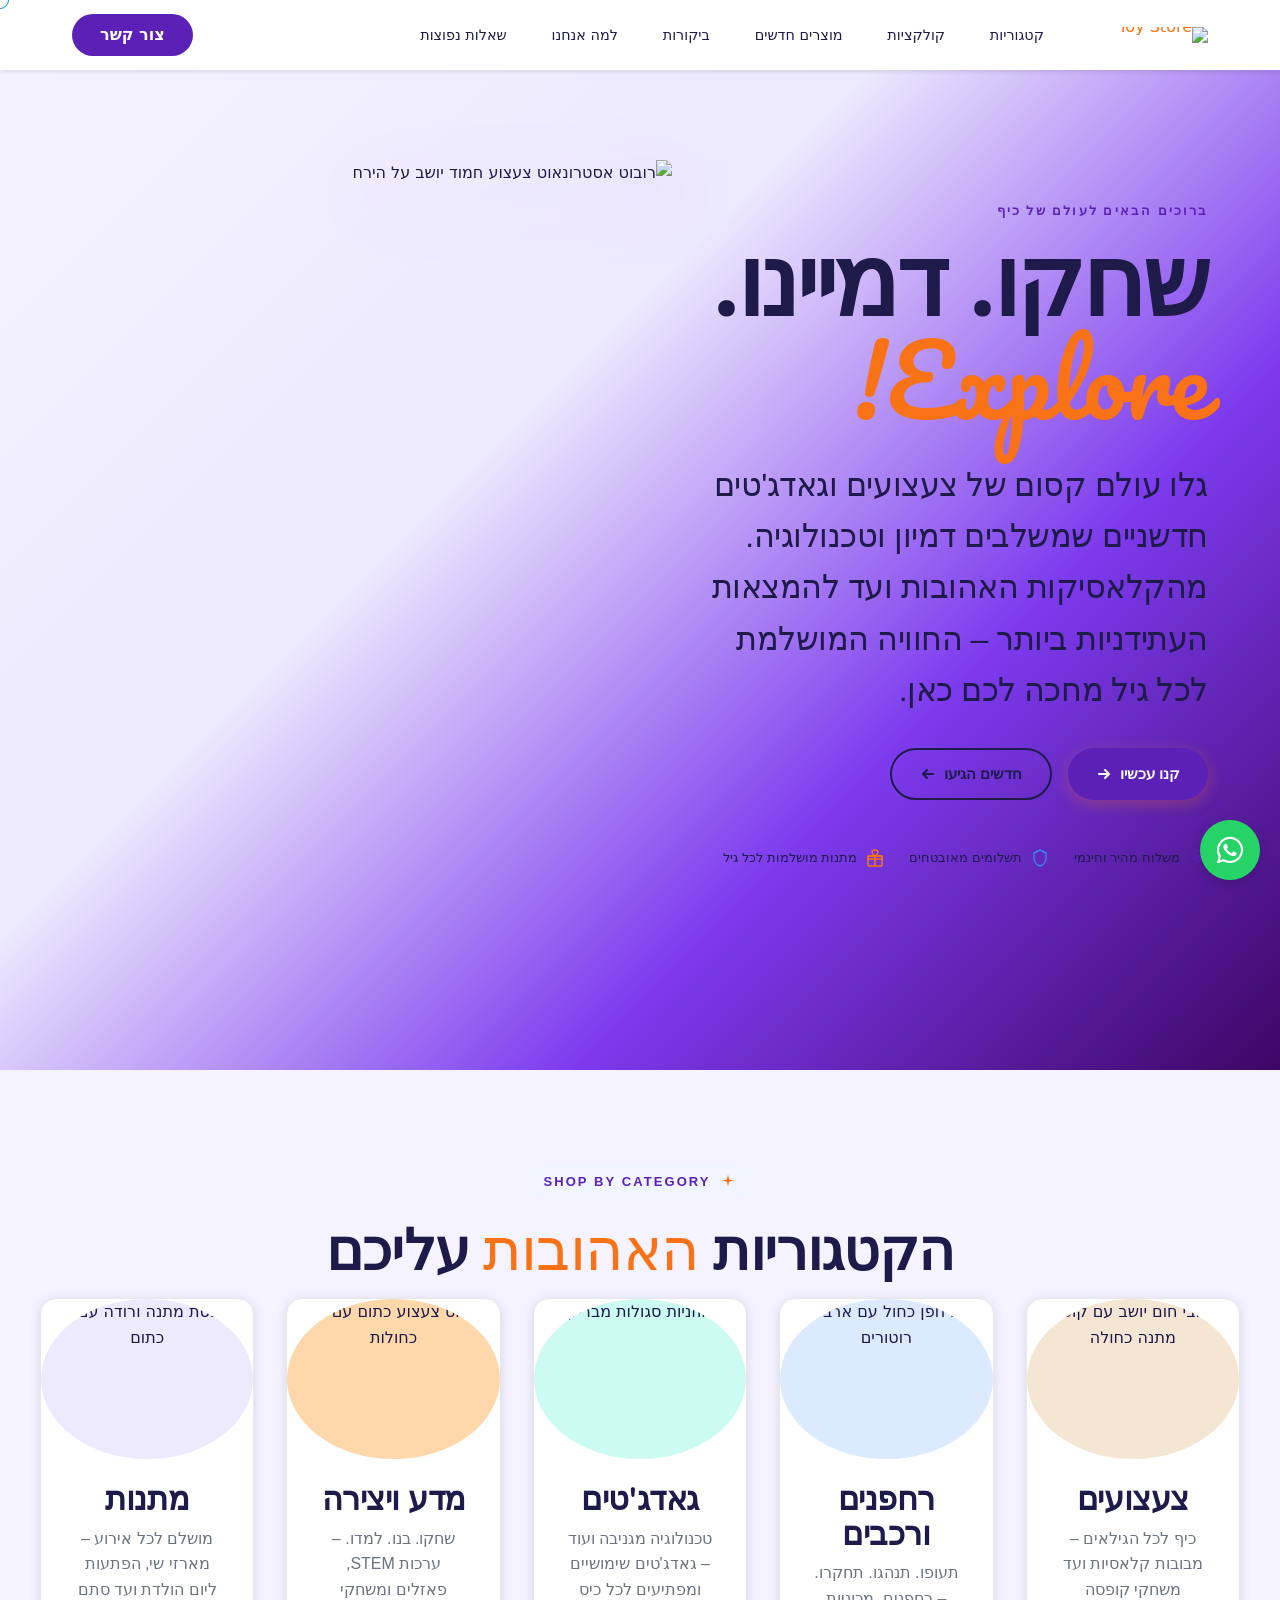
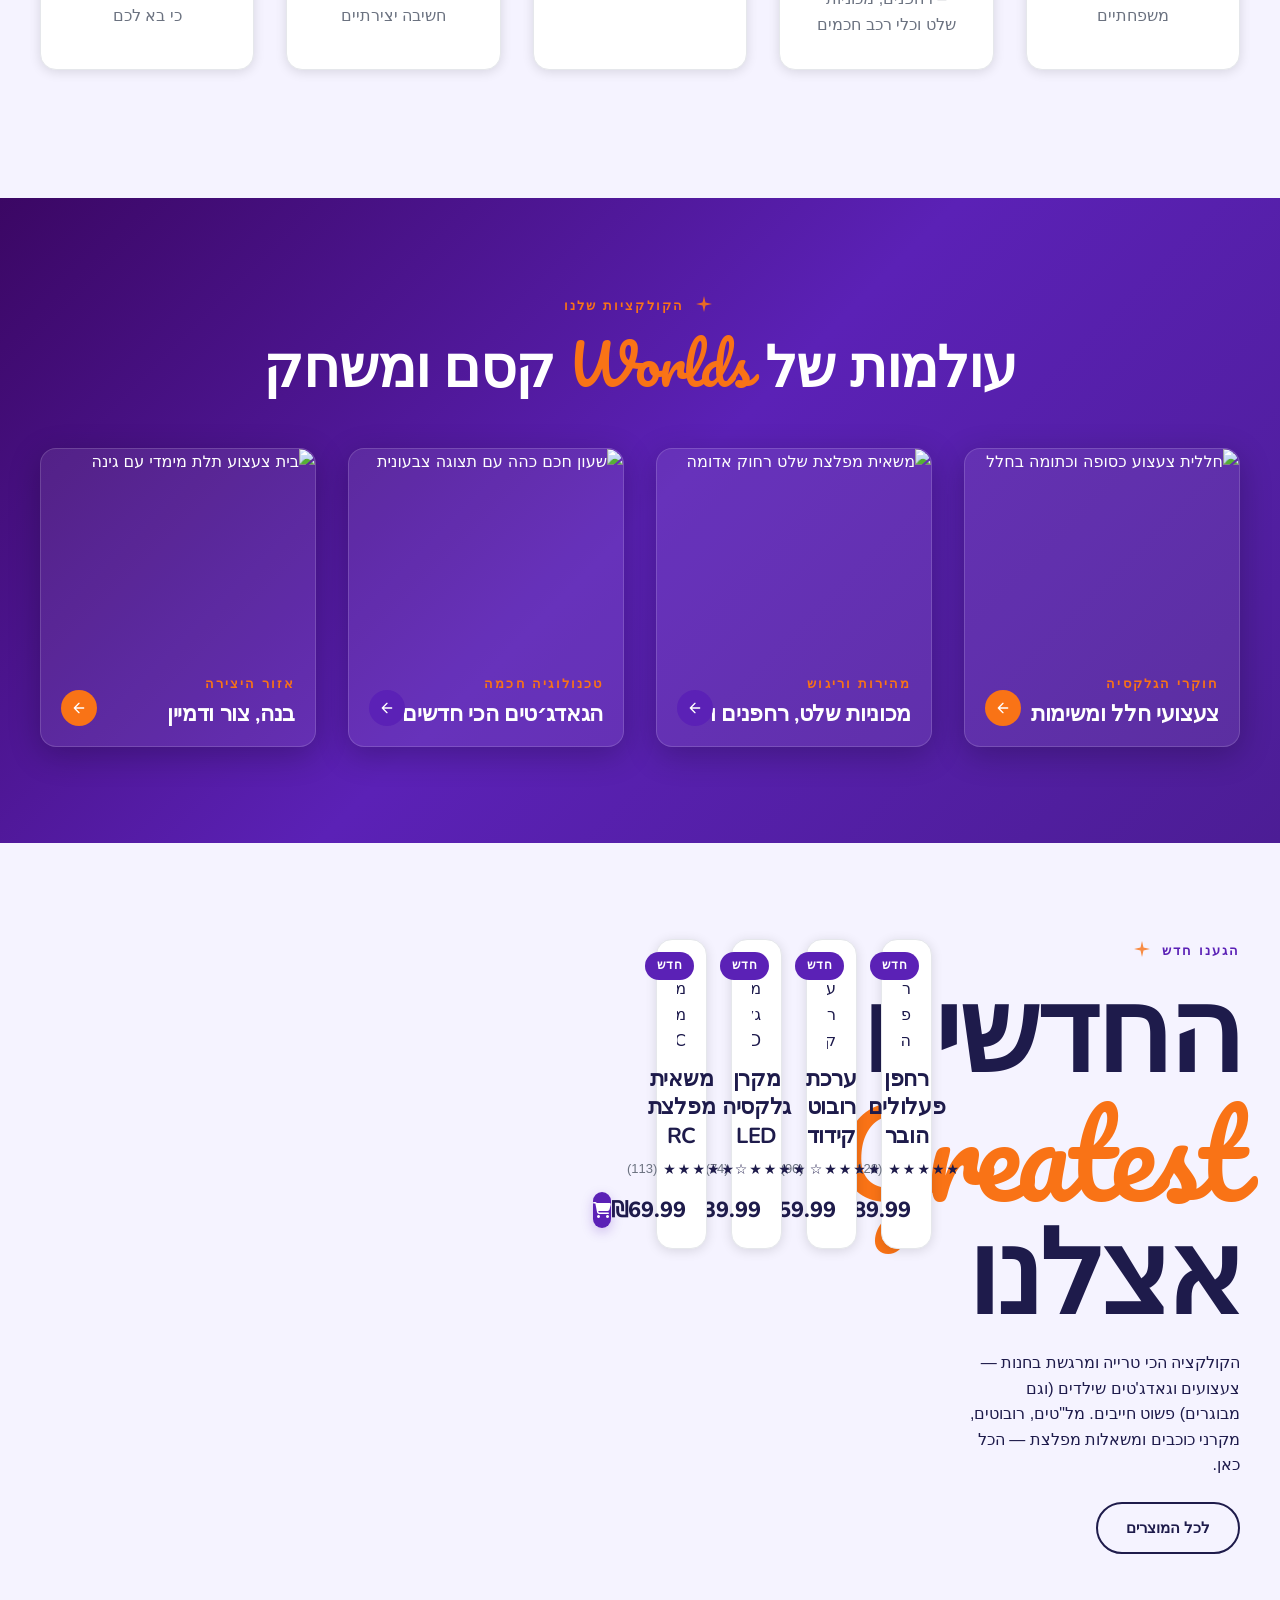
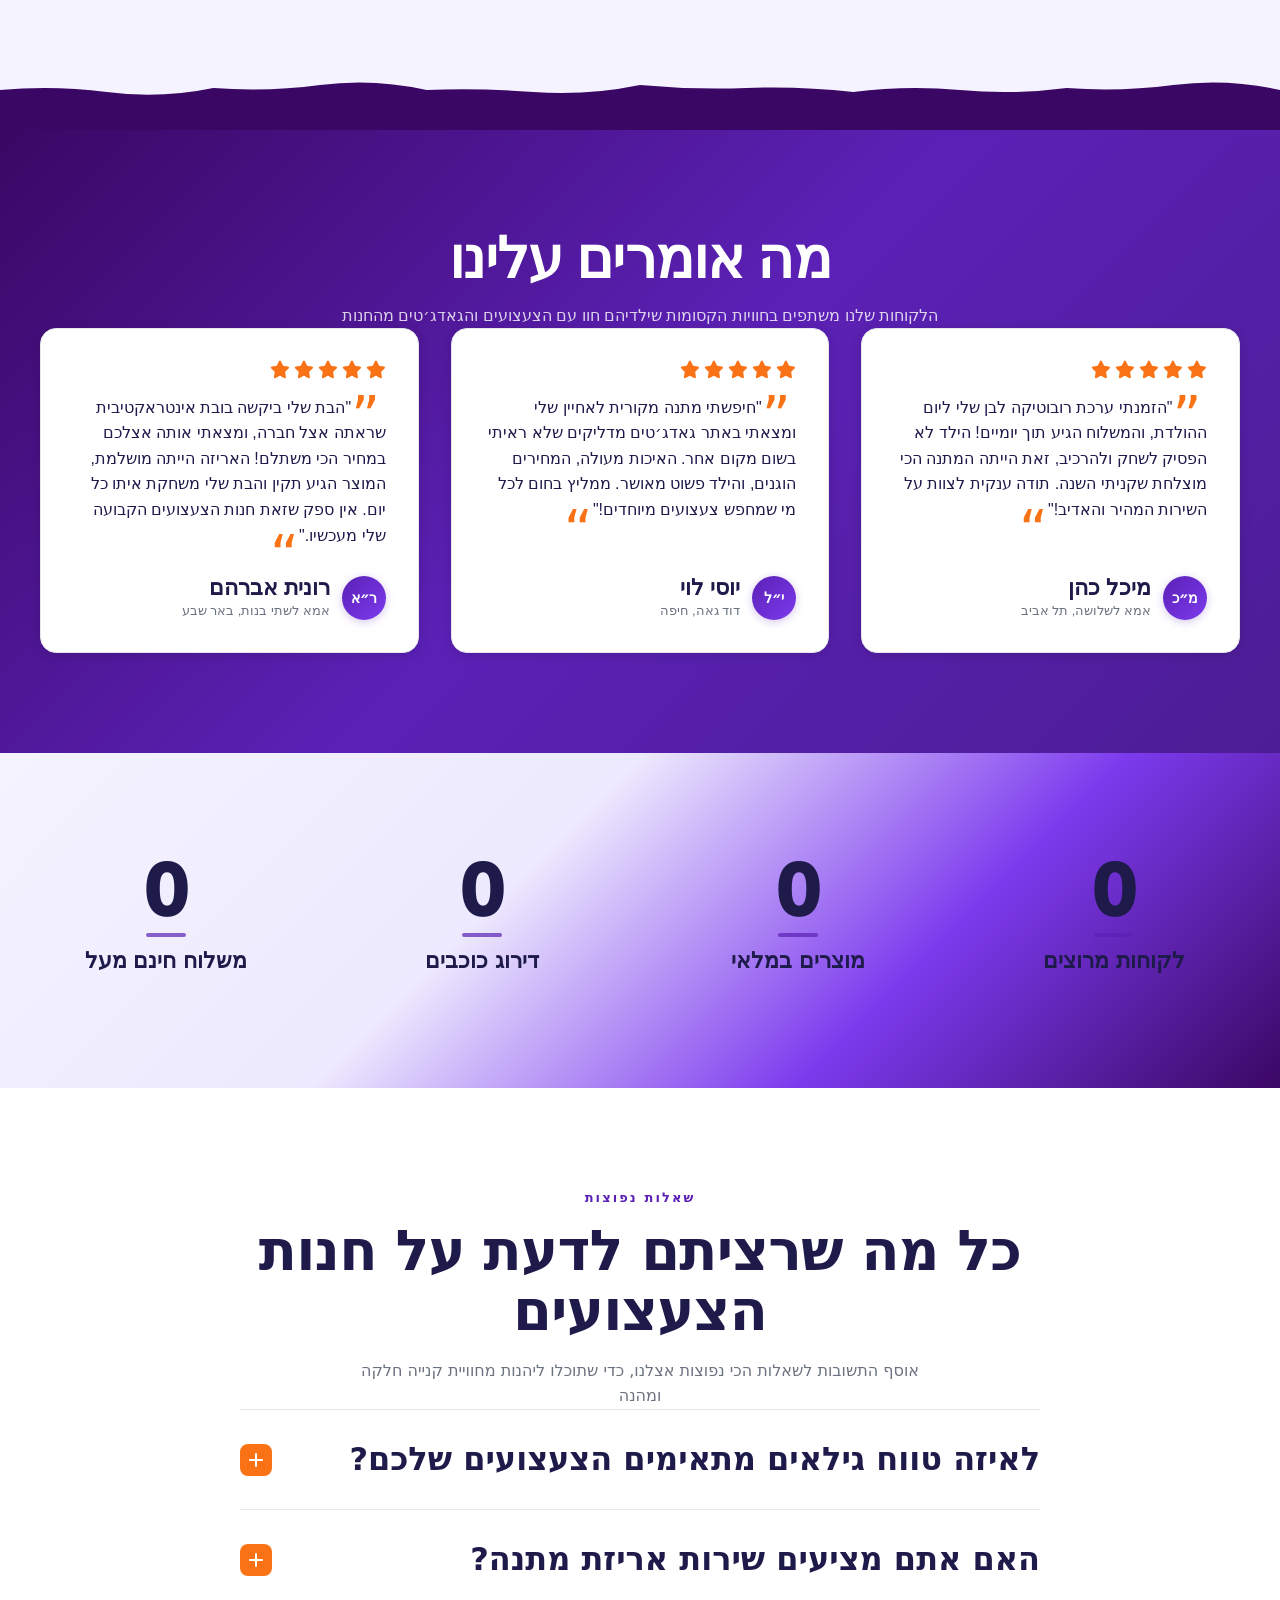
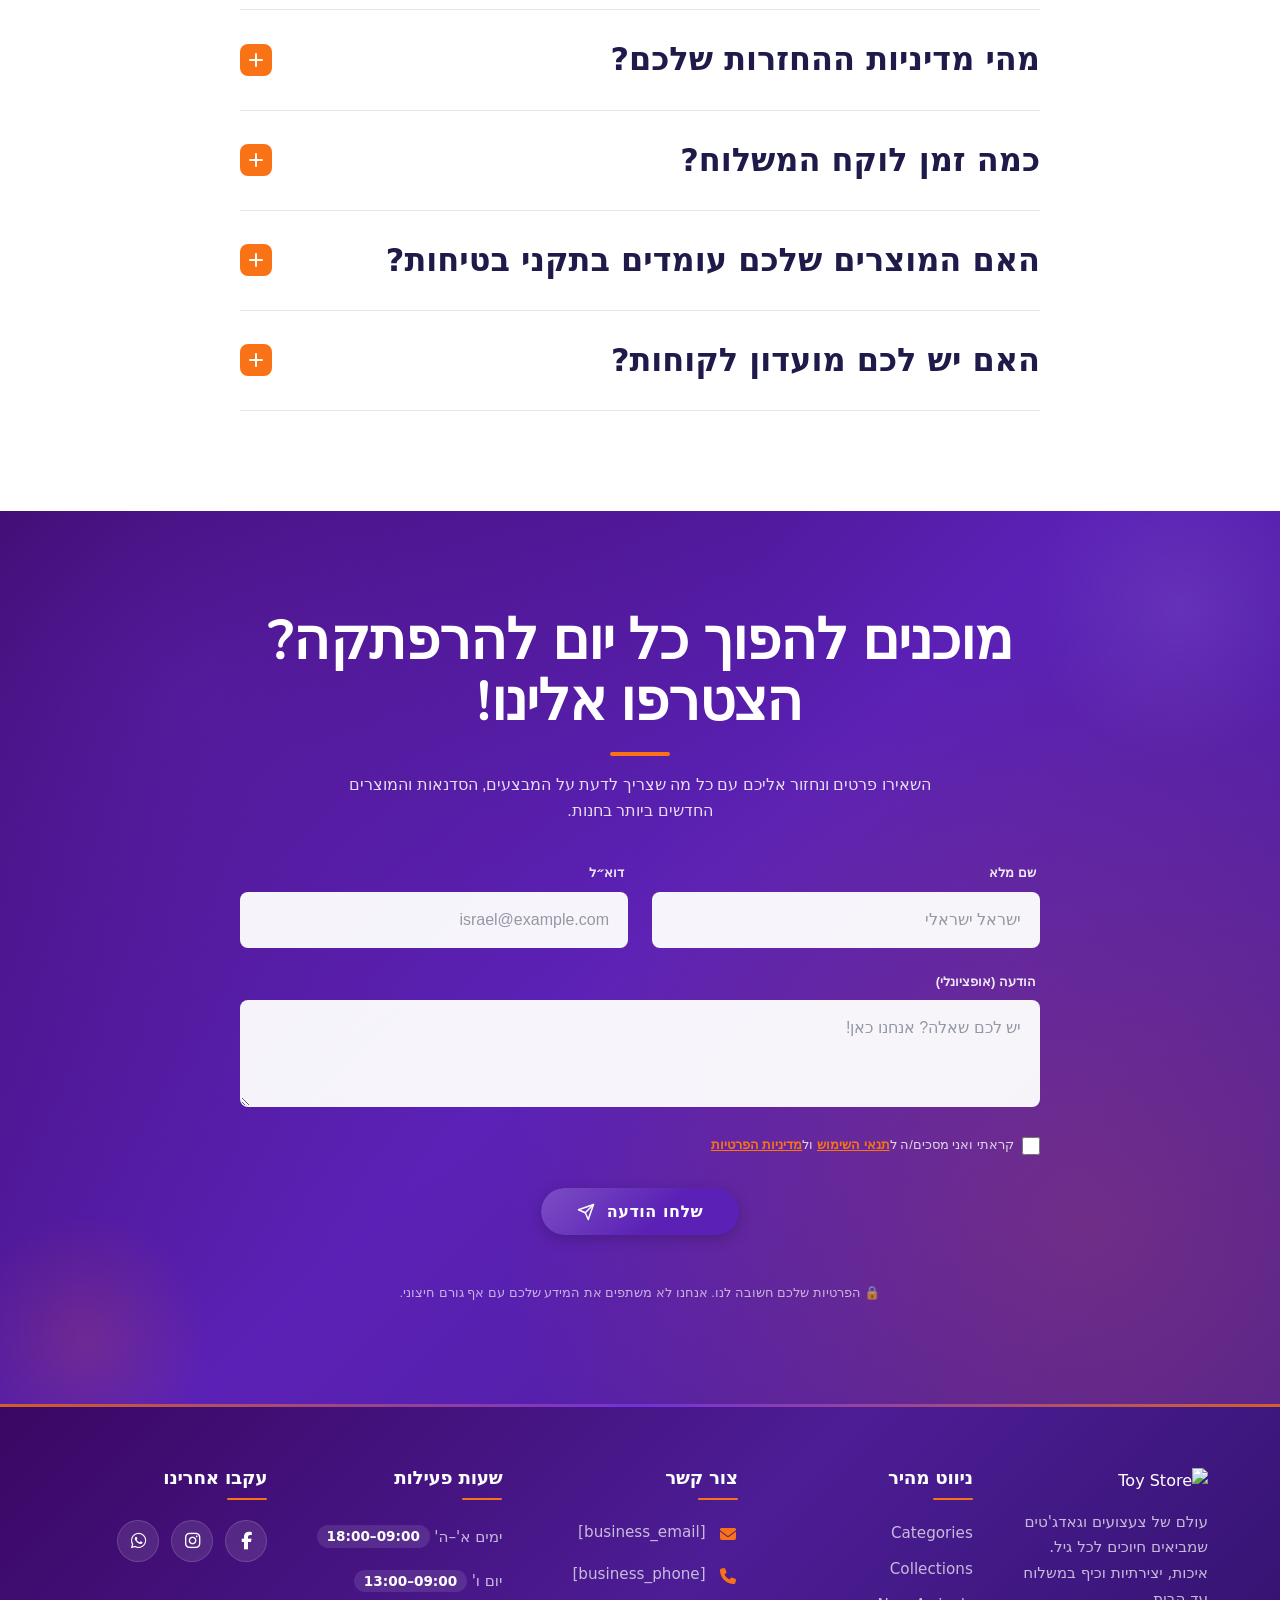
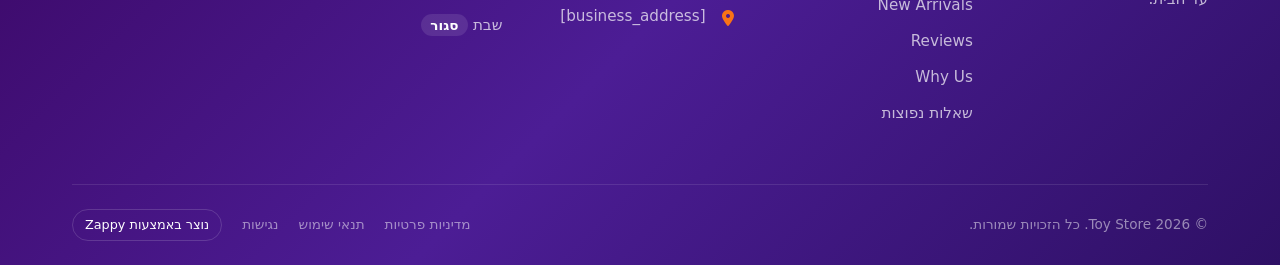
==== public/index.html @ 6818f528 "Initial website commit" ====
<!doctype html><html dir="rtl" lang="he"><head><meta charset="UTF-8"><meta content="width=device-width,initial-scale=1" name="viewport"><meta content="index, follow" name="robots"><title>גלו עולם של צעצועים וגאדג&#39;טים — Toy Store</title><meta content="מחפשים חנות צעצועים קרובה אליכם? בואו ל-Toy Store לחוויית קנייה מהנה עם צעצועים קלאסיים וגאדג&#39;טים חדשניים. היכנסו עכשיו וגלו את האוצר הבא שלכם!" name="description"><meta content="bigbad toy store, toy toy store, toy store near me, חנות צעצועים, גאדג'טים חדשניים" name="keywords"><link href="/assets/favicon.ico" rel="icon" type="image/x-icon"><link href="/assets/favicon-16x16.png" rel="icon" type="image/png" sizes="16x16"><link href="/assets/favicon-32x32.png" rel="icon" type="image/png" sizes="32x32"><link href="/assets/favicon-48x48.png" rel="icon" type="image/png" sizes="48x48"><link href="/assets/favicon-192x192.png" rel="icon" type="image/png" sizes="192x192"><link href="/assets/favicon-512x512.png" rel="icon" type="image/png" sizes="512x512"><link href="/assets/apple-touch-icon.png" rel="apple-touch-icon"><script>!function(){"use strict";var t="16d6f7b1-b3bb-4fe6-8b98-0bde7decba7b",e="https://qaapi.zappy5.com/api/analytics/track",n=18e5,a=2592e6,o=!0,i=!0,r=!0;var s,d,l,c,u=function(){var e="zappy_visitor_"+t,n=null;try{if(n=localStorage.getItem(e)){var o=JSON.parse(n),i=Date.now();if(i-o.created<a)return o.lastSeen=i,localStorage.setItem(e,JSON.stringify(o)),o.id}}catch(t){console.warn("Zappy Analytics: LocalStorage not available")}var r="zv_"+Date.now()+"_"+Math.random().toString(36).substr(2,9);try{localStorage.setItem(e,JSON.stringify({id:r,created:Date.now(),lastSeen:Date.now()}))}catch(t){}return r}(),m=function(){var e="zappy_session_"+t,a=null;try{if(a=sessionStorage.getItem(e)){var o=JSON.parse(a),i=Date.now();if(i-o.timestamp<n)return o.timestamp=i,sessionStorage.setItem(e,JSON.stringify(o)),o.id}}catch(t){console.warn("Zappy Analytics: SessionStorage not available")}var r="zs_"+Date.now()+"_"+Math.random().toString(36).substr(2,9);try{sessionStorage.setItem(e,JSON.stringify({id:r,timestamp:Date.now()}))}catch(t){}return r}();function f(t,e){var n=function(t){for(var e=t;e&&e!==document.body;){if(e.getAttribute&&null!=e.getAttribute("data-band-index"))return{bandIndex:e.getAttribute("data-band-index"),sectionId:e.id||null};e=e.parentElement}for(e=t;e&&e!==document.body;){if("SECTION"===e.tagName&&e.id)return{bandIndex:null,sectionId:e.id};e=e.parentElement}return{bandIndex:null,sectionId:null}}(t);return{x:Math.round(e&&e.pageX||0),y:Math.round(e&&e.pageY||0),bandIndex:n.bandIndex,sectionId:n.sectionId}}function p(t,e){for(var n in e)Object.prototype.hasOwnProperty.call(e,n)&&(t[n]=e[n]);return t}function g(n,a){a=a||{};var o={website_id:t,event_type:n,page_path:window.location.pathname,referrer:document.referrer||"direct",visitor_id:u,session_id:m,metadata:a};if(navigator.sendBeacon){var i=new Blob([JSON.stringify(o)],{type:"application/json"});navigator.sendBeacon(e,i)}else fetch(e,{method:"POST",headers:{"Content-Type":"application/json"},body:JSON.stringify(o),keepalive:!0}).catch(function(t){console.warn("Zappy Analytics: Failed to track event",t)})}o&&g("pageview",{title:document.title,url:window.location.href}),i&&document.addEventListener("click",function(t){var e=t.target;if("BUTTON"===e.tagName||e.closest("button")){var n="BUTTON"===e.tagName?e:e.closest("button"),a={element:"button",text:n.textContent.trim().substring(0,100),id:n.id||null,class:n.className||null};p(a,f(n,t)),g("click",a)}else if("A"===e.tagName||e.closest("a")){var o="A"===e.tagName?e:e.closest("a"),i={element:"link",text:o.textContent.trim().substring(0,100),href:o.href,external:o.hostname!==window.location.hostname};p(i,f(o,t)),g("navigation",i)}},!0),s=[25,50,75,100],d={},l=0,c=!1,window.addEventListener("scroll",function(){c||(c=!0,window.requestAnimationFrame(function(){var t,e=(t=document.documentElement.scrollHeight-window.innerHeight)<=0?100:Math.min(100,Math.round((window.scrollY||window.pageYOffset||0)/t*100));e>l&&(l=e);for(var n=0;n<s.length;n++){var a=s[n];e>=a&&!d[a]&&(d[a]=!0,g("scroll_depth",{milestone:a,maxDepthPct:l}))}c=!1}))},{passive:!0}),r&&document.addEventListener("submit",function(t){var e=t.target;g("form_submit",{form_id:e.id||null,form_name:e.name||null,form_action:e.action||null,form_method:e.method||"GET"})},!0);var v=Date.now();window.addEventListener("beforeunload",function(){g("page_unload",{time_on_page:Math.floor((Date.now()-v)/1e3),page_path:window.location.pathname})}),window.zappyAnalytics={track:g,getVisitorId:function(){return u},getSessionId:function(){return m}}}()</script><meta content="גלו עולם של צעצועים וגאדג&#39;טים — Toy Store" property="og:title"><meta content="מחפשים חנות צעצועים קרובה אליכם? בואו ל-Toy Store לחוויית קנייה מהנה עם צעצועים קלאסיים וגאדג&#39;טים חדשניים. היכנסו עכשיו וגלו את האוצר הבא שלכם!" property="og:description"><meta content="summary_large_image" name="twitter:card"><meta content="גלו עולם של צעצועים וגאדג&#39;טים — Toy Store" name="twitter:title"><meta content="מחפשים חנות צעצועים קרובה אליכם? בואו ל-Toy Store לחוויית קנייה מהנה עם צעצועים קלאסיים וגאדג&#39;טים חדשניים. היכנסו עכשיו וגלו את האוצר הבא שלכם!" name="twitter:description"><meta content="website" property="og:type"><meta content="he_IL" property="og:locale"><link href="https://cdnjs.cloudflare.com/ajax/libs/font-awesome/6.4.0/css/all.min.css" rel="stylesheet"><link href="https://fonts.googleapis.com/css2?family=Nunito:wght@400;500;600;700;800&amp;family=Inter:wght@400;500;600;700&amp;family=Pacifico:wght@400&amp;display=swap" rel="stylesheet"><script src="https://cdnjs.cloudflare.com/ajax/libs/gsap/3.12.5/gsap.min.js" data-zappy-gsap="https://cdnjs.cloudflare.com/ajax/libs/gsap/3.12.5/gsap.min.js" defer=""></script><script src="https://cdnjs.cloudflare.com/ajax/libs/gsap/3.12.5/ScrollTrigger.min.js" data-zappy-gsap="https://cdnjs.cloudflare.com/ajax/libs/gsap/3.12.5/ScrollTrigger.min.js" defer=""></script><link href="https://fonts.googleapis.com" rel="preconnect"><link href="https://fonts.gstatic.com" rel="preconnect" crossorigin=""><style>.skip-link{position:absolute;top:0;left:0;transform:translateY(-200%);padding:12px 18px;background:var(--bg-dark,#1a1a1a);color:var(--text-light,#fff);font-weight:600;border-radius:0 0 8px 0;z-index:10000}.skip-link:focus{transform:none;outline:2px solid var(--ring,#fff);outline-offset:2px}:focus-visible{outline:2px solid var(--ring,currentColor);outline-offset:3px}</style><link href="/assets/favicon.ico" rel="icon" type="image/x-icon"><link href="/assets/favicon-16x16.png" rel="icon" type="image/png" sizes="16x16"><link href="/assets/favicon-32x32.png" rel="icon" type="image/png" sizes="32x32"><link href="/assets/favicon-48x48.png" rel="icon" type="image/png" sizes="48x48"><link href="/assets/favicon-192x192.png" rel="icon" type="image/png" sizes="192x192"><link href="/assets/favicon-512x512.png" rel="icon" type="image/png" sizes="512x512"><link href="/assets/apple-touch-icon.png" rel="apple-touch-icon"><link href="https://cdn.jsdelivr.net/npm/vanilla-cookieconsent@3/dist/cookieconsent.css" rel="stylesheet"><script src="https://cdn.jsdelivr.net/npm/vanilla-cookieconsent@3/dist/cookieconsent.umd.js"></script><script src="https://cdn.jsdelivr.net/gh/mickidum/acc_toolbar/acctoolbar/acctoolbar.min.js"></script><link href="/styles.css" rel="stylesheet"><script>window.ZAPPY_WEBSITE_ID="16d6f7b1-b3bb-4fe6-8b98-0bde7decba7b",window.ZAPPY_API_BASE="https://qaapi.zappy5.com"</script><style id="zappy-dropdown-submenu-styles">#navMenu li:has(.sub-menu),.nav-menu li:has(.sub-menu),.navbar li:has(.sub-menu),nav li:has(.sub-menu){position:relative}#navMenu .sub-menu,.nav-menu .sub-menu,.navbar .sub-menu,nav .sub-menu{display:block!important;position:absolute!important;top:100%;left:0;min-width:220px;background:#fff;border-radius:8px;box-shadow:0 8px 25px rgba(0,0,0,.15);padding:8px 0;opacity:0;visibility:hidden;transform:translateY(10px);transition:all .3s ease;z-index:1000;list-style:none;pointer-events:none}#navMenu li:hover>.sub-menu,.nav-menu li:hover>.sub-menu,.navbar li:hover>.sub-menu,nav li:hover>.sub-menu{opacity:1!important;visibility:visible!important;transform:translateY(0)!important;pointer-events:auto!important}.sub-menu li{list-style:none;margin:0;padding:0}.sub-menu a{display:block!important;padding:10px 16px!important;color:var(--text-dark,#333)!important;font-weight:500;text-decoration:none;white-space:nowrap;transition:background-color .2s}.sub-menu .zappy-nav-child>a{padding-left:28px!important;font-size:.9em!important;opacity:.85!important}[dir=rtl] .sub-menu .zappy-nav-child>a,html[lang=ar] .sub-menu .zappy-nav-child>a,html[lang=he] .sub-menu .zappy-nav-child>a{padding-left:10px!important;padding-right:28px!important}.sub-menu .zappy-nav-parent>a{font-weight:600!important}.sub-menu a:hover{background-color:#f5f5f5}[dir=rtl] .nav-menu .sub-menu,[dir=rtl] .navbar .sub-menu,[dir=rtl] nav .sub-menu,html[lang=ar] .nav-menu .sub-menu,html[lang=ar] .navbar .sub-menu,html[lang=ar] nav .sub-menu,html[lang=he] .nav-menu .sub-menu,html[lang=he] .navbar .sub-menu,html[lang=he] nav .sub-menu{left:auto!important;right:0!important}.sub-menu:empty,.sub-menu:not(:has(li)):not(:has(> a)),.sub-menu:not(:has(li:not(.zappy-hidden-menu-item))):not(:has(> a)){display:none!important;opacity:0!important;visibility:hidden!important;pointer-events:none!important}li:has(.menu-group-title):hover>.sub-menu{opacity:1!important;visibility:visible!important;transform:translateY(0)!important;pointer-events:auto!important}#navMenu>li>.menu-group-title,.nav-menu>li>.menu-group-title{display:inline-block;padding:.5rem 1rem;cursor:default;user-select:none}@media (max-width:768px){#navMenu .sub-menu,.nav-menu .sub-menu,.navbar .sub-menu,nav .sub-menu{position:static!important;transform:none!important;box-shadow:none!important;background:0 0!important;max-height:0;overflow:hidden;opacity:0;visibility:hidden;transition:max-height .3s ease,opacity .3s ease;padding:0!important;border-radius:0!important}#navMenu .sub-menu.mobile-expanded,.nav-menu .sub-menu.mobile-expanded,.navbar .sub-menu.mobile-expanded{max-height:none!important;overflow-y:visible!important;opacity:1!important;visibility:visible!important;padding:8px 0 8px 16px!important}[dir=rtl] .sub-menu.mobile-expanded,html[lang=he] .sub-menu.mobile-expanded{padding:8px 16px 8px 0!important}#navMenu li:hover>.sub-menu,.nav-menu li:hover>.sub-menu,.navbar li:hover>.sub-menu,nav li:hover>.sub-menu{opacity:0;visibility:hidden;pointer-events:none}#navMenu li>.sub-menu.mobile-expanded,.nav-menu li>.sub-menu.mobile-expanded,.navbar li>.sub-menu.mobile-expanded,nav li>.sub-menu.mobile-expanded{opacity:1!important;visibility:visible!important;pointer-events:auto!important}#navMenu li:has(.sub-menu),.nav-menu li:has(.sub-menu),.navbar li:has(.sub-menu),nav li:has(.sub-menu){display:flex!important;flex-wrap:wrap!important;align-items:center!important;position:relative!important;min-height:44px!important}#navMenu li:has(.sub-menu)>a,.nav-menu li:has(.sub-menu)>a,.navbar li:has(.sub-menu)>a,nav li:has(.sub-menu)>a{flex:1!important;min-width:0!important}#navMenu li:has(.sub-menu)>.menu-group-title,.nav-menu li:has(.sub-menu)>.menu-group-title,.navbar li:has(.sub-menu)>.menu-group-title,nav li:has(.sub-menu)>.menu-group-title{flex:1!important;min-width:0!important;padding:0!important;line-height:inherit!important}#navMenu li:has(.sub-menu)>.sub-menu,.nav-menu li:has(.sub-menu)>.sub-menu,.navbar li:has(.sub-menu)>.sub-menu,nav li:has(.sub-menu)>.sub-menu{flex-basis:100%!important;width:100%!important}#navMenu li:has(.sub-menu)>a [class*=arrow],#navMenu li:has(.sub-menu)>a [class*=chevron],.nav-menu li:has(.sub-menu)>a .fa-angle-down,.nav-menu li:has(.sub-menu)>a .fa-chevron-down,.nav-menu li:has(.sub-menu)>a [class*=arrow],.nav-menu li:has(.sub-menu)>a [class*=chevron],nav li:has(.sub-menu)>a [class*=arrow],nav li:has(.sub-menu)>a [class*=chevron]{display:none!important;visibility:hidden!important}.mobile-submenu-toggle{display:flex!important;align-items:center!important;justify-content:center!important;width:44px!important;height:auto!important;background:0 0!important;border:none!important;cursor:pointer!important;color:var(--text-dark)!important;position:static!important;flex-shrink:0!important;align-self:stretch!important;z-index:2!important;padding:0!important;margin:0!important}.mobile-submenu-toggle::after{content:''!important;width:0!important;height:0!important;border-left:6px solid transparent!important;border-right:6px solid transparent!important;border-top:7px solid currentColor!important;transition:transform .3s ease!important}.mobile-submenu-toggle.expanded::after{transform:rotate(180deg)!important}.sub-menu a{padding:10px 0!important;display:block!important;color:var(--text-dark)!important;white-space:normal!important}.sub-menu .zappy-nav-child>a{padding-left:28px!important;font-size:.9em!important;opacity:.85!important}[dir=rtl] .sub-menu .zappy-nav-child>a,html[lang=ar] .sub-menu .zappy-nav-child>a,html[lang=he] .sub-menu .zappy-nav-child>a{padding-left:0!important;padding-right:28px!important}.sub-menu .zappy-nav-parent>a{font-weight:600!important}#navMenu.active,.nav-menu.active{max-width:100vw!important;overflow-x:hidden!important;box-sizing:border-box!important}.navbar .sub-menu li a,.zappy-products-dropdown .sub-menu a,nav.navbar .sub-menu li a{color:var(--text-dark)!important}}@media (min-width:769px){.mobile-submenu-toggle{display:none!important}}</style><style id="zappy-widget-visibility">html[dir=rtl] .whatsapp-float{right:20px!important;left:auto!important}html:not([dir]) .whatsapp-float,html[dir=ltr] .whatsapp-float{left:20px!important;right:auto!important}html[dir=rtl] #mic-access-tool-general-button,html[dir=rtl] #mic-init-access-tool #mic-access-tool-general-button,html[dir=rtl] #mic-init-access-tool .mic-access-tool-general-button,html[dir=rtl] ._access-icon,html[dir=rtl] .mic-access-tool-general-button{left:20px!important;right:auto!important}html:not([dir]) #mic-access-tool-general-button,html:not([dir]) #mic-init-access-tool #mic-access-tool-general-button,html:not([dir]) #mic-init-access-tool .mic-access-tool-general-button,html:not([dir]) ._access-icon,html:not([dir]) .mic-access-tool-general-button,html[dir=ltr] #mic-access-tool-general-button,html[dir=ltr] #mic-init-access-tool #mic-access-tool-general-button,html[dir=ltr] #mic-init-access-tool .mic-access-tool-general-button,html[dir=ltr] ._access-icon,html[dir=ltr] .mic-access-tool-general-button{right:20px!important;left:auto!important}@media (max-width:768px){.whatsapp-float{display:flex!important}}@media (min-width:769px){.whatsapp-float{display:flex!important}}@media (max-width:768px){#mic-access-tool-general-button,#mic-init-access-tool #mic-access-tool-general-button,#mic-init-access-tool .mic-access-tool-general-button,._access-icon,.mic-access-tool-general-button{display:flex!important;visibility:visible!important;opacity:1!important;pointer-events:auto!important}#mic-access-tool-box.opened-mic-access-tool,#mic-init-access-tool #mic-access-tool-box.opened-mic-access-tool,.mic-access-tool-box.opened-mic-access-tool{visibility:visible!important;opacity:1!important;pointer-events:auto!important}}@media (min-width:769px){#mic-access-tool-general-button,#mic-init-access-tool #mic-access-tool-general-button,#mic-init-access-tool .mic-access-tool-general-button,._access-icon,.mic-access-tool-general-button{display:flex!important;visibility:visible!important;opacity:1!important;pointer-events:auto!important}#mic-access-tool-box.opened-mic-access-tool,#mic-init-access-tool #mic-access-tool-box.opened-mic-access-tool,.mic-access-tool-box.opened-mic-access-tool{visibility:visible!important;opacity:1!important;pointer-events:auto!important}}</style></head><body><a href="#main" class="skip-link">דלג לתוכן הראשי</a><nav class="navbar" dir="rtl"><button class="mobile-toggle" aria-label="Menu" id="mobileToggle"><svg viewBox="0 0 24 24" fill="none" height="24" width="24" class="hamburger-icon"><path d="M3 12h18M3 6h18M3 18h18" stroke="currentColor" stroke-width="2" stroke-linecap="round"></path></svg> <svg viewBox="0 0 24 24" fill="none" height="24" width="24" class="close-icon" style="display:none"><path d="M18 6L6 18M6 6l12 12" stroke="currentColor" stroke-width="2" stroke-linecap="round"></path></svg></button> <button class="phone-header-btn" aria-label="Call" data-phone="[business_phone]"><svg viewBox="0 0 24 24" fill="currentColor" height="20" width="20"><path d="M22 16.92v3a2 2 0 0 1-2.18 2 19.79 19.79 0 0 1-8.63-3.07 19.5 19.5 0 0 1-6-6 19.79 19.79 0 0 1-3.07-8.67A2 2 0 0 1 4.11 2h3a2 2 0 0 1 2 1.72 12.84 12.84 0 0 0 .7 2.81 2 2 0 0 1-.45 2.11L8.09 9.91a16 16 0 0 0 6 6l1.27-1.27a2 2 0 0 1 2.11-.45 12.84 12.84 0 0 0 2.81.7A2 2 0 0 1 22 16.92z"></path></svg></button><div class="nav-container"><div class="nav-right-group"><div class="nav-brand"><a href="/" class="logo-link"><img alt="Toy Store" class="logo" src="/assets/site---------image-1.webp"></a></div><ul class="nav-menu" id="navMenu"><li><a href="#features">קטגוריות</a></li><li><a href="#portfolio">קולקציות</a></li><li><a href="#products">מוצרים חדשים</a></li><li><a href="#testimonials">ביקורות</a></li><li><a href="#stats">למה אנחנו</a></li><li><a href="#faq">שאלות נפוצות</a></li></ul></div><div class="nav-cta-container"><a href="#cta" class="nav-cta-btn">צור קשר</a></div></div></nav><script>window.addEventListener("load",function(){const e=document.querySelector(".navbar, nav, header");if(!e)return void console.log("[Navbar] Navbar element not found");let t=document.getElementById("mobileToggle")||document.querySelector(".mobile-toggle")||document.querySelector(".hamburger")||document.querySelector(".hamburger-menu")||document.querySelector(".menu-toggle")||document.querySelector(".burger-menu")||document.querySelector('[aria-label="Menu"]')||document.querySelector('[aria-label="תפריט"]');const n=document.querySelector(".phone-header-btn"),o=window.getComputedStyle(e);let r=o.backgroundColor;if(console.log("[Navbar] Initial navbar background:",r),"transparent"===r||"rgba(0, 0, 0, 0)"===r||r.startsWith("rgba")&&r.includes(", 0)")){const e=o.backgroundImage;if(e&&"none"!==e)console.log("[Navbar] Navbar has background image/gradient, using dark text"),r="rgb(240, 240, 240)";else{const e=window.getComputedStyle(document.body).backgroundColor;console.log("[Navbar] Navbar transparent, using body background:",e),r=e}}const a=r.match(/\d+/g);if(a&&a.length>=3){const e=(.299*parseInt(a[0])+.587*parseInt(a[1])+.114*parseInt(a[2]))/255;console.log("[Navbar] Mobile button colors preserved from Claude CSS (luminance:",e.toFixed(2)+")");const o=document.createElement("style");o.id="zappy-mobile-nav-fix";document.documentElement.lang;document.documentElement.dir,o.textContent='\n        /* Hide mobile buttons on desktop, show only on mobile */\n        @media (min-width: 769px) {\n          .mobile-toggle,\n          .phone-header-btn {\n            display: none !important;\n          }\n        }\n        \n        /* Show and position mobile buttons correctly on mobile */\n        @media (max-width: 768px) {\n          .navbar,\n          nav.navbar {\n            min-height: 70px !important;\n          }\n\n          .mobile-toggle,\n          .phone-header-btn {\n            position: absolute !important;\n            top: 0 !important;\n            bottom: 0 !important;\n            margin-top: auto !important;\n            margin-bottom: auto !important;\n            transform: none !important;\n            z-index: 1001 !important;\n            display: flex !important;\n            align-items: center !important;\n            justify-content: center !important;\n            width: 36px !important;\n            height: 36px !important;\n            border-radius: 50% !important;\n            border: none !important;\n            cursor: pointer !important;\n            padding: 6px !important;\n            background: none !important;\n            color: var(--nav-text, var(--text-dark)) !important;\n            touch-action: manipulation !important;\n            -webkit-tap-highlight-color: transparent !important;\n          }\n\n          html[data-zappy-site-type="ecommerce"] .phone-header-btn,\n          body[data-zappy-site-type="ecommerce"] .phone-header-btn,\n          html[data-zappy-site-type="ecommerce"] header .phone-header-btn,\n          html[data-zappy-site-type="ecommerce"] nav .phone-header-btn {\n            display: none !important;\n            visibility: hidden !important;\n            width: 0 !important;\n            height: 0 !important;\n            min-width: 0 !important;\n            overflow: hidden !important;\n          }\n          \n          /* LTR positioning (default): hamburger LEFT, phone RIGHT */\n          html:not([dir="rtl"]):not([lang="he"]):not([lang="ar"]) .mobile-toggle,\n          html[dir="ltr"] .mobile-toggle {\n            left: 12px !important;\n            right: auto !important;\n          }\n          html:not([dir="rtl"]):not([lang="he"]):not([lang="ar"]) .phone-header-btn,\n          html[dir="ltr"] .phone-header-btn {\n            right: 12px !important;\n            left: auto !important;\n          }\n          \n          /* RTL positioning: hamburger RIGHT, phone LEFT */\n          html[dir="rtl"] .mobile-toggle,\n          html[lang="he"] .mobile-toggle,\n          html[lang="ar"] .mobile-toggle {\n            right: 12px !important;\n            left: auto !important;\n          }\n          html[dir="rtl"] .phone-header-btn,\n          html[lang="he"] .phone-header-btn,\n          html[lang="ar"] .phone-header-btn {\n            left: 12px !important;\n            right: auto !important;\n          }\n          \n          /* CRITICAL: Ensure nav-container has min-height on mobile */\n          /* All children are positioned absolutely/fixed on mobile, so height:auto collapses to 0 */\n          .nav-container {\n            min-height: 70px !important;\n            position: relative !important;\n          }\n          \n          /* Ensure SVG icons are properly sized and inherit color */\n          .mobile-toggle svg,\n          .phone-header-btn svg {\n            width: 24px !important;\n            height: 24px !important;\n            /* Don\'t force display - let JavaScript control hamburger/close toggle */\n          }\n          \n          /* Reset nav-cta-container on mobile - remove desktop box-shadow/padding */\n          /* that creates a visible ghost box when CTA button is hidden */\n          .nav-cta-container {\n            box-shadow: none !important;\n            padding: 0 !important;\n          }\n          \n          /* Hide nav-cta-container entirely on mobile when there\'s no lang-switcher */\n          /* (only the CTA button is inside, and it\'s hidden on mobile) */\n          .nav-cta-container:not(:has(.lang-switcher)) {\n            display: none !important;\n          }\n          \n          /* CRITICAL: Prevent hero image fade gradient from bleeding over headline text */\n          /* The .image-fade-gradient has bottom: -30px (extends below parent) */\n          /* On mobile stacked layout, this overlaps the h1 text below the image */\n          .hero-image-column {\n            overflow: hidden !important;\n          }\n          .image-fade-gradient {\n            bottom: 0 !important;\n          }\n          \n          /* Hide desktop language switcher on mobile - hamburger menu handles it */\n          /* High specificity to override stored CSS */\n          .lang-switcher,\n          .nav-cta-container .lang-switcher,\n          .nav-container .lang-switcher,\n          .navbar .lang-switcher,\n          .navbar .nav-cta-container .lang-switcher {\n            display: none !important;\n          }\n        }\n      ';const r=document.getElementById("zappy-mobile-nav-fix");r&&r.remove(),document.head.appendChild(o),console.log("[Navbar] Critical CSS injected for mobile nav positioning");const i=window.innerWidth<=768;if(t){const e=t.querySelector(".hamburger-icon"),n=t.querySelector(".close-icon");e&&(e.style.setProperty("width","24px","important"),e.style.setProperty("height","24px","important"),e.style.setProperty("display","block","important")),n&&(n.style.setProperty("width","24px","important"),n.style.setProperty("height","24px","important"),n.style.setProperty("display","none","important")),i?(t.style.setProperty("position","absolute","important"),t.style.setProperty("top","0","important"),t.style.setProperty("bottom","0","important"),t.style.setProperty("margin-top","auto","important"),t.style.setProperty("margin-bottom","auto","important"),t.style.setProperty("transform","none","important"),t.style.setProperty("z-index","1001","important"),t.style.removeProperty("left"),t.style.removeProperty("right"),console.log("[Navbar] Mobile toggle positioning applied (mobile viewport)")):(t.style.removeProperty("position"),t.style.removeProperty("top"),t.style.removeProperty("transform"),t.style.removeProperty("z-index"),t.style.removeProperty("left"),t.style.removeProperty("right"),console.log("[Navbar] Desktop viewport - cleared mobile toggle inline positioning"))}if(n){const e=n.querySelector("svg");e&&(e.style.width="24px",e.style.height="24px",e.setAttribute("width","24"),e.setAttribute("height","24")),i?(n.style.setProperty("position","absolute","important"),n.style.setProperty("top","0","important"),n.style.setProperty("bottom","0","important"),n.style.setProperty("margin-top","auto","important"),n.style.setProperty("margin-bottom","auto","important"),n.style.setProperty("transform","none","important"),n.style.setProperty("z-index","1001","important"),n.style.removeProperty("left"),n.style.removeProperty("right"),console.log("[Navbar] Phone button positioning applied (mobile viewport)")):(n.style.removeProperty("position"),n.style.removeProperty("top"),n.style.removeProperty("transform"),n.style.removeProperty("z-index"),n.style.removeProperty("left"),n.style.removeProperty("right"),console.log("[Navbar] Desktop viewport - cleared phone button inline positioning"))}}else console.log("[Navbar] Could not parse background color:",r);t=document.getElementById("mobileToggle")||document.querySelector(".mobile-toggle")||document.querySelector(".hamburger")||document.querySelector(".hamburger-menu")||document.querySelector(".menu-toggle")||document.querySelector(".burger-menu")||document.querySelector('[aria-label="Menu"]')||document.querySelector('[aria-label="תפריט"]');const i=document.getElementById("navMenu")||document.querySelector(".nav-menu")||document.querySelector(".nav-links")||document.querySelector("nav ul:not(.submenu)");if(!t||!i)return void console.log("[Navbar] Mobile toggle or menu not found:",{toggle:!!t,menu:!!i});i.id||(i.id="navMenu"),console.log("[Navbar] Initializing mobile menu...");const l=t.cloneNode(!0);t.parentNode.replaceChild(l,t);var s=0;function p(e){var t=Date.now();t-s<300||(s=t,function(e){e.preventDefault(),e.stopPropagation();const t=l.querySelector(".hamburger-icon"),n=l.querySelector(".close-icon");i.classList.contains("active")?(i.classList.remove("active"),t&&t.style.setProperty("display","block","important"),n&&n.style.setProperty("display","none","important"),document.body.style.overflow="",console.log("[Navbar] Menu closed")):(i.classList.add("active"),t&&t.style.setProperty("display","none","important"),n&&n.style.setProperty("display","block","important"),document.body.style.overflow="hidden",console.log("[Navbar] Menu opened"))}(e))}l.addEventListener("click",p),l.addEventListener("touchend",p),i.querySelectorAll("a").forEach(function(e){e.addEventListener("click",function(){if("#"===this.getAttribute("href"))return;const e=l.querySelector(".hamburger-icon"),t=l.querySelector(".close-icon");i.classList.remove("active"),e&&e.style.setProperty("display","block","important"),t&&t.style.setProperty("display","none","important"),document.body.style.overflow="",console.log("[Navbar] Menu closed (link clicked)")})});var m=i.querySelectorAll(".dropdown-toggle");m.forEach(function(e){e.addEventListener("click",function(e){e.preventDefault(),e.stopPropagation();var t=this.closest(".nav-dropdown");t&&(t.parentNode.querySelectorAll(".nav-dropdown.open").forEach(function(e){e!==t&&e.classList.remove("open")}),t.classList.toggle("open"),console.log("[Navbar] Dropdown toggled:",t.classList.contains("open")?"open":"closed"))})}),document.addEventListener("click",function(e){e.target.closest(".nav-dropdown")||document.querySelectorAll(".nav-dropdown.open").forEach(function(e){e.classList.remove("open")})}),console.log("[Navbar] Dropdown handlers initialized for "+m.length+" dropdowns"),n&&n.addEventListener("click",function(){const e=document.querySelectorAll('a[href^="tel:"]'),t=e.length>0?e[0].getAttribute("href").replace("tel:",""):"[business_phone]";window.location.href="tel:"+t,console.log("[Navbar] Phone button clicked")}),console.log("[Navbar] Mobile menu initialized successfully")})</script><main id="main"><section class="editorial-section index-hero-section" data-band-index="0" data-layout-spec="דף הבית-hero" id="hero" data-hero-type="fullscreen-scrim"><div class="editorial-grid"><div class="editorial-text" data-reveal=""><p class="eyebrow">ברוכים הבאים לעולם של כיף</p><h1 class="display-xl"><span class="headline-dark">שחקו. דמיינו.</span> <span class="headline-accent"><span class="font-accent">Explore!</span></span></h1><h3 class="hero-subtitle">גלו עולם קסום של צעצועים וגאדג'טים חדשניים שמשלבים דמיון וטכנולוגיה. מהקלאסיקות האהובות ועד להמצאות העתידניות ביותר – החוויה המושלמת לכל גיל מחכה לכם כאן.</h3><div class="hero-cta-group"><a href="#" class="btn-primary"><span>קנו עכשיו</span> <svg viewBox="0 0 16 16" fill="none" data-element-type="icon" data-icon-type="svg" xmlns="http://www.w3.org/2000/svg" height="16" width="16"><path d="M3 8H13M13 8L9 4M13 8L9 12" stroke="currentColor" stroke-width="2" stroke-linecap="round" stroke-linejoin="round"></path></svg> </a><a href="#" class="btn-secondary-outline"><span>חדשים הגיעו</span> <svg viewBox="0 0 16 16" fill="none" data-element-type="icon" data-icon-type="svg" xmlns="http://www.w3.org/2000/svg" height="16" width="16"><path d="M3 8H13M13 8L9 4M13 8L9 12" stroke="currentColor" stroke-width="2" stroke-linecap="round" stroke-linejoin="round"></path></svg></a></div><div class="trust-badges"><div class="trust-badge-item"><div class="trust-badge-icon"><svg viewBox="0 0 20 20" fill="none" data-element-type="icon" data-icon-type="svg" xmlns="http://www.w3.org/2000/svg" height="20" width="20"><path d="M10 2C10 2 14 4 14 10L10 14L6 10C6 4 10 2 10 2Z" stroke="#5b21b6" stroke-width="1.5" fill="none"></path><circle cx="10" cy="9" fill="#5b21b6" r="2"></circle></svg></div><span class="trust-badge-text">משלוח מהיר וחינמי</span></div><div class="trust-badge-item"><div class="trust-badge-icon"><svg viewBox="0 0 20 20" fill="none" data-element-type="icon" data-icon-type="svg" xmlns="http://www.w3.org/2000/svg" height="20" width="20"><path d="M10 2L4 5V10C4 14 7 17 10 18C13 17 16 14 16 10V5L10 2Z" stroke="#3b82f6" stroke-width="1.5" fill="none"></path></svg></div><span class="trust-badge-text">תשלומים מאובטחים</span></div><div class="trust-badge-item"><div class="trust-badge-icon"><svg viewBox="0 0 20 20" fill="none" data-element-type="icon" data-icon-type="svg" xmlns="http://www.w3.org/2000/svg" height="20" width="20"><rect fill="none" height="10" rx="1" width="14" x="3" y="8" stroke="#f97316" stroke-width="1.5"></rect><path d="M3 8H17V11H3V8Z" stroke="#f97316" stroke-width="1.5" fill="none"></path><path d="M10 8V18M10 8C10 8 7 6 7 4C7 3 8 2 10 2C12 2 13 3 13 4C13 6 10 8 10 8Z" stroke="#f97316" stroke-width="1.5" fill="none"></path></svg></div><span class="trust-badge-text">מתנות מושלמות לכל גיל</span></div></div></div><figure class="editorial-media"><div class="hero-image-wrapper"><img alt="רובוט אסטרונאוט צעצוע חמוד יושב על הירח" class="cutout" src="/assets/site-index-hero-hero-image-1.webp" data-aspect-ratio="4:5" data-context="Cute white astronaut robot toy with glowing blue visor and orange ear accents, sitting cross-legged on a purple moon surface holding a game controller, with a small wheeled robot companion beside it and a drone flying in the upper background, set against a purple cosmic landscape with a large moon and fantasy spires. Composition: 3/4 angle, full-body illustration, centered on right half of hero. Framing: Large illustration occupying the END 60% of the hero band, floating above the moon surface with negative space above. Background: Deep purple cosmic gradient with large moon sphere and fantasy castle spires. Treatment: background-removed cutout" data-dominant-color="#7c3aed" data-placeholder="index-hero-hero-image-1" data-treatment="background-removed cutout" height="750" loading="eager" width="600" data-hero-bg="true" fetchpriority="high"></div></figure></div></section><section class="hscroll-section index-features-section" data-band-index="1" data-layout-spec="דף הבית-features" id="features"><div class="section-container"><header class="section-header" data-reveal=""><p class="eyebrow"><span class="eyebrow-icon" aria-hidden="true"><svg viewBox="0 0 24 24" fill="none" data-element-type="icon" data-icon-type="svg" xmlns="http://www.w3.org/2000/svg" height="18" width="18"><path d="M12 2L13.5 8.5L20 10L13.5 11.5L12 18L10.5 11.5L4 10L10.5 8.5L12 2Z" fill="currentColor"></path></svg> </span>SHOP BY CATEGORY</p><h2>הקטגוריות <span class="font-accent">האהובות</span> עליכם</h2></header><div class="hscroll-track" data-reveal-stagger=""><article class="category-card hscroll-card"><div class="card-circle circle-beige"><img alt="דובי חום יושב עם קופסת מתנה כחולה" class="cutout" src="/assets/site-index-features-feature-icon-1.webp" data-aspect-ratio="1:1" data-context="Brown teddy bear sitting upright with a small blue gift box beside it, 3D rendered illustration on a warm beige circular background. Composition: Centered isolated cutout on circular badge. Framing: Tight crop within a circle, centered with equal padding. Background: Warm beige #f5e6d3 circular background. Treatment: background-removed cutout" data-dominant-color="#c8956c" data-placeholder="index-features-feature-icon-1" data-treatment="background-removed cutout" height="200" loading="lazy" width="200"></div><h3>צעצועים</h3><p>כיף לכל הגילאים – מבובות קלאסיות ועד משחקי קופסה משפחתיים</p></article><article class="category-card hscroll-card"><div class="card-circle circle-blue"><img alt="רחפן כחול עם ארבעה רוטורים" class="cutout" src="/assets/site-index-features-feature-icon-2.webp" data-aspect-ratio="1:1" data-context="Blue quadcopter drone with four rotors, 3D rendered illustration on a light blue circular background. Composition: Centered isolated cutout on circular badge. Framing: Tight crop within a circle, centered with equal padding. Background: Light blue #dbeafe circular background. Treatment: background-removed cutout" data-dominant-color="#3b82f6" data-placeholder="index-features-feature-icon-2" data-treatment="background-removed cutout" height="200" loading="lazy" width="200"></div><h3>רחפנים ורכבים</h3><p>תעופו. תנהגו. תחקרו. – רחפנים, מכוניות שלט וכלי רכב חכמים</p></article><article class="category-card hscroll-card"><div class="card-circle circle-teal"><img alt="אוזניות סגולות מבריקות" class="cutout" src="/assets/site-index-features-feature-icon-3.webp" data-aspect-ratio="1:1" data-context="Purple over-ear headphones with glossy finish, 3D rendered illustration on a light teal circular background. Composition: Centered isolated cutout on circular badge. Framing: Tight crop within a circle, centered with equal padding. Background: Light teal #ccfbf1 circular background. Treatment: background-removed cutout" data-dominant-color="#7c3aed" data-placeholder="index-features-feature-icon-3" data-treatment="background-removed cutout" height="200" loading="lazy" width="200"></div><h3>גאדג'טים</h3><p>טכנולוגיה מגניבה ועוד – גאדג'טים שימושיים ומפתיעים לכל כיס</p></article><article class="category-card hscroll-card"><div class="card-circle circle-peach"><img alt="רובוט צעצוע כתום עם עיניים כחולות" class="cutout" src="/assets/site-index-features-feature-icon-4.webp" data-aspect-ratio="1:1" data-context="Small orange and white wheeled robot toy with blue eyes and antenna, 3D rendered illustration on a warm peach circular background. Composition: Centered isolated cutout on circular badge. Framing: Tight crop within a circle, centered with equal padding. Background: Warm peach #fed7aa circular background. Treatment: background-removed cutout" data-dominant-color="#f97316" data-placeholder="index-features-feature-icon-4" data-treatment="background-removed cutout" height="200" loading="lazy" width="200"></div><h3>מדע ויצירה</h3><p>שחקו. בנו. למדו. – ערכות STEM, פאזלים ומשחקי חשיבה יצירתיים</p></article><article class="category-card hscroll-card"><div class="card-circle circle-purple"><img alt="קופסת מתנה ורודה עם סרט כתום" class="cutout" src="/assets/site-index-features-feature-icon-5.webp" data-aspect-ratio="1:1" data-context="Pink gift box with orange ribbon bow on top, 3D rendered illustration on a light purple circular background. Composition: Centered isolated cutout on circular badge. Framing: Tight crop within a circle, centered with equal padding. Background: Light purple #ede9fe circular background. Treatment: background-removed cutout" data-dominant-color="#ec4899" data-placeholder="index-features-feature-icon-5" data-treatment="background-removed cutout" height="200" loading="lazy" width="200"></div><h3>מתנות</h3><p>מושלם לכל אירוע – מארזי שי, הפתעות ליום הולדת ועד סתם כי בא לכם</p></article></div></div></section><section class="cases-section index-portfolio-section" data-band-index="2" data-layout-spec="דף הבית-portfolio" id="portfolio"><div class="cases-container"><div class="cases-header"><span class="eyebrow">הקולקציות שלנו</span><h2>עולמות של <span class="font-accent">Worlds</span> קסם ומשחק</h2></div><div class="cases-grid" data-reveal-stagger=""><a href="#" class="case-card"><figure><img alt="חללית צעצוע כסופה וכתומה בחלל" class="cutout" src="/assets/site-index-portfolio-gallery-tile-1.webp" data-aspect-ratio="4:3" data-context="Sleek silver and orange space shuttle toy flying through a deep blue starfield with planets in the background, 3D rendered illustration. Composition: 3/4 angle, dramatic low angle looking up at the spacecraft. Framing: Full-bleed within card, subject centered with cosmic background. Background: Deep blue space scene with stars and planets. Treatment: full-bleed background" data-dominant-color="#1e3a8a" data-placeholder="index-portfolio-gallery-tile-1" data-treatment="full-bleed background" height="600" loading="lazy" width="800" decoding="async"></figure><div class="case-meta"><span class="eyebrow">חוקרי הגלקסיה</span><h3>צעצועי חלל ומשימות</h3></div><div class="case-cta btn-icon-circle-orange"><svg viewBox="0 0 24 24" fill="none" data-element-type="icon" data-icon-type="svg" xmlns="http://www.w3.org/2000/svg" height="16" width="16"><path d="M5 12H19M19 12L12 5M19 12L12 19" stroke="currentColor" stroke-width="2" stroke-linecap="round" stroke-linejoin="round"></path></svg></div></a><a href="#" class="case-card"><figure><img alt="משאית מפלצת שלט רחוק אדומה" class="cutout" src="/assets/site-index-portfolio-gallery-tile-2.webp" data-aspect-ratio="4:3" data-context="Red RC monster truck toy with large black wheels on a dusty orange terrain, dramatic lighting with explosion-like background effects, 3D rendered illustration. Composition: Eye-level 3/4 angle, dynamic action pose. Framing: Full-bleed within card, truck centered with action background. Background: Warm orange-brown dusty terrain with dramatic lighting. Treatment: full-bleed background" data-dominant-color="#dc2626" data-placeholder="index-portfolio-gallery-tile-2" data-treatment="full-bleed background" height="600" loading="lazy" width="800" decoding="async"></figure><div class="case-meta"><span class="eyebrow">מהירות וריגוש</span><h3>מכוניות שלט, רחפנים ועוד</h3></div><div class="btn-icon-circle-purple case-cta"><svg viewBox="0 0 24 24" fill="none" data-element-type="icon" data-icon-type="svg" xmlns="http://www.w3.org/2000/svg" height="16" width="16"><path d="M5 12H19M19 12L12 5M19 12L12 19" stroke="currentColor" stroke-width="2" stroke-linecap="round" stroke-linejoin="round"></path></svg></div></a><a href="#" class="case-card"><figure><img alt="שעון חכם כהה עם תצוגה צבעונית" class="cutout" src="/assets/site-index-portfolio-gallery-tile-3.webp" data-aspect-ratio="4:3" data-context="Dark navy smartwatch with colorful digital display showing numbers, next to a small white robot companion, 3D rendered illustration on purple gradient background. Composition: Eye-level, product-focused with companion character. Framing: Full-bleed within card, watch centered with purple gradient background. Background: Purple to dark blue gradient. Treatment: full-bleed background" data-dominant-color="#4c1d95" data-placeholder="index-portfolio-gallery-tile-3" data-treatment="full-bleed background" height="600" loading="lazy" width="800" decoding="async"></figure><div class="case-meta"><span class="eyebrow">טכנולוגיה חכמה</span><h3>הגאדג׳טים הכי חדשים</h3></div><div class="btn-icon-circle-purple case-cta"><svg viewBox="0 0 24 24" fill="none" data-element-type="icon" data-icon-type="svg" xmlns="http://www.w3.org/2000/svg" height="16" width="16"><path d="M5 12H19M19 12L12 5M19 12L12 19" stroke="currentColor" stroke-width="2" stroke-linecap="round" stroke-linejoin="round"></path></svg></div></a><a href="#" class="case-card"><figure><img alt="בית צעצוע תלת מימדי עם גינה" class="cutout" src="/assets/site-index-portfolio-gallery-tile-4.webp" data-aspect-ratio="4:3" data-context="Detailed 3D rendered toy house with brown roof, orange walls, green garden, and mountain landscape in the background, creative building toy aesthetic. Composition: 3/4 angle, slightly elevated view showing house facade and garden. Framing: Full-bleed within card, house centered with mountain background. Background: Blue sky with mountains and clouds. Treatment: full-bleed background" data-dominant-color="#92400e" data-placeholder="index-portfolio-gallery-tile-4" data-treatment="full-bleed background" height="600" loading="lazy" width="800" decoding="async"></figure><div class="case-meta"><span class="eyebrow">אזור היצירה</span><h3>בנה, צור ודמיין</h3></div><div class="case-cta btn-icon-circle-orange"><svg viewBox="0 0 24 24" fill="none" data-element-type="icon" data-icon-type="svg" xmlns="http://www.w3.org/2000/svg" height="16" width="16"><path d="M5 12H19M19 12L12 5M19 12L12 19" stroke="currentColor" stroke-width="2" stroke-linecap="round" stroke-linejoin="round"></path></svg></div></a></div></div></section><section class="editorial-section index-products-section" data-band-index="3" data-layout-spec="דף הבית-products" id="products" style="position:relative;overflow:visible"><div class="editorial-grid"><div class="editorial-text" data-reveal=""><p class="eyebrow">הגענו חדש</p><h2>החדשים <span class="font-accent">Greatest</span> אצלנו</h2><p>הקולקציה הכי טרייה ומרגשת בחנות — צעצועים וגאדג'טים שילדים (וגם מבוגרים) פשוט חייבים. מל"טים, רובוטים, מקרני כוכבים ומשאלות מפלצת — הכל כאן.</p><a href="/products" class="btn-secondary-outline">לכל המוצרים</a></div><div class="editorial-media"><div class="product-grid" data-reveal-stagger=""><div class="card-product-card"><span class="badge-new">חדש</span> <img alt="רחפן פעלולים הובר" class="cutout" src="/assets/site-index-products-product-shot-1.webp" data-aspect-ratio="1:1" data-context="Dark grey quadcopter stunt hover drone with four rotors and camera mount, 3D rendered isolated product shot. Composition: Slightly elevated 3/4 angle, isolated cutout. Framing: Centered within product card with white background. Background: transparent over white card. Treatment: background-removed cutout" data-dominant-color="#374151" data-placeholder="index-products-product-shot-1" data-treatment="background-removed cutout" height="600" loading="lazy" width="600" decoding="async"><h3>רחפן פעלולים הובר</h3><div class="rating"><span class="stars">★★★★★</span> <span class="reviews">(128)</span></div><div class="price-cart"><span class="price">₪89.99</span> <button class="btn-icon-circle-purple" aria-label="הוסף לסל"><i class="fas fa-shopping-cart"></i></button></div></div><div class="card-product-card"><span class="badge-new">חדש</span> <img alt="ערכת רובוט קידוד" class="cutout" src="/assets/site-index-products-product-shot-2.webp" data-aspect-ratio="1:1" data-context="White and orange friendly coding robot toy with blue eyes and round head, standing upright, 3D rendered isolated product shot. Composition: Eye-level full-body isolated cutout. Framing: Centered within product card with white background. Background: transparent over white card. Treatment: background-removed cutout" data-dominant-color="#f97316" data-placeholder="index-products-product-shot-2" data-treatment="background-removed cutout" height="600" loading="lazy" width="600" decoding="async"><h3>ערכת רובוט קידוד</h3><div class="rating"><span class="stars">★★★★☆</span> <span class="reviews">(96)</span></div><div class="price-cart"><span class="price">₪59.99</span> <button class="btn-icon-circle-purple" aria-label="הוסף לסל"><i class="fas fa-shopping-cart"></i></button></div></div><div class="card-product-card"><span class="badge-new">חדש</span> <img alt="מקרן גלקסיה LED" class="cutout" src="/assets/site-index-products-product-shot-3.webp" data-aspect-ratio="1:1" data-context="Black dome-shaped LED galaxy projector with colorful star projection effect visible on its surface, 3D rendered isolated product shot. Composition: Slightly elevated 3/4 angle, isolated cutout. Framing: Centered within product card with white background. Background: transparent over white card. Treatment: background-removed cutout" data-dominant-color="#1e1b4b" data-placeholder="index-products-product-shot-3" data-treatment="background-removed cutout" height="600" loading="lazy" width="600" decoding="async"><h3>מקרן גלקסיה LED</h3><div class="rating"><span class="stars">★★★★☆</span> <span class="reviews">(74)</span></div><div class="price-cart"><span class="price">₪39.99</span> <button class="btn-icon-circle-purple" aria-label="הוסף לסל"><i class="fas fa-shopping-cart"></i></button></div></div><div class="card-product-card"><span class="badge-new">חדש</span> <img alt="משאית מפלצת RC" class="cutout" src="/assets/site-index-products-product-shot-4.webp" data-aspect-ratio="1:1" data-context="Bright green and black RC monster truck toy with large off-road tires and aggressive body styling, 3D rendered isolated product shot. Composition: Eye-level 3/4 angle, isolated cutout. Framing: Centered within product card with white background. Background: transparent over white card. Treatment: background-removed cutout" data-dominant-color="#16a34a" data-placeholder="index-products-product-shot-4" data-treatment="background-removed cutout" height="600" loading="lazy" width="600" decoding="async"><h3>משאית מפלצת RC</h3><div class="rating"><span class="stars">★★★★★</span> <span class="reviews">(113)</span></div><div class="price-cart"><span class="price">₪69.99</span> <button class="btn-icon-circle-purple" aria-label="הוסף לסל"><i class="fas fa-shopping-cart"></i></button></div></div></div></div></div><div class="index-products-divider-wrapper"><svg viewBox="0 0 1200 80" xmlns="http://www.w3.org/2000/svg" aria-hidden="true" data-no-icon-edit="true" preserveAspectRatio="none"><path d="M0,80 L0,40 Q50,35 100,42 T200,38 Q250,42 300,35 T400,40 Q450,38 500,42 T600,35 Q650,40 700,38 T800,42 Q850,35 900,40 T1000,38 Q1050,42 1100,35 T1200,40 L1200,80 Z" fill="#3b0764"></path></svg></div></section><section class="index-testimonials-section" data-band-index="4" data-layout-spec="דף הבית-testimonials" id="testimonials" dir="rtl"><div class="index-testimonials-section__container"><header class="index-testimonials-section__header"><h2 class="index-testimonials-section__title">מה אומרים עלינו</h2><p class="index-testimonials-section__subtitle">הלקוחות שלנו משתפים בחוויות הקסומות שילדיהם חוו עם הצעצועים והגאדג׳טים מהחנות</p></header><div class="testimonials-grid" data-reveal-stagger=""><figure class="testimonial-card"><div class="testimonial-card__stars" aria-label="5 כוכבים"><i class="fas fa-star"></i> <i class="fas fa-star"></i> <i class="fas fa-star"></i> <i class="fas fa-star"></i> <i class="fas fa-star"></i></div><blockquote class="testimonial-card__quote">"הזמנתי ערכת רובוטיקה לבן שלי ליום ההולדת, והמשלוח הגיע תוך יומיים! הילד לא הפסיק לשחק ולהרכיב, זאת הייתה המתנה הכי מוצלחת שקניתי השנה. תודה ענקית לצוות על השירות המהיר והאדיב!"</blockquote><figcaption class="testimonial-card__author"><div class="testimonial-avatar" aria-hidden="true"><span class="testimonial-avatar__initials">מ״כ</span></div><div class="testimonial-card__author-info"><strong class="testimonial-card__author-name">מיכל כהן</strong> <span class="testimonial-card__author-role">אמא לשלושה, תל אביב</span></div></figcaption></figure><figure class="testimonial-card"><div class="testimonial-card__stars" aria-label="5 כוכבים"><i class="fas fa-star"></i> <i class="fas fa-star"></i> <i class="fas fa-star"></i> <i class="fas fa-star"></i> <i class="fas fa-star"></i></div><blockquote class="testimonial-card__quote">"חיפשתי מתנה מקורית לאחיין שלי ומצאתי באתר גאדג׳טים מדליקים שלא ראיתי בשום מקום אחר. האיכות מעולה, המחירים הוגנים, והילד פשוט מאושר. ממליץ בחום לכל מי שמחפש צעצועים מיוחדים!"</blockquote><figcaption class="testimonial-card__author"><div class="testimonial-avatar" aria-hidden="true"><span class="testimonial-avatar__initials">י״ל</span></div><div class="testimonial-card__author-info"><strong class="testimonial-card__author-name">יוסי לוי</strong> <span class="testimonial-card__author-role">דוד גאה, חיפה</span></div></figcaption></figure><figure class="testimonial-card"><div class="testimonial-card__stars" aria-label="5 כוכבים"><i class="fas fa-star"></i> <i class="fas fa-star"></i> <i class="fas fa-star"></i> <i class="fas fa-star"></i> <i class="fas fa-star"></i></div><blockquote class="testimonial-card__quote">"הבת שלי ביקשה בובת אינטראקטיבית שראתה אצל חברה, ומצאתי אותה אצלכם במחיר הכי משתלם! האריזה הייתה מושלמת, המוצר הגיע תקין והבת שלי משחקת איתו כל יום. אין ספק שזאת חנות הצעצועים הקבועה שלי מעכשיו."</blockquote><figcaption class="testimonial-card__author"><div class="testimonial-avatar" aria-hidden="true"><span class="testimonial-avatar__initials">ר״א</span></div><div class="testimonial-card__author-info"><strong class="testimonial-card__author-name">רונית אברהם</strong> <span class="testimonial-card__author-role">אמא לשתי בנות, באר שבע</span></div></figcaption></figure></div></div></section><section class="index-stats-section statband-section" data-band-index="5" data-layout-spec="דף הבית-stats" id="stats"><div class="statband-container" data-reveal=""><p class="statband-line"><span class="statband-number" data-count-up="10000" data-count-suffix="+">0</span> <span class="statband-label">לקוחות מרוצים</span></p><p class="statband-line"><span class="statband-number" data-count-up="500" data-count-suffix="+">0</span> <span class="statband-label">מוצרים במלאי</span></p><p class="statband-line"><span class="statband-number" data-count-up="4.9" data-count-decimals="1">0</span> <span class="statband-label">דירוג כוכבים</span></p><p class="statband-line"><span class="statband-number" data-count-up="49" data-count-suffix="+" data-count-prefix="₪">0</span> <span class="statband-label">משלוח חינם מעל</span></p></div></section><section class="index-faq-section" data-band-index="6" data-layout-spec="דף הבית-faq" id="faq"><div class="index-faq-section__container"><header class="index-faq-section__header"><span class="eyebrow index-faq-section__eyebrow">שאלות נפוצות</span><h2 class="index-faq-section__title">כל מה שרציתם לדעת על חנות הצעצועים</h2><p class="index-faq-section__subtitle">אוסף התשובות לשאלות הכי נפוצות אצלנו, כדי שתוכלו ליהנות מחוויית קנייה חלקה ומהנה</p></header><div class="faq-list"><details class="faq-item"><summary><span class="faq-item__text">לאיזה טווח גילאים מתאימים הצעצועים שלכם?</span> <span class="faq-item__icon" aria-hidden="true"></span></summary><div class="faq-answer"><div class="faq-answer__illustration"><svg viewBox="0 0 48 48" fill="none" data-element-type="icon" data-icon-type="svg" xmlns="http://www.w3.org/2000/svg"><circle cx="24" cy="24" fill="var(--primary-50)" r="20"></circle><path d="M16 20C16 20 18 14 24 14C30 14 32 20 32 20" stroke="var(--primary)" stroke-width="2.5" stroke-linecap="round"></path><circle cx="18" cy="28" fill="var(--accent)" r="3"></circle><circle cx="30" cy="28" fill="var(--accent)" r="3"></circle><path d="M20 34C20 34 22 38 24 38C26 38 28 34 28 34" stroke="var(--primary)" stroke-width="2.5" stroke-linecap="round"></path></svg></div><p>הצעצועים שלנו מיועדים לכל המשפחה! אנחנו מציעים מגוון רחב שמתחיל מגיל 0+ עם צעצועי התפתחות רכים ובטוחים, דרך ערכות יצירה ומשחקי קופסה לגילאי 3-8, ועד גאדג'טים וערכות מדע מתקדמות לגילאי 8-14. כל מוצר מסומן בטווח הגילאים המומלץ כדי שתוכלו לבחור בקלות.</p></div></details><details class="faq-item"><summary><span class="faq-item__text">האם אתם מציעים שירות אריזת מתנה?</span> <span class="faq-item__icon" aria-hidden="true"></span></summary><div class="faq-answer"><div class="faq-answer__illustration"><svg viewBox="0 0 48 48" fill="none" data-element-type="icon" data-icon-type="svg" xmlns="http://www.w3.org/2000/svg"><rect fill="var(--primary-50)" height="22" rx="4" width="28" x="10" y="18" stroke="var(--primary)" stroke-width="2"></rect><path d="M24 10L30 18H18L24 10Z" fill="var(--accent)"></path><line x1="24" x2="24" y1="18" y2="40" stroke="var(--primary)" stroke-width="2"></line><line x1="10" x2="38" y1="28" y2="28" stroke="var(--primary)" stroke-width="2"></line></svg></div><p>כן, בשמחה! אנחנו מציעים שירות אריזת מתנה חינם ברכישה מעל 150 ₪. תוכלו לבחור מבין מגוון ניירות עטיפה צבעוניים, סרטים וכרטיסי ברכה אישיים. פשוט סמנו את האפשרות בקופה או בקשו מהצוות בחנות.</p></div></details><details class="faq-item"><summary><span class="faq-item__text">מהי מדיניות ההחזרות שלכם?</span> <span class="faq-item__icon" aria-hidden="true"></span></summary><div class="faq-answer"><div class="faq-answer__illustration"><svg viewBox="0 0 48 48" fill="none" data-element-type="icon" data-icon-type="svg" xmlns="http://www.w3.org/2000/svg"><path d="M14 14L34 34M34 14L14 34" stroke="var(--primary)" stroke-width="2.5" stroke-linecap="round"></path><rect fill="var(--primary-50)" height="32" rx="8" width="32" x="8" y="8"></rect><path d="M14 14L34 34M34 14L14 34" stroke="var(--primary)" stroke-width="2.5" stroke-linecap="round"></path></svg></div><p>אנחנו מאמינים בחוויית קנייה מהנה. ניתן להחזיר או להחליף כל מוצר תוך 30 יום מיום הרכישה, כל עוד הוא באריזתו המקורית ולא נעשה בו שימוש. החזר כספי יינתן באמצעי התשלום המקורי. מוצרים בהתאמה אישית אינם ניתנים להחזרה.</p></div></details><details class="faq-item"><summary><span class="faq-item__text">כמה זמן לוקח המשלוח?</span> <span class="faq-item__icon" aria-hidden="true"></span></summary><div class="faq-answer"><div class="faq-answer__illustration"><svg viewBox="0 0 48 48" fill="none" data-element-type="icon" data-icon-type="svg" xmlns="http://www.w3.org/2000/svg"><rect fill="var(--primary-50)" height="18" rx="4" width="32" x="8" y="18" stroke="var(--primary)" stroke-width="2"></rect><circle cx="16" cy="36" fill="var(--accent)" r="3"></circle><circle cx="32" cy="36" fill="var(--accent)" r="3"></circle><path d="M12 24H20L24 18H36L32 24H40V34H36" stroke="var(--primary)" stroke-width="2" stroke-linecap="round" stroke-linejoin="round"></path></svg></div><p>אנו שולחים לכל חלקי הארץ! משלוח סטנדרטי מגיע תוך 3-5 ימי עסקים. משלוח מהיר מגיע תוך 1-2 ימי עסקים. משלוח חינם בהזמנות מעל 250 ₪. כל החבילות נשלחות עם מספר מעקב לנוחותכם.</p></div></details><details class="faq-item"><summary><span class="faq-item__text">האם המוצרים שלכם עומדים בתקני בטיחות?</span> <span class="faq-item__icon" aria-hidden="true"></span></summary><div class="faq-answer"><div class="faq-answer__illustration"><svg viewBox="0 0 48 48" fill="none" data-element-type="icon" data-icon-type="svg" xmlns="http://www.w3.org/2000/svg"><path d="M24 6L28 14L36 16L30 22L32 30L24 26L16 30L18 22L12 16L20 14L24 6Z" stroke="var(--primary)" stroke-width="1.5" stroke-linejoin="round" fill="var(--accent)"></path><path d="M24 6V26" stroke="var(--primary)" stroke-width="1.5"></path></svg></div><p>בטיחות היא בראש סדר העדיפויות שלנו. כל הצעצועים והגאדג'טים שלנו עומדים בתקני בטיחות מחמירים בישראל ובעולם, כולל תו תקן ישראלי, CE אירופאי ו-ASTM אמריקאי. אנו עובדים רק עם ספקים מורשים ומבצעים בדיקות איכות קפדניות.</p></div></details><details class="faq-item"><summary><span class="faq-item__text">האם יש לכם מועדון לקוחות?</span> <span class="faq-item__icon" aria-hidden="true"></span></summary><div class="faq-answer"><div class="faq-answer__illustration"><svg viewBox="0 0 48 48" fill="none" data-element-type="icon" data-icon-type="svg" xmlns="http://www.w3.org/2000/svg"><circle cx="24" cy="24" fill="var(--primary-50)" r="18" stroke="var(--primary)" stroke-width="2"></circle><circle cx="18" cy="20" fill="var(--accent)" r="4"></circle><circle cx="30" cy="20" fill="var(--accent)" r="4"></circle><path d="M12 36C12 30 16 26 24 26C32 26 36 30 36 36" stroke="var(--primary)" stroke-width="2.5" stroke-linecap="round"></path></svg></div><p>כן! מועדון הלקוחות "חברים בצעצוע" שלנו מציע הטבות בלעדיות: 10% הנחה על הרכישה הראשונה, צבירת נקודות על כל קנייה, מבצעים מיוחדים לימי הולדת, והזמנה מוקדמת למוצרים חדשים. ההצטרפות חינם וללא התחייבות.</p></div></details></div></div></section><section class="index-cta-section" data-band-index="7" data-layout-spec="דף הבית-cta" id="cta" data-reveal=""><div class="cta-band index-cta-section__band"><h2 class="index-cta-section__headline">מוכנים להפוך כל יום להרפתקה? הצטרפו אלינו!</h2><p class="index-cta-section__subheadline">השאירו פרטים ונחזור אליכם עם כל מה שצריך לדעת על המבצעים, הסדנאות והמוצרים החדשים ביותר בחנות.</p><form class="contact-form index-cta-section__form"><div class="index-cta-section__form-grid"><div class="index-cta-section__field"><label class="index-cta-section__label" for="index-cta-name">שם מלא</label> <input class="index-cta-section__input" name="name" required="" type="text" id="index-cta-name" placeholder="ישראל ישראלי"></div><div class="index-cta-section__field"><label class="index-cta-section__label" for="index-cta-email">דוא״ל</label> <input class="index-cta-section__input" name="email" required="" type="email" id="index-cta-email" placeholder="israel@example.com"></div><div class="index-cta-section__field index-cta-section__field--full"><label class="index-cta-section__label" for="index-cta-message">הודעה (אופציונלי)</label> <textarea class="index-cta-section__input index-cta-section__textarea" id="index-cta-message" name="message" placeholder="יש לכם שאלה? אנחנו כאן!" rows="3"></textarea></div></div><div class="index-cta-section__privacy privacy-consent"><label class="index-cta-section__privacy-label privacy-consent-label"><input class="privacy-consent-checkbox" name="privacy_consent" required="" type="checkbox"> <span>קראתי ואני מסכים/ה ל<a href="/terms" class="index-cta-section__privacy-link" target="_blank">תנאי השימוש</a> ול<a href="/privacy" class="index-cta-section__privacy-link" target="_blank">מדיניות הפרטיות</a></span></label></div><div class="cta-row index-cta-section__cta-row"><button class="btn-primary btn index-cta-section__btn" data-magnet="0.2" type="submit">שלחו הודעה <svg viewBox="0 0 24 24" fill="none" data-element-type="icon" data-icon-type="svg" height="18" width="18" stroke="currentColor" stroke-linecap="round" stroke-linejoin="round" stroke-width="2"><line x1="22" x2="11" y1="2" y2="13"></line><polygon points="22 2 15 22 11 13 2 9 22 2"></polygon></svg></button></div><p class="index-cta-section__reassurance">🔒 הפרטיות שלכם חשובה לנו. אנחנו לא משתפים את המידע שלכם עם אף גורם חיצוני.</p></form></div></section></main><footer class="site-footer" dir="rtl"><div class="footer-container"><div class="footer-grid"><div class="footer-col footer-brand-col"><img alt="Toy Store" class="logo" src="/assets/toy-store-toys-gadgets-retail-logo.webp"><p class="footer-tagline">עולם של צעצועים וגאדג'טים שמביאים חיוכים לכל גיל. איכות, יצירתיות וכיף במשלוח עד הבית.</p></div><div class="footer-col footer-links-col"><h4>ניווט מהיר</h4><ul class="footer-links"><li><a href="#features">Categories</a></li><li><a href="#portfolio">Collections</a></li><li><a href="#products">New Arrivals</a></li><li><a href="#testimonials">Reviews</a></li><li><a href="#stats">Why Us</a></li><li><a href="#faq">שאלות נפוצות</a></li></ul></div><div class="footer-col footer-contact-col"><h4>צור קשר</h4><ul class="footer-contact"><li><span class="contact-icon"><i class="fas fa-envelope"></i></span> <span class="contact-text"><a href="mailto:[business_email]">[business_email]</a></span></li><li><span class="contact-icon"><i class="fas fa-phone"></i></span> <span class="contact-text"><a href="tel:[business_phone]">[business_phone]</a></span></li><li><a href="/"><span class="contact-icon"><i class="fas fa-map-marker-alt"></i></span> <span class="contact-text">[business_address]</span></a></li></ul></div><div class="footer-col footer-hours-col"><h4>שעות פעילות</h4><ul class="footer-hours"><li><a href="/"><span class="hours-day">ימים א'–ה'</span> <span class="hours-time">09:00–18:00</span></a></li><li><a href="/"><span class="hours-day">יום ו'</span> <span class="hours-time">09:00–13:00</span></a></li><li><a href="/"><span class="hours-day">שבת</span> <span class="hours-time">סגור</span></a></li></ul></div><div class="footer-col footer-social-col"><h4>עקבו אחרינו</h4><div class="footer-social"><a href="#" aria-label="Facebook" data-zappy-social-placeholder="true"><i class="fab fa-facebook-f"></i></a> <a href="#" aria-label="Instagram" data-zappy-social-placeholder="true"><i class="fab fa-instagram"></i></a> <a href="#" aria-label="WhatsApp" data-zappy-social-placeholder="true"><i class="fab fa-whatsapp"></i></a></div></div></div><div class="footer-bottom"><div class="footer-bottom-left"><p class="copyright">© 2026 Toy Store. כל הזכויות שמורות.</p></div><div class="footer-bottom-right"><nav class="footer-legal"><a href="/privacy">מדיניות פרטיות</a> <a href="/terms">תנאי שימוש</a> <a href="/accessibility">נגישות</a></nav><a href="https://zappy5.com" class="zappy-attribution" target="_blank">נוצר באמצעות Zappy</a></div></div></div></footer><a href="https://wa.me/[whatsapp_handle]" class="whatsapp-float" aria-label="WhatsApp"><i class="fab fa-whatsapp"></i></a><div data-integration="accessibility:toolbar"></div><script src="/script.js"></script><script id="zappy-mobile-submenu-script">!function(){function e(){if(window.innerWidth>768)return document.querySelectorAll(".mobile-submenu-toggle").forEach(function(e){e.remove()}),void document.querySelectorAll(".sub-menu.mobile-expanded").forEach(function(e){e.classList.remove("mobile-expanded")});document.querySelectorAll(".nav-menu li:has(.sub-menu), nav li:has(.sub-menu), .navbar li:has(.sub-menu), #navMenu li:has(.sub-menu)").forEach(function(e){if(!e.querySelector(".mobile-submenu-toggle")){var t=e.querySelector(".sub-menu"),n=e.querySelector(":scope > a");if(t&&n){var o=document.createElement("button");o.className="mobile-submenu-toggle",o.setAttribute("aria-label","Toggle submenu"),o.setAttribute("type","button"),n.insertAdjacentElement("afterend",o),o.addEventListener("click",function(e){e.preventDefault(),e.stopPropagation(),document.querySelectorAll(".sub-menu.mobile-expanded").forEach(function(e){if(e!==t){e.classList.remove("mobile-expanded");var n=e.parentElement.querySelector(".mobile-submenu-toggle");n&&n.classList.remove("expanded")}}),t.classList.toggle("mobile-expanded"),o.classList.toggle("expanded")})}}})}var t;"loading"===document.readyState?document.addEventListener("DOMContentLoaded",e):e(),window.addEventListener("resize",function(){clearTimeout(t),t=setTimeout(e,250)});var n=new MutationObserver(function(t){t.forEach(function(t){if("attributes"===t.type){var n=t.target;n.classList&&(n.classList.contains("active")||n.classList.contains("open"))&&setTimeout(e,100)}})});setTimeout(function(){document.querySelectorAll(".mobile-menu, .nav-menu, #navMenu, nav").forEach(function(e){n.observe(e,{attributes:!0,attributeFilter:["class","style"]})})},500)}()</script></body></html>
---- styles.css ----
/* Self-hosted fonts (Inter + Rubik for multi-language support) */

/* Inter font (English / LTR languages) */
@font-face {
  font-family: 'Inter';
  font-style: normal;
  font-weight: 400;
  font-display: swap;
  src: url('assets/fonts/Inter-Regular.woff2') format('woff2');
}

@font-face {
  font-family: 'Inter';
  font-style: normal;
  font-weight: 500;
  font-display: swap;
  src: url('assets/fonts/Inter-Medium.woff2') format('woff2');
}

@font-face {
  font-family: 'Inter';
  font-style: normal;
  font-weight: 600;
  font-display: swap;
  src: url('assets/fonts/Inter-SemiBold.woff2') format('woff2');
}

@font-face {
  font-family: 'Inter';
  font-style: normal;
  font-weight: 700;
  font-display: swap;
  src: url('assets/fonts/Inter-Bold.woff2') format('woff2');
}

/* Rubik font (Hebrew / RTL languages) */
@font-face {
  font-family: 'Rubik';
  font-style: normal;
  font-weight: 400;
  font-display: swap;
  src: url('assets/fonts/Rubik-Regular.woff2') format('woff2');
}

@font-face {
  font-family: 'Rubik';
  font-style: normal;
  font-weight: 500;
  font-display: swap;
  src: url('assets/fonts/Rubik-Medium.woff2') format('woff2');
}

@font-face {
  font-family: 'Rubik';
  font-style: normal;
  font-weight: 600;
  font-display: swap;
  src: url('assets/fonts/Rubik-SemiBold.woff2') format('woff2');
}

@font-face {
  font-family: 'Rubik';
  font-style: normal;
  font-weight: 700;
  font-display: swap;
  src: url('assets/fonts/Rubik-Bold.woff2') format('woff2');
}
@import url('https://fonts.googleapis.com/css2?family=Nunito:wght@400;700;800;900&family=Inter:wght@400;500;600;700&family=Pacifico&display=swap');

:root {
  /* Color Palette */
  --primary: #5b21b6;
  --secondary: #7c3aed;
  --accent: #f97316;
  --bg-light: #ffffff;
  --bg-dark: #3b0764;
  --text-dark: #1e1b4b;
  --text-light: #ffffff;
  --text-muted: #6b7280;
  --border-light: #e5e7eb;
  --border-dark: #374151;
  --nav-bg: #ffffff;
  --nav-text: #1e1b4b;
  --nav-text-hover: #7c3aed;

  /* Design System Tokens */
  --radius-sm: 8px;
  --radius-card: 16px;
  --radius-btn: 999px;
  --radius-img: 16px;
  --radius-badge: 999px;
  --radius-input: 8px;
  --shadow-subtle: 0 1px 3px rgba(0,0,0,0.06);
  --shadow-card: 0 2px 12px rgba(0,0,0,0.12);
  --shadow-elevated: 0 8px 30px rgba(0,0,0,0.18);
  --shadow-btn-hover: 0 4px 15px rgba(0,0,0,0.144);
  --spacing-section: 100px;
  --spacing-section-mobile: 60px;
  --spacing-card-padding: 32px;
  --spacing-card-gap: 32px;
  --spacing-element-gap: 16px;
  --transition-default: all 0.3s ease;
  --transition-hover: all 0.3s ease;
  --display-xl: clamp(3rem, 9vw, 7.5rem);
  --h1: clamp(2.25rem, 6vw, 5.25rem);
  --h2: clamp(2rem, 4.5vw, 3.5rem);
  --h3: clamp(1.375rem, 2.6vw, 2rem);
  --h4: clamp(1.125rem, 1.7vw, 1.4rem);
  --body: clamp(1rem, 1.1vw, 1.1875rem);
  --small: clamp(0.8125rem, 0.85vw, 0.9375rem);
  --leading-display: 0.98;
  --leading-heading: 1.08;
  --leading-body: 1.6;
  --tracking-display: -0.025em;
  --tracking-heading: -0.015em;
  --tracking-body: 0;
  --tracking-eyebrow: 0.16em;
  --weight-display: 800;
  --weight-heading: 700;
  --weight-body: 400;
  --weight-strong: 700;
  --primary-50: #f0f5ff;
  --primary-100: #e0eaff;
  --primary-200: #c2d6ff;
  --primary-300: #a3c1ff;
  --primary-400: #85adff;
  --primary-500: #3b82f6;
  --primary-600: #2b6ed6;
  --primary-700: #1c5ab6;
  --primary-800: #0e4696;
  --primary-900: #003276;
  --secondary-50: #eef2ff;
  --secondary-100: #dde5ff;
  --secondary-200: #bccbff;
  --secondary-300: #9ab1ff;
  --secondary-400: #7997ff;
  --secondary-500: #6366f1;
  --secondary-600: #4f52d6;
  --secondary-700: #3b3eb6;
  --secondary-800: #272a96;
  --secondary-900: #131676;
  --accent-50: #fef9e7;
  --accent-100: #fdf2cf;
  --accent-200: #fbe59f;
  --accent-300: #f9d86f;
  --accent-400: #f7cb3f;
  --accent-500: #f59e0b;
  --accent-600: #d68a09;
  --accent-700: #b67607;
  --accent-800: #966205;
  --accent-900: #764e03;
  --neutral-50: #fafafa;
  --neutral-100: #f5f5f5;
  --neutral-200: #eeeeee;
  --neutral-300: #e0e0e0;
  --neutral-400: #cccccc;
  --neutral-500: #999999;
  --neutral-600: #666666;
  --neutral-700: #404040;
  --neutral-800: #262626;
  --neutral-900: #0f0f0f;
  --on-primary: #ffffff;
  --on-secondary: #ffffff;
  --on-accent: #1a1a1a;
  --on-surface: #1a1a1a;
  --on-surface-muted: #6b7280;
  --ring: rgba(59,130,246,0.45);
  --selection: rgba(59,130,246,0.22);
  --scrim: rgba(0,0,0,0.55);
  --ease-standard: cubic-bezier(0.2, 0.8, 0.2, 1);
  --ease-emphasized: cubic-bezier(0.16, 1, 0.3, 1);
  --ease-entrance: cubic-bezier(0.34, 1.56, 0.64, 1);
  --duration-fast: 140ms;
  --duration-medium: 280ms;
  --duration-slow: 520ms;
  --stagger-step: 55ms;
  --reveal-distance: 24px;

  /* Accent Font */
  --accent-font: 'Pacifico', cursive;
}

/* CSS Reset / Normalize */
*,
*::before,
*::after {
  box-sizing: border-box;
  margin: 0;
  padding: 0;
}

html {
  -webkit-text-size-adjust: 100%;
  -moz-text-size-adjust: 100%;
  text-size-adjust: 100%;
  scroll-behavior: smooth;
}

body {
  min-height: 100vh;
  line-height: var(--leading-body);
  -webkit-font-smoothing: antialiased;
  -moz-osx-font-smoothing: grayscale;
  text-rendering: optimizeSpeed;
  font-family: 'Inter', sans-serif;
  font-weight: var(--weight-body);
  color: var(--text-dark);
  background-color: var(--bg-light);
}

img,
picture,
video,
canvas,
svg {
  display: block;
  max-width: 100%;
  height: auto;
}

input,
button,
textarea,
select {
  font: inherit;
  color: inherit;
}

button {
  cursor: pointer;
  border: none;
  background: none;
}

a {
  text-decoration: none;
  color: inherit;
}

ul,
ol {
  list-style: none;
}

h1, h2, h3, h4, h5, h6 {
  font-family: 'Nunito', sans-serif;
  font-weight: var(--weight-heading);
  line-height: var(--leading-heading);
  letter-spacing: var(--tracking-heading);
  overflow-wrap: break-word;
}

p {
  overflow-wrap: break-word;
}

/* Typography */
body {
  font-family: 'Inter', sans-serif;
  font-weight: var(--weight-body);
  color: var(--text-dark);
  background-color: var(--bg-light);
}

h1, h2, h3, h4, h5, h6 {
  font-family: 'Nunito', sans-serif;
  font-weight: var(--weight-heading);
  line-height: var(--leading-heading);
  letter-spacing: var(--tracking-heading);
}

a {
  color: var(--accent, var(--primary));
  text-decoration: none;
}

.site-footer a {
  color: inherit;
}

/* Utility Classes */
.container {
  max-width: 1200px;
  margin: 0 auto;
  padding: 0 20px;
}

.btn {
  display: inline-block;
  border-radius: var(--radius-btn);
  padding: 14px 28px;
  font-weight: 600;
  text-transform: uppercase;
  transition: var(--transition-hover);
  cursor: pointer;
  text-align: center;
  line-height: 1.2;
}

.btn:hover {
  box-shadow: var(--shadow-btn-hover);
}

.btn-primary {
  background-color: var(--primary);
  color: var(--on-primary);
}

.btn-primary:hover {
  background-color: var(--primary-700);
}

.btn-secondary {
  background-color: var(--secondary);
  color: var(--on-secondary);
}

.btn-secondary:hover {
  background-color: var(--secondary-700);
}

/* Accent / Script Font Utility */
.font-accent {
  font-family: var(--accent-font);
  font-weight: 400;
  font-style: normal;
  line-height: 1.05;
  color: var(--accent, var(--primary));
  display: inline-block;
}

/* Mobile-first Responsive Breakpoints */
@media (max-width: 768px) {
  .container {
    padding: 0 16px;
  }
  
  .btn {
    padding: 12px 24px;
  }
}

@media (max-width: 480px) {
  .container {
    padding: 0 12px;
  }
  
  .btn {
    padding: 10px 20px;
    font-size: var(--small);
  }
}

/* WhatsApp Floating Button */
.whatsapp-float {
  position: fixed;
  bottom: 20px;
  width: 60px;
  height: 60px;
  background: #25D366;
  color: white;
  border-radius: 50%;
  display: flex;
  align-items: center;
  justify-content: center;
  font-size: 30px;
  z-index: 999;
  box-shadow: 0 4px 12px rgba(0,0,0,0.15);
  text-decoration: none;
  transition: transform 0.3s, box-shadow 0.3s;
}

html[dir="rtl"] .whatsapp-float {
  right: 20px;
  left: auto;
}

html[dir="ltr"] .whatsapp-float,
html:not([dir]) .whatsapp-float {
  left: 20px;
  right: auto;
}

.whatsapp-float:hover {
  transform: scale(1.1);
  box-shadow: 0 6px 20px rgba(0,0,0,0.2);
}


/* Fluid typography — driven by design tokens (V2 designer mode) */
html { font-size: 100%; -webkit-text-size-adjust: 100%; }
body {
  font-size: var(--body);
  line-height: var(--leading-body);
  font-weight: var(--weight-body);
  -webkit-font-smoothing: antialiased;
  -moz-osx-font-smoothing: grayscale;
}
h1, h2, h3, h4 { font-weight: var(--weight-heading); letter-spacing: var(--tracking-heading); line-height: var(--leading-heading); margin: 0 0 0.5em; }
h1 { font-size: var(--h1); font-weight: var(--weight-display); letter-spacing: var(--tracking-display); line-height: var(--leading-display); }
h2 { font-size: var(--h2); }
h3 { font-size: var(--h3); }
h4 { font-size: var(--h4); }
p  { font-size: var(--body); line-height: var(--leading-body); margin: 0 0 1rem; }
small, .small-text { font-size: var(--small); line-height: 1.55; }
.eyebrow, .overline { font-size: var(--small); letter-spacing: var(--tracking-eyebrow); text-transform: uppercase; font-weight: var(--weight-strong); }
.display-xl { font-size: var(--display-xl); line-height: var(--leading-display); letter-spacing: var(--tracking-display); font-weight: var(--weight-display); }
::selection { background: var(--selection, rgba(0,0,0,0.18)); }
:focus-visible { outline: 2px solid var(--ring, currentColor); outline-offset: 3px; border-radius: 3px; }
@media (prefers-reduced-motion: reduce) {
  *, *::before, *::after { animation-duration: 0.001ms !important; animation-iteration-count: 1 !important; transition-duration: 0.001ms !important; scroll-behavior: auto !important; }
}



/* ZAPPY_GSAP_MOTION_RUNTIME_CSS (Design Personality Engine) */
/* Initial hidden states only apply once the runtime confirms motion is enabled,
   so content is visible by default (no FOUC, no perma-hidden content if JS fails). */
.gsap-motion-enabled [data-reveal],
.gsap-motion-enabled [data-reveal-stagger] > *,
.gsap-motion-enabled [data-clip-reveal] { will-change: transform, opacity; }
[data-marquee] { overflow: hidden; }
[data-marquee] .marquee-track { display: inline-flex; gap: 2rem; white-space: nowrap; }
[data-horizontal-scroll] { overflow: hidden; }
[data-horizontal-scroll] .horizontal-track { display: flex; flex-wrap: nowrap; will-change: transform; }
[data-scroll-progress] { will-change: transform; }
.gsap-motion-reduced [data-reveal],
.gsap-motion-reduced [data-reveal-stagger] > *,
.gsap-motion-reduced [data-clip-reveal],
.gsap-motion-reduced [data-split-text] { opacity: 1 !important; transform: none !important; clip-path: none !important; }
@media (prefers-reduced-motion: reduce) {
  [data-reveal], [data-reveal-stagger] > *, [data-clip-reveal], [data-split-text] {
    opacity: 1 !important; transform: none !important; clip-path: none !important;
  }
  [data-marquee] .marquee-track { animation: none !important; }
}
/* End ZAPPY_GSAP_MOTION_RUNTIME_CSS */



/* ZAPPY_IMAGE_TREATMENT (V2 designer mode — site-wide image cohesion) */
img:not([data-no-treatment]):not(.skip-treatment) {
  filter: saturate(1.02) contrast(1.02);
}
img.brand-img, .brand-img > img {
  transition: filter var(--duration-medium, 320ms) var(--ease-emphasized, cubic-bezier(0.16, 1, 0.3, 1));
}
@media (prefers-reduced-motion: reduce) {
  img.brand-img { transition: none; }
}
/* End ZAPPY_IMAGE_TREATMENT */


/* Navbar Styles */
:root {
  --nav-bg: #ffffff;
  --nav-text: #1e1b4b;
  --nav-text-hover: #7c3aed;
  --primary: #5b21b6;
}

.navbar {
  position: fixed;
  top: 0;
  width: 100%;
  background: var(--nav-bg);
  box-shadow: 0 1px 8px rgba(0,0,0,0.08);
  z-index: 1000;
  display: flex;
  align-items: center;
  padding: 0 2rem;
  height: 70px;
  transition: background 0.3s ease;
}

.nav-container {
  display: flex;
  align-items: center;
  justify-content: space-between;
  max-width: 1200px;
  width: 100%;
  margin: 0 auto;
}

.nav-brand {
  flex-shrink: 0;
}

.logo-link {
  display: block;
}

.logo {
  max-height: 40px;
  height: auto;
  display: block;
}

.nav-menu {
  display: flex;
  list-style: none;
  gap: 2rem;
  margin: 0;
  padding: 0;
  align-items: center;
}

.nav-menu a {
  text-decoration: none;
  color: var(--nav-text);
  font-weight: 500;
  font-size: 1rem;
  transition: color 0.3s ease;
  position: relative;
  padding: 0.5rem 0;
}

.nav-menu a:hover,
.nav-menu a:focus {
  color: var(--nav-text-hover);
}

.nav-menu a::after {
  content: '';
  position: absolute;
  bottom: 0;
  left: 0;
  width: 0;
  height: 2px;
  background: var(--nav-text-hover);
  transition: width 0.3s ease;
}

.nav-menu a:hover::after {
  width: 100%;
}

.nav-cta-container {
  margin-left: auto;
  flex-shrink: 0;
}

.nav-cta-btn {
  background: var(--primary);
  color: #ffffff;
  padding: 14px 28px;
  border-radius: 999px;
  text-decoration: none;
  font-weight: 600;
  text-transform: uppercase;
  letter-spacing: normal;
  transition: all 0.3s ease;
  display: inline-block;
  white-space: nowrap;
}

.nav-cta-btn:hover {
  background: var(--nav-text-hover);
  box-shadow: 0 4px 15px rgba(0,0,0,0.144);
}

.mobile-toggle,
.phone-header-btn {
  display: none;
  background: none;
  border: none;
  cursor: pointer;
  color: var(--nav-text);
  padding: 0.5rem;
  position: relative;
}

.mobile-toggle svg,
.phone-header-btn svg {
  pointer-events: none;
}

/* Mobile layout */
@media (max-width: 768px) {
  .navbar {
    padding: 0 1.5rem;
  }

  .nav-container {
    justify-content: center;
    flex: 1;
  }

  .nav-menu {
    display: none;
    position: absolute;
    top: 70px;
    right: 0;
    width: 100%;
    background: var(--nav-bg);
    flex-direction: column;
    padding: 1.5rem 2rem;
    gap: 1.5rem;
    box-shadow: 0 8px 20px rgba(0,0,0,0.1);
    border-top: 1px solid rgba(0,0,0,0.05);
  }

  .navbar.menu-open .nav-menu {
    display: flex;
  }

  .nav-cta-container {
    display: none;
  }

  .mobile-toggle {
    display: flex;
    align-items: center;
    justify-content: center;
    position: absolute;
    right: 1rem;
    top: 50%;
    transform: translateY(-50%);
    z-index: 1100;
  }

  .phone-header-btn {
    display: flex;
    align-items: center;
    justify-content: center;
    position: absolute;
    right: 3.5rem;
    top: 50%;
    transform: translateY(-50%);
    z-index: 1100;
  }

  .navbar.menu-open .hamburger-icon {
    display: none;
  }

  .navbar.menu-open .close-icon {
    display: block !important;
  }
}
:root {
  --nav-bg: #ffffff;
  --nav-text: #1e1b4b;
  --nav-text-hover: #7c3aed;
  --primary: #5b21b6;
}

.navbar {
  position: fixed;
  top: 0;
  width: 100%;
  background: var(--nav-bg);
  box-shadow: 0 1px 8px rgba(0,0,0,0.08);
  z-index: 1000;
  display: flex;
  align-items: center;
  padding: 0 2rem;
  height: 70px;
  transition: background 0.3s ease;
}

.nav-container {
  display: flex;
  align-items: center;
  justify-content: space-between;
  max-width: 1200px;
  width: 100%;
  margin: 0 auto;
}

.nav-brand {
  flex-shrink: 0;
}

.logo-link {
  display: block;
}

.logo {
  max-height: 40px;
  height: auto;
  display: block;
}

.nav-menu {
  display: flex;
  list-style: none;
  gap: 2rem;
  margin: 0;
  padding: 0;
  align-items: center;
}

.nav-menu a {
  text-decoration: none;
  color: var(--nav-text);
  font-weight: 500;
  font-size: 1rem;
  transition: color 0.3s ease;
  position: relative;
  padding: 0.5rem 0;
}

.nav-menu a:hover,
.nav-menu a:focus {
  color: var(--nav-text-hover);
}

.nav-menu a::after {
  content: '';
  position: absolute;
  bottom: 0;
  left: 0;
  width: 0;
  height: 2px;
  background: var(--nav-text-hover);
  transition: width 0.3s ease;
}

.nav-menu a:hover::after {
  width: 100%;
}

.nav-cta-container {
  margin-left: auto;
  flex-shrink: 0;
}

.nav-cta-btn {
  background: var(--primary);
  color: #ffffff;
  padding: 14px 28px;
  border-radius: 999px;
  text-decoration: none;
  font-weight: 600;
  text-transform: uppercase;
  letter-spacing: normal;
  transition: all 0.3s ease;
  display: inline-block;
  white-space: nowrap;
}

.nav-cta-btn:hover {
  background: var(--nav-text-hover);
  box-shadow: 0 4px 15px rgba(0,0,0,0.144);
}

.mobile-toggle,
.phone-header-btn {
  display: none;
  background: none;
  border: none;
  cursor: pointer;
  color: var(--nav-text);
  padding: 0.5rem;
  position: relative;
}

.mobile-toggle svg,
.phone-header-btn svg {
  pointer-events: none;
}

/* Mobile layout */
@media (max-width: 768px) {
  .navbar {
    padding: 0 1.5rem;
  }

  .nav-container {
    justify-content: center;
    flex: 1;
  }

  .nav-menu {
    display: none;
    position: absolute;
    top: 70px;
    right: 0;
    width: 100%;
    background: var(--nav-bg);
    flex-direction: column;
    padding: 1.5rem 2rem;
    gap: 1.5rem;
    box-shadow: 0 8px 20px rgba(0,0,0,0.1);
    border-top: 1px solid rgba(0,0,0,0.05);
  }

  .navbar.menu-open .nav-menu {
    display: flex;
  }

  .nav-cta-container {
    display: none;
  }

  .mobile-toggle {
    display: flex;
    align-items: center;
    justify-content: center;
    position: absolute;
    right: 1rem;
    top: 50%;
    transform: translateY(-50%);
    z-index: 1100;
  }

  .phone-header-btn {
    display: flex;
    align-items: center;
    justify-content: center;
    position: absolute;
    right: 3.5rem;
    top: 50%;
    transform: translateY(-50%);
    z-index: 1100;
  }

  .navbar.menu-open .hamburger-icon {
    display: none;
  }

  .navbar.menu-open .close-icon {
    display: block !important;
  }
}


/* ============================================
   NAVBAR LAYOUT - POST-GENERATION FIXES
   Structural layout only - colors from Claude
   ============================================ */

/* Base navbar styles - structural only, colors from AI */
.navbar {
  position: sticky;
  top: 0;
  width: 100%;
  z-index: 1000;
  /* Background color is set by Claude's CSS - don't override */
  box-shadow: 0 2px 4px rgba(0,0,0,0.1);
}

/* ============================================
   DESKTOP LAYOUT (>768px)
   ============================================ */

/* Nav container - constrains max width and provides padding */
.nav-container {
  display: flex;
  align-items: center;
  gap: 1rem;
  position: relative;
  max-width: 1400px;
  margin: 0 auto;
  padding: 1rem 2rem;
  width: 100%;
  box-sizing: border-box;
  min-height: 70px;
}

/* Logo styling (desktop) — mobile logo stays at 110px/35px, do not adjust */
.logo {
  max-height: 40px;
  max-width: 160px !important;
  height: auto;
  width: auto;
  display: block;
  object-fit: contain;
  transition: opacity 0.3s ease;
}

.logo:hover {
  opacity: 0.8;
}

.logo-link {
  display: inline-flex;
  align-items: center;
  text-decoration: none;
  line-height: 0;
}

.logo-link:focus {
  outline: none;
}

/* Remove browser default dark focus box on mouse-click; preserve for keyboard (:focus-visible). */
.navbar a:focus:not(:focus-visible),
.navbar button:focus:not(:focus-visible),
.nav-menu a:focus:not(:focus-visible) {
  outline: none;
}
.navbar a:focus-visible,
.navbar button:focus-visible,
.nav-menu a:focus-visible {
  outline: 2px solid var(--primary-color, var(--primary, #5b21b6));
  outline-offset: 2px;
}

/* Nav brand container */
.nav-brand {
  display: flex;
  align-items: center;
  flex-shrink: 0;
  margin: 0;
}

/* Navigation menu - positioned adjacent to logo */
.nav-menu {
  display: flex;
  list-style: none;
  gap: 0.2rem;
  margin: 0;
  padding: 0;
  align-items: center;
  flex-wrap: nowrap;
  flex: 1;
  min-width: 0;
}

.nav-menu li {
  margin: 0;
  padding: 0;
  display: flex;
  align-items: center;
}

.nav-menu > li > a,
.nav-menu > .nav-item > a {
  /* inline-flex + align-items:center + line-height:1 vertically centers the
     link TEXT within the navbar row, matching the logo <img> and the
     .nav-cta-btn. Without this the link stays display:inline and inherits the
     site's body line-height (e.g. the Design Personality fluid 1.7), which
     pins the glyphs to the TOP of the padded inline box — so the menu sits
     visibly higher than the logo/CTA even though every bounding box is
     geometrically centered. Guards against that optical misalignment. */
  display: inline-flex;
  align-items: center;
  line-height: 1;
  text-decoration: none;
  transition: color 0.3s ease;
  font-weight: 500;
  font-size: 0.9rem;
  padding: 0.5rem 0.65rem;
  white-space: nowrap;
  color: var(--nav-text, var(--text-dark)) !important;
}

.nav-menu > li > a:hover,
.nav-menu > .nav-item > a:hover {
  color: var(--nav-text-hover, var(--secondary)) !important;
}

/* CTA Container - pushed to end of navbar */
.nav-cta-container {
  margin-left: auto;
  display: flex;
  align-items: center;
  align-self: center;
  height: auto;
  max-height: none;
  padding-top: 0;
  padding-bottom: 0;
}

.nav-cta-item {
  list-style: none;
  margin: 0;
  padding: 0;
}

/* Search container inside CTA area — vertically center to match CTA button */
.nav-cta-container .zappy-search-container {
  align-self: center;
}
.nav-cta-container p {
  margin: 0 !important;
}

/* CTA button - prevent stretching to fill navbar height.
   AI CSS provides colors/gradients/etc - we only constrain sizing.
   display: inline-flex + max-height: 44px keeps it as a compact pill. */
.nav-cta-btn {
  display: inline-flex;
  align-items: center;
  align-self: center;
  height: auto;
  max-height: 44px;
  padding-top: 0.5rem;
  padding-bottom: 0.5rem;
  white-space: nowrap;
  box-sizing: border-box;
  overflow: hidden;
}

/* ============================================
   LTR DESKTOP LAYOUT (English, Spanish, French)
   ============================================ */
html[dir="ltr"] .nav-container,
html[lang="en"] .nav-container,
html[lang="es"] .nav-container,
html[lang="fr"] .nav-container {
  justify-content: flex-start;
}

html[dir="ltr"] .nav-menu,
html[lang="en"] .nav-menu,
html[lang="es"] .nav-menu,
html[lang="fr"] .nav-menu {
  margin-left: 0;
  margin-right: 0;
}

html[dir="ltr"] .nav-cta-container,
html[lang="en"] .nav-cta-container,
html[lang="es"] .nav-cta-container,
html[lang="fr"] .nav-cta-container {
  margin-left: auto;
  margin-right: 0;
}

/* ============================================
   RTL DESKTOP LAYOUT (Hebrew, Arabic)
   ============================================ */
html[dir="rtl"] .nav-container,
html[lang="he"] .nav-container,
html[lang="ar"] .nav-container {
  flex-direction: row-reverse;
  justify-content: space-between;
}

/* CTA on the left in RTL */
html[dir="rtl"] .nav-cta-container,
html[lang="he"] .nav-cta-container,
html[lang="ar"] .nav-cta-container {
  order: -1;
  margin: 0;
}

/* Wrapper groups menu and logo together on the right */
html[dir="rtl"] .nav-right-group,
html[lang="he"] .nav-right-group,
html[lang="ar"] .nav-right-group {
  display: flex;
  align-items: center;
  gap: 1rem;
  order: 1;
  flex: 1;
  min-width: 0;
  flex-direction: row-reverse;
}

/* Within wrapper: Logo on far right, menu to its left */
html[dir="rtl"] .nav-right-group .nav-brand,
html[lang="he"] .nav-right-group .nav-brand,
html[lang="ar"] .nav-right-group .nav-brand {
  order: 2;
}

html[dir="rtl"] .nav-right-group .nav-menu,
html[lang="he"] .nav-right-group .nav-menu,
html[lang="ar"] .nav-right-group .nav-menu {
  order: 1;
}

/* ============================================
   DROPDOWN MENUS (Desktop)
   ============================================ */
.nav-dropdown {
  position: relative;
}

.dropdown-toggle {
  background: none;
  border: none;
  cursor: pointer;
  font-family: inherit;
  font-size: 0.9rem;
  font-weight: 500;
  display: inline-flex;
  align-items: center;
  gap: 4px;
  padding: 0.5rem 0.65rem;
  color: var(--nav-text, var(--text-dark)) !important;
  transition: color 0.3s ease;
  white-space: nowrap;
}

.dropdown-toggle:hover {
  color: var(--nav-text-hover, var(--secondary)) !important;
}

.dropdown-arrow {
  width: 10px;
  height: 10px;
  flex-shrink: 0;
  transition: transform 0.2s ease;
}

.nav-dropdown:hover .dropdown-arrow,
.nav-dropdown.open .dropdown-arrow {
  transform: rotate(180deg);
}

.nav-dropdown {
  overflow: visible !important;
}

.dropdown-menu {
  display: none;
  position: absolute;
  top: calc(100% + 8px);
  min-width: 220px;
  background: var(--bg-light, #ffffff);
  box-shadow: 0 8px 24px rgba(0,0,0,0.15);
  border-radius: 8px;
  padding: 8px 0;
  z-index: 100001;
  list-style: none;
  margin: 0;
}

html[dir="rtl"] .dropdown-menu,
html[lang="he"] .dropdown-menu,
html[lang="ar"] .dropdown-menu {
  right: 0;
  left: auto;
}

html[dir="ltr"] .dropdown-menu,
html:not([dir="rtl"]):not([lang="he"]):not([lang="ar"]) .dropdown-menu {
  left: 0;
  right: auto;
}

@media (min-width: 769px) {
  .nav-dropdown:hover > .dropdown-menu {
    display: block;
  }
}

.dropdown-menu li {
  margin: 0;
  padding: 0;
}

.dropdown-menu li a {
  display: block;
  padding: 10px 20px;
  text-decoration: none;
  white-space: nowrap;
  font-weight: 400;
  font-size: 0.9em;
  color: var(--text-dark, #1a1a1a) !important;
  transition: background 0.2s ease, color 0.2s ease;
}

.dropdown-menu li a:hover {
  background: rgba(128,128,128,0.1);
  color: var(--nav-text-hover, var(--accent, var(--primary))) !important;
}

/* Desktop: Hide mobile-only elements */
@media (min-width: 769px) {
  .mobile-toggle,
  .phone-header-btn {
    display: none !important;
  }
  
  /* Hide Contact in nav-menu on desktop (it shows in CTA container instead) */
  .nav-menu .mobile-contact-link {
    display: none !important;
  }
  
  /* When .nav-right-group wrapper is absent, the nav-container has 3 direct
     children (brand, menu, CTA) with space-between. flex:1 makes the menu
     fill the gap, and justify-content:flex-start pushes items toward the
     logo side instead of centering them in the available space. */
  .nav-menu {
    flex: 1 !important;
    justify-content: flex-start !important;
  }
}

/* ============================================
   MOBILE RESPONSIVE (≤768px)
   ============================================ */
@media (max-width: 768px) {
  .navbar,
  nav.navbar {
    min-height: 70px !important;
  }

  /* Reset nav-container for mobile */
  /* CRITICAL: Reset position properties to prevent conflict with AI-generated mobile CSS */
  /* Some AI generations set .nav-container to position:fixed for slide-out menus, */
  /* position:relative is needed so .nav-brand (position:absolute) centers within it */
  .nav-container {
    padding: 0.75rem 1rem;
    gap: 0;
    justify-content: center !important;
    position: relative !important;
    top: auto !important;
    right: auto !important;
    left: auto !important;
    height: auto !important;
    min-height: 70px !important; /* Ensure height for absolutely positioned mobile buttons */
    width: 100% !important;
  }
  
  /* Show mobile elements - positioned as direct children of navbar */
  .mobile-toggle {
    position: absolute;
    top: 0;
    bottom: 0;
    height: 36px !important;
    margin-top: auto;
    margin-bottom: auto;
    transform: none !important;
    left: 12px; /* LTR default - hamburger on left */
    right: auto;
    display: flex !important;
    align-items: center;
    justify-content: center;
    background: none;
    border: none;
    cursor: pointer;
    padding: 6px;
    z-index: 1001;
    width: 36px !important;
    color: var(--nav-text, var(--text-dark)) !important;
    touch-action: manipulation;
    -webkit-tap-highlight-color: transparent;
  }
  
  .phone-header-btn {
    position: absolute;
    top: 0;
    bottom: 0;
    height: 36px !important;
    margin-top: auto;
    margin-bottom: auto;
    transform: none !important;
    right: 12px; /* LTR default - phone on right */
    left: auto;
    display: flex !important;
    align-items: center;
    justify-content: center;
    background: none;
    border: none;
    cursor: pointer;
    padding: 6px;
    z-index: 1001;
    width: 36px !important;
    color: var(--nav-text, var(--text-dark)) !important;
    touch-action: manipulation;
    -webkit-tap-highlight-color: transparent;
  }
  
  /* Ensure logo-link is centered */
  .logo-link, .nav-brand a {
    display: flex !important;
    justify-content: center !important;
    margin: 0 auto !important;
  }
  
  .mobile-toggle svg,
  .phone-header-btn svg {
    width: 24px !important;
    height: 24px !important;
    color: inherit !important;
    fill: none !important;
    stroke: currentColor !important;
    stroke-width: 2 !important;
    transition: opacity 0.3s ease;
  }
  
  .mobile-toggle svg path,
  .phone-header-btn svg path {
    stroke: currentColor !important;
  }
  
  .mobile-toggle img,
  .phone-header-btn img {
    width: 24px !important;
    height: 24px !important;
    /* Filter removed - preserve original image colors */
    /* ColorContrastService will handle contrast adjustments */
  }
  
  .mobile-toggle:hover svg,
  .phone-header-btn:hover svg {
    opacity: 0.8;
  }

  html[data-zappy-site-type="ecommerce"] .phone-header-btn,
  body[data-zappy-site-type="ecommerce"] .phone-header-btn,
  html[data-zappy-site-type="ecommerce"] header .phone-header-btn,
  html[data-zappy-site-type="ecommerce"] nav .phone-header-btn {
    display: none !important;
    visibility: hidden !important;
    width: 0 !important;
    height: 0 !important;
    min-width: 0 !important;
    overflow: hidden !important;
  }
  
  /* Remove default button styles */
  .mobile-toggle:focus,
  .mobile-toggle:active,
  .phone-header-btn:focus,
  .phone-header-btn:active {
    outline: none;
    border: none;
    box-shadow: none;
  }
  
  /* Center logo on mobile - applies to both LTR and RTL */
  /* RTL selectors added for higher specificity to override desktop RTL rules */
  /* IMPORTANT: Do NOT use margin shorthand (margin: 0 auto) — it resets margin-top
     which breaks AI centering hacks (top:50% + margin-top:-Npx).
     Use explicit left/right + transform for robust vertical centering. */
  .nav-brand,
  html[dir="rtl"] .nav-brand,
  html[lang="he"] .nav-brand,
  html[lang="ar"] .nav-brand,
  html[dir="rtl"] .nav-right-group .nav-brand,
  html[lang="he"] .nav-right-group .nav-brand,
  html[lang="ar"] .nav-right-group .nav-brand {
    position: absolute !important;
    left: 50% !important;
    top: 50% !important;
    transform: translate(-50%, -50%) !important;
    margin: 0 !important;
    text-align: center;
    order: 0 !important;
  }
  
  /* Mobile logo size: fixed at 35px/110px — do not adjust, especially for e-commerce/catalog sites */
  .logo {
    max-height: 35px !important;
    max-width: 110px !important;
  }
  
  /* Hide RTL wrapper on mobile */
  .nav-right-group {
    display: contents !important;
  }
  
  /* Hide CTA container on mobile - Contact will be in hamburger menu */
  .nav-cta-container {
    display: none !important;
  }
  
  /* Mobile menu - hidden by default */
  /* CRITICAL: flex-direction: column must have !important to override any desktop rules */
  .nav-menu {
    position: fixed;
    top: 70px;
    width: 50%;
    max-width: 300px;
    /* Mobile menu is position:fixed so it CANNOT inherit background from navbar.
       When --nav-bg is transparent (hero-overlay navbars), the menu would be invisible.
       Always use a solid background derived from the palette. */
    background-color: var(--bg-light, #ffffff) !important;
    flex-direction: column !important;
    gap: 0;
    padding: 20px 0;
    box-shadow: 0 4px 12px rgba(0,0,0,0.15);
    display: none;
    z-index: 999;
    margin: 0 !important;
    /* Align menu items to top, not center */
    align-items: stretch !important;
    justify-content: flex-start !important;
  }
  
  .nav-menu.active {
    display: flex !important;
    flex-direction: column !important;
  }
  
  .nav-menu li {
    width: 100%;
  }
  
  /* Show mobile-contact-link in hamburger menu */
  .nav-menu .mobile-contact-link {
    display: block !important;
  }
  
  /* LTR mobile menu text alignment - left aligned */
  html[dir="ltr"] .nav-menu a,
  html:not([dir="rtl"]):not([lang="he"]):not([lang="ar"]) .nav-menu a {
    text-align: left !important;
  }
  
  .nav-menu a {
    display: block;
    padding: 15px 30px;
    width: 100%;
    font-weight: 500;
  }
  
  /* Mobile dropdown menus */
  .nav-dropdown {
    position: static;
  }
  
  .dropdown-toggle {
    display: flex;
    width: 100%;
    padding: 15px 30px;
    font-weight: 500;
    justify-content: space-between;
  }
  
  .dropdown-menu {
    position: static !important;
    box-shadow: none !important;
    border-radius: 0 !important;
    padding: 0 !important;
    background: rgba(128,128,128,0.06) !important;
    min-width: auto !important;
    max-height: 0 !important;
    overflow: hidden !important;
    opacity: 1 !important;
    visibility: visible !important;
    transform: none !important;
    transition: max-height 0.3s ease !important;
  }
  
  .nav-dropdown .dropdown-menu {
    display: block;
    max-height: 0 !important;
    overflow: hidden !important;
  }
  
  .nav-dropdown.open > .dropdown-menu {
    display: block !important;
    max-height: none !important;
    overflow-y: visible !important;
    padding: 0.5rem 0 !important;
  }
  
  .dropdown-menu li a {
    padding: 12px 30px 12px 50px !important;
    font-size: 0.9em;
  }
  
  html[dir="rtl"] .dropdown-menu li a,
  html[lang="he"] .dropdown-menu li a,
  html[lang="ar"] .dropdown-menu li a {
    padding: 12px 50px 12px 30px !important;
  }

  /* Mobile submenu links: use nav panel text color instead of desktop submenu color.
     Desktop submenu uses light bg + dark text, but mobile submenu is inline (transparent)
     within the nav panel which may be dark. Cannot use 'inherit' because the container
     chain (.sub-menu, li) has dark color — only nav <a> tags get light color explicitly. */
  .navbar .sub-menu li a,
  nav.navbar .sub-menu li a,
  .nav-menu .sub-menu a,
  .zappy-products-dropdown .sub-menu a,
  .sub-menu a {
    color: var(--nav-text, var(--text-dark)) !important;
    white-space: normal !important;
  }
  .mobile-submenu-toggle {
    color: var(--nav-text, var(--text-dark)) !important;
  }

  /* Force sub-menu hidden by default on mobile */
  .navbar .zappy-products-dropdown .sub-menu,
  .navbar .zappy-products-dropdown > .sub-menu {
    display: none !important;
    position: static !important;
    max-height: 0 !important;
    overflow: hidden !important;
    
    visibility: hidden !important;
    pointer-events: none !important;
    box-shadow: none !important;
    border: none !important;
    padding: 0 !important;
    transform: none !important;
  }
  /* Disable hover-triggered dropdowns on mobile — only open via click (.open class) */
  .navbar .zappy-products-dropdown:hover .sub-menu,
  .navbar .zappy-products-dropdown:hover > .sub-menu,
  .navbar .zappy-products-dropdown:focus-within .sub-menu,
  .navbar .zappy-products-dropdown:focus-within > .sub-menu,
  .navbar .menu-item-has-children:hover > .sub-menu,
  .navbar .nav-dropdown:hover > .dropdown-menu {
    display: none !important;
    
    visibility: hidden !important;
    max-height: 0 !important;
    pointer-events: none !important;
  }
  .navbar .zappy-products-dropdown.open .sub-menu,
  .navbar .zappy-products-dropdown.open > .sub-menu,
  .navbar .zappy-products-dropdown .sub-menu.mobile-expanded,
  .navbar .zappy-products-dropdown > .sub-menu.mobile-expanded,
  .navbar .menu-item-has-children.open > .sub-menu,
  .navbar .menu-item-has-children > .sub-menu.mobile-expanded,
  .navbar .nav-dropdown.open > .dropdown-menu {
    display: block !important;
    opacity: 1 !important;
    visibility: visible !important;
    max-height: none !important;
    pointer-events: auto !important;
    position: static !important;
    overflow-y: visible !important;
    padding: 0.5rem 0 !important;
  }

  /* Prevent hero image fade gradient from bleeding over headline text below */
  /* The .image-fade-gradient has bottom: -30px which extends below parent; */
  /* on mobile stacked layout this overlaps the h1 text */
  .hero-image-column {
    overflow: hidden !important;
  }
  .image-fade-gradient {
    bottom: 0 !important;
  }
}

/* ============================================
   LTR POSITIONING (English, Spanish, French, etc.)
   For LTR mobile: hamburger on LEFT, phone on RIGHT
   Uses !important to override any inline styles
   ============================================ */
@media (max-width: 768px) {
  html[dir="ltr"] .mobile-toggle,
  html:not([dir="rtl"]):not([lang="he"]):not([lang="ar"]) .mobile-toggle {
    left: 12px !important;
    right: auto !important;
  }
  
  html[dir="ltr"] .phone-header-btn,
  html:not([dir="rtl"]):not([lang="he"]):not([lang="ar"]) .phone-header-btn {
    right: 12px !important;
    left: auto !important;
  }
  
  html[dir="ltr"] .nav-menu,
  html:not([dir="rtl"]):not([lang="he"]):not([lang="ar"]) .nav-menu {
    left: 0 !important;
    right: auto !important;
  }
}

/* ============================================
   RTL POSITIONING (Hebrew, Arabic)
   For RTL mobile: hamburger on RIGHT, phone on LEFT
   (natural mirror of LTR layout)
   Uses !important to override any inline styles
   ============================================ */
@media (max-width: 768px) {
  html[dir="rtl"] .mobile-toggle,
  html[lang="he"] .mobile-toggle,
  html[lang="ar"] .mobile-toggle {
    left: auto !important;
    right: 12px !important;
  }
  
  html[dir="rtl"] .phone-header-btn,
  html[lang="he"] .phone-header-btn,
  html[lang="ar"] .phone-header-btn {
    left: 12px !important;
    right: auto !important;
  }
  
  html[dir="rtl"] .nav-menu,
  html[lang="he"] .nav-menu,
  html[lang="ar"] .nav-menu {
    right: 0 !important;
    left: auto !important;
  }
  
  html[dir="rtl"] .nav-menu a,
  html[lang="he"] .nav-menu a,
  html[lang="ar"] .nav-menu a {
    text-align: right !important;
  }
  
  /* Hide desktop language switcher on mobile - hamburger menu handles it */
  /* High specificity to override stored CSS */
  .lang-switcher,
  .nav-cta-container .lang-switcher,
  .nav-container .lang-switcher,
  .navbar .lang-switcher,
  .navbar .nav-cta-container .lang-switcher {
    display: none !important;
  }
}

/* ============================================
   CLONED SITE NAVBAR FIXES
   For sites without nav-right-group wrapper
   ============================================ */

/* Force navbar to be truly full width */
header {
  width: 100% !important;
  max-width: 100% !important;
  margin: 0 !important;
  padding: 0 !important;
  box-sizing: border-box !important;
}

.navbar {
  width: 100% !important;
  max-width: 100% !important;
  margin: 0 !important;
  left: 0 !important;
  right: 0 !important;
}

nav.navbar {
  position: fixed;
  top: 0;
  left: 0;
  right: 0;
  width: 100% !important;
  max-width: none !important;
  overflow-x: clip !important;
  overflow-y: visible !important;
}

/* iOS Safari fix: When the page has hidden horizontal overflow (which iOS
   does not clip on the <html> element), width: 100% / 100vw on a fixed
   element resolves to the visual viewport width, which can exceed the
   actual layout viewport. This pushes children positioned with right:0
   off-screen to the right.

   Two-part fix:
   1. Navbar — left:0 + right:0 + width:auto + overflow-x:clip anchors
      the navbar to the real layout viewport on all mobile browsers.
      overflow-x:clip (instead of hidden) prevents Safari from creating
      a scroll container that intercepts touch events on child elements.
   2. Mobile dropdown menu — position:fixed + right:0 on the menu still
      anchors to the iOS visual viewport (regardless of its navbar parent).
      We use a CSS variable --ios-viewport-gap, set by a runtime JS snippet
      (see ensureIOSNavbarGapFix in githubService) to
      (window.innerWidth - document.documentElement.clientWidth). Shifting
      the menu's 'right' by that gap lands it on the real layout-viewport
      right edge on iOS, and is a no-op on every other browser (gap=0).  */
@media (max-width: 768px) {
  .navbar,
  nav.navbar {
    width: auto !important;
    max-width: none !important;
    left: 0 !important;
    right: 0 !important;
    overflow-x: clip !important;
    overflow-y: visible !important;
    box-sizing: border-box !important;
  }
  /* Selector list mirrors the RTL selectors used elsewhere in Zappy CSS so
     this rule wins the cascade via equal-or-higher specificity. */
  #navMenu,
  .nav-menu,
  html[dir="rtl"] .nav-menu,
  html[dir="rtl"] .navbar .nav-menu,
  html[dir="rtl"] nav .nav-menu,
  html[dir="rtl"] header .nav-menu,
  html[dir="rtl"] .nav-container .nav-menu,
  [dir="rtl"] .navbar .nav-menu,
  [dir="rtl"] nav .nav-menu,
  [dir="rtl"] header .nav-menu,
  [dir="rtl"] .nav-container .nav-menu,
  [dir="rtl"] .nav-menu,
  html[lang="he"] .nav-menu,
  html[lang="ar"] .nav-menu {
    position: fixed !important;
    top: var(--total-header-height, var(--zappy-navbar-bottom, 70px)) !important;
    right: var(--ios-viewport-gap, 0px) !important;
  }
}

/* Constrained nav-container - content limited to 1200px and centered */
.nav-container {
  width: 100% !important;
  max-width: 1200px !important;
  margin: 0 auto !important;
  padding: 0 2rem !important;
  box-sizing: border-box !important;
  display: flex !important;
  align-items: center !important;
  justify-content: space-between !important;
}

/* RTL layout for cloned sites (without nav-right-group) */
/* Base RTL styles - apply to all screens */
html[dir="rtl"] .nav-container,
html[lang="he"] .nav-container,
html[lang="ar"] .nav-container {
  justify-content: space-between !important;
}

/* Logo stays on right in RTL - DESKTOP ONLY */
/* On mobile, logo should be centered (handled by mobile media query) */
@media (min-width: 769px) {
  html[dir="rtl"] .nav-brand,
  html[dir="rtl"] .logo-link,
  html[lang="he"] .nav-brand,
  html[lang="he"] .logo-link,
  html[lang="ar"] .nav-brand,
  html[lang="ar"] .logo-link {
    order: 2 !important;
    margin-left: 1.5rem !important;
  }
}

/* Base RTL nav-menu styles - display:flex but NOT flex-direction (that's desktop-only) */
html[dir="rtl"] .nav-menu,
html[lang="he"] .nav-menu,
html[lang="ar"] .nav-menu {
  order: 1 !important;
  margin-right: 0 !important;
  margin-left: 0 !important;
}

/* CTA button pushed to far left in RTL */
html[dir="rtl"] .cta-button,
html[dir="rtl"] a.cta-button,
html[dir="rtl"] .nav-cta-btn,
html[lang="he"] .cta-button,
html[lang="he"] a.cta-button,
html[lang="he"] .nav-cta-btn,
html[lang="ar"] .cta-button,
html[lang="ar"] a.cta-button,
html[lang="ar"] .nav-cta-btn {
  order: 0 !important;
  margin-right: auto !important;
  margin-left: 0 !important;
}

/* DESKTOP ONLY: Horizontal flex layout for RTL navbar - prevents breaking mobile vertical menu */
@media (min-width: 769px) {
  html[dir="rtl"] .nav-container,
  html[lang="he"] .nav-container,
  html[lang="ar"] .nav-container {
    flex-direction: row-reverse !important;
  }
  
  html[dir="rtl"] .nav-menu,
  html[lang="he"] .nav-menu,
  html[lang="ar"] .nav-menu {
    display: flex !important;
    flex-direction: row !important;
    align-items: center !important;
    gap: 1.5rem !important;
    /* flex:1 ensures menu fills space between brand and CTA so items
       stay adjacent to the logo instead of centering when the
       .nav-right-group wrapper is absent (cloned sites, etc.).
       justify-content: flex-start pushes items toward the logo
       (in RTL, flex-start = right side, adjacent to the brand). */
    flex: 1 !important;
    justify-content: flex-start !important;
  }
}

/* ============================================
   END NAVBAR FIXES
   ============================================ */

/* Post-generation fix: Remove main element margin-top and padding-top */
main:not(.courses-page-main) { margin-top: 0 !important; padding-top: 0 !important; }


/* Footer Styles */
/* Cosmic Playscape Footer Styles */
.site-footer {
  background: linear-gradient(135deg, #3b0764 0%, #4c1d95 50%, #2e1065 100%);
  color: var(--text-light);
  padding: 4rem 0 0;
  font-family: 'Segoe UI', system-ui, -apple-system, sans-serif;
  position: relative;
  overflow: hidden;
}

.site-footer::before {
  content: '';
  position: absolute;
  top: 0;
  left: 0;
  right: 0;
  height: 3px;
  background: linear-gradient(90deg, var(--accent), var(--secondary), var(--accent));
  opacity: 0.8;
}

.footer-container {
  max-width: 1200px;
  margin: 0 auto;
  padding: 0 2rem;
}

.footer-grid {
  display: grid;
  grid-template-columns: repeat(auto-fit, minmax(180px, 1fr));
  gap: 2.5rem;
  padding-bottom: 3rem;
  border-bottom: 1px solid rgba(255, 255, 255, 0.1);
}

.footer-col h4 {
  color: var(--text-light);
  font-size: 1.15rem;
  font-weight: 700;
  margin-bottom: 1.25rem;
  position: relative;
  padding-bottom: 0.75rem;
}

.footer-col h4::after {
  content: '';
  position: absolute;
  bottom: 0;
  right: 0;
  width: 40px;
  height: 2px;
  background: var(--accent);
  border-radius: 999px;
}

.footer-tagline {
  color: rgba(255, 255, 255, 0.7);
  line-height: 1.7;
  font-size: 0.95rem;
  margin-top: 1rem;
}

.footer-links {
  list-style: none;
  padding: 0;
  margin: 0;
}

.footer-links li {
  margin-bottom: 0.65rem;
}

.footer-links a {
  color: rgba(255, 255, 255, 0.7);
  text-decoration: none;
  transition: all 0.3s ease;
  font-size: 0.95rem;
  display: inline-block;
}

.footer-links a:hover {
  color: var(--accent);
  transform: translateX(-4px);
}

.footer-contact {
  list-style: none;
  padding: 0;
  margin: 0;
}

.footer-contact li {
  display: flex;
  align-items: flex-start;
  gap: 0.75rem;
  margin-bottom: 0.9rem;
  color: rgba(255, 255, 255, 0.7);
  font-size: 0.95rem;
}

.contact-icon {
  color: var(--accent);
  font-size: 1rem;
  width: 20px;
  text-align: center;
  flex-shrink: 0;
  margin-top: 2px;
}

.contact-text a {
  color: rgba(255, 255, 255, 0.7);
  text-decoration: none;
  transition: all 0.3s ease;
}

.contact-text a:hover {
  color: var(--accent);
}

.footer-hours {
  list-style: none;
  padding: 0;
  margin: 0;
}

.footer-hours li {
  display: flex;
  justify-content: space-between;
  align-items: center;
  margin-bottom: 0.65rem;
  color: rgba(255, 255, 255, 0.7);
  font-size: 0.95rem;
  padding: 0.3rem 0;
}

.hours-day {
  font-weight: 500;
}

.hours-time {
  color: var(--text-light);
  font-weight: 600;
  background: rgba(255, 255, 255, 0.1);
  padding: 0.2rem 0.6rem;
  border-radius: 999px;
  font-size: 0.85rem;
}

.footer-social {
  display: flex;
  gap: 0.75rem;
  flex-wrap: wrap;
}

.footer-social a {
  display: flex;
  align-items: center;
  justify-content: center;
  width: 42px;
  height: 42px;
  background: rgba(255, 255, 255, 0.1);
  border-radius: 999px;
  color: var(--text-light);
  text-decoration: none;
  transition: all 0.3s ease;
  font-size: 1.1rem;
  border: 1px solid rgba(255, 255, 255, 0.15);
}

.footer-social a:hover {
  background: var(--accent);
  color: #fff;
  transform: translateY(-3px);
  box-shadow: 0 6px 20px rgba(249, 115, 22, 0.4);
  border-color: var(--accent);
}

/* Bottom Bar */
.footer-bottom {
  display: flex;
  flex-wrap: wrap;
  justify-content: space-between;
  align-items: center;
  padding: 1.5rem 0;
  gap: 1rem;
}

.copyright {
  color: rgba(255, 255, 255, 0.5);
  font-size: 0.85rem;
  margin: 0;
}

.footer-bottom-right {
  display: flex;
  flex-wrap: wrap;
  align-items: center;
  gap: 1.25rem;
}

.footer-legal {
  display: flex;
  gap: 1.25rem;
  flex-wrap: wrap;
}

.footer-legal a {
  color: rgba(255, 255, 255, 0.5);
  text-decoration: none;
  font-size: 0.85rem;
  transition: all 0.3s ease;
}

.footer-legal a:hover {
  color: var(--accent);
}

.zappy-attribution {
  color: rgba(255, 255, 255, 0.4);
  text-decoration: none;
  font-size: 0.8rem;
  transition: all 0.3s ease;
  padding: 0.3rem 0.75rem;
  border: 1px solid rgba(255, 255, 255, 0.15);
  border-radius: 999px;
}

.zappy-attribution:hover {
  color: var(--accent);
  border-color: var(--accent);
  background: rgba(249, 115, 22, 0.1);
}

/* Responsive */
@media (max-width: 768px) {
  .footer-grid {
    grid-template-columns: 1fr;
    gap: 2rem;
  }

  .footer-bottom {
    flex-direction: column;
    text-align: center;
  }

  .footer-bottom-right {
    flex-direction: column;
    gap: 0.75rem;
  }

  .footer-legal {
    justify-content: center;
  }

  .footer-col h4::after {
    right: 50%;
    transform: translateX(50%);
  }

  .footer-col {
    text-align: center;
  }

  .footer-contact li {
    justify-content: center;
  }

  .footer-hours li {
    justify-content: center;
    gap: 1rem;
  }

  .footer-social {
    justify-content: center;
  }

  .footer-tagline {
    text-align: center;
  }

  .logo {
    margin: 0 auto;
    display: block;
  }
}

@media (min-width: 769px) and (max-width: 1024px) {
  .footer-grid {
    grid-template-columns: repeat(3, 1fr);
  }
}


/* V2 Decorative Helpers — quote marks */
:root { --decorative-quote-color: var(--accent, #b48b59); --decorative-quote-font: var(--accent-font, var(--font-display, serif)); }
blockquote::before, .quote::before, [data-quote]::before {
  content: "\201C";
  font-family: var(--decorative-quote-font);
  color: var(--decorative-quote-color);
  font-size: 3.5em;
  line-height: 0;
  margin-right: 0.1em;
  vertical-align: -0.4em;
  display: inline-block;
}
blockquote::after, .quote::after, [data-quote]::after {
  content: "\201D";
  font-family: var(--decorative-quote-font);
  color: var(--decorative-quote-color);
  font-size: 3.5em;
  line-height: 0;
  margin-left: 0.1em;
  vertical-align: -0.6em;
  display: inline-block;
}
html[dir="rtl"] blockquote::before, html[dir="rtl"] .quote::before, html[dir="rtl"] [data-quote]::before { content: "\201D"; }
html[dir="rtl"] blockquote::after, html[dir="rtl"] .quote::after, html[dir="rtl"] [data-quote]::after { content: "\201C"; }

/* V2 Decorative Helpers — section divider flourish */
hr.section-flourish, .section-flourish, [data-section-divider] {
  display: block;
  width: clamp(80px, 12vw, 180px);
  height: 2px;
  margin: 1.25rem auto;
  border: 0;
  background: linear-gradient(90deg, transparent, var(--accent, var(--primary, #b48b59)) 30%, var(--accent, var(--primary, #b48b59)) 70%, transparent);
  border-radius: 999px;
  opacity: 0.85;
}

/* V2 Decorative Helpers — scroll cue (bottom-of-hero) */
.scroll-cue, [data-scroll-cue] {
  position: absolute;
  left: 50%;
  bottom: max(1.5rem, 4vh);
  transform: translateX(-50%);
  display: inline-flex;
  flex-direction: column;
  align-items: center;
  gap: 0.5rem;
  font-family: var(--accent-font, var(--font-display, sans-serif));
  font-size: 0.75rem;
  letter-spacing: 0.2em;
  text-transform: uppercase;
  color: var(--text-muted, currentColor);
  pointer-events: none;
  z-index: 2;
}
.scroll-cue svg, [data-scroll-cue] svg { width: 1rem; height: 1rem; opacity: 0.7; }
@media (prefers-reduced-motion: no-preference) {
  .scroll-cue svg, [data-scroll-cue] svg { animation: decorative-scroll-bounce 2s ease-in-out infinite; }
}
@keyframes decorative-scroll-bounce {
  0%, 100% { transform: translateY(0); }
  50% { transform: translateY(4px); }
}

/* Footer contact alignment fix */
.footer-contact li > a { display: flex; align-items: flex-start; gap: inherit; }
/* RTL footer contact: icon on the right (start) side, text on the left */
html[dir="rtl"] .footer-contact li,
html[dir="rtl"] .site-footer .footer-contact li,
html[dir="rtl"] .site-footer .footer-col:nth-child(3) .footer-contact li {
  flex-direction: row !important;
  justify-content: flex-start !important;
}
html[dir="rtl"] .footer-contact .contact-icon { order: 0 !important; }
html[dir="rtl"] .footer-contact .contact-text { order: 1 !important; }
html[dir="rtl"] .footer-contact li > a { flex-direction: row !important; }
/* Sticky footer guard for short pages */
html, body { min-height: 100%; }
body { min-height: 100vh; display: flex; flex-direction: column; }
main { flex: 1 0 auto; }
.site-footer { flex-shrink: 0; }
/* hero */
.index-hero-section {
  background-color: #f5f3ff;
  background-image: linear-gradient(135deg, #f5f3ff 0%, #ede9fe 40%, #7c3aed 70%, #3b0764 100%);
  color: var(--text-dark);
  padding: 160px 0;
  position: relative;
  overflow: hidden;
}

.index-hero-section .editorial-grid {
  display: grid;
  grid-template-columns: 7fr 5fr;
  gap: var(--spacing-card-gap, 32px);
  align-items: center;
  max-width: 1200px;
  margin: 0 auto;
  padding: 0 32px;
  direction: rtl;
}

.index-hero-section .editorial-text {
  position: relative;
  z-index: 10;
  max-width: 960px;
}

.index-hero-section .eyebrow {
  font-family: 'Inter', sans-serif;
  font-size: var(--small);
  font-weight: 600;
  letter-spacing: var(--tracking-eyebrow, 0.16em);
  text-transform: uppercase;
  color: var(--primary);
  margin-bottom: 16px;
  text-align: right;
}

.index-hero-section .display-xl {
  font-family: 'Nunito', sans-serif;
  font-size: var(--display-xl);
  font-weight: var(--weight-display, 800);
  line-height: var(--leading-display, 0.98);
  letter-spacing: var(--tracking-display, -0.025em);
  margin-bottom: 24px;
  text-align: right;
  display: flex;
  flex-direction: column;
  align-items: flex-start;
  gap: 0;
}

.index-hero-section .headline-dark {
  color: var(--text-dark);
}

.index-hero-section .headline-accent {
  color: var(--accent);
}

.index-hero-section .headline-accent .font-accent {
  font-family: 'Pacifico', cursive;
  font-weight: 400;
  font-size: inherit;
  line-height: inherit;
  letter-spacing: normal;
}

.index-hero-section .hero-subtitle {
  font-family: 'Inter', sans-serif;
  font-size: var(--h3);
  font-weight: var(--weight-body, 400);
  line-height: var(--leading-body, 1.6);
  color: var(--text-dark);
  margin-bottom: 32px;
  max-width: 560px;
  text-align: right;
}

.index-hero-section .hero-cta-group {
  display: flex;
  flex-wrap: wrap;
  gap: 16px;
  margin-bottom: 48px;
  justify-content: flex-start;
}

.index-hero-section .btn-primary {
  background: #5b21b6;
  color: #ffffff;
  border-radius: var(--radius-btn);
  padding: 12px 28px;
  font-weight: 700;
  font-size: 15px;
  display: flex;
  align-items: center;
  gap: 8px;
  text-decoration: none;
  transition: all 0.3s ease;
  box-shadow: 0 4px 16px rgba(249,115,22,0.3);
  border: none;
  cursor: pointer;
  font-family: 'Inter', sans-serif;
}

.index-hero-section .btn-primary:hover {
  background: var(--primary-700, #4c1d95);
  transform: translateY(-2px);
  box-shadow: 0 8px 24px rgba(249,115,22,0.4);
}

.index-hero-section .btn-secondary-outline {
  background: transparent;
  color: #1e1b4b;
  border: 2px solid #1e1b4b;
  border-radius: var(--radius-btn);
  padding: 12px 28px;
  font-weight: 700;
  font-size: 15px;
  display: flex;
  align-items: center;
  gap: 8px;
  text-decoration: none;
  transition: all 0.3s ease;
  font-family: 'Inter', sans-serif;
}

.index-hero-section .btn-secondary-outline:hover {
  background: rgba(30, 27, 75, 0.05);
  transform: translateY(-2px);
}

.index-hero-section .btn-primary svg,
.index-hero-section .btn-secondary-outline svg {
  width: 16px;
  height: 16px;
  flex-shrink: 0;
}

.index-hero-section .btn-secondary-outline svg {
  transform: scaleX(-1);
}

.index-hero-section .trust-badges {
  display: flex;
  flex-wrap: wrap;
  gap: 24px;
  align-items: center;
  justify-content: flex-start;
}

.index-hero-section .trust-badge-item {
  display: flex;
  align-items: center;
  gap: 8px;
  direction: rtl;
}

.index-hero-section .trust-badge-icon {
  display: flex;
  align-items: center;
  justify-content: center;
  width: 20px;
  height: 20px;
  flex-shrink: 0;
}

.index-hero-section .trust-badge-text {
  font-family: 'Inter', sans-serif;
  font-size: var(--small);
  font-weight: 500;
  color: var(--text-dark);
  white-space: nowrap;
}

.index-hero-section .editorial-media {
  position: relative;
  z-index: 1;
  display: flex;
  align-items: center;
  justify-content: center;
  margin: 0;
}

.index-hero-section .hero-image-wrapper {
  width: 100%;
  display: flex;
  align-items: center;
  justify-content: center;
}

.index-hero-section .hero-image-wrapper img {
  border-radius: var(--radius-sm);
  object-fit: contain;
  aspect-ratio: 4 / 5;
  filter: drop-shadow(0 20px 40px rgba(91,33,182,0.4));
  max-width: 100%;
  height: auto;
  display: block;
}

@media (max-width: 768px) {
  .index-hero-section {
    padding: 100px 16px 60px;
  }

  .index-hero-section .editorial-grid {
    grid-template-columns: 1fr !important;
    gap: 40px;
    padding: 0;
  }

  .index-hero-section .editorial-text {
    order: 1;
    text-align: right;
    max-width: 100%;
  }

  .index-hero-section .editorial-media {
    order: 2;
  }

  .index-hero-section .display-xl {
    font-size: clamp(2.5rem, 10vw, 4rem);
    align-items: flex-start;
  }

  .index-hero-section .hero-subtitle {
    font-size: var(--body);
    max-width: 100%;
    margin-bottom: 24px;
  }

  .index-hero-section .hero-cta-group {
    width: 100%;
    justify-content: flex-start;
    margin-bottom: 32px;
  }

  .index-hero-section .btn-primary,
  .index-hero-section .btn-secondary-outline {
    padding: 10px 24px;
    font-size: 14px;
  }

  .index-hero-section .trust-badges {
    gap: 16px;
    flex-direction: column;
    align-items: flex-start;
  }

  .index-hero-section .hero-image-wrapper img {
    max-width: 320px;
    margin: 0 auto;
  }
}
/* ZAPPY_POSTGEN_GUARD_HERO_FONT_CAP:index-hero */
.hero h1, .hero-section h1, [class*="hero-"] h1, [class~="hero"] h1, .hero .hero-title, .hero-title { font-size: min(var(--display-xl, var(--h1, 5rem)), 6rem) !important; line-height: var(--leading-display, 1.05); }
@media (max-width: 768px) {
  .hero h1, .hero-section h1, [class*="hero-"] h1, [class~="hero"] h1, .hero .hero-title, .hero-title { font-size: clamp(2rem, 9vw, 3rem) !important; }
}


/* features */
.index-features-section {
  background-color: #f5f3ff;
  color: var(--text-dark);
  padding: 96px 16px;
  position: relative;
  overflow: visible;
  direction: rtl;
  text-align: right;
}

.index-features-section .section-container {
  max-width: 1200px;
  margin: 0 auto;
  width: 100%;
}

/* Section Header */
.index-features-section .section-header {
  text-align: center;
  margin-bottom: 48px;
  position: relative;
  z-index: 2;
}

.index-features-section .eyebrow {
  display: inline-flex;
  align-items: center;
  justify-content: center;
  gap: 8px;
  font-family: 'Inter', sans-serif;
  font-size: var(--small);
  font-weight: 600;
  letter-spacing: var(--tracking-eyebrow);
  text-transform: uppercase;
  color: var(--primary);
  background-color: var(--primary-50, #ede9fe);
  padding: 6px 16px;
  border-radius: var(--radius-badge);
  margin-bottom: 16px;
}

.index-features-section .eyebrow-icon {
  display: inline-flex;
  align-items: center;
  color: var(--accent);
  width: 18px;
  height: 18px;
}

.index-features-section .eyebrow-icon svg {
  width: 100%;
  height: 100%;
}

.index-features-section h2 {
  font-family: 'Nunito', sans-serif;
  font-size: var(--h2);
  font-weight: var(--weight-heading);
  line-height: var(--leading-heading);
  letter-spacing: var(--tracking-heading);
  color: var(--text-dark);
  margin: 0;
  max-width: none !important;
}

.index-features-section h2 .font-accent {
  font-family: 'Pacifico', cursive;
  font-weight: 400;
  color: var(--accent);
  font-size: 105%;
}

/* Horizontal Scroll Track */
.index-features-section .hscroll-track {
  display: flex;
  flex-direction: row;
  gap: var(--spacing-card-gap, 32px);
  overflow-x: auto;
  scroll-snap-type: x mandatory;
  padding: 16px 0 32px;
  -webkit-overflow-scrolling: touch;
  scrollbar-width: thin;
  scrollbar-color: var(--neutral-300, rgba(0,0,0,0.15)) transparent;
  direction: rtl;
}

.index-features-section .hscroll-track::-webkit-scrollbar {
  height: 6px;
}

.index-features-section .hscroll-track::-webkit-scrollbar-thumb {
  background: var(--neutral-300, rgba(0,0,0,0.15));
  border-radius: var(--radius-sm);
}

.index-features-section .hscroll-track::-webkit-scrollbar-track {
  background: transparent;
}

/* Category Cards */
.index-features-section .hscroll-card {
  flex: 0 0 min(280px, 80vw);
  scroll-snap-align: start;
  background: var(--bg-light);
  border-radius: var(--radius-card, 16px);
  box-shadow: var(--shadow-card, 0 2px 12px rgba(0,0,0,0.12));
  padding: var(--spacing-card-padding, 32px);
  display: flex;
  flex-direction: column;
  align-items: center;
  text-align: center;
  transition: transform var(--duration-medium, 280ms) var(--ease-emphasized, cubic-bezier(0.16, 1, 0.3, 1)), box-shadow var(--duration-medium, 280ms) var(--ease-emphasized, cubic-bezier(0.16, 1, 0.3, 1));
  cursor: pointer;
  border: 1px solid var(--border-light);
}

.index-features-section .hscroll-card:hover {
  transform: translateY(-4px);
  box-shadow: var(--shadow-elevated, 0 8px 30px rgba(0,0,0,0.18));
}

.index-features-section .card-circle {
  width: 160px;
  height: 160px;
  border-radius: 50%;
  display: flex;
  align-items: center;
  justify-content: center;
  margin-bottom: 24px;
  overflow: hidden;
  position: relative;
  flex-shrink: 0;
}

.index-features-section .card-circle img {
  width: 100%;
  height: 100%;
  object-fit: cover;
  display: block;
}

/* Pastel Circle Backgrounds */
.index-features-section .circle-beige {
  background-color: #f5e6d3;
}

.index-features-section .circle-blue {
  background-color: #dbeafe;
}

.index-features-section .circle-teal {
  background-color: #ccfbf1;
}

.index-features-section .circle-peach {
  background-color: #fed7aa;
}

.index-features-section .circle-purple {
  background-color: #ede9fe;
}

.index-features-section .hscroll-card h3 {
  font-family: 'Nunito', sans-serif;
  font-size: var(--h3);
  font-weight: var(--weight-heading);
  line-height: var(--leading-heading);
  color: var(--text-dark);
  margin: 0 0 8px 0;
}

.index-features-section .hscroll-card p {
  font-family: 'Inter', sans-serif;
  font-size: var(--body);
  font-weight: var(--weight-body);
  line-height: var(--leading-body);
  color: var(--text-muted);
  margin: 0;
  max-width: 240px;
}

/* Responsive Adjustments */
@media (max-width: 768px) {
  .index-features-section {
    padding: 56px 16px;
  }

  .index-features-section .section-header {
    margin-bottom: 32px;
  }

  .index-features-section .hscroll-track {
    gap: 16px;
    padding: 8px 0 24px;
  }

  .index-features-section .hscroll-card {
    flex: 0 0 min(240px, 75vw);
    padding: 24px;
  }

  .index-features-section .card-circle {
    width: 120px;
    height: 120px;
    margin-bottom: 16px;
  }

  .index-features-section .hscroll-card h3 {
    font-size: var(--h4);
  }

  .index-features-section .hscroll-card p {
    font-size: var(--small);
  }
}

@media (min-width: 1024px) {
  .index-features-section .hscroll-track {
    justify-content: center;
    overflow-x: visible;
    scroll-snap-type: none;
    flex-wrap: wrap;
  }

  .index-features-section .hscroll-card {
    flex: 0 0 calc(20% - 25.6px);
    scroll-snap-align: none;
  }
}

/* portfolio */
.index-portfolio-section {
  background-image: linear-gradient(135deg, #3b0764 0%, #5b21b6 50%, #4c1d95 100%);
  background-color: #3b0764;
  color: var(--text-light);
  padding: 96px 16px;
  position: relative;
  overflow: hidden;
  direction: rtl;
}

.index-portfolio-section .cases-container {
  max-width: 1200px;
  margin: 0 auto;
  position: relative;
  z-index: 2;
}

.index-portfolio-section .cases-header {
  text-align: center;
  margin-bottom: 48px;
}

.index-portfolio-section .cases-header .eyebrow {
  display: inline-flex;
  align-items: center;
  gap: 8px;
  font-family: 'Inter', sans-serif;
  font-size: var(--small);
  font-weight: 600;
  letter-spacing: var(--tracking-eyebrow);
  text-transform: uppercase;
  color: var(--accent);
  margin-bottom: 16px;
  position: relative;
}

.index-portfolio-section .cases-header .eyebrow::before {
  content: '';
  display: inline-block;
  width: 24px;
  height: 24px;
  background-image: url("data:image/svg+xml,%3Csvg width='24' height='24' viewBox='0 0 24 24' fill='none' xmlns='http://www.w3.org/2000/svg'%3E%3Cpath d='M12 2L13.5 8.5L20 10L13.5 11.5L12 18L10.5 11.5L4 10L10.5 8.5L12 2Z' fill='%23f97316'/%3E%3C/svg%3E");
  background-size: contain;
  background-repeat: no-repeat;
  opacity: 0.9;
}

.index-portfolio-section .cases-header h2 {
  font-family: 'Nunito', sans-serif;
  font-size: var(--h2);
  font-weight: var(--weight-heading);
  line-height: var(--leading-heading);
  letter-spacing: var(--tracking-heading);
  color: var(--text-light);
  max-width: 800px;
  margin: 0 auto;
}

.index-portfolio-section .cases-header h2 .font-accent {
  font-family: 'Pacifico', cursive;
  font-weight: 400;
  color: var(--accent);
}

.index-portfolio-section .cases-grid {
  display: grid;
  grid-template-columns: repeat(4, 1fr);
  gap: var(--spacing-card-gap, 32px);
  direction: rtl;
}

.index-portfolio-section .case-card {
  display: block;
  color: inherit;
  text-decoration: none;
  background: rgba(255, 255, 255, 0.08);
  border-radius: var(--radius-card, 16px);
  overflow: hidden;
  border: 1px solid rgba(255, 255, 255, 0.15);
  box-shadow: 0 8px 32px rgba(0, 0, 0, 0.24);
  transition: transform var(--duration-medium, 280ms) var(--ease-emphasized, cubic-bezier(0.16, 1, 0.3, 1)), box-shadow var(--duration-medium, 280ms) var(--ease-emphasized, cubic-bezier(0.16, 1, 0.3, 1));
  position: relative;
}

.index-portfolio-section .case-card:hover {
  transform: translateY(-6px);
  box-shadow: 0 12px 40px rgba(0, 0, 0, 0.4);
}

.index-portfolio-section .case-card figure {
  overflow: hidden;
  aspect-ratio: 4 / 3;
  margin: 0;
  border-radius: var(--radius-card, 16px) var(--radius-card, 16px) 0 0;
}

.index-portfolio-section .case-card img {
  width: 100%;
  height: 100%;
  object-fit: cover;
  display: block;
  transition: transform var(--duration-slow, 520ms) var(--ease-emphasized, cubic-bezier(0.16, 1, 0.3, 1));
}

.index-portfolio-section .case-card:hover img {
  transform: scale(1.04);
}

.index-portfolio-section .case-meta {
  padding: 20px;
  position: relative;
  z-index: 2;
}

.index-portfolio-section .case-meta .eyebrow {
  display: block;
  font-family: 'Inter', sans-serif;
  font-size: var(--small);
  font-weight: 600;
  letter-spacing: var(--tracking-eyebrow);
  text-transform: uppercase;
  color: var(--accent);
  margin-bottom: 8px;
}

.index-portfolio-section .case-meta h3 {
  font-family: 'Nunito', sans-serif;
  font-size: var(--h4);
  font-weight: var(--weight-heading);
  line-height: var(--leading-heading);
  color: var(--text-light);
  margin: 0;
}

.index-portfolio-section .case-cta {
  position: absolute;
  bottom: 20px;
  inset-inline-end: 20px;
  width: 36px;
  height: 36px;
  border-radius: 999px;
  display: flex;
  align-items: center;
  justify-content: center;
  z-index: 5;
  transition: transform var(--duration-fast, 140ms) var(--ease-standard, cubic-bezier(0.2, 0.8, 0.2, 1)), box-shadow var(--duration-fast, 140ms) var(--ease-standard, cubic-bezier(0.2, 0.8, 0.2, 1));
  cursor: pointer;
}

.index-portfolio-section .btn-icon-circle-purple {
  background: #5b21b6;
  color: #ffffff;
}

.index-portfolio-section .btn-icon-circle-orange {
  background: #f97316;
  color: #ffffff;
}

.index-portfolio-section .case-cta svg {
  transform: scaleX(-1);
}

.index-portfolio-section .case-card:hover .case-cta {
  transform: scale(1.1);
  box-shadow: 0 4px 12px rgba(0, 0, 0, 0.3);
}

@media (max-width: 1024px) {
  .index-portfolio-section .cases-grid {
    grid-template-columns: repeat(2, 1fr);
  }
}

@media (max-width: 768px) {
  .index-portfolio-section {
    padding: 60px 16px;
  }

  .index-portfolio-section .cases-grid {
    grid-template-columns: 1fr !important;
    max-width: 400px;
    margin: 0 auto;
  }

  .index-portfolio-section .cases-header {
    margin-bottom: 32px;
  }

  .index-portfolio-section .case-meta {
    padding: 16px;
  }

  .index-portfolio-section .case-cta {
    bottom: 16px;
    inset-inline-end: 16px;
  }
}
/* ZAPPY_POSTGEN_GUARD_FAITHFUL_LAYOUT:דף הבית-portfolio (index-portfolio) */
[data-layout-spec="דף הבית-portfolio"] .menu-headline,
[data-layout-spec="דף הבית-portfolio"] .home-menu-headline,
[data-layout-spec="דף הבית-portfolio"] .home-menu-title,
[data-layout-spec="דף הבית-portfolio"] .home-menu-section__title,
[data-layout-spec="דף הבית-portfolio"] h2[class*="headline"],
[data-layout-spec="דף הבית-portfolio"] h2[class*="menu-title"] {
  white-space: nowrap !important;
  overflow-wrap: normal !important;
  word-break: keep-all !important;
  width: max-content !important;
  max-width: min(100%, 12ch) !important;
  line-height: 0.86 !important;
  position: relative !important;
  z-index: 4 !important;
}
[data-layout-spec="דף הבית-portfolio"] .home-menu-headline-col,
[data-layout-spec="דף הבית-portfolio"] .home-menu-section__copy,
[data-layout-spec="דף הבית-portfolio"] .home-menu-left,
[data-layout-spec="דף הבית-portfolio"] [class*="menu"][class*="headline-col"],
[data-layout-spec="דף הבית-portfolio"] [class*="menu"][class*="copy"] { min-width: 0 !important; max-width: min(36ch, 28%) !important; }
[data-layout-spec="דף הבית-portfolio"] .home-menu-container,
[data-layout-spec="דף הבית-portfolio"] .home-menu-section__container,
[data-layout-spec="דף הבית-portfolio"] .menu-container,
[data-layout-spec="דף הבית-portfolio"] [class*="menu-container"] { display: grid !important; grid-template-columns: minmax(0, max-content) minmax(0, 1fr) !important; gap: clamp(2rem, 5vw, 4rem) !important; align-items: start !important; overflow: visible !important; }
[data-layout-spec="דף הבית-portfolio"] .menu-accent-line,
[data-layout-spec="דף הבית-portfolio"] .home-menu-subhead,
[data-layout-spec="דף הבית-portfolio"] .home-menu-subheadline,
[data-layout-spec="דף הבית-portfolio"] .menu-accent-line .font-accent,
[data-layout-spec="דף הבית-portfolio"] .home-menu-subhead .font-accent,
[data-layout-spec="דף הבית-portfolio"] .home-menu-subheadline.font-accent,
[data-layout-spec="דף הבית-portfolio"] .home-menu-subheadline .font-accent {
  font-family: var(--accent-font, "Permanent Marker", "Bebas Neue", cursive) !important;
  color: var(--primary, #ef3b24) !important;
  font-size: clamp(2rem, 3.8vw, 3.8rem) !important;
  line-height: 0.9 !important;
  letter-spacing: -0.02em !important;
  text-transform: uppercase !important;
  white-space: nowrap !important;
  overflow-wrap: normal !important;
  word-break: keep-all !important;
  position: relative !important;
  z-index: 4 !important;
}
[data-layout-spec="דף הבית-portfolio"] .bento-grid,
[data-layout-spec="דף הבית-portfolio"] .feature-grid,
[data-layout-spec="דף הבית-portfolio"] .menu-grid,
[data-layout-spec="דף הבית-portfolio"] .cards-grid,
[data-layout-spec="דף הבית-portfolio"] [class*="grid"] {
  grid-template-columns: repeat(4, minmax(0, 1fr)) !important;
  grid-auto-rows: auto !important;
  align-items: start !important;
}
[data-layout-spec="דף הבית-portfolio"] .bento-grid,
[data-layout-spec="דף הבית-portfolio"] .feature-grid,
[data-layout-spec="דף הבית-portfolio"] .menu-grid,
[data-layout-spec="דף הבית-portfolio"] .cards-grid,
[data-layout-spec="דף הבית-portfolio"] [class*="grid"] > * { min-width: 0 !important; max-width: 100% !important; }
[data-layout-spec="דף הבית-portfolio"] :is(article,
[data-layout-spec="דף הבית-portfolio"] [class*="card"]):has(img[data-placeholder]) { grid-row: 1 !important; align-self: stretch !important; min-width: 0 !important; max-width: 100% !important; }
@media (min-width: 1181px) {
  [data-layout-spec="דף הבית-portfolio"] :is(article,
[data-layout-spec="דף הבית-portfolio"] [class*="card"]):has(img[data-placeholder]):nth-of-type(1) { grid-column: 1 !important; }
  [data-layout-spec="דף הבית-portfolio"] :is(article,
[data-layout-spec="דף הבית-portfolio"] [class*="card"]):has(img[data-placeholder]):nth-of-type(2) { grid-column: 2 !important; }
  [data-layout-spec="דף הבית-portfolio"] :is(article,
[data-layout-spec="דף הבית-portfolio"] [class*="card"]):has(img[data-placeholder]):nth-of-type(3) { grid-column: 3 !important; }
  [data-layout-spec="דף הבית-portfolio"] :is(article,
[data-layout-spec="דף הבית-portfolio"] [class*="card"]):has(img[data-placeholder]):nth-of-type(4) { grid-column: 4 !important; }
}
[data-layout-spec="דף הבית-portfolio"] .deco-asset { max-width: min(var(--deco-w), 24vw) !important; }
@media (max-width: 1180px) and (min-width: 901px) {
  [data-layout-spec="דף הבית-portfolio"] .bento-grid,
[data-layout-spec="דף הבית-portfolio"] .feature-grid,
[data-layout-spec="דף הבית-portfolio"] .menu-grid,
[data-layout-spec="דף הבית-portfolio"] .cards-grid,
[data-layout-spec="דף הבית-portfolio"] [class*="grid"] { grid-template-columns: repeat(2, minmax(0, 1fr)) !important; grid-auto-flow: row !important; }
  [data-layout-spec="דף הבית-portfolio"] :is(article,
[data-layout-spec="דף הבית-portfolio"] [class*="card"]):has(img[data-placeholder]) { grid-row: auto !important; grid-column: auto !important; }
  [data-layout-spec="דף הבית-portfolio"] :is(article,
[data-layout-spec="דף הבית-portfolio"] [class*="card"]):has(img[data-placeholder]) img,
  [data-layout-spec="דף הבית-portfolio"] :is(article,
[data-layout-spec="דף הבית-portfolio"] [class*="card"]):has(img[data-placeholder]) [class*="img-wrap"] img,
  [data-layout-spec="דף הבית-portfolio"] :is(article,
[data-layout-spec="דף הבית-portfolio"] [class*="card"]):has(img[data-placeholder]) picture img { width: 100% !important; max-width: 100% !important; height: auto !important; min-width: 0 !important; display: block !important; }
  [data-layout-spec="דף הבית-portfolio"] :is(article,
[data-layout-spec="דף הבית-portfolio"] [class*="card"]):has(img[data-placeholder]) [class*="img-wrap"],
  [data-layout-spec="דף הבית-portfolio"] :is(article,
[data-layout-spec="דף הבית-portfolio"] [class*="card"]):has(img[data-placeholder]) picture { width: 100% !important; min-width: 0 !important; max-width: 100% !important; }
}
@media (max-width: 900px) {
  [data-layout-spec="דף הבית-portfolio"] .home-menu-section__container,
  [data-layout-spec="דף הבית-portfolio"] .home-menu-container,
  [data-layout-spec="דף הבית-portfolio"] .menu-container,
  [data-layout-spec="דף הבית-portfolio"] [class*="menu"][class*="container"] { display: grid !important; grid-template-columns: minmax(0, 1fr) !important; gap: clamp(2rem, 6vw, 3.5rem) !important; overflow: visible !important; }
  [data-layout-spec="דף הבית-portfolio"] .home-menu-section__copy,
  [data-layout-spec="דף הבית-portfolio"] .home-menu-left,
  [data-layout-spec="דף הבית-portfolio"] .home-menu-headline-col,
  [data-layout-spec="דף הבית-portfolio"] .menu-intro,
  [data-layout-spec="דף הבית-portfolio"] [class*="menu"][class*="copy"],
  [data-layout-spec="דף הבית-portfolio"] [class*="menu"][class*="intro"],
  [data-layout-spec="דף הבית-portfolio"] [class*="menu"][class*="headline-col"] { max-width: 100% !important; width: 100% !important; min-width: 0 !important; grid-column: 1 !important; grid-row: auto !important; }
  [data-layout-spec="דף הבית-portfolio"] .home-menu-title,
  [data-layout-spec="דף הבית-portfolio"] .home-menu-headline,
  [data-layout-spec="דף הבית-portfolio"] .menu-headline { max-width: 100% !important; width: 100% !important; text-align: center !important; }
  [data-layout-spec="דף הבית-portfolio"] .home-menu-cards,
  [data-layout-spec="דף הבית-portfolio"] .home-menu-cards-wrap,
  [data-layout-spec="דף הבית-portfolio"] .home-menu-cards-grid,
  [data-layout-spec="דף הבית-portfolio"] .bento-grid,
[data-layout-spec="דף הבית-portfolio"] .feature-grid,
[data-layout-spec="דף הבית-portfolio"] .menu-grid,
[data-layout-spec="דף הבית-portfolio"] .cards-grid,
[data-layout-spec="דף הבית-portfolio"] [class*="grid"] { display: grid !important; grid-template-columns: minmax(0, 1fr) !important; grid-auto-flow: row !important; width: 100% !important; max-width: 100% !important; min-width: 0 !important; overflow: visible !important; }
  [data-layout-spec="דף הבית-portfolio"] :is(article,
[data-layout-spec="דף הבית-portfolio"] [class*="card"]):has(img[data-placeholder]) { grid-column: 1 !important; grid-row: auto !important; width: 100% !important; min-width: 0 !important; max-width: 100% !important; transform: none !important; }
  [data-layout-spec="דף הבית-portfolio"] .home-menu-card > *,
  [data-layout-spec="דף הבית-portfolio"] [class*="menu-card"] > * { min-width: 0 !important; max-width: 100% !important; }
  [data-layout-spec="דף הבית-portfolio"] .deco-asset { display: none !important; }
}


/* products */
.index-products-section {
  background-color: #f5f3ff;
  color: var(--text-dark);
  padding-block: 96px;
  padding-inline: 16px;
  position: relative;
  overflow: visible;
  padding-bottom: 176px;
}

.index-products-section .editorial-grid {
  display: grid;
  grid-template-columns: 7fr 5fr;
  gap: var(--spacing-card-gap, 32px);
  align-items: center;
  max-width: 1200px;
  margin: 0 auto;
  direction: rtl;
}

.index-products-section .editorial-text {
  display: flex;
  flex-direction: column;
  align-items: flex-start;
  gap: 16px;
  text-align: right;
  position: relative;
  z-index: 10;
}

.index-products-section .editorial-text .eyebrow {
  font-family: 'Inter', sans-serif;
  font-weight: 600;
  font-size: var(--small);
  letter-spacing: var(--tracking-eyebrow, 0.16em);
  text-transform: uppercase;
  color: var(--primary);
  margin: 0;
  display: flex;
  align-items: center;
  gap: 8px;
}

.index-products-section .editorial-text .eyebrow::after {
  content: '';
  display: inline-block;
  width: 24px;
  height: 24px;
  background-image: url("data:image/svg+xml,%3Csvg width='24' height='24' viewBox='0 0 24 24' fill='none' xmlns='http://www.w3.org/2000/svg'%3E%3Cpath d='M12 2L13.5 8.5L20 10L13.5 11.5L12 18L10.5 11.5L4 10L10.5 8.5L12 2Z' fill='%23f97316'/%3E%3C/svg%3E");
  background-size: contain;
  background-repeat: no-repeat;
  opacity: 0.8;
}

.index-products-section .editorial-text h2 {
  font-family: 'Nunito', sans-serif;
  font-weight: var(--weight-display, 800);
  font-size: var(--display-xl, clamp(3rem, 9vw, 5.25rem));
  line-height: var(--leading-display, 0.98);
  letter-spacing: var(--tracking-display, -0.025em);
  color: var(--text-dark);
  margin: 0;
}

.index-products-section .editorial-text h2 .font-accent {
  font-family: 'Pacifico', cursive;
  font-weight: 400;
  color: var(--accent);
}

.index-products-section .editorial-text p {
  font-family: 'Inter', sans-serif;
  font-weight: var(--weight-body, 400);
  font-size: var(--body);
  line-height: var(--leading-body, 1.6);
  color: var(--text-muted);
  margin: 0;
  max-width: 480px;
}

.index-products-section .btn-secondary-outline {
  background: transparent;
  color: var(--text-dark);
  border: 2px solid var(--text-dark);
  border-radius: 999px;
  padding: 12px 28px;
  font-weight: 700;
  font-size: 15px;
  font-family: 'Inter', sans-serif;
  text-decoration: none;
  display: inline-flex;
  align-items: center;
  gap: 8px;
  transition: all 0.3s ease;
  margin-block-start: 8px;
}

.index-products-section .btn-secondary-outline:hover {
  background: var(--text-dark);
  color: var(--bg-light);
  transform: translateY(-2px);
  box-shadow: 0 4px 15px rgba(0,0,0,0.144);
}

.index-products-section .editorial-media {
  position: relative;
  z-index: 10;
}

.index-products-section .product-grid {
  display: grid;
  grid-template-columns: repeat(2, 1fr);
  gap: 24px;
  direction: rtl;
}

.index-products-section .card-product-card {
  background: var(--bg-light);
  border-radius: var(--radius-card);
  box-shadow: var(--shadow-card);
  padding: 20px;
  position: relative;
  display: flex;
  flex-direction: column;
  align-items: center;
  text-align: center;
  transition: all 0.3s ease;
  border: 1px solid var(--border-light);
}

.index-products-section .card-product-card:hover {
  transform: translateY(-2px);
  box-shadow: var(--shadow-card);
}

.index-products-section .badge-new {
  position: absolute;
  top: 12px;
  right: 12px;
  background: var(--primary);
  color: var(--text-light);
  font-family: 'Inter', sans-serif;
  font-weight: 700;
  font-size: 12px;
  padding: 4px 12px;
  border-radius: 999px;
  z-index: 2;
  letter-spacing: 0.5px;
}

.index-products-section .card-product-card img.cutout {
  width: 100%;
  height: auto;
  max-width: 200px;
  aspect-ratio: 1 / 1;
  object-fit: contain;
  border-radius: 16px;
  margin-block-end: 12px;
  transition: transform 0.3s ease;
}

.index-products-section .card-product-card:hover img.cutout {
  transform: scale(1.05);
}

.index-products-section .card-product-card h3 {
  font-family: 'Nunito', sans-serif;
  font-weight: var(--weight-heading, 700);
  font-size: var(--h4);
  color: var(--text-dark);
  margin: 0 0 8px 0;
  line-height: 1.3;
}

.index-products-section .rating {
  display: flex;
  align-items: center;
  justify-content: center;
  gap: 6px;
  margin-block-end: 12px;
}

.index-products-section .stars {
  color: #f59e0b;
  font-size: 14px;
  letter-spacing: 2px;
}

.index-products-section .reviews {
  font-family: 'Inter', sans-serif;
  font-weight: 400;
  font-size: var(--small);
  color: var(--text-muted);
}

.index-products-section .price-cart {
  display: flex;
  align-items: center;
  justify-content: space-between;
  width: 100%;
  margin-block-start: auto;
}

.index-products-section .price {
  font-family: 'Nunito', sans-serif;
  font-weight: 800;
  font-size: var(--h4);
  color: var(--accent);
}

.index-products-section .btn-icon-circle-purple {
  background: var(--primary);
  color: var(--text-light);
  border-radius: var(--radius-btn);
  width: 36px;
  height: 36px;
  display: flex;
  align-items: center;
  justify-content: center;
  border: none;
  cursor: pointer;
  transition: all 0.3s ease;
  font-size: 16px;
  box-shadow: 0 4px 12px rgba(91,33,182,0.25);
}

.index-products-section .btn-icon-circle-purple:hover {
  background: var(--secondary);
  transform: scale(1.1);
  box-shadow: 0 6px 20px rgba(91,33,182,0.4);
}

.index-products-section .index-products-divider-wrapper {
  position: absolute;
  bottom: 0;
  left: 0;
  width: 100%;
  height: 80px;
  pointer-events: none;
  z-index: 5;
}

.index-products-section .index-products-divider-wrapper svg {
  display: block;
  width: 100%;
  height: 100%;
}

@media (max-width: 768px) {
  .index-products-section {
    padding-block: 60px;
    padding-bottom: 140px;
  }

  .index-products-section .editorial-grid {
    grid-template-columns: 1fr;
    gap: 40px;
  }

  .index-products-section .editorial-text {
    align-items: center;
    text-align: center;
  }

  .index-products-section .editorial-text p {
    max-width: 100%;
  }

  .index-products-section .editorial-text h2 {
    font-size: var(--h1);
  }

  .index-products-section .product-grid {
    grid-template-columns: repeat(2, 1fr);
    gap: 16px;
  }

  .index-products-section .card-product-card {
    padding: 12px;
  }

  .index-products-section .card-product-card h3 {
    font-size: var(--small);
  }

  .index-products-section .price {
    font-size: var(--body);
  }
}

@media (max-width: 480px) {
  .index-products-section .product-grid {
    grid-template-columns: 1fr 1fr;
    gap: 12px;
  }

  .index-products-section .card-product-card img.cutout {
    max-width: 140px;
  }
}
/* ZAPPY_POSTGEN_GUARD_FAITHFUL_LAYOUT:דף הבית-products (index-products) */
[data-layout-spec="דף הבית-products"] .menu-headline,
[data-layout-spec="דף הבית-products"] .home-menu-headline,
[data-layout-spec="דף הבית-products"] .home-menu-title,
[data-layout-spec="דף הבית-products"] .home-menu-section__title,
[data-layout-spec="דף הבית-products"] h2[class*="headline"],
[data-layout-spec="דף הבית-products"] h2[class*="menu-title"] {
  white-space: nowrap !important;
  overflow-wrap: normal !important;
  word-break: keep-all !important;
  width: max-content !important;
  max-width: min(100%, 12ch) !important;
  line-height: 0.86 !important;
  position: relative !important;
  z-index: 4 !important;
}
[data-layout-spec="דף הבית-products"] .home-menu-headline-col,
[data-layout-spec="דף הבית-products"] .home-menu-section__copy,
[data-layout-spec="דף הבית-products"] .home-menu-left,
[data-layout-spec="דף הבית-products"] [class*="menu"][class*="headline-col"],
[data-layout-spec="דף הבית-products"] [class*="menu"][class*="copy"] { min-width: 0 !important; max-width: min(36ch, 28%) !important; }
[data-layout-spec="דף הבית-products"] .home-menu-container,
[data-layout-spec="דף הבית-products"] .home-menu-section__container,
[data-layout-spec="דף הבית-products"] .menu-container,
[data-layout-spec="דף הבית-products"] [class*="menu-container"] { display: grid !important; grid-template-columns: minmax(0, max-content) minmax(0, 1fr) !important; gap: clamp(2rem, 5vw, 4rem) !important; align-items: start !important; overflow: visible !important; }
[data-layout-spec="דף הבית-products"] .menu-accent-line,
[data-layout-spec="דף הבית-products"] .home-menu-subhead,
[data-layout-spec="דף הבית-products"] .home-menu-subheadline,
[data-layout-spec="דף הבית-products"] .menu-accent-line .font-accent,
[data-layout-spec="דף הבית-products"] .home-menu-subhead .font-accent,
[data-layout-spec="דף הבית-products"] .home-menu-subheadline.font-accent,
[data-layout-spec="דף הבית-products"] .home-menu-subheadline .font-accent {
  font-family: var(--accent-font, "Permanent Marker", "Bebas Neue", cursive) !important;
  color: var(--primary, #ef3b24) !important;
  font-size: clamp(2rem, 3.8vw, 3.8rem) !important;
  line-height: 0.9 !important;
  letter-spacing: -0.02em !important;
  text-transform: uppercase !important;
  white-space: nowrap !important;
  overflow-wrap: normal !important;
  word-break: keep-all !important;
  position: relative !important;
  z-index: 4 !important;
}
[data-layout-spec="דף הבית-products"] .bento-grid,
[data-layout-spec="דף הבית-products"] .feature-grid,
[data-layout-spec="דף הבית-products"] .menu-grid,
[data-layout-spec="דף הבית-products"] .cards-grid,
[data-layout-spec="דף הבית-products"] [class*="grid"] {
  grid-template-columns: repeat(4, minmax(0, 1fr)) !important;
  grid-auto-rows: auto !important;
  align-items: start !important;
}
[data-layout-spec="דף הבית-products"] .bento-grid,
[data-layout-spec="דף הבית-products"] .feature-grid,
[data-layout-spec="דף הבית-products"] .menu-grid,
[data-layout-spec="דף הבית-products"] .cards-grid,
[data-layout-spec="דף הבית-products"] [class*="grid"] > * { min-width: 0 !important; max-width: 100% !important; }
[data-layout-spec="דף הבית-products"] :is(article,
[data-layout-spec="דף הבית-products"] [class*="card"]):has(img[data-placeholder]) { grid-row: 1 !important; align-self: stretch !important; min-width: 0 !important; max-width: 100% !important; }
@media (min-width: 1181px) {
  [data-layout-spec="דף הבית-products"] :is(article,
[data-layout-spec="דף הבית-products"] [class*="card"]):has(img[data-placeholder]):nth-of-type(1) { grid-column: 1 !important; }
  [data-layout-spec="דף הבית-products"] :is(article,
[data-layout-spec="דף הבית-products"] [class*="card"]):has(img[data-placeholder]):nth-of-type(2) { grid-column: 2 !important; }
  [data-layout-spec="דף הבית-products"] :is(article,
[data-layout-spec="דף הבית-products"] [class*="card"]):has(img[data-placeholder]):nth-of-type(3) { grid-column: 3 !important; }
  [data-layout-spec="דף הבית-products"] :is(article,
[data-layout-spec="דף הבית-products"] [class*="card"]):has(img[data-placeholder]):nth-of-type(4) { grid-column: 4 !important; }
}
[data-layout-spec="דף הבית-products"] .deco-asset { max-width: min(var(--deco-w), 24vw) !important; }
@media (max-width: 1180px) and (min-width: 901px) {
  [data-layout-spec="דף הבית-products"] .bento-grid,
[data-layout-spec="דף הבית-products"] .feature-grid,
[data-layout-spec="דף הבית-products"] .menu-grid,
[data-layout-spec="דף הבית-products"] .cards-grid,
[data-layout-spec="דף הבית-products"] [class*="grid"] { grid-template-columns: repeat(2, minmax(0, 1fr)) !important; grid-auto-flow: row !important; }
  [data-layout-spec="דף הבית-products"] :is(article,
[data-layout-spec="דף הבית-products"] [class*="card"]):has(img[data-placeholder]) { grid-row: auto !important; grid-column: auto !important; }
  [data-layout-spec="דף הבית-products"] :is(article,
[data-layout-spec="דף הבית-products"] [class*="card"]):has(img[data-placeholder]) img,
  [data-layout-spec="דף הבית-products"] :is(article,
[data-layout-spec="דף הבית-products"] [class*="card"]):has(img[data-placeholder]) [class*="img-wrap"] img,
  [data-layout-spec="דף הבית-products"] :is(article,
[data-layout-spec="דף הבית-products"] [class*="card"]):has(img[data-placeholder]) picture img { width: 100% !important; max-width: 100% !important; height: auto !important; min-width: 0 !important; display: block !important; }
  [data-layout-spec="דף הבית-products"] :is(article,
[data-layout-spec="דף הבית-products"] [class*="card"]):has(img[data-placeholder]) [class*="img-wrap"],
  [data-layout-spec="דף הבית-products"] :is(article,
[data-layout-spec="דף הבית-products"] [class*="card"]):has(img[data-placeholder]) picture { width: 100% !important; min-width: 0 !important; max-width: 100% !important; }
}
@media (max-width: 900px) {
  [data-layout-spec="דף הבית-products"] .home-menu-section__container,
  [data-layout-spec="דף הבית-products"] .home-menu-container,
  [data-layout-spec="דף הבית-products"] .menu-container,
  [data-layout-spec="דף הבית-products"] [class*="menu"][class*="container"] { display: grid !important; grid-template-columns: minmax(0, 1fr) !important; gap: clamp(2rem, 6vw, 3.5rem) !important; overflow: visible !important; }
  [data-layout-spec="דף הבית-products"] .home-menu-section__copy,
  [data-layout-spec="דף הבית-products"] .home-menu-left,
  [data-layout-spec="דף הבית-products"] .home-menu-headline-col,
  [data-layout-spec="דף הבית-products"] .menu-intro,
  [data-layout-spec="דף הבית-products"] [class*="menu"][class*="copy"],
  [data-layout-spec="דף הבית-products"] [class*="menu"][class*="intro"],
  [data-layout-spec="דף הבית-products"] [class*="menu"][class*="headline-col"] { max-width: 100% !important; width: 100% !important; min-width: 0 !important; grid-column: 1 !important; grid-row: auto !important; }
  [data-layout-spec="דף הבית-products"] .home-menu-title,
  [data-layout-spec="דף הבית-products"] .home-menu-headline,
  [data-layout-spec="דף הבית-products"] .menu-headline { max-width: 100% !important; width: 100% !important; text-align: center !important; }
  [data-layout-spec="דף הבית-products"] .home-menu-cards,
  [data-layout-spec="דף הבית-products"] .home-menu-cards-wrap,
  [data-layout-spec="דף הבית-products"] .home-menu-cards-grid,
  [data-layout-spec="דף הבית-products"] .bento-grid,
[data-layout-spec="דף הבית-products"] .feature-grid,
[data-layout-spec="דף הבית-products"] .menu-grid,
[data-layout-spec="דף הבית-products"] .cards-grid,
[data-layout-spec="דף הבית-products"] [class*="grid"] { display: grid !important; grid-template-columns: minmax(0, 1fr) !important; grid-auto-flow: row !important; width: 100% !important; max-width: 100% !important; min-width: 0 !important; overflow: visible !important; }
  [data-layout-spec="דף הבית-products"] :is(article,
[data-layout-spec="דף הבית-products"] [class*="card"]):has(img[data-placeholder]) { grid-column: 1 !important; grid-row: auto !important; width: 100% !important; min-width: 0 !important; max-width: 100% !important; transform: none !important; }
  [data-layout-spec="דף הבית-products"] .home-menu-card > *,
  [data-layout-spec="דף הבית-products"] [class*="menu-card"] > * { min-width: 0 !important; max-width: 100% !important; }
  [data-layout-spec="דף הבית-products"] .deco-asset { display: none !important; }
}


/* testimonials */
.index-testimonials-section {
  background-image: linear-gradient(135deg, #3b0764 0%, #5b21b6 50%, #4c1d95 100%);
  background-color: #3b0764;
  color: var(--text-light);
  padding: var(--spacing-section, 100px) 16px;
  position: relative;
  overflow: hidden;
  direction: rtl;
  text-align: right;
}

.index-testimonials-section__container {
  max-width: 1200px;
  margin: 0 auto;
  position: relative;
  z-index: 2;
}

.index-testimonials-section__header {
  text-align: center;
  margin-bottom: 48px;
}

.index-testimonials-section__title {
  font-family: 'Nunito', sans-serif;
  font-size: var(--h2);
  font-weight: var(--weight-heading, 700);
  line-height: var(--leading-heading, 1.08);
  letter-spacing: var(--tracking-heading, -0.015em);
  color: var(--text-light);
  margin: 0 0 12px 0;
}

.index-testimonials-section__subtitle {
  font-family: 'Inter', sans-serif;
  font-size: var(--body);
  font-weight: var(--weight-body, 400);
  line-height: var(--leading-body, 1.6);
  color: rgba(255, 255, 255, 0.8);
  margin: 0 auto;
  max-width: 600px;
}

.index-testimonials-section .testimonials-grid {
  display: grid;
  grid-template-columns: repeat(auto-fit, minmax(280px, 1fr));
  gap: var(--spacing-card-gap, 32px);
  direction: rtl;
}

.index-testimonials-section .testimonial-card {
  background: var(--bg-light);
  color: var(--text-dark);
  border-radius: var(--radius-card, 16px);
  padding: var(--spacing-card-padding, 32px);
  box-shadow: var(--shadow-card, 0 2px 12px rgba(0,0,0,0.12));
  transition: all var(--transition-default, 0.3s ease);
  display: flex;
  flex-direction: column;
  text-align: right;
  border: 1px solid var(--border-light);
  position: relative;
}

.index-testimonials-section .testimonial-card:hover {
  transform: translateY(-2px);
  box-shadow: var(--shadow-elevated, 0 8px 30px rgba(0,0,0,0.18));
}

.index-testimonials-section .testimonial-card__stars {
  color: var(--accent);
  font-size: 1.1rem;
  margin-bottom: 16px;
  display: flex;
  gap: 4px;
  direction: rtl;
}

.index-testimonials-section .testimonial-card__quote {
  font-family: 'Inter', sans-serif;
  font-size: var(--body);
  font-weight: var(--weight-body, 400);
  line-height: var(--leading-body, 1.6);
  color: var(--text-dark);
  margin: 0 0 20px 0;
  flex: 1;
  quotes: none;
}

.index-testimonials-section .testimonial-card__author {
  display: flex;
  align-items: center;
  gap: 12px;
  margin-top: auto;
  direction: rtl;
}

.index-testimonials-section .testimonial-avatar {
  width: 44px;
  height: 44px;
  border-radius: 50%;
  background: linear-gradient(135deg, var(--primary), var(--secondary));
  display: flex;
  align-items: center;
  justify-content: center;
  flex-shrink: 0;
  box-shadow: 0 2px 8px rgba(91, 33, 182, 0.25);
}

.index-testimonials-section .testimonial-avatar__initials {
  font-family: 'Nunito', sans-serif;
  font-size: 0.9rem;
  font-weight: 800;
  color: var(--text-light);
  line-height: 1;
}

.index-testimonials-section .testimonial-card__author-info {
  display: flex;
  flex-direction: column;
  gap: 2px;
}

.index-testimonials-section .testimonial-card__author-name {
  font-family: 'Nunito', sans-serif;
  font-size: var(--h4);
  font-weight: 700;
  color: var(--text-dark);
  line-height: 1.2;
}

.index-testimonials-section .testimonial-card__author-role {
  font-family: 'Inter', sans-serif;
  font-size: var(--small);
  font-weight: 400;
  color: var(--text-muted);
  line-height: 1.3;
}

@media (max-width: 768px) {
  .index-testimonials-section {
    padding: var(--spacing-section-mobile, 60px) 16px;
  }

  .index-testimonials-section__header {
    margin-bottom: 32px;
  }

  .index-testimonials-section .testimonials-grid {
    grid-template-columns: 1fr !important;
    gap: 24px;
  }

  .index-testimonials-section .testimonial-card {
    padding: 24px;
  }
}


/* stats */
.index-stats-section {
  background: linear-gradient(135deg, #f5f3ff 0%, #ede9fe 40%, #7c3aed 70%, #3b0764 100%);
  color: var(--text-dark);
  padding: var(--spacing-section, 100px) 16px;
  text-align: center;
  position: relative;
  overflow: hidden;
  direction: rtl;
}

.index-stats-section .statband-container {
  max-width: 1200px;
  margin: 0 auto;
  display: flex;
  flex-wrap: wrap;
  justify-content: center;
  gap: 48px 64px;
  position: relative;
  z-index: 2;
}

.index-stats-section .statband-line {
  display: flex;
  flex-direction: column;
  align-items: center;
  gap: 8px;
  min-width: 200px;
  flex: 1 1 200px;
}

.index-stats-section .statband-number {
  font-family: 'Nunito', sans-serif;
  font-size: var(--h1);
  font-weight: 900;
  line-height: var(--leading-display);
  letter-spacing: var(--tracking-display);
  color: var(--accent);
  position: relative;
  display: inline-block;
}

.index-stats-section .statband-number::after {
  content: '';
  position: absolute;
  bottom: -8px;
  left: 50%;
  transform: translateX(-50%);
  width: 40px;
  height: 4px;
  background: var(--primary);
  border-radius: var(--radius-sm);
  opacity: 0.7;
}

.index-stats-section .statband-label {
  font-family: 'Inter', sans-serif;
  font-size: var(--h4);
  font-weight: 600;
  line-height: var(--leading-heading);
  color: #1e1b4b;
  margin-top: 12px;
}

@media (max-width: 768px) {
  .index-stats-section {
    padding: var(--spacing-section-mobile, 60px) 16px;
  }

  .index-stats-section .statband-container {
    gap: 40px 24px;
  }

  .index-stats-section .statband-line {
    min-width: 140px;
    flex: 1 1 140px;
  }

  .index-stats-section .statband-number {
    font-size: var(--h2);
  }

  .index-stats-section .statband-label {
    font-size: var(--body);
  }
}
/* ZAPPY_POSTGEN_GUARD_GRAD_BG_FALLBACK:דף הבית-stats (index-stats) — solid fallback behind gradient */
[data-layout-spec="דף הבית-stats"].index-stats-section,
[data-layout-spec="דף הבית-stats"] .index-stats-section {
  background-color: var(--bg-light);
}


/* faq */
.index-faq-section {
  background: var(--bg-light);
  color: var(--text-dark);
  padding: var(--spacing-section, 100px) 16px;
  position: relative;
  overflow: hidden;
}

.index-faq-section__container {
  max-width: 800px;
  margin: 0 auto;
  position: relative;
  z-index: 2;
}

.index-faq-section__header {
  text-align: center;
  margin-bottom: 48px;
}

.index-faq-section__eyebrow {
  display: block;
  font-size: var(--small);
  font-weight: 600;
  color: var(--primary);
  letter-spacing: var(--tracking-eyebrow);
  text-transform: uppercase;
  margin-bottom: 12px;
}

.index-faq-section__title {
  font-size: var(--h2);
  font-weight: var(--weight-heading);
  line-height: var(--leading-heading);
  color: var(--text-dark);
  margin: 0 0 16px 0;
  letter-spacing: var(--tracking-heading);
}

.index-faq-section__subtitle {
  font-size: var(--body);
  font-weight: var(--weight-body);
  line-height: var(--leading-body);
  color: var(--text-muted);
  max-width: 600px;
  margin: 0 auto;
}

/* FAQ List */
.index-faq-section .faq-list {
  display: flex;
  flex-direction: column;
  gap: 0;
}

.index-faq-section .faq-item {
  border-block-end: 1px solid var(--border-light);
  padding: 24px 0;
  transition: all var(--duration-medium) var(--ease-standard);
}

.index-faq-section .faq-item:first-child {
  border-block-start: 1px solid var(--border-light);
}

.index-faq-section .faq-item summary {
  cursor: pointer;
  font-size: var(--h3);
  font-weight: var(--weight-heading);
  color: var(--text-dark);
  list-style: none;
  display: flex;
  justify-content: space-between;
  align-items: center;
  gap: 16px;
  padding: 0;
  transition: color var(--duration-fast) var(--ease-standard);
}

.index-faq-section .faq-item summary:hover {
  color: var(--primary);
}

.index-faq-section .faq-item summary::-webkit-details-marker {
  display: none;
}

.index-faq-section .faq-item__text {
  flex: 1;
  text-align: start;
}

.index-faq-section .faq-item__icon {
  flex-shrink: 0;
  width: 32px;
  height: 32px;
  background: var(--accent);
  border-radius: var(--radius-sm);
  display: flex;
  align-items: center;
  justify-content: center;
  position: relative;
  transition: all var(--duration-medium) var(--ease-emphasized);
}

.index-faq-section .faq-item__icon::before,
.index-faq-section .faq-item__icon::after {
  content: '';
  position: absolute;
  background: var(--text-light);
  border-radius: var(--radius-sm);
  transition: transform var(--duration-medium) var(--ease-emphasized);
}

.index-faq-section .faq-item__icon::before {
  width: 14px;
  height: 2px;
}

.index-faq-section .faq-item__icon::after {
  width: 2px;
  height: 14px;
}

.index-faq-section .faq-item[open] .faq-item__icon {
  background: var(--primary);
  transform: rotate(45deg);
}

.index-faq-section .faq-answer {
  padding-block-start: 20px;
  display: flex;
  gap: 24px;
  align-items: flex-start;
  animation: faqFadeIn var(--duration-medium) var(--ease-entrance);
}

@keyframes faqFadeIn {
  from {
    
    transform: translateY(-8px);
  }
  to {
    opacity: 1;
    transform: translateY(0);
  }
}

.index-faq-section .faq-answer__illustration {
  flex-shrink: 0;
  width: 56px;
  height: 56px;
  display: flex;
  align-items: center;
  justify-content: center;
  background: var(--primary-50);
  border-radius: var(--radius-card);
  padding: 8px;
  color: var(--primary);
}

.index-faq-section .faq-answer__illustration svg {
  width: 100%;
  height: 100%;
}

.index-faq-section .faq-answer p {
  font-size: var(--body);
  font-weight: var(--weight-body);
  line-height: var(--leading-body);
  color: var(--text-dark);
  margin: 0;
  max-width: 60ch;
  text-align: start;
}

/* Responsive */
@media (max-width: 768px) {
  .index-faq-section {
    padding: var(--spacing-section-mobile, 60px) 16px;
  }

  .index-faq-section__header {
    margin-bottom: 32px;
  }

  .index-faq-section .faq-item {
    padding: 20px 0;
  }

  .index-faq-section .faq-item summary {
    font-size: var(--h4);
  }

  .index-faq-section .faq-answer {
    flex-direction: column;
    gap: 16px;
  }

  .index-faq-section .faq-answer__illustration {
    width: 44px;
    height: 44px;
  }
}

/* cta */
.index-cta-section {
  background-color: #3b0764;
  background-image:
    radial-gradient(circle at 15% 20%, rgba(124,58,237,0.25) 0%, transparent 45%),
    radial-gradient(circle at 85% 80%, rgba(249,115,22,0.18) 0%, transparent 45%),
    linear-gradient(135deg, #3b0764 0%, #5b21b6 50%, #4c1d95 100%);
  color: var(--text-light);
  padding: var(--spacing-section) 1rem;
  position: relative;
  overflow: hidden;
  text-align: center;
  direction: rtl;
}

.index-cta-section::before {
  content: '';
  position: absolute;
  top: -50px;
  right: -50px;
  width: 300px;
  height: 300px;
  background: radial-gradient(circle, rgba(255,255,255,0.08) 0%, transparent 70%);
  border-radius: 50%;
  pointer-events: none;
  z-index: 0;
}

.index-cta-section::after {
  content: '';
  position: absolute;
  bottom: -60px;
  left: -40px;
  width: 250px;
  height: 250px;
  background: radial-gradient(circle, rgba(249,115,22,0.15) 0%, transparent 70%);
  border-radius: 50%;
  pointer-events: none;
  z-index: 0;
}

.index-cta-section .cta-band {
  max-width: 800px;
  margin: 0 auto;
  position: relative;
  z-index: 2;
  padding: 0;
  text-align: center;
}

.index-cta-section__headline {
  font-family: 'Nunito', sans-serif;
  font-size: var(--h2);
  font-weight: var(--weight-heading);
  line-height: var(--leading-heading);
  letter-spacing: var(--tracking-heading);
  color: var(--text-light);
  margin: 0 auto 1rem auto;
  max-width: 22ch;
}

.index-cta-section__headline::after {
  content: '';
  display: block;
  width: 60px;
  height: 4px;
  background: var(--accent);
  margin: 1.25rem auto 0;
  border-radius: var(--radius-sm);
}

.index-cta-section__subheadline {
  font-family: 'Inter', sans-serif;
  font-size: var(--body);
  font-weight: var(--weight-body);
  line-height: var(--leading-body);
  color: rgba(255,255,255,0.85);
  margin: 0 auto 2.5rem auto;
  max-width: 600px;
}

.index-cta-section__form {
  display: flex;
  flex-direction: column;
  gap: 1.5rem;
  text-align: start;
}

.index-cta-section__form-grid {
  display: grid;
  grid-template-columns: 1fr 1fr;
  gap: 1.5rem;
  direction: rtl;
}

.index-cta-section__field {
  display: flex;
  flex-direction: column;
  gap: 0.5rem;
  text-align: start;
}

.index-cta-section__field--full {
  grid-column: span 2;
}

.index-cta-section__label {
  font-family: 'Inter', sans-serif;
  font-size: var(--small);
  font-weight: 600;
  color: rgba(255,255,255,0.9);
  margin-inline-start: 4px;
}

.index-cta-section__input {
  font-family: 'Inter', sans-serif;
  font-size: var(--body);
  background: rgba(255, 255, 255, 0.95);
  border: 1px solid transparent;
  border-radius: var(--radius-input);
  padding: 14px 18px;
  color: var(--text-dark);
  outline: none;
  transition: all var(--duration-fast) var(--ease-standard);
  width: 100%;
  box-sizing: border-box;
}

.index-cta-section__input:focus {
  border-color: var(--accent);
  box-shadow: 0 0 0 3px rgba(249,115,22,0.3);
  background: #ffffff;
}

.index-cta-section__input::placeholder {
  color: var(--text-muted);
  opacity: 0.7;
}

.index-cta-section__textarea {
  resize: vertical;
  min-height: 100px;
}

.index-cta-section__privacy {
  margin-top: 0.25rem;
  text-align: start;
}

.index-cta-section__privacy-label {
  display: flex;
  align-items: center;
  gap: 0.5rem;
  font-family: 'Inter', sans-serif;
  font-size: var(--small);
  color: rgba(255,255,255,0.8);
  cursor: pointer;
}

.privacy-consent-checkbox {
  accent-color: var(--accent);
  width: 18px;
  height: 18px;
  cursor: pointer;
  flex-shrink: 0;
  margin: 0;
}

.index-cta-section__privacy-link {
  color: var(--accent);
  text-decoration: underline;
  font-weight: 600;
  transition: color var(--duration-fast) var(--ease-standard);
}

.index-cta-section__privacy-link:hover {
  color: #ffffff;
}

.index-cta-section__cta-row {
  display: flex;
  justify-content: center;
  margin-top: 0.5rem;
}

.index-cta-section__btn {
  background: #5b21b6;
  background: var(--primary);
  color: #ffffff;
  border-radius: 9999px;
  padding: 14px 36px;
  font-weight: 700;
  font-size: 16px;
  display: inline-flex;
  align-items: center;
  gap: 12px;
  border: none;
  cursor: pointer;
  transition: all var(--duration-medium) var(--ease-emphasized);
  box-shadow: 0 4px 15px rgba(0,0,0,0.2);
  letter-spacing: 0.5px;
  position: relative;
  overflow: hidden;
  z-index: 1;
}

.index-cta-section__btn::before {
  content: '';
  position: absolute;
  inset: 0;
  background: linear-gradient(135deg, rgba(255,255,255,0.2) 0%, transparent 60%);
  border-radius: 9999px;
  z-index: -1;
  transition: opacity var(--duration-fast) var(--ease-standard);
  
}

.index-cta-section__btn:hover {
  background: var(--secondary);
  transform: translateY(-2px);
  box-shadow: 0 8px 25px rgba(91,33,182,0.5);
}

.index-cta-section__btn:hover::before {
  opacity: 1;
}

.index-cta-section__btn svg {
  width: 18px;
  height: 18px;
  transition: transform var(--duration-fast) var(--ease-standard);
}

.index-cta-section__btn:hover svg {
  transform: translateX(-3px);
}

.index-cta-section__reassurance {
  font-family: 'Inter', sans-serif;
  font-size: var(--small);
  color: rgba(255,255,255,0.65);
  margin: 1.5rem 0 0 0;
  text-align: center;
}

@media (max-width: 768px) {
  .index-cta-section {
    padding: var(--spacing-section-mobile) 1rem;
  }

  .index-cta-section__headline {
    font-size: var(--h3);
    max-width: 100%;
  }

  .index-cta-section__subheadline {
    font-size: var(--body);
    max-width: 100%;
    margin-bottom: 2rem;
  }

  .index-cta-section__form-grid {
    grid-template-columns: 1fr !important;
    gap: 1rem;
  }

  .index-cta-section__field--full {
    grid-column: span 1;
  }

  .index-cta-section__btn {
    width: 100%;
    justify-content: center;
    padding: 16px 28px;
    font-size: 18px;
  }

  .index-cta-section__privacy-label {
    align-items: flex-start;
  }

  .privacy-consent-checkbox {
    margin-top: 2px;
  }
}



/* V2 designer-mode font binding (post-AI deterministic override) source=layoutSpec.typography */
:root {
  --font-display: 'Nunito', system-ui, -apple-system, sans-serif;
  --font-body: 'Inter', system-ui, -apple-system, sans-serif;
  --accent-font: 'Pacifico', cursive;
}
body { font-family: var(--font-body); }
h1, h2, h3, h4, h5, h6,
.display-xl,
[class*="-headline"],
[class*="-hero-headline"] { font-family: var(--font-display); }
.font-accent { font-family: var(--accent-font, var(--font-display)); }


/* SIGNATURE MOMENT: custom-cursor (Subtle custom cursor) */

      .zsm-cursor { position: fixed; top: 0; left: 0; width: 18px; height: 18px; border: 1.5px solid var(--accent, #fff); border-radius: 999px; pointer-events: none; transform: translate(-50%, -50%); z-index: 99998; mix-blend-mode: difference; transition: width 0.2s var(--ease-emphasized, ease), height 0.2s var(--ease-emphasized, ease), background-color 0.2s var(--ease-emphasized, ease); }
      .zsm-cursor.is-link { width: 36px; height: 36px; background: var(--accent, currentColor); }
      @media (pointer: coarse) { .zsm-cursor { display: none; } }
      @media (prefers-reduced-motion: reduce) { .zsm-cursor { display: none; } }
    


/* V2 Hebrew override: Rubik for body+headings via CSS variables (cascades through the V2 binding) */
:root {
  --font-display: 'Rubik', system-ui, -apple-system, sans-serif;
  --font-body: 'Rubik', system-ui, -apple-system, sans-serif;
  --accent-font: 'Rubik', system-ui, sans-serif;
}


/* Logo size constraint - enforce max-height only */
.logo, img.logo, .logo img, .logo-link img, .nav-brand img {
  max-height: 40px !important;
  height: auto !important;
  width: auto !important;
  object-fit: contain !important;
}


/* Footer contact alignment fix */
.footer-contact li > a { display: flex; align-items: flex-start; gap: inherit; }

/* RTL footer contact: icon on the right (start) side, text on the left */
html[dir="rtl"] .footer-contact li, html[dir="rtl"] .site-footer .footer-contact li, html[dir="rtl"] .site-footer .footer-col:nth-child(3) .footer-contact li { flex-direction: row !important; justify-content: flex-start !important; }
html[dir="rtl"] .footer-contact .contact-icon { order: 0 !important; }
html[dir="rtl"] .footer-contact .contact-text { order: 1 !important; }
html[dir="rtl"] .footer-contact li > a { flex-direction: row !important; }


/* ============================================
   MOBILE RESPONSIVE FIXES (Auto-generated)
   Safe, minimal fixes for common overflow issues
   ============================================ */

@media (max-width: 768px) {
  
  /* 1. GLOBAL FIXES - Essential for preventing horizontal scroll */
  html, body {
    width: 100% !important;
    max-width: 100vw !important;
    overflow-x: clip !important;
    box-sizing: border-box !important;
  }
  
  *, *::before, *::after {
    box-sizing: border-box !important;
  }

  /* 2. FORM FIXES - Forms often have fixed widths */
  input[type="text"],
  input[type="email"],
  input[type="tel"],
  input[type="number"],
  input[type="url"],
  input[type="search"],
  select,
  textarea {
    width: 100% !important;
    max-width: 100% !important;
    min-width: 0 !important;
    box-sizing: border-box !important;
  }

  .form-field,
  .form-group,
  .input-group {
    width: 100% !important;
    max-width: 100% !important;
    box-sizing: border-box !important;
  }

  /* 3. GRID TO COLUMN CONVERSION */
  /* Only convert grids that don't have proper mobile handling */
  [style*="display: grid"]:not([data-zappy-auto-grid="true"]):not(.zappy-preserve-css-grid),
  [style*="display:grid"]:not([data-zappy-auto-grid="true"]):not(.zappy-preserve-css-grid),
  .grid:not([data-zappy-auto-grid="true"]):not(.zappy-preserve-css-grid) {
    display: flex !important;
    flex-direction: column !important;
    gap: 1rem !important;
  }
  
  /* Ensure auto-grids use single column on mobile */
  [data-zappy-auto-grid="true"] {
    display: grid !important;
    grid-template-columns: 1fr !important;
    gap: 1.5rem !important;
  }
  
  /* Force single-column for AI-generated grids with class names like gallery-grid, features-grid, etc. */
  /* These often have fixed column counts (repeat(3, 1fr) or repeat(4, 1fr)) that don't fit mobile */
  [class*="-grid"]:not([data-zappy-auto-grid="true"]):not([data-zappy-explicit-columns="true"]) {
    grid-template-columns: 1fr !important;
  }
  
  /* Reset any column/row spanning items on mobile - they cause overflow */
  [class*="-grid"] > [class*="-large"],
  [class*="-grid"] > [class*="-item-large"],
  [class*="-grid"] > [style*="grid-column: span"],
  [class*="-grid"] > [style*="grid-row: span"] {
    grid-column: span 1 !important;
    grid-row: span 1 !important;
  }
  
  /* Fix zoom wrapper images to be responsive on mobile */
  [data-zappy-zoom-wrapper="true"] {
    width: 100% !important;
    max-width: 100% !important;
    height: auto !important;
  }
  
  [data-zappy-zoom-wrapper="true"] img {
    position: relative !important;
    width: 100% !important;
    height: auto !important;
    max-height: 300px !important;
    object-fit: cover !important;
    top: 0 !important;
    left: 0 !important;
  }

  /* Hero sections need extra padding-top to clear the sticky navbar */
  /* The navbar is ~70px tall, so hero needs at least 100px padding-top */
  /* IMPORTANT: Use section tag to avoid matching child elements like buttons that contain "-hero-section" in their BEM class */
  section[class*="-hero-section"]:first-of-type,
  main > section:first-child {
    padding-top: 100px !important;
  }

  main > section:first-child:has(.hero-sbs-wrap),
  section[class*="-hero-section"]:first-of-type:has(.hero-sbs-wrap) {
    padding-top: 0 !important;
  }

  .hero-sbs-image-frame [data-zappy-zoom-wrapper="true"] img {
    inset: 0 !important;
    width: 100% !important;
    height: 100% !important;
    max-height: none !important;
    object-fit: cover !important;
    object-position: center center !important;
  }

  /* 4. TYPOGRAPHY SCALING - Only headings, NOT spans (breaks icons) */
  h1 {
    font-size: clamp(28px, 8vw, 48px) !important;
  }
  
  h2 {
    font-size: clamp(24px, 6vw, 36px) !important;
  }
  
  h3 {
    font-size: clamp(20px, 5vw, 28px) !important;
  }
  
  h4 {
    font-size: clamp(18px, 4vw, 24px) !important;
  }

  /* Body text scaling - exclude spans to avoid breaking icons */
  p, li {
    font-size: clamp(14px, 4vw, 18px) !important;
  }

  /* 5. IMAGE RESPONSIVENESS */
  img {
    max-width: 100% !important;
    height: auto !important;
  }

  /* 5b. HERO BG IMAGE EXCEPTION - fullscreen hero backgrounds must fill their
     absolute-positioned wrapper, not shrink to natural aspect-ratio height.
     data-hero-bg is added deterministically by sectionGenerationService. */
  img[data-hero-bg] {
    height: 100% !important;
    width: 100% !important;
    object-fit: cover !important;
  }

  /* 6. MULTI-COLUMN LAYOUTS */
  .columns,
  [style*="column-count"],
  [style*="columns:"] {
    column-count: 1 !important;
    columns: 1 !important;
  }

  /* 7. TABLES */
  table {
    width: 100% !important;
    display: block !important;
    overflow-x: auto !important;
  }

  /* 8. CARDS/BLOCKS */
  .card,
  .block,
  .box {
    width: 100% !important;
    max-width: 100% !important;
  }

  /* 9. HERO SECTIONS - Targeted selectors only */
  section.hero,
  section.hero-section,
  section[class*="hero-section"] {
    min-height: auto !important;
    height: auto !important;
    padding: 2rem 1rem !important;
  }

  /* 9b. HERO SECTION CHILDREN - prevent 100vh min-height on inner wrappers
     AI often sets content-wrappers / scrim divs to min-height:100vh which
     creates huge empty space on mobile. Reset direct children so the section
     sizes to its content. Absolute-positioned backgrounds are unaffected. */
  section.hero > *,
  section.hero-section > *,
  section[class*="hero-section"] > * {
    min-height: auto !important;
  }

  /* 9c. FULLSCREEN HERO EXCEPTION — from sharedMobileCss.js */

  section[data-hero-type*="fullscreen"] {
    height: auto !important;
    min-height: 100svh !important;
    padding: 0 0 90px 0 !important;
  }
  section[data-hero-type*="fullscreen"] > [class*="-container"]:not([class*="bg"]):not([class*="scrim"]):not([class*="divider"]),
  section[data-hero-type*="fullscreen"] > .container {
    padding-bottom: 100px !important;
    min-height: auto !important;
  }

  /* 10. HERO TITLE ACCENTS - ensure inline display for proper text flow */
  h1 span[class*="accent"],
  h2 span[class*="accent"],
  .hero-title span,
  .hero-heading span {
    display: inline !important;
  }

  /* 11. PACKAGES/CARDS GRIDS - Specific class targeting */
  .packages-grid,
  .cards-grid,
  .pricing-grid {
    display: flex !important;
    flex-direction: column !important;
    width: 100% !important;
  }

  /* 12. PREVENT HORIZONTAL SCROLL - Safety net */
  body > * {
    max-width: 100vw !important;
  }
}

/* END MOBILE RESPONSIVE FIXES */


/* Legal Pages Content Styles */

/* Legal Pages Content Styles */
.legal-page-content {
  padding: 120px 0 60px;
  min-height: 60vh;
  color: inherit;
}

.legal-page-content .container {
  max-width: 800px;
  margin: 0 auto;
  padding: 0 20px;
}

.legal-page-content h1 {
  font-size: 2.5rem;
  margin-bottom: 1rem;
  color: inherit;
}

.legal-page-content .last-updated {
  color: #666;
  margin-bottom: 2rem;
  font-style: italic;
}

.legal-page-content h2 {
  font-size: 1.5rem;
  margin-top: 2rem;
  margin-bottom: 1rem;
  color: inherit;
}

.legal-page-content p {
  margin-bottom: 1rem;
  line-height: 1.7;
}

.legal-page-content ul {
  margin-bottom: 1.5rem;
  padding-left: 1.5rem;
}

[dir="rtl"] .legal-page-content ul {
  padding-left: 0;
  padding-right: 1.5rem;
}

.legal-page-content li {
  margin-bottom: 0.5rem;
  line-height: 1.6;
}

.legal-page-content .contact-box,
.legal-page-content .contact-info {
  background: rgba(0, 0, 0, 0.03);
  padding: 1.5rem;
  border-radius: 8px;
  margin-top: 1.5rem;
  border: 1px solid rgba(0, 0, 0, 0.08);
}

.legal-page-content .contact-box a,
.legal-page-content .contact-info a {
  color: inherit;
  text-decoration: underline;
}

.legal-page-content .contact-box a:hover,
.legal-page-content .contact-info a:hover {
  opacity: 0.8;
}

.legal-page-content .important-notice,
.legal-page-content .legal-reference {
  background: rgba(0, 0, 0, 0.03);
  padding: 1rem 1.5rem;
  border-radius: 8px;
  margin: 1.5rem 0;
  border-left: 4px solid currentColor;
}

[dir="rtl"] .legal-page-content .important-notice,
[dir="rtl"] .legal-page-content .legal-reference {
  border-left: none;
  border-right: 4px solid currentColor;
}

/* Cookie Consent Styles */

/* Cookie Consent Customizations ccCssV13 */
:root {
  /* --cc-bg has to STAY translucent (with the matching backdrop-filter on
   * the bar below) so the slim bar reads as a frosted overlay rather than
   * a solid horizontal stripe slapped on top of the page. The preferences
   * modal — which doesn't use backdrop-filter — overrides this to a solid
   * white below so it doesn't render see-through against the page. */
  --cc-bg: rgba(255, 255, 255, 0.96);
  --cc-modal-bg: #ffffff;
  --cc-primary-color: #1f2937;
  --cc-secondary-color: #4b5563;
  --cc-btn-primary-bg: #5b21b6;
  --cc-btn-primary-color: #ffffff;
  --cc-btn-primary-border: #5b21b6;
  --cc-btn-primary-hover-bg: #42089d;
  --cc-btn-primary-hover-border: #42089d;
  --cc-btn-primary-hover-color: #ffffff;
  /* --cc-btn-secondary-* are used by BOTH the bar's "Customize" link and
   * the preferences modal's "Accept Necessary" / "Save Preferences" pills.
   * We keep the token defaults sensible (light grey fill, dark text) so
   * the preferences-modal buttons stay visible, then override only
   * .zappy-cookie-banner__button--customize directly to render the
   * Customize link as a transparent underlined text. */
  --cc-btn-secondary-bg: #f3f4f6;
  --cc-btn-secondary-color: #1f2937;
  --cc-btn-secondary-border: #e5e7eb;
  --cc-btn-secondary-hover-bg: #e5e7eb;
  --cc-btn-secondary-hover-color: #111827;
  --cc-btn-secondary-hover-border: #d1d5db;
  --cc-toggle-on-bg: #5b21b6;
}

#cc-main,
#cc--main {
  font-family: inherit !important;
  color: var(--cc-primary-color);
}

/* === Zappy-owned slim bottom bar ===
 * Single-row inline layout: [description text] ......... [Customize] [Accept]
 * The banner is our DOM (#zappy-cookie-banner), not the library's #cm
 * consent modal. That avoids vanilla-cookieconsent's internal
 * <button><span>Label</span></button> structure entirely.
 */
#zappy-cookie-banner {
  position: fixed !important;
  inset: auto 0 0 0 !important;
  width: 100% !important;
  max-width: 100% !important;
  margin: 0 !important;
  padding: 10px 56px 10px 20px !important;
  background: var(--cc-bg) !important;
  -webkit-backdrop-filter: saturate(180%) blur(12px);
  backdrop-filter: saturate(180%) blur(12px);
  border: none !important;
  border-top: 1px solid rgba(91, 33, 182, 0.18) !important;
  border-radius: 0 !important;
  box-shadow: 0 -1px 12px rgba(0, 0, 0, 0.04) !important;
  display: flex !important;
  align-items: center !important;
  min-height: 52px !important;
  font-size: 13px !important;
  line-height: 1.4 !important;
  z-index: 2147483646;
}

#zappy-cookie-banner .zappy-cookie-banner__inner {
  display: flex !important;
  flex-direction: row !important;
  align-items: center !important;
  flex-wrap: nowrap !important;
  gap: 16px !important;
  max-width: 1200px;
  width: 100% !important;
  margin: 0 auto;
  padding: 0 !important;
  min-height: 32px !important;
}

#zappy-cookie-banner .zappy-cookie-banner__text {
  flex: 1 1 auto;
  min-width: 0;
  padding: 0 !important;
  margin: 0 !important;
  display: block !important;
  font-size: 13px !important;
  font-weight: 400 !important;
  color: var(--cc-primary-color) !important;
  height: 32px !important;
  min-height: 32px !important;
  line-height: 32px !important;
  white-space: nowrap;
  overflow: hidden;
  text-overflow: ellipsis;
}

#zappy-cookie-banner .zappy-cookie-banner__actions {
  display: flex !important;
  flex-direction: row !important;
  align-items: center !important;
  gap: 8px !important;
  flex: 0 0 auto;
  border: none !important;
  padding: 0 !important;
  background: transparent !important;
}

#zappy-cookie-banner .zappy-cookie-banner__button {
  display: inline-flex !important;
  align-items: center !important;
  justify-content: center !important;
  font-size: 13px !important;
  font-weight: 500 !important;
  padding: 0 16px !important;
  height: 32px !important;
  min-height: 0 !important;
  line-height: 1 !important;
  border-radius: 999px !important;
  transition: background-color 0.15s ease, color 0.15s ease;
  cursor: pointer;
}

/* Primary "Accept" — filled pill in site primary color */
#zappy-cookie-banner .zappy-cookie-banner__button--accept {
  background-color: var(--cc-btn-primary-bg) !important;
  color: var(--cc-btn-primary-color) !important;
  border: 1px solid var(--cc-btn-primary-border) !important;
}

#zappy-cookie-banner .zappy-cookie-banner__button--accept:hover {
  background-color: var(--cc-btn-primary-hover-bg) !important;
  border-color: var(--cc-btn-primary-hover-border) !important;
}

/* Secondary "Customize" — borderless underlined text link.
 * Same height as the Accept pill so the row stays perfectly aligned, but
 * with no fill, no border, and an underline that sits 3px below the
 * baseline (text-underline-offset). Hard-coded brand color so this rule
 * doesn't depend on --cc-btn-secondary-* (which have to stay sensible
 * defaults for the preferences modal's two secondary pills). */
#zappy-cookie-banner .zappy-cookie-banner__button--customize {
  background-color: transparent !important;
  color: #5b21b6 !important;
  border: none !important;
  padding: 0 8px !important;
  height: 32px !important;
  text-decoration: underline;
  text-underline-offset: 3px;
  border-radius: 6px !important;
}

#zappy-cookie-banner .zappy-cookie-banner__button--customize:hover {
  color: #42089d !important;
  background-color: transparent !important;
}

#zappy-cookie-banner .zappy-cookie-banner__close {
  position: absolute !important;
  top: 8px !important;
  right: 12px !important;
  width: 28px !important;
  height: 28px !important;
  padding: 0 !important;
  margin: 0 !important;
  display: inline-flex !important;
  align-items: center !important;
  justify-content: center !important;
  background: transparent !important;
  border: none !important;
  border-radius: 999px !important;
  color: var(--cc-secondary-color) !important;
  font-size: 20px !important;
  font-weight: 400 !important;
  line-height: 1 !important;
  cursor: pointer;
  transition: background-color 0.15s ease, color 0.15s ease;
}
#zappy-cookie-banner .zappy-cookie-banner__close:hover {
  background-color: rgba(0, 0, 0, 0.06) !important;
  color: var(--cc-primary-color) !important;
}
#zappy-cookie-banner .zappy-cookie-banner__button:focus-visible,
#zappy-cookie-banner .zappy-cookie-banner__close:focus-visible {
  outline: 2px solid var(--cc-btn-primary-bg) !important;
  outline-offset: 2px;
}
/* RTL: anchor the X to the top-LEFT and shift body padding accordingly. */
[dir="rtl"] #zappy-cookie-banner {
  padding: 10px 20px 10px 56px !important;
}
[dir="rtl"] #zappy-cookie-banner .zappy-cookie-banner__close {
  right: auto !important;
  left: 12px !important;
}

/* === Preferences modal — minimalist restyle ===
 * The modal opens when "Customize" is clicked. It MUST render as a solid
 * card — pre-fix it inherited the bar's translucent --cc-bg without the
 * matching backdrop-filter, leaving the page footer visibly bleeding
 * through the modal box, the title, the toggle rows, and the bottom
 * button row. Solid white box + clean shadow + an explicit slightly
 * darker scrim on the overlay restores proper modal hierarchy. */
/* The scrim belongs on wrapper layers only. In vanilla-cookieconsent v3,
 * .pm / #pm is the preferences card itself, so styling .pm as the dark
 * overlay makes the card look transparent. */
#cc-main .pm-wrapper,
#cc--main .pm-wrapper,
#cc-main .pm-wrapper.pm--box,
#cc--main .pm-wrapper.pm--box {
  background: rgba(0, 0, 0, 0.32) !important;
}

#cc-main #pm,
#cc--main #pm,
#cc-main .pm,
#cc--main .pm,
#cc-main .pm .pm__box,
#cc--main .pm .pm__box,
#cc-main .pm__box,
#cc--main .pm__box {
  background: var(--cc-modal-bg) !important;
  -webkit-backdrop-filter: none !important;
  backdrop-filter: none !important;
  border-radius: 14px !important;
  border: 1px solid rgba(0, 0, 0, 0.06) !important;
  box-shadow: 0 12px 48px rgba(0, 0, 0, 0.18) !important;
}

#cc-main .pm__header,
#cc--main .pm__header,
#cc-main .pm__body,
#cc--main .pm__body,
#cc-main .pm__footer,
#cc--main .pm__footer,
#cc-main .pm__section,
#cc--main .pm__section {
  background: var(--cc-modal-bg) !important;
}

#cc-main .pm__title,
#cc--main .pm__title {
  font-weight: 600 !important;
  color: var(--cc-primary-color) !important;
}

#cc-main .pm__btn[data-role="accept-all"],
#cc--main .pm__btn[data-role="accept-all"] {
  background-color: var(--cc-btn-primary-bg) !important;
  border-color: var(--cc-btn-primary-border) !important;
  color: var(--cc-btn-primary-color) !important;
  border-radius: 999px !important;
}

#cc-main .pm__btn[data-role="accept-all"]:hover,
#cc--main .pm__btn[data-role="accept-all"]:hover {
  background-color: var(--cc-btn-primary-hover-bg) !important;
  border-color: var(--cc-btn-primary-hover-border) !important;
}

/* Secondary modal pills — "Accept Necessary" + "Save Preferences".
 * Must be a visible solid fill (light grey on white card) so users can
 * actually find them. Pre-fix these inherited --cc-btn-secondary-bg:
 * transparent (used by the bar's Customize text link), making them
 * invisible against the modal background. */
#cc-main .pm__btn,
#cc--main .pm__btn {
  border-radius: 999px !important;
}
#cc-main .pm__btn[data-role="necessary"],
#cc--main .pm__btn[data-role="necessary"],
#cc-main .pm__btn[data-role="save"],
#cc--main .pm__btn[data-role="save"] {
  background-color: var(--cc-btn-secondary-bg) !important;
  color: var(--cc-btn-secondary-color) !important;
  border: 1px solid var(--cc-btn-secondary-border) !important;
}
#cc-main .pm__btn[data-role="necessary"]:hover,
#cc--main .pm__btn[data-role="necessary"]:hover,
#cc-main .pm__btn[data-role="save"]:hover,
#cc--main .pm__btn[data-role="save"]:hover {
  background-color: var(--cc-btn-secondary-hover-bg) !important;
  color: var(--cc-btn-secondary-hover-color) !important;
  border-color: var(--cc-btn-secondary-hover-border) !important;
}

/* Toggle thumbs in brand color when on */
#cc-main .section__toggle:checked + .toggle__icon,
#cc--main .section__toggle:checked + .toggle__icon,
#cc-main .section__toggle:checked ~ .toggle__icon,
#cc--main .section__toggle:checked ~ .toggle__icon {
  background-color: var(--cc-toggle-on-bg) !important;
}

/* Mobile fallback: two rows (description on top, buttons below) */
@media (max-width: 640px) {
  #zappy-cookie-banner {
    padding: 10px 14px !important;
  }
  #zappy-cookie-banner .zappy-cookie-banner__inner {
    flex-direction: column !important;
    align-items: stretch !important;
    gap: 8px !important;
  }
  #zappy-cookie-banner .zappy-cookie-banner__text {
    white-space: normal;
    overflow: visible;
    text-overflow: clip;
    height: auto !important;
    min-height: 0 !important;
    line-height: 1.4 !important;
  }
  #zappy-cookie-banner .zappy-cookie-banner__actions {
    width: 100%;
    justify-content: space-between;
  }
  #zappy-cookie-banner .zappy-cookie-banner__button--accept {
    flex: 1 1 auto;
    text-align: center;
  }
}

/* Cookie preferences button in legal footer keeps default behavior */
.cookie-preferences-btn:hover {
  text-decoration: none !important;
}

/* Accessibility Styles */

/* Basic Accessibility Enhancements */
:root {
  --accessibility-focus: linear-gradient(135deg, #3b0764 0%, #4c1d95 50%, #2e1065 100%);
}

/* Skip link styles */
.skip-link:focus {
  position: absolute !important;
  top: 6px !important;
  left: 6px !important;
  background: #000 !important;
  color: white !important;
  padding: 8px !important;
  text-decoration: none !important;
  z-index: 10000 !important;
  border-radius: 4px !important; transform: none; }

/* Enhanced focus indicators */
*:focus {
  outline: 2px solid var(--accessibility-focus) !important;
  outline-offset: 2px !important;
}

/* High contrast mode support */
@media (prefers-contrast: high) {
  * {
    border-color: currentColor !important;
  }
}

/* Reduced motion support */
@media (prefers-reduced-motion: reduce) {
  *,
  *::before,
  *::after {
    animation-duration: 0.01ms !important;
    animation-iteration-count: 1 !important;
    transition-duration: 0.01ms !important;
    scroll-behavior: auto !important;
  }
}

/* Screen reader only content */
.sr-only {
  position: absolute !important;
  width: 1px !important;
  height: 1px !important;
  padding: 0 !important;
  margin: -1px !important;
  overflow: hidden !important;
  clip: rect(0, 0, 0, 0) !important;
  white-space: nowrap !important;
  border: 0 !important;
}


/* Custom Accessibility Toolbar Styling - Zappy Style */

/* Main button icon - ONLY target the floating button, not menu elements */
#mic-access-tool-general-button {
  background-color: transparent !important;
  background: transparent !important;
  border: none !important;
  width: 32px !important;
  height: 32px !important;
  min-width: 32px !important;
  min-height: 32px !important;
  display: flex !important;
  align-items: center !important;
  justify-content: center !important;
  padding: 0 !important;
  line-height: 0 !important;
  position: relative !important;
  overflow: hidden !important;
}

/* AGGRESSIVELY hide all text in the button */
#mic-access-tool-general-button,
#mic-access-tool-general-button *:not(svg):not(path):not(circle):not(rect):not(polygon):not(ellipse):not(line):not(polyline):not(g) {
  font-size: 0 !important;
  color: transparent !important;
  text-indent: -9999px !important;
  line-height: 0 !important;
  letter-spacing: -999em !important;
  white-space: nowrap !important;
}

/* Hide text nodes specifically */

/* Hover state - keep text hidden */
#mic-access-tool-general-button:hover {
  background-color: rgba(97, 97, 255, 0.1) !important;
  background: rgba(97, 97, 255, 0.1) !important;
  box-shadow: 0 2px 8px rgba(97, 97, 255, 0.2) !important;
  font-size: 0 !important;
  color: transparent !important;
  text-indent: -9999px !important;
}

/* Target the SVG and make it the selected color */
#mic-access-tool-general-button svg {
  width: 18px !important;
  height: 18px !important;
  max-width: 18px !important;
  max-height: 18px !important;
  position: absolute !important;
  top: 50% !important;
  left: 50% !important;
  transform: translate(-50%, -50%) !important;
  margin: 0 !important;
  /* Convert green to selected color using dynamic CSS filter */
  filter: invert(50%) sepia(100%) saturate(500%) hue-rotate(0deg) brightness(100%) contrast(100%) !important;
}

/* Also directly target all SVG elements to be the selected color */
#mic-access-tool-general-button svg,
#mic-access-tool-general-button svg *,
#mic-access-tool-general-button svg path,
#mic-access-tool-general-button svg circle,
#mic-access-tool-general-button svg rect,
#mic-access-tool-general-button svg polygon,
#mic-access-tool-general-button svg ellipse,
#mic-access-tool-general-button svg line,
#mic-access-tool-general-button svg polyline,
#mic-access-tool-general-button svg g {
  fill: linear-gradient(135deg, #3b0764 0%, #4c1d95 50%, #2e1065 100%) !important;
  stroke: linear-gradient(135deg, #3b0764 0%, #4c1d95 50%, #2e1065 100%) !important;
  color: linear-gradient(135deg, #3b0764 0%, #4c1d95 50%, #2e1065 100%) !important;
}

/* Target images if the icon is an img instead of SVG */
#mic-access-tool-general-button img,
#mic-access-tool-general-button i {
  width: 18px !important;
  height: 18px !important;
  position: absolute !important;
  top: 50% !important;
  left: 50% !important;
  transform: translate(-50%, -50%) !important;
  /* Convert green to selected color using dynamic filter */
  filter: invert(50%) sepia(100%) saturate(500%) hue-rotate(0deg) brightness(100%) contrast(100%) !important;
}

/* Menu header with selected color */
#mic-access-tool-box .mic-access-tool-box-header,
.mic-access-tool-box-header,
div[id*="mic-access-tool-box"] header,
div[id*="mic-access-tool-box"] .header {
  background: linear-gradient(135deg, #3b0764 0%, #4c1d95 50%, #2e1065 100%) !important;
  color: white !important;
}

/* Make header text white - title and close button */
#mic-access-tool-box .mic-access-tool-box-header *,
.mic-access-tool-box-header *,
div[id*="mic-access-tool-box"] header *,
div[id*="mic-access-tool-box"] .header * {
  color: white !important;
}

/* Close button text */
#mic-access-tool-box .mic-access-tool-box-header button,
#mic-access-tool-box .mic-access-tool-box-header a,
#mic-access-tool-box [class*="close"],
#mic-access-tool-box button[title*="close"],
#mic-access-tool-box button[title*="Close"] {
  color: white !important;
  background: transparent !important;
}

/* Active buttons and highlights in menu */
#mic-access-tool-box button.active,
#mic-access-tool-box button:hover,
div[id*="mic-access-tool-box"] button.active,
div[id*="mic-access-tool-box"] button:hover {
  border-color: linear-gradient(135deg, #3b0764 0%, #4c1d95 50%, #2e1065 100%) !important;
  color: linear-gradient(135deg, #3b0764 0%, #4c1d95 50%, #2e1065 100%) !important;
  background-color: rgba(97, 97, 255, 0.1) !important;
}

/* Reset button */
#mic-access-tool-box button[title*="reset"],
#mic-access-tool-box button[title*="Reset"],
#mic-access-tool-box [class*="reset"],
div[id*="mic-access-tool-box"] button[class*="reset"] {
  background: linear-gradient(135deg, #3b0764 0%, #4c1d95 50%, #2e1065 100%) !important;
  color: white !important;
}

/* Reset button text and icon */
#mic-access-tool-box button[title*="reset"] *,
#mic-access-tool-box button[title*="Reset"] *,
#mic-access-tool-box [class*="reset"] *,
div[id*="mic-access-tool-box"] button[class*="reset"] * {
  color: white !important;
}

/* Accessibility widget - displayed by default on both mobile and desktop */
/* Position: opposite side from WhatsApp button (RTL sites → left, LTR sites → right) */
#mic-access-tool-general-button,
.mic-access-tool-general-button,
#mic-init-access-tool .mic-access-tool-general-button,
#mic-init-access-tool #mic-access-tool-general-button,
._access-icon {
  display: flex !important;
}
/* mobile-submenu-overflow-fix */
@media (max-width: 768px) {
  .navbar .sub-menu.mobile-expanded,
  .nav-menu .sub-menu.mobile-expanded,
  #navMenu .sub-menu.mobile-expanded,
  .zappy-products-dropdown .sub-menu.mobile-expanded,
  .zappy-products-dropdown > .sub-menu.mobile-expanded,
  .menu-item-has-children > .sub-menu.mobile-expanded {
    max-height: none !important;
    overflow-y: visible !important;
  }
  .menu-item-has-children,
  .zappy-products-dropdown,
  .nav-menu > li.menu-item-has-children {
    flex-shrink: 0 !important;
  }
  .sub-menu a,
  .navbar .sub-menu a,
  .navbar .sub-menu li a,
  nav.navbar .sub-menu li a,
  .zappy-products-dropdown .sub-menu a {
    white-space: normal !important;
  }
}


/* zappy-nav-child-indent */
.zappy-products-dropdown .zappy-nav-child > a,
.sub-menu .zappy-nav-child > a {
  padding-left: 28px !important;
  font-size: 0.9em !important;
  opacity: 0.85 !important;
}
[dir="rtl"] .zappy-products-dropdown .zappy-nav-child > a,
[dir="rtl"] .sub-menu .zappy-nav-child > a,
html[lang="he"] .zappy-products-dropdown .zappy-nav-child > a,
html[lang="he"] .sub-menu .zappy-nav-child > a,
html[lang="ar"] .zappy-products-dropdown .zappy-nav-child > a,
html[lang="ar"] .sub-menu .zappy-nav-child > a {
  padding-left: 0 !important;
  padding-right: 28px !important;
}
.zappy-products-dropdown .zappy-nav-parent > a,
.sub-menu .zappy-nav-parent > a {
  font-weight: 600 !important;
}
@media (max-width: 768px) {
  .nav-menu.active,
  #navMenu.active {
    max-width: 100vw !important;
    overflow-x: hidden !important;
    box-sizing: border-box !important;
  }
}


/* ========== EMPTY SUBMENU HIDING (Auto-added by Zappy) ========== */
.sub-menu:empty,
.dropdown-menu:empty,
.sub-menu.zappy-empty-submenu,
.dropdown-menu.zappy-empty-submenu,
.nav-menu .sub-menu.zappy-empty-submenu,
nav .sub-menu.zappy-empty-submenu,
.navbar .sub-menu.zappy-empty-submenu,
#navMenu .sub-menu.zappy-empty-submenu,
#navMenu .dropdown-menu.zappy-empty-submenu {
  display: none !important;
}


/* ========== RTL MOBILE NAVBAR FIX (zappy-rtl-mobile-fix) ========== */
/* High-specificity rules to ensure RTL positioning wins over any [lang="en"] conflicts */
/* For RTL sites: hamburger on RIGHT, phone on LEFT (mirror of LTR layout) */
/* NOTE: Includes both html[dir="rtl"] AND [dir="rtl"] selectors as fallback */
/* because some pages may be wrapped with <html lang="en"> (missing dir="rtl" on html) */
/* but still have dir="rtl" on <body> or other ancestor elements */

@media (max-width: 768px) {
  /* RTL Mobile Toggle (hamburger) - positioned on RIGHT */
  /* Using multiple parent selectors for higher specificity */
  html[dir="rtl"] .navbar .mobile-toggle,
  html[dir="rtl"] nav .mobile-toggle,
  html[dir="rtl"] header .mobile-toggle,
  html[dir="rtl"] .nav-container .mobile-toggle,
  html[dir="rtl"] .mobile-toggle,
  [dir="rtl"] .navbar .mobile-toggle,
  [dir="rtl"] nav .mobile-toggle,
  [dir="rtl"] header .mobile-toggle,
  [dir="rtl"] .nav-container .mobile-toggle,
  [dir="rtl"] .mobile-toggle,
  html[lang="he"] .mobile-toggle,
  html[lang="ar"] .mobile-toggle {
    left: auto !important;
    right: 15px !important;
  }
  
  /* RTL Phone Button - positioned on LEFT */
  html[dir="rtl"] .navbar .phone-header-btn,
  html[dir="rtl"] nav .phone-header-btn,
  html[dir="rtl"] header .phone-header-btn,
  html[dir="rtl"] .nav-container .phone-header-btn,
  html[dir="rtl"] .phone-header-btn,
  [dir="rtl"] .navbar .phone-header-btn,
  [dir="rtl"] nav .phone-header-btn,
  [dir="rtl"] header .phone-header-btn,
  [dir="rtl"] .nav-container .phone-header-btn,
  [dir="rtl"] .phone-header-btn,
  html[lang="he"] .phone-header-btn,
  html[lang="ar"] .phone-header-btn {
    left: 15px !important;
    right: auto !important;
  }
  
  /* RTL Mobile Menu - slides from RIGHT */
  html[dir="rtl"] .navbar .nav-menu,
  html[dir="rtl"] nav .nav-menu,
  html[dir="rtl"] header .nav-menu,
  html[dir="rtl"] .nav-container .nav-menu,
  html[dir="rtl"] .nav-menu,
  [dir="rtl"] .navbar .nav-menu,
  [dir="rtl"] nav .nav-menu,
  [dir="rtl"] header .nav-menu,
  [dir="rtl"] .nav-container .nav-menu,
  [dir="rtl"] .nav-menu,
  html[lang="he"] .nav-menu,
  html[lang="ar"] .nav-menu {
    left: auto !important;
    right: 0 !important;
  }
  
  /* RTL Mobile Menu Links - text align right */
  html[dir="rtl"] .nav-menu a,
  html[dir="rtl"] .nav-menu li,
  [dir="rtl"] .nav-menu a,
  [dir="rtl"] .nav-menu li,
  html[lang="he"] .nav-menu a,
  html[lang="he"] .nav-menu li,
  html[lang="ar"] .nav-menu a,
  html[lang="ar"] .nav-menu li {
    text-align: right !important;
  }
}

/* ========== END RTL MOBILE NAVBAR FIX ========== */


/* ========== NAV CONTAINER MIN-HEIGHT FIX (nav-container-min-height-fix) ========== */
/* On mobile, all nav children are position:absolute/fixed (out of flow), */
/* so height:auto collapses to 0px. min-height ensures the navbar is visible. */

/* DEFENSIVE: Ensure CTA container is visible on desktop */
/* This guards against CSS minifiers (CleanCSS level 2) that may pull */
/* the mobile display:none rule out of its @media query */
@media (min-width: 769px) {
  .nav-cta-container,
  .nav-cta-container:not(:has(.lang-switcher)) {
    display: flex !important;
    align-items: center !important;
  }
}

@media (max-width: 768px) {
  .nav-container {
    min-height: 70px !important;
    position: relative !important;
  }
  /* Reset nav-cta-container desktop styling (box-shadow/padding) on mobile */
  .nav-cta-container {
    box-shadow: none !important;
    padding: 0 !important;
  }
  /* Hide nav-cta-container when no lang-switcher (only CTA btn, which is hidden on mobile) */
  .nav-cta-container:not(:has(.lang-switcher)) {
    display: none !important;
  }
}

/* ========== END NAV CONTAINER MIN-HEIGHT FIX ========== */


/* ========== HERO IMAGE GRADIENT FIX (hero-image-gradient-fix) ========== */
/* Prevent hero image fade gradient from bleeding over headline text below. */
/* The .image-fade-gradient has bottom: -30px which extends below its parent; */
/* on mobile stacked layout this overlaps the h1 text. */

@media (max-width: 768px) {
  .hero-image-column {
    overflow: hidden !important;
  }
  .image-fade-gradient {
    bottom: 0 !important;
  }
}

/* ========== END HERO IMAGE GRADIENT FIX ========== */


/* ========== FULLSCREEN HERO OVERFLOW FIX (fullscreen-hero-overflow-fix) ========== */
@media (max-width: 768px) {

  section[data-hero-type*="fullscreen"] {
    height: auto !important;
    min-height: 100svh !important;
    padding: 0 0 90px 0 !important;
  }
  section[data-hero-type*="fullscreen"] > [class*="-container"]:not([class*="bg"]):not([class*="scrim"]):not([class*="divider"]),
  section[data-hero-type*="fullscreen"] > .container {
    padding-bottom: 100px !important;
    min-height: auto !important;
  }
}
/* ========== END FULLSCREEN HERO OVERFLOW FIX ========== */


/* ========== PRODUCT ICON STYLES (product-icon-styles) ========== */
.product-title-row { display: flex; align-items: flex-start; justify-content: space-between; gap: 16px; width: 100%; }
.product-title-row h1 { flex: 1; min-width: 0; }
.product-icon-actions { display: flex; gap: 8px; flex-shrink: 0; padding-top: 6px; }
.icon-btn { width: 36px; height: 36px; border: none; background: transparent; cursor: pointer; display: flex; align-items: center; justify-content: center; transition: color 0.2s; color: currentColor; padding: 0; }
.icon-btn:hover { color: var(--primary-color, #ff0083); }
.icon-btn.active { color: #e74c3c; }
.icon-btn.active .heart-outline { display: none !important; }
.icon-btn.active .heart-filled { display: block !important; }
.profile-section, .addresses-section, .favorites-section, .orders-section { border: 1px solid var(--border-color, rgba(128,128,128,0.2)); border-radius: 12px; padding: 24px; margin-bottom: 24px; background: transparent; }
.favorites-section h2 { font-size: 1.25rem; color: var(--text-color, #1f2937); margin-bottom: 20px; }
.favorites-loading { text-align: center; padding: 20px; color: var(--text-secondary, #6b7280); }
.favorites-empty { text-align: center; padding: 32px; color: var(--text-secondary, #6b7280); }
.favorites-empty p { margin-bottom: 16px; }
.favorites-grid { display: grid; grid-template-columns: repeat(auto-fill, minmax(180px, 1fr)); gap: 16px; }
.favorite-card { background: transparent; border: 1px solid var(--border-color, rgba(128,128,128,0.2)); border-radius: 10px; overflow: hidden; transition: box-shadow 0.2s; position: relative; }
.favorite-card:hover { box-shadow: 0 2px 12px rgba(0,0,0,0.08); }
.favorite-card-img { width: 100%; aspect-ratio: 1; object-fit: cover; }
.favorite-card-body { padding: 12px; }
.favorite-card-body h4 { font-size: 0.875rem; font-weight: 500; color: var(--text-color, #1f2937); margin: 0 0 6px 0; overflow: hidden; text-overflow: ellipsis; white-space: nowrap; }
.favorite-price { font-weight: 600; color: var(--primary-color, #ff0083); font-size: 0.9rem; }
.favorite-remove-btn { position: absolute; top: 8px; right: 8px; width: 28px; height: 28px; border-radius: 50%; border: none; background: rgba(255,255,255,0.9); color: #dc2626; cursor: pointer; display: flex; align-items: center; justify-content: center; font-size: 16px; transition: all 0.2s; box-shadow: 0 1px 4px rgba(0,0,0,0.1); }
.favorite-remove-btn:hover { background: #dc2626; color: white; }
@media (max-width: 480px) { .favorites-grid { grid-template-columns: repeat(2, 1fr); gap: 10px; } }
/* ========== END PRODUCT ICON STYLES ========== */

/* ========== ORPHANED_ZOOM_IMG_FIX ========== */
@media (max-width: 768px) {
  .zappy-preserve-css-grid > img[data-zappy-zoom],
  [class*="-grid"] > img[data-zappy-zoom] {
    position: relative !important;
    width: 100% !important;
    height: auto !important;
    max-width: 100% !important;
    max-height: 300px !important;
    object-fit: cover !important;
    left: auto !important;
    top: auto !important;
  }
}
/* ========== END ORPHANED_ZOOM_IMG_FIX ========== */


/* ========== GRID RESPONSIVE FIX (zappy-grid-mobile-fix) ========== */
/* Ensures grids with explicit columns use CSS variable and are responsive on mobile */

/* DESKTOP: Explicit column grids use CSS variable for grid-template-columns */
/* The deployment process ensures --zappy-grid-cols is always set in inline styles */
[data-zappy-explicit-columns="true"] {
  display: grid !important;
  grid-template-columns: var(--zappy-grid-cols, repeat(2, minmax(0, 1fr))) !important;
}
/* Carousel mode overrides grid display to allow flex-based track layout */
.zappy-carousel-mode,
[data-zappy-display-mode="carousel"] {
  display: block !important;
}

/* ZOOM WRAPPER: Ensure overflow:hidden and position:relative for crop zoom effect */
/* The wrapper clips the oversized image to create the zoom/crop effect */
/* position:relative is needed so absolutely positioned images stay within the wrapper */
[data-zappy-zoom-wrapper="true"] {
  overflow: hidden !important;
  position: relative !important;
}

/* Prevent inserted elements from exceeding their container width.
   max-width uses no !important so inline styles can set a specific constraint. */
.zappy-inserted-element {
  max-width: 100%;
  box-sizing: border-box !important;
}

@media (max-width: 768px) {
  /* Auto-grid (AI-generated) grids - force single column on mobile */
  .zappy-preserve-css-grid[data-zappy-auto-grid="true"],
  [data-zappy-auto-grid="true"] {
    grid-template-columns: 1fr !important;
    gap: 1.5rem !important;
  }
  
  /* Grid children: override min-width:auto so children with fixed-width
     content (e.g. zoom wrappers with width:448px!important) can shrink
     to fit the 1fr column instead of overflowing the grid container. */
  .zappy-preserve-css-grid[data-zappy-auto-grid="true"] > *,
  [data-zappy-auto-grid="true"] > *,
  [data-zappy-explicit-columns="true"] > * {
    min-width: 0 !important;
    max-width: 100% !important;
  }
  
  /* Featured grids - force single column on mobile */
  .featured-grid {
    grid-template-columns: 1fr !important;
  }
  
  /* Neutralize centering transforms on mobile */
  [data-zappy-center-transform] {
    transform: none !important;
  }
  
  /* Media-only grid items - constrain height on mobile */
  .zappy-preserve-css-grid[data-zappy-auto-grid="true"] > .zappy-grid-item-media-only,
  [data-zappy-auto-grid="true"] > .zappy-grid-item-media-only {
    height: auto !important;
    max-height: 300px !important;
  }
  
  .zappy-preserve-css-grid[data-zappy-auto-grid="true"] > .zappy-grid-item-media-only img,
  [data-zappy-auto-grid="true"] > .zappy-grid-item-media-only img {
    height: auto !important;
    max-height: 300px !important;
  }
  
  /* Full-width mode zoom wrappers - ensure image is visible (not collapsed) */
  [data-zappy-zoom-wrapper-width-mode="full"] img {
    position: relative !important;
    width: 100% !important;
    height: auto !important;
    max-width: 100% !important;
    max-height: 300px !important;
    left: auto !important;
    top: auto !important;
    object-fit: cover !important;
  }
  
  /* MOBILE: Explicit column grids - force single column on mobile */
  [data-zappy-explicit-columns="true"] {
    grid-template-columns: 1fr !important;
  }
  
  /* Inline grid with fixed pixel columns - make responsive */
  .zappy-inline-grid-active.zappy-preserve-css-grid {
    grid-template-columns: 1fr !important;
  }
  
  /* AI-generated section grids with common naming patterns */
  /* These often have fixed pixel column widths that don't adapt to mobile */
  [class*="-grid"]:not([data-zappy-auto-grid]):not(.zappy-preserve-css-grid):not([data-zappy-explicit-columns="true"]) {
    grid-template-columns: 1fr !important;
  }
  
  /* Reset any column/row spanning items on mobile - they cause overflow */
  /* Gallery grids often have -large items that span multiple columns */
  [class*="-grid"] > [class*="-large"],
  [class*="-grid"] > [class*="-item-large"],
  [class*="-grid"] > [style*="grid-column: span"],
  [class*="-grid"] > [style*="grid-row: span"] {
    grid-column: span 1 !important;
    grid-row: span 1 !important;
  }
  
  /* Common AI-generated visual/frame containers that may overflow */
  [class*="-visual"],
  [class*="-frame"] {
    width: 100% !important;
    max-width: 100% !important;
    min-width: 0 !important;
  }
  
  /* CRITICAL: Constrain zoom wrappers on mobile without breaking saved crop geometry */
  [data-zappy-zoom-wrapper="true"] {
    width: 100% !important;
    max-width: 100% !important;
    min-width: 0 !important;
    overflow: hidden !important;
    position: relative !important;
  }

  /* The zoom wrapper's image is position:absolute (so it contributes 0 to the
     wrapper's intrinsic content width). Inserted-element parents that carry a
     desktop pixel height can either collapse to 0px wide or preserve a stale
     desktop height after their child wrapper shrinks on mobile. Force them
     to fill the parent container and let the wrapper's aspect-ratio determine
     the real height, eliminating empty space before following text. */
  .zappy-inserted-element:has(> [data-zappy-zoom-wrapper="true"]) {
    width: 100% !important;
    max-width: 100% !important;
    height: auto !important;
    min-height: 0 !important;
    max-height: none !important;
  }

  .zappy-inserted-element:has(> [data-zappy-zoom-wrapper="true"]) > [data-zappy-zoom-wrapper="true"] {
    width: 100% !important;
    max-width: 100% !important;
    height: auto !important;
  }

  /* Reset zoom wrapper images on mobile to responsive display.
     Images with explicit mobile crop overrides are excluded - the JS runtime
     applies their crop/zoom after page load. */
  [data-zappy-zoom-wrapper="true"]:not([data-zappy-zoom-wrapper-width-mode="full"]) img:not([data-zappy-mobile-object-position]):not([data-zappy-mobile-zoom]) {
    position: relative !important;
    width: 100% !important;
    height: auto !important;
    max-height: 300px !important;
    max-width: 100% !important;
    object-fit: cover !important;
    top: auto !important;
    left: auto !important;
    right: auto !important;
    bottom: auto !important;
  }
  
  /* Carousel: ensure block display on mobile */
  .zappy-carousel-mode,
  [data-zappy-display-mode="carousel"] {
    display: block !important;
  }
  /* JS-initialized carousel: constrain wrapper on mobile */
  .zappy-carousel-js-init .zappy-carousel-container-wrapper {
    max-width: calc(100% - 20px) !important;
  }
  .zappy-carousel-js-init .zappy-carousel-item {
    min-width: 0 !important;
    max-width: 100% !important;
  }
  /* CSS-only fallback: if JS didn't initialize, stack items vertically */
  .zappy-carousel-mode:not(.zappy-carousel-js-init) .zappy-carousel-container-wrapper {
    width: 100% !important;
    max-width: 100% !important;
    overflow: visible !important;
  }
  .zappy-carousel-mode:not(.zappy-carousel-js-init) .zappy-carousel-track {
    flex-direction: column !important;
    transform: none !important;
    gap: 1.5rem !important;
  }
  .zappy-carousel-mode:not(.zappy-carousel-js-init) .zappy-carousel-item {
    width: 100% !important;
    min-width: 0 !important;
    max-width: 100% !important;
    flex: 0 0 auto !important;
  }
  .zappy-carousel-mode:not(.zappy-carousel-js-init) > :not(style):not(script):not(.zappy-carousel-btn):not(.zappy-carousel-dots):not(.zappy-carousel-container-wrapper) {
    width: 100% !important;
    min-width: 0 !important;
    max-width: 100% !important;
    flex: none !important;
  }
  .zappy-carousel-mode:not(.zappy-carousel-js-init) .zappy-carousel-btn,
  .zappy-carousel-mode:not(.zappy-carousel-js-init) .zappy-carousel-dots {
    display: none !important;
  }
  /* Carousel items: fix zoom wrapper padding creating excess spacing */
  .zappy-carousel-item [data-zappy-zoom-wrapper="true"],
  .zappy-carousel-mode > div [data-zappy-zoom-wrapper="true"] {
    padding-bottom: 0 !important;
    min-height: 0 !important;
    height: auto !important;
  }
  /* Carousel buttons: position inside the card area on mobile */
  .zappy-carousel-js-init > .zappy-carousel-btn {
    left: 4px !important;
    right: auto !important;
    width: 36px !important;
    height: 36px !important;
    font-size: 16px !important;
    background: rgba(255,255,255,0.9) !important;
  }
  .zappy-carousel-js-init > .zappy-carousel-btn.zappy-carousel-right {
    left: auto !important;
    right: 4px !important;
  }
  
  /* ========== MAIN PADDING FIX ========== */
  /* Fix double-padding from old V2 mobile CSS that applied padding to both main and sections */
  /* Exclude ecommerce-page which needs its own horizontal padding for proper mobile layout */
  main:not(.ecommerce-page) {
    padding-left: 0 !important;
    padding-right: 0 !important;
  }
  
  /* Hero sections need flex-column on mobile for proper stacking */
  section[class*="hero"],
  .home-Hero-section {
    flex-direction: column !important;
  }
  
  /* Hero sections need extra padding-top to clear the sticky navbar */
  /* The navbar is ~70px tall, so hero needs at least 100px padding-top */
  /* IMPORTANT: Use section tag to avoid matching child elements like buttons that contain "-hero-section" in their BEM class */
  section[class*="-hero-section"]:first-of-type,
  main > section:first-child {
    padding-top: 100px !important;
  }

  /* Split hero (.hero-sbs-wrap) already applies ~100px top padding for the navbar.
     Without this override, the global rule above stacks and mobile shows ~200px
     of dead air above the hero image. */
  main > section:first-child:has(.hero-sbs-wrap),
  section[class*="-hero-section"]:first-of-type:has(.hero-sbs-wrap) {
    padding-top: 0 !important;
  }

  /* Zoom-crop hero portraits: anchor with inset:0 so RTL/LTR matches and cover
     cropping stays centered (physical left:0 absolute imgs can mis-read in RTL). */
  .hero-sbs-image-frame [data-zappy-zoom-wrapper="true"] img {
    inset: 0 !important;
    width: 100% !important;
    height: 100% !important;
    max-height: none !important;
    object-fit: cover !important;
    object-position: center center !important;
  }
  
  /* ========== HERO CONTAINER FULL-WIDTH (FULLSCREEN HEROES ONLY) ========== */
  /* Only strip container padding/width for heroes with actual background images.
     Text-only and side-by-side hero sections on inner pages need normal padding. */
  .hero-container,
  /* V2 generation-time fullscreen heroes */
  section[data-hero-type="fullscreen-scrim"] > .container,
  section[data-hero-type="fullscreen-card"] > .container,
  /* Editor-applied background images on hero sections */
  section[class*="hero"][data-zappy-bg-type="image"] > .container,
  section[class*="hero"][data-zappy-bg-type="video"] > .container,
  /* V1 fallback: hero sections with known bg structures */
  section[class*="hero"]:has(.hero-bg-container) > .container,
  section[class*="hero"]:has([data-hero-bg]) > .container {
    width: 100% !important;
    max-width: 100% !important;
  }
  
  /* ========== HERO WIDTH FIX ========== */
  /* Remove nested horizontal padding for fullscreen-type heroes only */
  .home-Hero-section .hero-container,
  .home-Hero-section .hero-content,
  .home-Hero-section .hero-metrics,
  .home-Hero-section .hero-image-column,
  .home-Hero-section .hero-image-frame,
  .home-Hero-section .container,
  .home-Hero-section .wrapper,
  /* V2 fullscreen heroes */
  section[data-hero-type="fullscreen-scrim"] .hero-container,
  section[data-hero-type="fullscreen-scrim"] .hero-content,
  section[data-hero-type="fullscreen-scrim"] .container,
  section[data-hero-type="fullscreen-card"] .hero-container,
  section[data-hero-type="fullscreen-card"] .hero-content,
  section[data-hero-type="fullscreen-card"] .container,
  /* Editor-applied background images on hero sections */
  section[class*="hero"][data-zappy-bg-type="image"] .hero-container,
  section[class*="hero"][data-zappy-bg-type="image"] .hero-content,
  section[class*="hero"][data-zappy-bg-type="image"] .container,
  section[class*="hero"][data-zappy-bg-type="video"] .hero-container,
  section[class*="hero"][data-zappy-bg-type="video"] .hero-content,
  section[class*="hero"][data-zappy-bg-type="video"] .container,
  /* V1 fallback: hero sections with known bg structures */
  section[class*="hero"]:has(.hero-bg-container) .hero-container,
  section[class*="hero"]:has(.hero-bg-container) .hero-content,
  section[class*="hero"]:has(.hero-bg-container) .container,
  section[class*="hero"]:has([data-hero-bg]) .hero-container,
  section[class*="hero"]:has([data-hero-bg]) .hero-content,
  section[class*="hero"]:has([data-hero-bg]) .container {
    padding-left: 0 !important;
    padding-right: 0 !important;
    padding-inline-start: 0 !important;
    padding-inline-end: 0 !important;
  }
  
  /* ========== HERO VERTICAL SPACING FIX ========== */
  .home-Hero-section .hero-content,
  .home-Hero-section .hero-container,
  .home-Hero-section .hero-image-column {
    padding-top: 8px !important;
    padding-bottom: 8px !important;
  }
  
  .hero-cta-row {
    padding: 8px 0 !important;
    margin: 8px 0 12px !important;
  }
  
  .hero-content {
    gap: 12px !important;
  }
  
  .hero-metrics {
    gap: 10px !important;
  }
  
  .metric-card {
    padding: 12px !important;
  }
  
  .hero-container {
    gap: 16px !important;
  }

  /* ========== GRID OVERFLOW FIX ========== */
  /* CSS Grid items default to min-width:auto, preventing them from shrinking
     below their content's intrinsic size. Fixed-width zoom wrappers or large
     images inside grid items can force the column wider than the viewport. */
  .hero-container > * {
    min-width: 0 !important;
    overflow: hidden !important;
  }

  /* Zappy-inserted image elements with fixed-width zoom wrappers must
     respect the parent container width on mobile */
  .zappy-inserted-element,
  [data-zappy-zoom-wrapper] {
    max-width: 100% !important;
  }

  /* ========== FULLSCREEN HERO OVERFLOW FIX ========== */

  section[data-hero-type*="fullscreen"] {
    height: auto !important;
    min-height: 100svh !important;
    padding: 0 0 90px 0 !important;
  }
  section[data-hero-type*="fullscreen"] > [class*="-container"]:not([class*="bg"]):not([class*="scrim"]):not([class*="divider"]),
  section[data-hero-type*="fullscreen"] > .container {
    padding-bottom: 100px !important;
    min-height: auto !important;
  }
}

/* ========== HERO SECTION WIDTH CONSTRAINT (ALL VIEWPORTS) ========== */
/* Prevent hero sections from exceeding viewport width.                */
/* Root cause: AI-generated CSS may use width:100vw or add horizontal  */
/* padding to the section, causing it to overflow the viewport.        */
/* NOTE: Do NOT add overflow:hidden here — it clips SVG bottom dividers */
/* that need overflow:visible to extend into the next section.          */
section[class*="hero" i],
section[class*="Hero"],
section[data-hero-type] {
  max-width: 100% !important;
  box-sizing: border-box !important;
}

/* ========== SVG DIVIDER OVERLAY FIX ========== */
/* Many AI sections place .section-divider absolutely at the bottom of a section,
   which can overlap/cut off the last row of content. The safest CSS-only fix
   is to prevent overlay by forcing the divider into normal flow. */
.section-divider {
  position: relative !important;
  bottom: auto !important;
  top: auto !important;
  left: auto !important;
  right: auto !important;
  z-index: auto !important;
  margin-top: 16px !important;
}

.section-divider svg {
  display: block !important;
  width: 100% !important;
  height: auto !important;
}

/* Exclude small icon SVGs from full-width sizing - these are decorative icons, not wave dividers */
.section-divider svg.divider-icon,
.section-divider svg[width="32"],
.section-divider svg[width="24"],
.section-divider svg[width="48"],
.section-divider svg[viewBox="0 0 32 32"],
.section-divider svg[viewBox="0 0 24 24"],
.section-divider svg[viewBox="0 0 48 48"] {
  width: auto !important;
  height: auto !important;
  max-width: 64px !important;
  max-height: 64px !important;
}

/* ========== END SVG DIVIDER OVERLAY FIX ========== */

/* ========== HORIZONTAL-PAIR GRID MEDIA FIX ========== */
/* Ensures media in horizontal-pair grids fills columns correctly */

/* Image/video media cells: stretch to fill the grid cell */
.zappy-horizontal-grid[data-zappy-grid-kind="horizontal-pair"] [data-zappy-media-cell="true"]:not([data-element-type="icon"]) {
  position: relative !important;
  display: flex !important;
  flex-direction: column !important;
  align-items: stretch !important;
  justify-content: stretch !important;
  min-height: 0 !important;
}

/* Icon media cells: use flex for centering but allow alignment to be controlled by the editor */
.zappy-horizontal-grid[data-zappy-grid-kind="horizontal-pair"] [data-zappy-media-cell="true"][data-element-type="icon"] {
  position: relative !important;
  display: flex !important;
  min-height: 0 !important;
}

/* Images/videos: preserve aspect ratio while filling column width */
.zappy-horizontal-grid[data-zappy-grid-kind="horizontal-pair"] [data-zappy-media-cell="true"] > img,
.zappy-horizontal-grid[data-zappy-grid-kind="horizontal-pair"] [data-zappy-media-cell="true"] > video {
  width: 100% !important;
  max-width: 100% !important;
  height: auto !important;
  max-height: none !important;
  flex: 0 0 auto !important;
  min-height: 0 !important;
  display: block !important;
  object-fit: contain !important;
  object-position: center !important;
}

/* Icons/SVG: respect their explicit pixel size from the editor */
/* Do NOT force width/height: 100% - icons should use their inline size */
.zappy-horizontal-grid[data-zappy-grid-kind="horizontal-pair"] [data-zappy-media-cell="true"] > svg,
.zappy-horizontal-grid[data-zappy-grid-kind="horizontal-pair"] [data-zappy-media-cell="true"] > .iconify,
.zappy-horizontal-grid[data-zappy-grid-kind="horizontal-pair"] [data-zappy-media-cell="true"] > .iconify svg {
  flex: 0 0 auto !important;
  min-height: 0 !important;
  display: inline-block !important;
}

/* Non-media grid items (buttons, text, etc.) should NOT stretch */
.zappy-horizontal-grid[data-zappy-grid-kind="horizontal-pair"] > .zappy-inserted-element:not([data-zappy-media-cell]) {
  align-self: start !important;
  height: auto !important;
  width: auto !important;
  max-width: 100% !important;
}

/* Buttons inside non-media grid items should NOT stretch horizontally */
.zappy-horizontal-grid[data-zappy-grid-kind="horizontal-pair"] > .zappy-inserted-element:not([data-zappy-media-cell]) .btn,
.zappy-horizontal-grid[data-zappy-grid-kind="horizontal-pair"] > .zappy-inserted-element:not([data-zappy-media-cell]) [data-element-type="button"] {
  width: auto !important;
  flex: 0 0 auto !important;
}

/* ========== END HORIZONTAL-PAIR GRID MEDIA FIX ========== */

/* ========== END GRID RESPONSIVE FIX ========== */


/* ZAPPY_NAVBAR_CTA_ALIGNMENT_FIX */
.nav-cta-container .zappy-search-container,
.zappy-search-container { align-self: center; }
.nav-cta-container p { margin: 0 !important; }


/* ZAPPY_SECTION_BG_TYPE_FIX */
[data-zappy-bg-type="color"] { background-image: none !important; background-color: var(--zappy-bg-color, transparent) !important; }
[data-zappy-bg-type="image"] { background-image: linear-gradient(var(--zappy-bg-overlay, rgba(0,0,0,0)), var(--zappy-bg-overlay, rgba(0,0,0,0))), var(--zappy-bg-image, none) !important; background-size: cover !important; background-position: center !important; background-repeat: no-repeat !important; }
[data-zappy-bg-type="video"] { background-image: none !important; }


/* ZAPPY_IOS_NAVBAR_GAP_FIX */
/* iOS Safari does not clip overflow-x:hidden on <html>, so a page with any
   horizontal overflow ends up with visual viewport > layout viewport.
   position:fixed children anchored with right:0 (the mobile dropdown menu)
   then pin to the visual viewport right edge — off-screen past the navbar.
   Companion JS (ZAPPY_IOS_VIEWPORT_GAP_FIX in script.js) measures the gap
   and exposes it as --ios-viewport-gap; this rule uses it to shift the
   menu inward so it lands on the real layout-viewport right edge. On every
   other browser the gap is 0 and the rule is a no-op.

   The selector list below intentionally mirrors the RTL selectors used
   elsewhere in the stylesheet — we need equal-or-higher specificity to
   win the cascade (!important alone can't beat higher specificity). */
@media (max-width: 768px) {
  .navbar,
  nav.navbar {
    width: auto !important;
    max-width: none !important;
    left: 0 !important;
    right: 0 !important;
    overflow-x: clip !important;
    box-sizing: border-box !important;
  }
  #navMenu,
  .nav-menu,
  html[dir="rtl"] .nav-menu,
  html[dir="rtl"] .navbar .nav-menu,
  html[dir="rtl"] nav .nav-menu,
  html[dir="rtl"] header .nav-menu,
  html[dir="rtl"] .nav-container .nav-menu,
  [dir="rtl"] .navbar .nav-menu,
  [dir="rtl"] nav .nav-menu,
  [dir="rtl"] header .nav-menu,
  [dir="rtl"] .nav-container .nav-menu,
  [dir="rtl"] .nav-menu,
  html[lang="he"] .nav-menu,
  html[lang="ar"] .nav-menu {
    /* Force position:fixed so the --ios-viewport-gap shift is measured
       against the (visual) viewport, not whatever container the menu may
       have been reparented into by earlier v1/v2 patches.
       --zappy-navbar-bottom is set by the runtime JS companion and
       defaults to 70px — this lets us override the v2 `top: 100%` (which
       with position:fixed would resolve to the full viewport height and
       push the menu off-screen). */
    position: fixed !important;
    top: var(--zappy-navbar-bottom, 70px) !important;
    right: var(--ios-viewport-gap, 0px) !important;
  }
}


/* ZAPPY_PRODUCTS_DROPDOWN_LTR_INDENT */
/* LTR mirror of the [dir="rtl"] indentation block. Equal-or-higher
   specificity than the shorthand .navbar .sub-menu li a override so the
   nested sub-category items keep their visual indent on every LTR page —
   English, Spanish, French, Russian, German, etc. The selectors target
   dir="ltr" (the source of truth set on <html> by per-language page
   generation), NOT a specific language code, so the rule stays generic
   across every site / language combination. */
[dir="ltr"] .sub-menu .zappy-nav-child > a,
[dir="ltr"] .zappy-products-dropdown .zappy-nav-child > a,
html[dir="ltr"] .sub-menu .zappy-nav-child > a,
html[dir="ltr"] .zappy-products-dropdown .zappy-nav-child > a {
  padding-left: 28px !important;
  padding-right: 16px !important;
  font-size: 0.9em !important;
  opacity: 0.85 !important;
}
@media (max-width: 768px) {
  [dir="ltr"] .navbar .zappy-products-dropdown > .sub-menu .zappy-nav-child > a,
  [dir="ltr"] nav.navbar .zappy-products-dropdown > .sub-menu .zappy-nav-child > a,
  html[dir="ltr"] .navbar .zappy-products-dropdown > .sub-menu .zappy-nav-child > a,
  html[dir="ltr"] nav.navbar .zappy-products-dropdown > .sub-menu .zappy-nav-child > a {
    padding-left: 36px !important;
    padding-right: 16px !important;
  }
}


/* ZAPPY_MOBILE_NAV_MENU_ITEM_PADDING */
@media (max-width: 768px) {
  .navbar .nav-menu.active > li > a,
  nav.navbar .nav-menu.active > li > a,
  #navMenu.active > li > a,
  .nav-menu.open > li > a {
    display: flex !important;
    align-items: center !important;
    width: 100% !important;
    box-sizing: border-box !important;
    padding: 12px 16px !important;
    height: auto !important;
    min-height: 44px !important;
    line-height: 1.4 !important;
  }
  .navbar .nav-menu.active > li,
  nav.navbar .nav-menu.active > li,
  #navMenu.active > li,
  .nav-menu.open > li {
    margin: 4px 0 !important;
  }
  .navbar .nav-menu.active > li.zappy-products-dropdown > a,
  nav.navbar .nav-menu.active > li.zappy-products-dropdown > a,
  #navMenu.active > li.zappy-products-dropdown > a,
  .nav-menu.open > li.zappy-products-dropdown > a {
    padding-right: 56px !important;
  }
  html[dir="rtl"] .navbar .nav-menu.active > li.zappy-products-dropdown > a,
  html[dir="rtl"] nav.navbar .nav-menu.active > li.zappy-products-dropdown > a,
  html[dir="rtl"] #navMenu.active > li.zappy-products-dropdown > a,
  html[dir="rtl"] .nav-menu.open > li.zappy-products-dropdown > a {
    padding-right: 16px !important;
    padding-left: 56px !important;
  }
}

html[dir="rtl"] #mic-access-tool-general-button, html[dir="rtl"] .mic-access-tool-general-button,
html[dir="rtl"] #mic-init-access-tool .mic-access-tool-general-button,
html[dir="rtl"] #mic-init-access-tool #mic-access-tool-general-button,
html[dir="rtl"] ._access-icon { left: 20px !important; right: auto !important; }
html[dir="ltr"] #mic-access-tool-general-button, html[dir="ltr"] .mic-access-tool-general-button,
html[dir="ltr"] #mic-init-access-tool .mic-access-tool-general-button,
html[dir="ltr"] #mic-init-access-tool #mic-access-tool-general-button,
html[dir="ltr"] ._access-icon,
html:not([dir]) #mic-access-tool-general-button, html:not([dir]) .mic-access-tool-general-button,
html:not([dir]) #mic-init-access-tool .mic-access-tool-general-button,
html:not([dir]) #mic-init-access-tool #mic-access-tool-general-button,
html:not([dir]) ._access-icon { right: 20px !important; left: auto !important; }

/* LTR: keep image on left for solution-reverse sections */
html[dir="ltr"] .solution-item.solution-reverse .solution-image { order: -1 !important; }
html[dir="ltr"] .solution-item.solution-reverse .solution-content { order: 1 !important; }
html[dir="ltr"] .service-detail.service-reverse .service-detail-image { order: -1 !important; }
html[dir="ltr"] .service-detail.service-reverse .service-detail-content { order: 1 !important; }

/* ENSURE: navbar-logo-isolation */
.navbar .logo,
.nav-brand .logo,
.logo-link .logo {
  margin: 0 !important;
}


/* ZAPPY_MOBILE_NAV_ICON_ALIGNMENT_FIX */
/* ZAPPY_MOBILE_NAV_ICON_ALIGNMENT_FIX_V3 */
/* ZAPPY_MOBILE_NAV_ICON_ALIGNMENT_FIX_V4 */
/* The mobile hamburger / phone buttons are absolutely positioned. Keep the
   navbar itself as a non-collapsing containing block so auto-margin centering
   stays aligned even when generated mobile CSS moves every nav child out of flow. */
@media (max-width: 768px) {
  .navbar,
  nav.navbar {
    min-height: 70px !important;
  }

  /* E-commerce mobile navbar icon-group alignment.
     The icon couples (search after the hamburger; login+cart at the end edge)
     are absolutely positioned with inset-inline offsets — inset-inline-start:52px
     to clear the 36px hamburger that sits at left:12px on the .navbar, and
     inset-inline-end:12px to hug the end edge. Those offsets are authored in the
     NAVBAR's full-width coordinate space (the hamburger uses the same one). But
     the offsets are resolved against the nearest positioned ancestor, and the
     generated CSS makes .nav-container position:relative. When .nav-container is
     ALSO inset by the navbar's horizontal padding (max-width / padding from the
     LLM-authored navbar), the groups resolve to that inset box instead of the
     full-width navbar: the search drifts ~20px away from the hamburger and the
     cart leaves a fat asymmetric gap before the screen edge. Dropping
     .nav-container out of the containing-block chain on mobile makes both couples
     resolve to .navbar (always full-bleed) so they line up tightly with the
     hamburger and sit symmetrically against both edges regardless of any
     navbar/container padding. Scoped via :has() to navbars that actually carry
     the e-commerce icon couples so non-ecommerce navs are untouched. */
  .navbar:has(.nav-ecommerce-icons) .nav-container,
  nav.navbar:has(.nav-ecommerce-icons) .nav-container,
  header:has(.nav-ecommerce-icons) .nav-container {
    position: static !important;
  }

  /* Some generated RTL nav CSS sets both left:50% and right:50% on the
     absolute .nav-brand. That collapses it to 0px wide, so the logo flows
     left from the center instead of being centered on it. */
  .navbar .nav-brand,
  nav.navbar .nav-brand,
  html[dir="rtl"] .navbar .nav-brand,
  html[dir="rtl"] nav.navbar .nav-brand,
  html[lang="he"] .navbar .nav-brand,
  html[lang="he"] nav.navbar .nav-brand,
  html[lang="ar"] .navbar .nav-brand,
  html[lang="ar"] nav.navbar .nav-brand {
    position: absolute !important;
    left: 50% !important;
    right: auto !important;
    top: 50% !important;
    width: auto !important;
    min-width: max-content !important;
    max-width: calc(100% - 168px) !important;
    transform: translate(-50%, -50%) !important;
    margin: 0 !important;
    text-align: center !important;
    justify-content: center !important;
  }

  .navbar .nav-brand .logo-link,
  nav.navbar .nav-brand .logo-link,
  .navbar .nav-brand a,
  nav.navbar .nav-brand a {
    display: inline-flex !important;
    justify-content: center !important;
    align-items: center !important;
    margin-left: auto !important;
    margin-right: auto !important;
  }

  .navbar > .mobile-toggle,
  nav.navbar > .mobile-toggle,
  .navbar .mobile-toggle,
  nav.navbar .mobile-toggle,
  #mobileToggle,
  .navbar > .phone-header-btn,
  nav.navbar > .phone-header-btn,
  .navbar .phone-header-btn,
  nav.navbar .phone-header-btn {
    position: absolute !important;
    top: 0 !important;
    bottom: 0 !important;
    transform: none !important;
    margin-top: auto !important;
    margin-bottom: auto !important;
    align-self: center !important;
    align-items: center !important;
    justify-content: center !important;
    line-height: 0 !important;
  }

  .navbar > .mobile-toggle,
  nav.navbar > .mobile-toggle,
  .navbar .mobile-toggle,
  nav.navbar .mobile-toggle,
  #mobileToggle {
    display: flex !important;
  }

  html:not([data-zappy-site-type="ecommerce"]) .navbar > .phone-header-btn,
  html:not([data-zappy-site-type="ecommerce"]) nav.navbar > .phone-header-btn,
  html:not([data-zappy-site-type="ecommerce"]) .navbar .phone-header-btn,
  html:not([data-zappy-site-type="ecommerce"]) nav.navbar .phone-header-btn {
    display: flex !important;
  }

  html[data-zappy-site-type="ecommerce"] .phone-header-btn,
  body[data-zappy-site-type="ecommerce"] .phone-header-btn,
  html[data-zappy-site-type="ecommerce"] header .phone-header-btn,
  html[data-zappy-site-type="ecommerce"] nav .phone-header-btn {
    display: none !important;
    visibility: hidden !important;
    width: 0 !important;
    height: 0 !important;
    min-width: 0 !important;
    overflow: hidden !important;
  }
}


/* ZAPPY_PUBLISHED_MOBILE_MEDIA_FIT_FIX */
@media (max-width: 768px) {
  /* Published sites can carry stale editor-generated transform:scale(...) rules.
     Fullscreen hero backgrounds must keep filling their absolute wrapper; mobile
     crop runtime can still override this with inline styles when needed. */
  html body main section[class*="hero"] [data-hero-bg],
  html body main section[class*="hero"] [data-hero-background="true"],
  html body main section[data-hero-type*="fullscreen"] img[data-hero-bg],
  html body main section[data-hero-type*="fullscreen"] img[data-hero-background="true"] {
    transform: none !important;
    transform-origin: center center !important;
    max-width: none !important;
    width: 100% !important;
    height: 100% !important;
    object-fit: cover !important;
  }

  /* Filter chip rows should wrap on narrow RTL screens instead of hiding most
     options off-canvas behind a horizontal scroller. */
  html body main #showcaseAdvancedFilter .adv-filter-group > .adv-filter-scroll-row,
  html body main .index-showcase-section #showcaseAdvancedFilter .adv-filter-group > .adv-filter-scroll-row,
  html body main .index-showcase-section .adv-filter-group > .adv-filter-scroll-row {
    display: flex !important;
    flex-wrap: wrap !important;
    overflow-x: visible !important;
    overflow-y: visible !important;
    justify-content: flex-start !important;
    align-items: center !important;
    padding-inline: 0 !important;
    margin-inline: 0 !important;
    height: auto !important;
    cursor: default !important;
  }
}

/* Spec table BiDi fix: isolate cells so mixed LTR/RTL content renders correctly */
.specs-table th, .specs-table td { unicode-bidi: plaintext !important; }
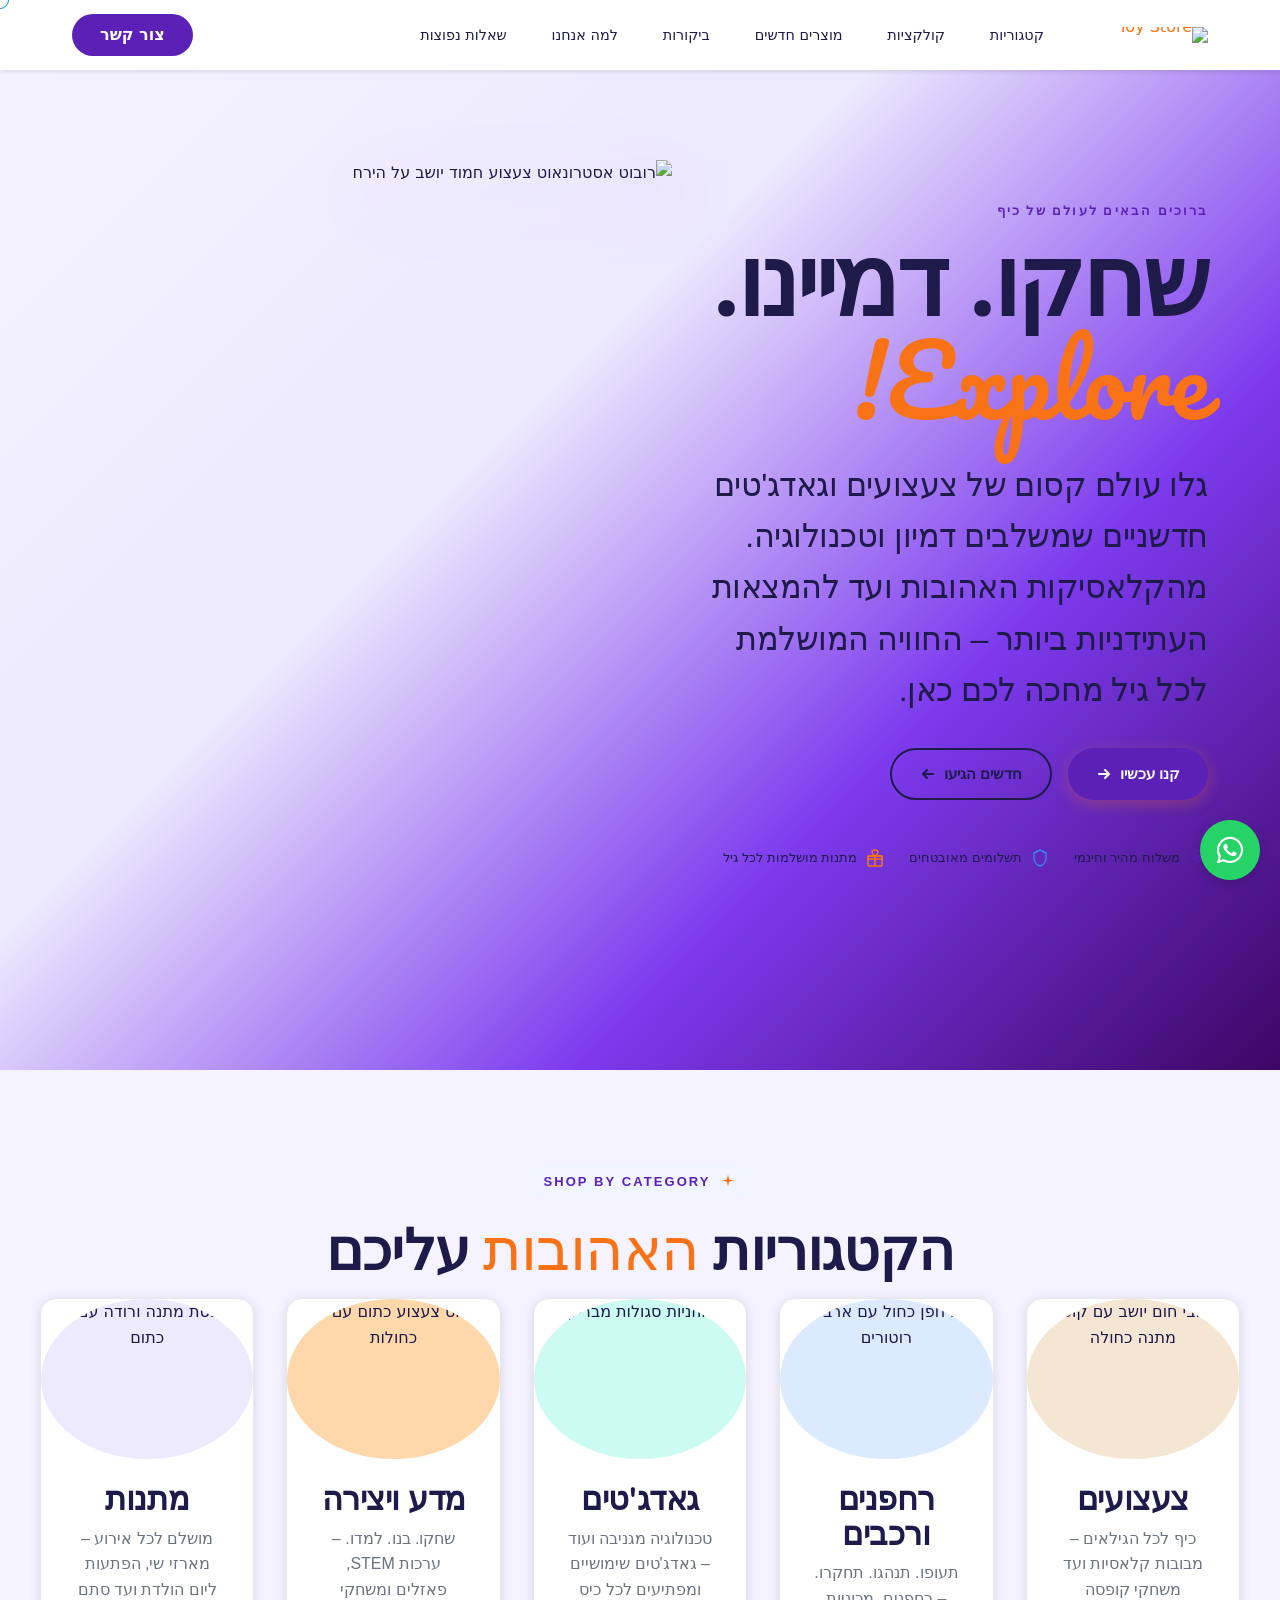
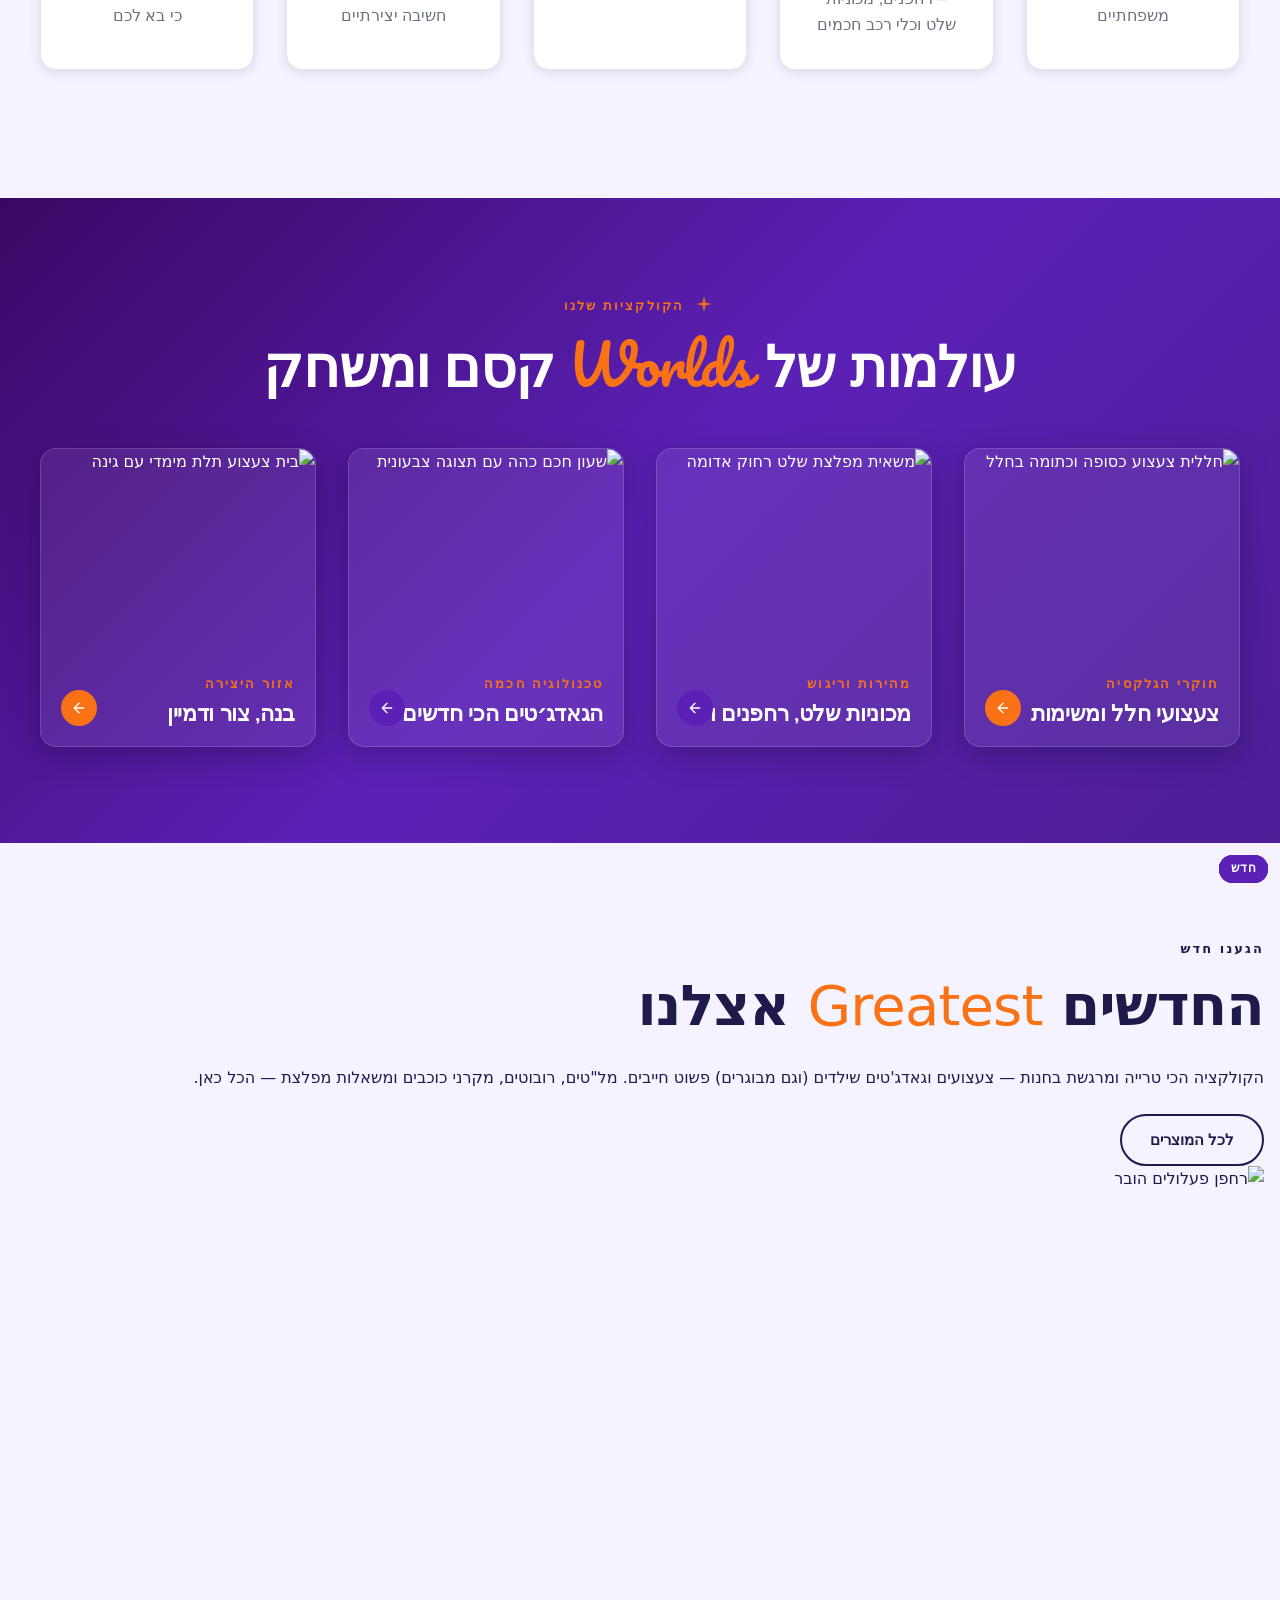
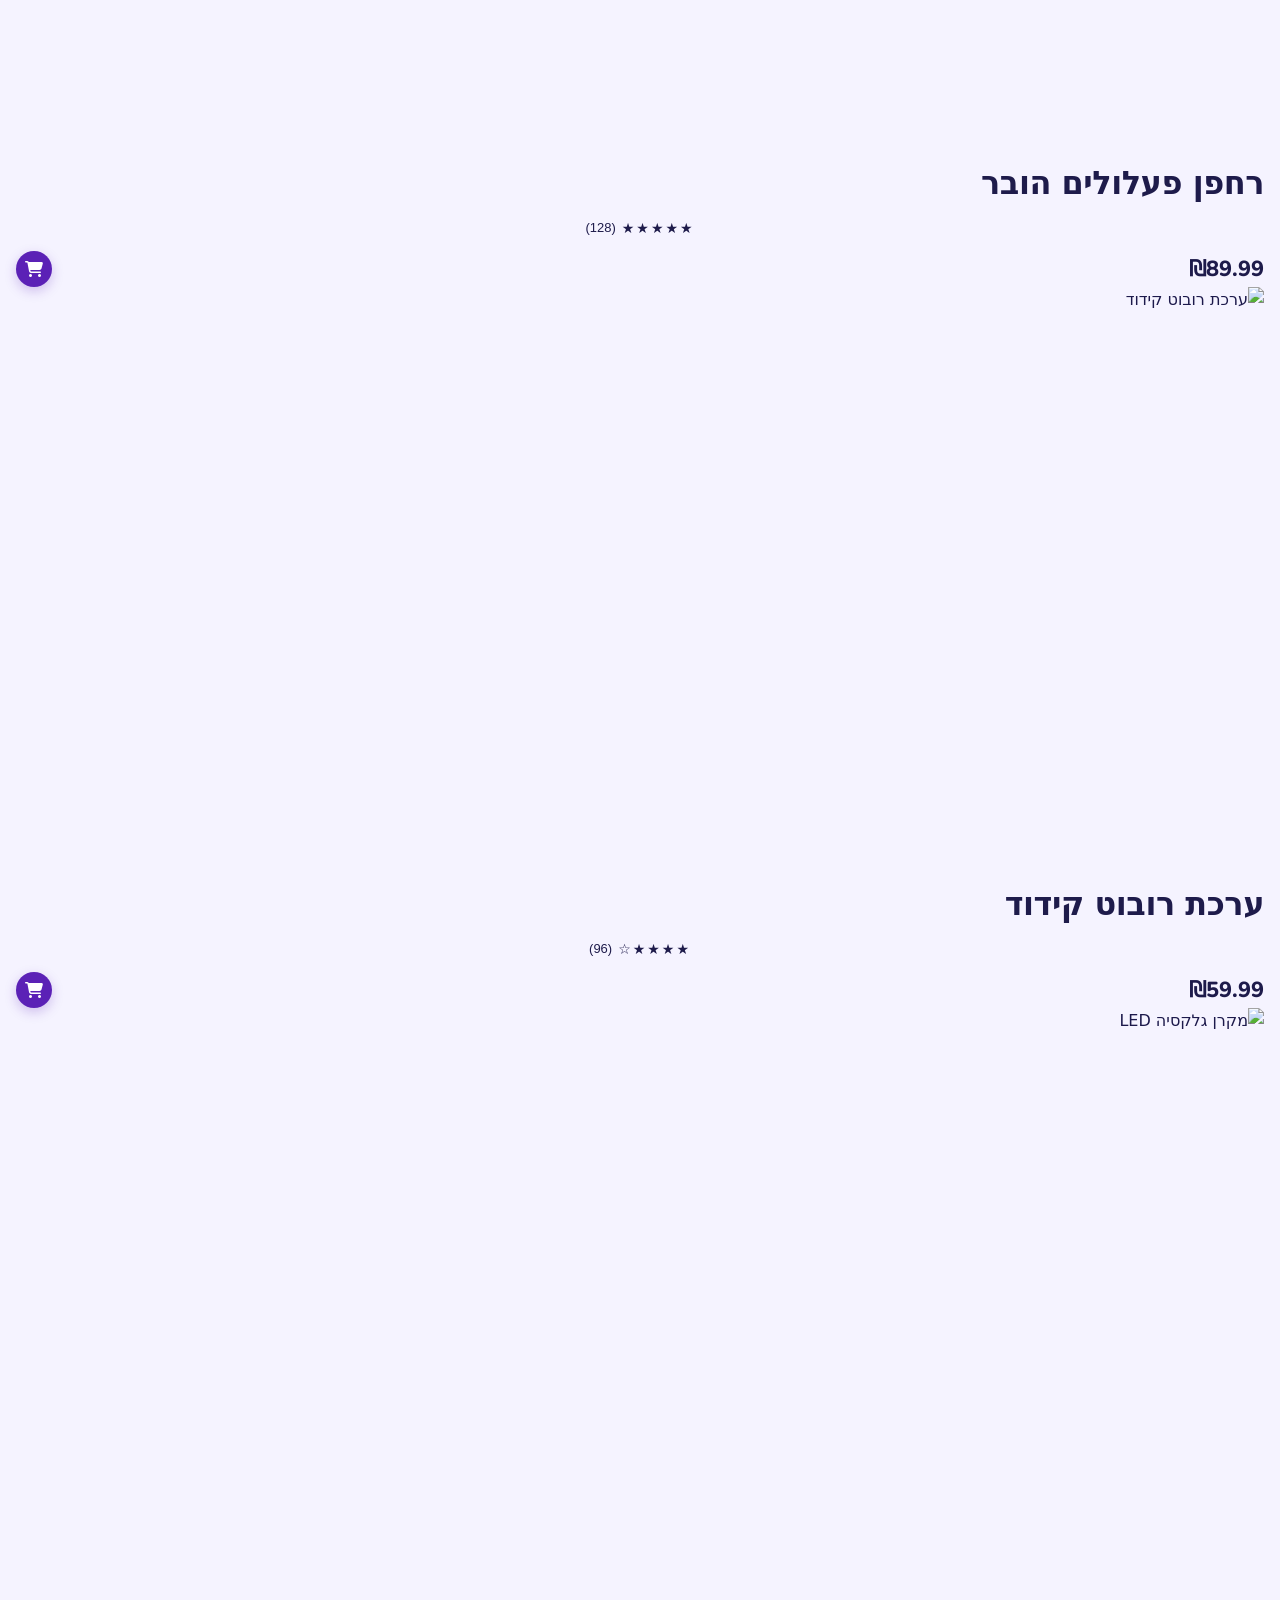
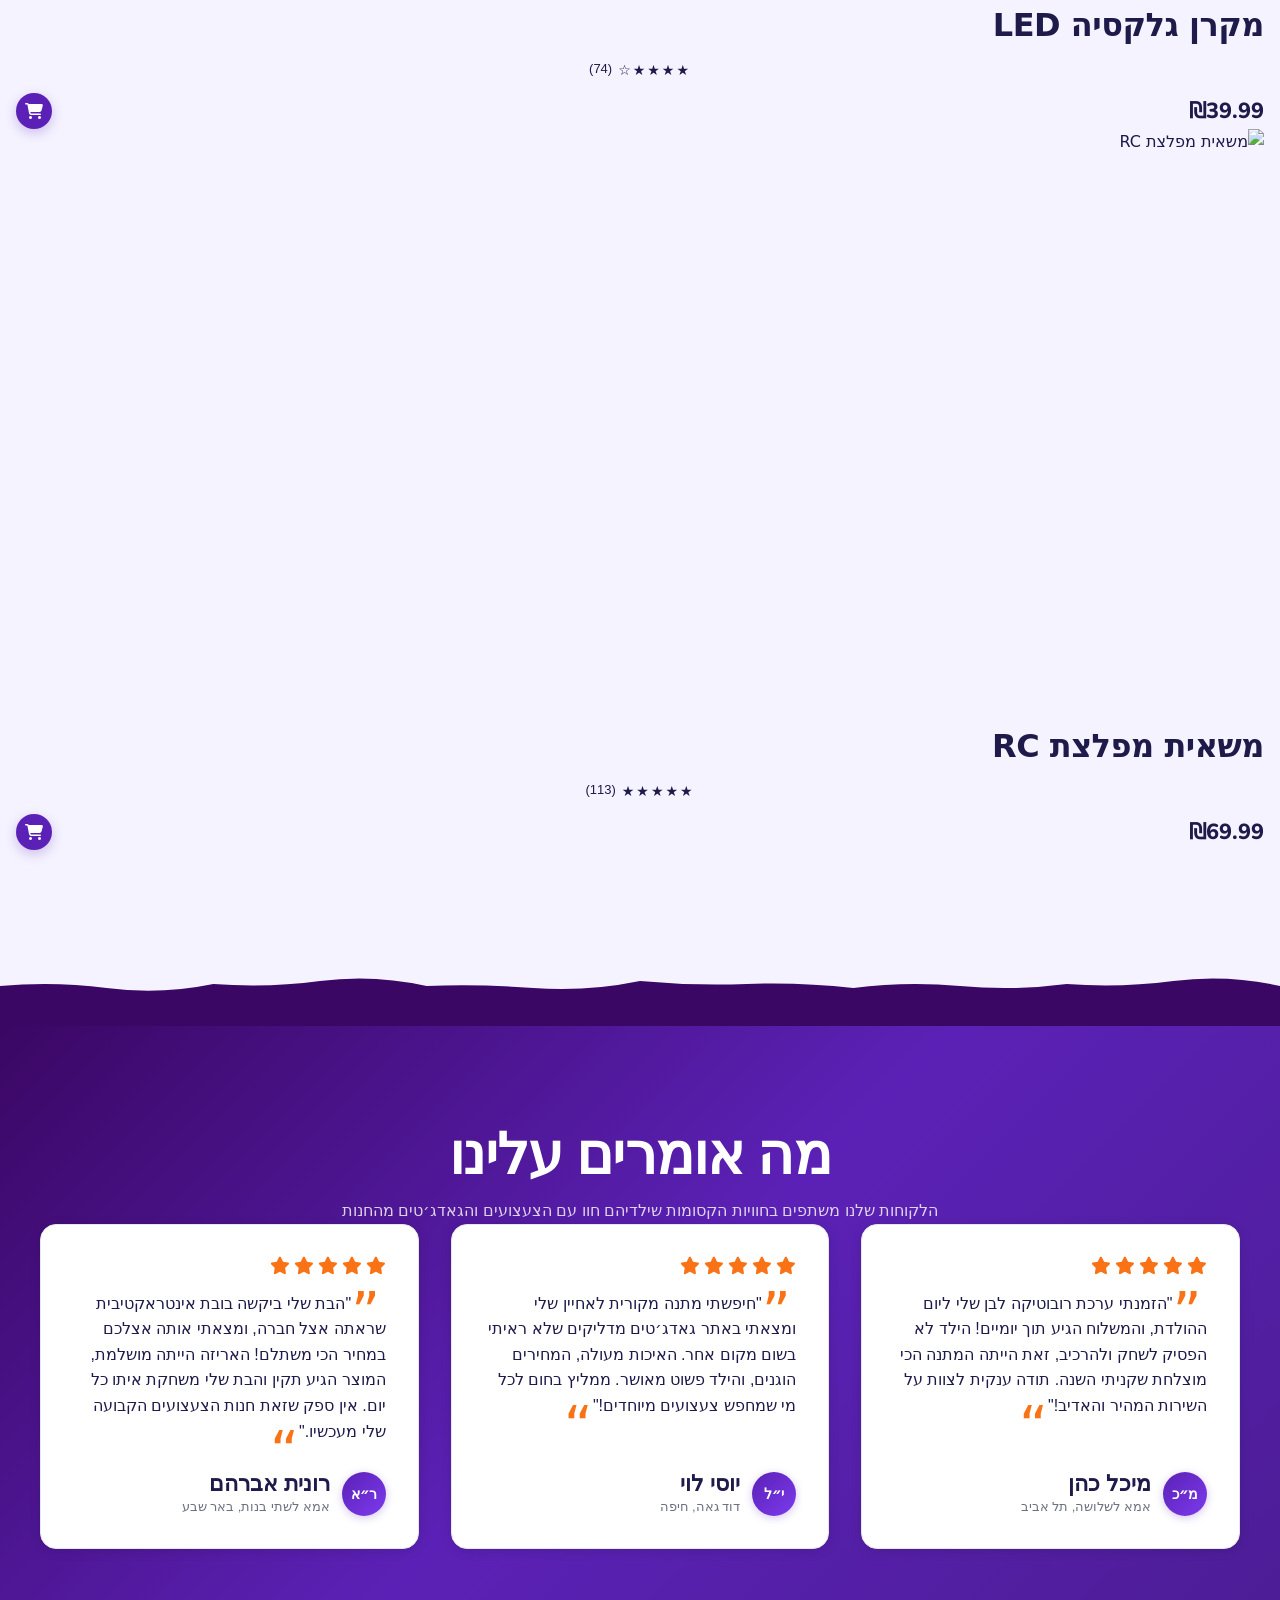
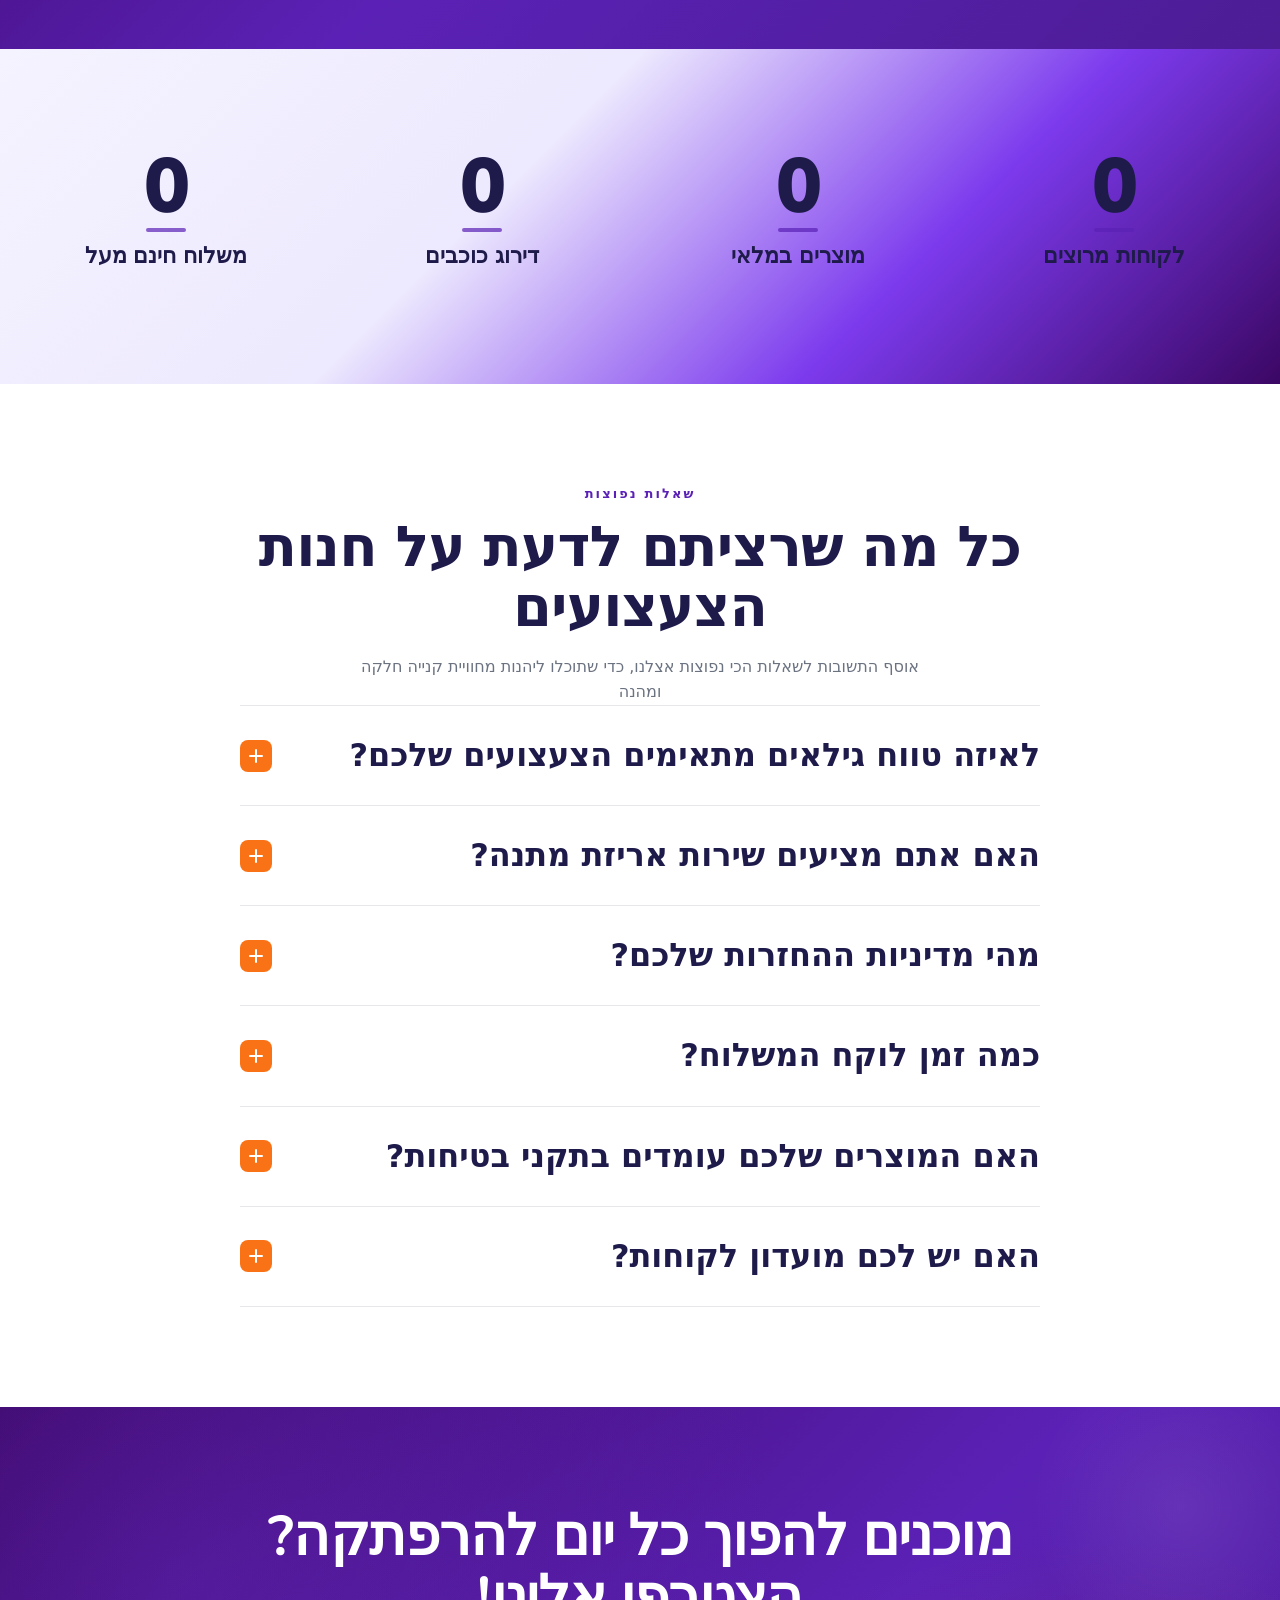
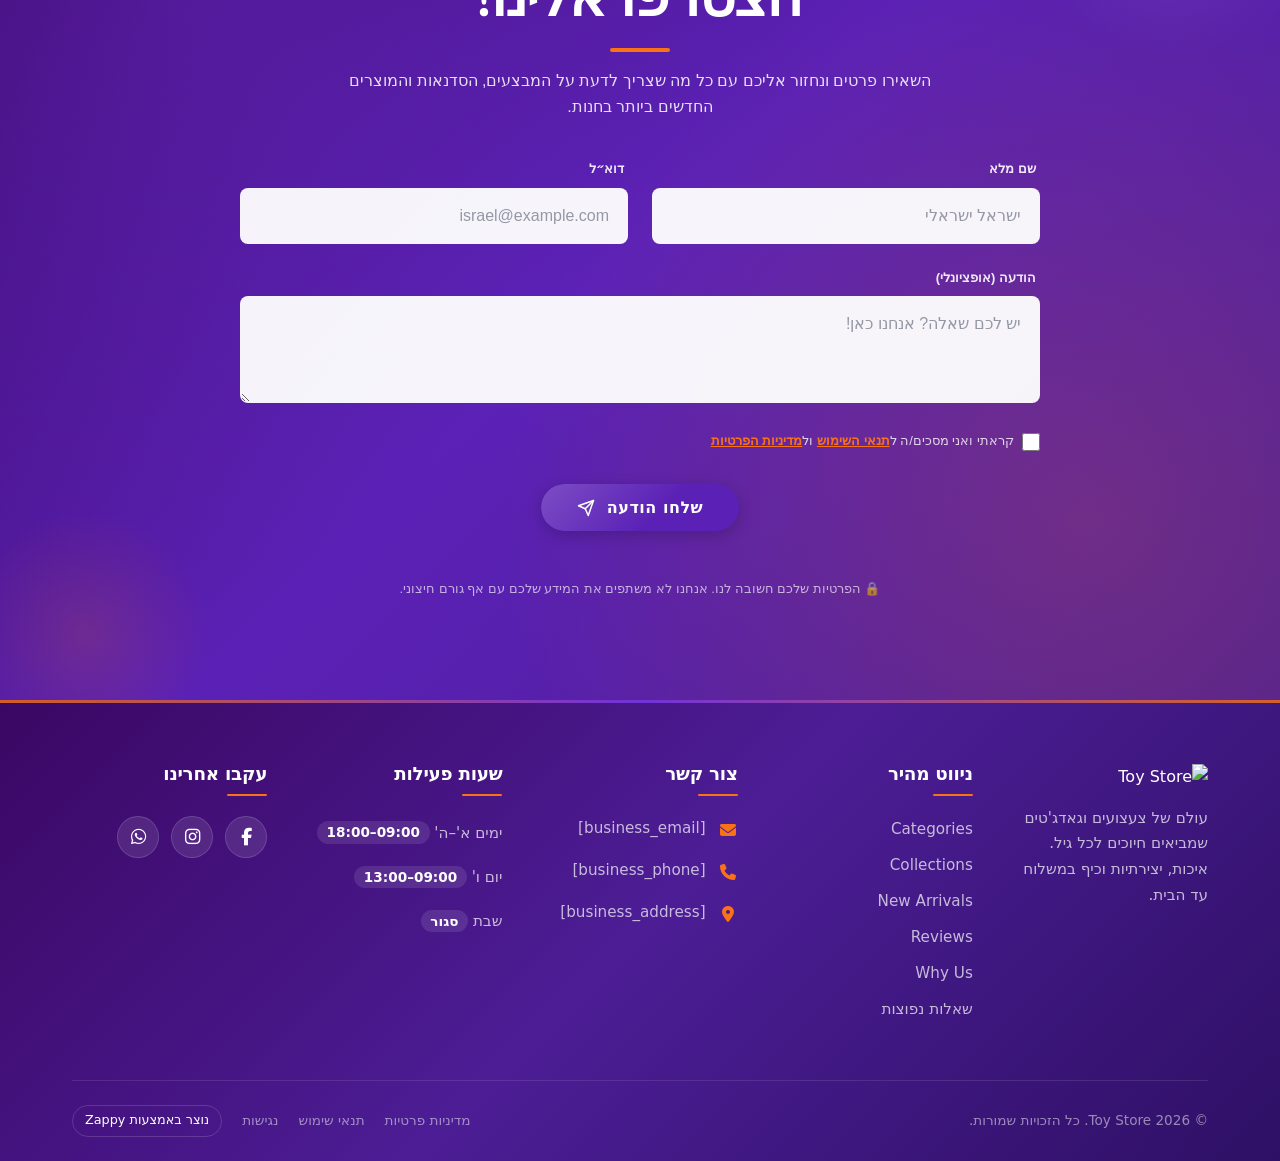
==== commit 40028d03: "Background sync: Progressive GitHub Sync" ====
--- a/public/index.html
+++ b/public/index.html
@@ -1 +1 @@
-<!doctype html><html dir="rtl" lang="he"><head><meta charset="UTF-8"><meta content="width=device-width,initial-scale=1" name="viewport"><meta content="index, follow" name="robots"><title>גלו עולם של צעצועים וגאדג&#39;טים — Toy Store</title><meta content="מחפשים חנות צעצועים קרובה אליכם? בואו ל-Toy Store לחוויית קנייה מהנה עם צעצועים קלאסיים וגאדג&#39;טים חדשניים. היכנסו עכשיו וגלו את האוצר הבא שלכם!" name="description"><meta content="bigbad toy store, toy toy store, toy store near me, חנות צעצועים, גאדג'טים חדשניים" name="keywords"><link href="/assets/favicon.ico" rel="icon" type="image/x-icon"><link href="/assets/favicon-16x16.png" rel="icon" type="image/png" sizes="16x16"><link href="/assets/favicon-32x32.png" rel="icon" type="image/png" sizes="32x32"><link href="/assets/favicon-48x48.png" rel="icon" type="image/png" sizes="48x48"><link href="/assets/favicon-192x192.png" rel="icon" type="image/png" sizes="192x192"><link href="/assets/favicon-512x512.png" rel="icon" type="image/png" sizes="512x512"><link href="/assets/apple-touch-icon.png" rel="apple-touch-icon"><script>!function(){"use strict";var t="16d6f7b1-b3bb-4fe6-8b98-0bde7decba7b",e="https://qaapi.zappy5.com/api/analytics/track",n=18e5,a=2592e6,o=!0,i=!0,r=!0;var s,d,l,c,u=function(){var e="zappy_visitor_"+t,n=null;try{if(n=localStorage.getItem(e)){var o=JSON.parse(n),i=Date.now();if(i-o.created<a)return o.lastSeen=i,localStorage.setItem(e,JSON.stringify(o)),o.id}}catch(t){console.warn("Zappy Analytics: LocalStorage not available")}var r="zv_"+Date.now()+"_"+Math.random().toString(36).substr(2,9);try{localStorage.setItem(e,JSON.stringify({id:r,created:Date.now(),lastSeen:Date.now()}))}catch(t){}return r}(),m=function(){var e="zappy_session_"+t,a=null;try{if(a=sessionStorage.getItem(e)){var o=JSON.parse(a),i=Date.now();if(i-o.timestamp<n)return o.timestamp=i,sessionStorage.setItem(e,JSON.stringify(o)),o.id}}catch(t){console.warn("Zappy Analytics: SessionStorage not available")}var r="zs_"+Date.now()+"_"+Math.random().toString(36).substr(2,9);try{sessionStorage.setItem(e,JSON.stringify({id:r,timestamp:Date.now()}))}catch(t){}return r}();function f(t,e){var n=function(t){for(var e=t;e&&e!==document.body;){if(e.getAttribute&&null!=e.getAttribute("data-band-index"))return{bandIndex:e.getAttribute("data-band-index"),sectionId:e.id||null};e=e.parentElement}for(e=t;e&&e!==document.body;){if("SECTION"===e.tagName&&e.id)return{bandIndex:null,sectionId:e.id};e=e.parentElement}return{bandIndex:null,sectionId:null}}(t);return{x:Math.round(e&&e.pageX||0),y:Math.round(e&&e.pageY||0),bandIndex:n.bandIndex,sectionId:n.sectionId}}function p(t,e){for(var n in e)Object.prototype.hasOwnProperty.call(e,n)&&(t[n]=e[n]);return t}function g(n,a){a=a||{};var o={website_id:t,event_type:n,page_path:window.location.pathname,referrer:document.referrer||"direct",visitor_id:u,session_id:m,metadata:a};if(navigator.sendBeacon){var i=new Blob([JSON.stringify(o)],{type:"application/json"});navigator.sendBeacon(e,i)}else fetch(e,{method:"POST",headers:{"Content-Type":"application/json"},body:JSON.stringify(o),keepalive:!0}).catch(function(t){console.warn("Zappy Analytics: Failed to track event",t)})}o&&g("pageview",{title:document.title,url:window.location.href}),i&&document.addEventListener("click",function(t){var e=t.target;if("BUTTON"===e.tagName||e.closest("button")){var n="BUTTON"===e.tagName?e:e.closest("button"),a={element:"button",text:n.textContent.trim().substring(0,100),id:n.id||null,class:n.className||null};p(a,f(n,t)),g("click",a)}else if("A"===e.tagName||e.closest("a")){var o="A"===e.tagName?e:e.closest("a"),i={element:"link",text:o.textContent.trim().substring(0,100),href:o.href,external:o.hostname!==window.location.hostname};p(i,f(o,t)),g("navigation",i)}},!0),s=[25,50,75,100],d={},l=0,c=!1,window.addEventListener("scroll",function(){c||(c=!0,window.requestAnimationFrame(function(){var t,e=(t=document.documentElement.scrollHeight-window.innerHeight)<=0?100:Math.min(100,Math.round((window.scrollY||window.pageYOffset||0)/t*100));e>l&&(l=e);for(var n=0;n<s.length;n++){var a=s[n];e>=a&&!d[a]&&(d[a]=!0,g("scroll_depth",{milestone:a,maxDepthPct:l}))}c=!1}))},{passive:!0}),r&&document.addEventListener("submit",function(t){var e=t.target;g("form_submit",{form_id:e.id||null,form_name:e.name||null,form_action:e.action||null,form_method:e.method||"GET"})},!0);var v=Date.now();window.addEventListener("beforeunload",function(){g("page_unload",{time_on_page:Math.floor((Date.now()-v)/1e3),page_path:window.location.pathname})}),window.zappyAnalytics={track:g,getVisitorId:function(){return u},getSessionId:function(){return m}}}()</script><meta content="גלו עולם של צעצועים וגאדג&#39;טים — Toy Store" property="og:title"><meta content="מחפשים חנות צעצועים קרובה אליכם? בואו ל-Toy Store לחוויית קנייה מהנה עם צעצועים קלאסיים וגאדג&#39;טים חדשניים. היכנסו עכשיו וגלו את האוצר הבא שלכם!" property="og:description"><meta content="summary_large_image" name="twitter:card"><meta content="גלו עולם של צעצועים וגאדג&#39;טים — Toy Store" name="twitter:title"><meta content="מחפשים חנות צעצועים קרובה אליכם? בואו ל-Toy Store לחוויית קנייה מהנה עם צעצועים קלאסיים וגאדג&#39;טים חדשניים. היכנסו עכשיו וגלו את האוצר הבא שלכם!" name="twitter:description"><meta content="website" property="og:type"><meta content="he_IL" property="og:locale"><link href="https://cdnjs.cloudflare.com/ajax/libs/font-awesome/6.4.0/css/all.min.css" rel="stylesheet"><link href="https://fonts.googleapis.com/css2?family=Nunito:wght@400;500;600;700;800&amp;family=Inter:wght@400;500;600;700&amp;family=Pacifico:wght@400&amp;display=swap" rel="stylesheet"><script src="https://cdnjs.cloudflare.com/ajax/libs/gsap/3.12.5/gsap.min.js" data-zappy-gsap="https://cdnjs.cloudflare.com/ajax/libs/gsap/3.12.5/gsap.min.js" defer=""></script><script src="https://cdnjs.cloudflare.com/ajax/libs/gsap/3.12.5/ScrollTrigger.min.js" data-zappy-gsap="https://cdnjs.cloudflare.com/ajax/libs/gsap/3.12.5/ScrollTrigger.min.js" defer=""></script><link href="https://fonts.googleapis.com" rel="preconnect"><link href="https://fonts.gstatic.com" rel="preconnect" crossorigin=""><style>.skip-link{position:absolute;top:0;left:0;transform:translateY(-200%);padding:12px 18px;background:var(--bg-dark,#1a1a1a);color:var(--text-light,#fff);font-weight:600;border-radius:0 0 8px 0;z-index:10000}.skip-link:focus{transform:none;outline:2px solid var(--ring,#fff);outline-offset:2px}:focus-visible{outline:2px solid var(--ring,currentColor);outline-offset:3px}</style><link href="/assets/favicon.ico" rel="icon" type="image/x-icon"><link href="/assets/favicon-16x16.png" rel="icon" type="image/png" sizes="16x16"><link href="/assets/favicon-32x32.png" rel="icon" type="image/png" sizes="32x32"><link href="/assets/favicon-48x48.png" rel="icon" type="image/png" sizes="48x48"><link href="/assets/favicon-192x192.png" rel="icon" type="image/png" sizes="192x192"><link href="/assets/favicon-512x512.png" rel="icon" type="image/png" sizes="512x512"><link href="/assets/apple-touch-icon.png" rel="apple-touch-icon"><link href="https://cdn.jsdelivr.net/npm/vanilla-cookieconsent@3/dist/cookieconsent.css" rel="stylesheet"><script src="https://cdn.jsdelivr.net/npm/vanilla-cookieconsent@3/dist/cookieconsent.umd.js"></script><script src="https://cdn.jsdelivr.net/gh/mickidum/acc_toolbar/acctoolbar/acctoolbar.min.js"></script><link href="/styles.css" rel="stylesheet"><script>window.ZAPPY_WEBSITE_ID="16d6f7b1-b3bb-4fe6-8b98-0bde7decba7b",window.ZAPPY_API_BASE="https://qaapi.zappy5.com"</script><style id="zappy-dropdown-submenu-styles">#navMenu li:has(.sub-menu),.nav-menu li:has(.sub-menu),.navbar li:has(.sub-menu),nav li:has(.sub-menu){position:relative}#navMenu .sub-menu,.nav-menu .sub-menu,.navbar .sub-menu,nav .sub-menu{display:block!important;position:absolute!important;top:100%;left:0;min-width:220px;background:#fff;border-radius:8px;box-shadow:0 8px 25px rgba(0,0,0,.15);padding:8px 0;opacity:0;visibility:hidden;transform:translateY(10px);transition:all .3s ease;z-index:1000;list-style:none;pointer-events:none}#navMenu li:hover>.sub-menu,.nav-menu li:hover>.sub-menu,.navbar li:hover>.sub-menu,nav li:hover>.sub-menu{opacity:1!important;visibility:visible!important;transform:translateY(0)!important;pointer-events:auto!important}.sub-menu li{list-style:none;margin:0;padding:0}.sub-menu a{display:block!important;padding:10px 16px!important;color:var(--text-dark,#333)!important;font-weight:500;text-decoration:none;white-space:nowrap;transition:background-color .2s}.sub-menu .zappy-nav-child>a{padding-left:28px!important;font-size:.9em!important;opacity:.85!important}[dir=rtl] .sub-menu .zappy-nav-child>a,html[lang=ar] .sub-menu .zappy-nav-child>a,html[lang=he] .sub-menu .zappy-nav-child>a{padding-left:10px!important;padding-right:28px!important}.sub-menu .zappy-nav-parent>a{font-weight:600!important}.sub-menu a:hover{background-color:#f5f5f5}[dir=rtl] .nav-menu .sub-menu,[dir=rtl] .navbar .sub-menu,[dir=rtl] nav .sub-menu,html[lang=ar] .nav-menu .sub-menu,html[lang=ar] .navbar .sub-menu,html[lang=ar] nav .sub-menu,html[lang=he] .nav-menu .sub-menu,html[lang=he] .navbar .sub-menu,html[lang=he] nav .sub-menu{left:auto!important;right:0!important}.sub-menu:empty,.sub-menu:not(:has(li)):not(:has(> a)),.sub-menu:not(:has(li:not(.zappy-hidden-menu-item))):not(:has(> a)){display:none!important;opacity:0!important;visibility:hidden!important;pointer-events:none!important}li:has(.menu-group-title):hover>.sub-menu{opacity:1!important;visibility:visible!important;transform:translateY(0)!important;pointer-events:auto!important}#navMenu>li>.menu-group-title,.nav-menu>li>.menu-group-title{display:inline-block;padding:.5rem 1rem;cursor:default;user-select:none}@media (max-width:768px){#navMenu .sub-menu,.nav-menu .sub-menu,.navbar .sub-menu,nav .sub-menu{position:static!important;transform:none!important;box-shadow:none!important;background:0 0!important;max-height:0;overflow:hidden;opacity:0;visibility:hidden;transition:max-height .3s ease,opacity .3s ease;padding:0!important;border-radius:0!important}#navMenu .sub-menu.mobile-expanded,.nav-menu .sub-menu.mobile-expanded,.navbar .sub-menu.mobile-expanded{max-height:none!important;overflow-y:visible!important;opacity:1!important;visibility:visible!important;padding:8px 0 8px 16px!important}[dir=rtl] .sub-menu.mobile-expanded,html[lang=he] .sub-menu.mobile-expanded{padding:8px 16px 8px 0!important}#navMenu li:hover>.sub-menu,.nav-menu li:hover>.sub-menu,.navbar li:hover>.sub-menu,nav li:hover>.sub-menu{opacity:0;visibility:hidden;pointer-events:none}#navMenu li>.sub-menu.mobile-expanded,.nav-menu li>.sub-menu.mobile-expanded,.navbar li>.sub-menu.mobile-expanded,nav li>.sub-menu.mobile-expanded{opacity:1!important;visibility:visible!important;pointer-events:auto!important}#navMenu li:has(.sub-menu),.nav-menu li:has(.sub-menu),.navbar li:has(.sub-menu),nav li:has(.sub-menu){display:flex!important;flex-wrap:wrap!important;align-items:center!important;position:relative!important;min-height:44px!important}#navMenu li:has(.sub-menu)>a,.nav-menu li:has(.sub-menu)>a,.navbar li:has(.sub-menu)>a,nav li:has(.sub-menu)>a{flex:1!important;min-width:0!important}#navMenu li:has(.sub-menu)>.menu-group-title,.nav-menu li:has(.sub-menu)>.menu-group-title,.navbar li:has(.sub-menu)>.menu-group-title,nav li:has(.sub-menu)>.menu-group-title{flex:1!important;min-width:0!important;padding:0!important;line-height:inherit!important}#navMenu li:has(.sub-menu)>.sub-menu,.nav-menu li:has(.sub-menu)>.sub-menu,.navbar li:has(.sub-menu)>.sub-menu,nav li:has(.sub-menu)>.sub-menu{flex-basis:100%!important;width:100%!important}#navMenu li:has(.sub-menu)>a [class*=arrow],#navMenu li:has(.sub-menu)>a [class*=chevron],.nav-menu li:has(.sub-menu)>a .fa-angle-down,.nav-menu li:has(.sub-menu)>a .fa-chevron-down,.nav-menu li:has(.sub-menu)>a [class*=arrow],.nav-menu li:has(.sub-menu)>a [class*=chevron],nav li:has(.sub-menu)>a [class*=arrow],nav li:has(.sub-menu)>a [class*=chevron]{display:none!important;visibility:hidden!important}.mobile-submenu-toggle{display:flex!important;align-items:center!important;justify-content:center!important;width:44px!important;height:auto!important;background:0 0!important;border:none!important;cursor:pointer!important;color:var(--text-dark)!important;position:static!important;flex-shrink:0!important;align-self:stretch!important;z-index:2!important;padding:0!important;margin:0!important}.mobile-submenu-toggle::after{content:''!important;width:0!important;height:0!important;border-left:6px solid transparent!important;border-right:6px solid transparent!important;border-top:7px solid currentColor!important;transition:transform .3s ease!important}.mobile-submenu-toggle.expanded::after{transform:rotate(180deg)!important}.sub-menu a{padding:10px 0!important;display:block!important;color:var(--text-dark)!important;white-space:normal!important}.sub-menu .zappy-nav-child>a{padding-left:28px!important;font-size:.9em!important;opacity:.85!important}[dir=rtl] .sub-menu .zappy-nav-child>a,html[lang=ar] .sub-menu .zappy-nav-child>a,html[lang=he] .sub-menu .zappy-nav-child>a{padding-left:0!important;padding-right:28px!important}.sub-menu .zappy-nav-parent>a{font-weight:600!important}#navMenu.active,.nav-menu.active{max-width:100vw!important;overflow-x:hidden!important;box-sizing:border-box!important}.navbar .sub-menu li a,.zappy-products-dropdown .sub-menu a,nav.navbar .sub-menu li a{color:var(--text-dark)!important}}@media (min-width:769px){.mobile-submenu-toggle{display:none!important}}</style><style id="zappy-widget-visibility">html[dir=rtl] .whatsapp-float{right:20px!important;left:auto!important}html:not([dir]) .whatsapp-float,html[dir=ltr] .whatsapp-float{left:20px!important;right:auto!important}html[dir=rtl] #mic-access-tool-general-button,html[dir=rtl] #mic-init-access-tool #mic-access-tool-general-button,html[dir=rtl] #mic-init-access-tool .mic-access-tool-general-button,html[dir=rtl] ._access-icon,html[dir=rtl] .mic-access-tool-general-button{left:20px!important;right:auto!important}html:not([dir]) #mic-access-tool-general-button,html:not([dir]) #mic-init-access-tool #mic-access-tool-general-button,html:not([dir]) #mic-init-access-tool .mic-access-tool-general-button,html:not([dir]) ._access-icon,html:not([dir]) .mic-access-tool-general-button,html[dir=ltr] #mic-access-tool-general-button,html[dir=ltr] #mic-init-access-tool #mic-access-tool-general-button,html[dir=ltr] #mic-init-access-tool .mic-access-tool-general-button,html[dir=ltr] ._access-icon,html[dir=ltr] .mic-access-tool-general-button{right:20px!important;left:auto!important}@media (max-width:768px){.whatsapp-float{display:flex!important}}@media (min-width:769px){.whatsapp-float{display:flex!important}}@media (max-width:768px){#mic-access-tool-general-button,#mic-init-access-tool #mic-access-tool-general-button,#mic-init-access-tool .mic-access-tool-general-button,._access-icon,.mic-access-tool-general-button{display:flex!important;visibility:visible!important;opacity:1!important;pointer-events:auto!important}#mic-access-tool-box.opened-mic-access-tool,#mic-init-access-tool #mic-access-tool-box.opened-mic-access-tool,.mic-access-tool-box.opened-mic-access-tool{visibility:visible!important;opacity:1!important;pointer-events:auto!important}}@media (min-width:769px){#mic-access-tool-general-button,#mic-init-access-tool #mic-access-tool-general-button,#mic-init-access-tool .mic-access-tool-general-button,._access-icon,.mic-access-tool-general-button{display:flex!important;visibility:visible!important;opacity:1!important;pointer-events:auto!important}#mic-access-tool-box.opened-mic-access-tool,#mic-init-access-tool #mic-access-tool-box.opened-mic-access-tool,.mic-access-tool-box.opened-mic-access-tool{visibility:visible!important;opacity:1!important;pointer-events:auto!important}}</style></head><body><a href="#main" class="skip-link">דלג לתוכן הראשי</a><nav class="navbar" dir="rtl"><button class="mobile-toggle" aria-label="Menu" id="mobileToggle"><svg viewBox="0 0 24 24" fill="none" height="24" width="24" class="hamburger-icon"><path d="M3 12h18M3 6h18M3 18h18" stroke="currentColor" stroke-width="2" stroke-linecap="round"></path></svg> <svg viewBox="0 0 24 24" fill="none" height="24" width="24" class="close-icon" style="display:none"><path d="M18 6L6 18M6 6l12 12" stroke="currentColor" stroke-width="2" stroke-linecap="round"></path></svg></button> <button class="phone-header-btn" aria-label="Call" data-phone="[business_phone]"><svg viewBox="0 0 24 24" fill="currentColor" height="20" width="20"><path d="M22 16.92v3a2 2 0 0 1-2.18 2 19.79 19.79 0 0 1-8.63-3.07 19.5 19.5 0 0 1-6-6 19.79 19.79 0 0 1-3.07-8.67A2 2 0 0 1 4.11 2h3a2 2 0 0 1 2 1.72 12.84 12.84 0 0 0 .7 2.81 2 2 0 0 1-.45 2.11L8.09 9.91a16 16 0 0 0 6 6l1.27-1.27a2 2 0 0 1 2.11-.45 12.84 12.84 0 0 0 2.81.7A2 2 0 0 1 22 16.92z"></path></svg></button><div class="nav-container"><div class="nav-right-group"><div class="nav-brand"><a href="/" class="logo-link"><img alt="Toy Store" class="logo" src="/assets/site---------image-1.webp"></a></div><ul class="nav-menu" id="navMenu"><li><a href="#features">קטגוריות</a></li><li><a href="#portfolio">קולקציות</a></li><li><a href="#products">מוצרים חדשים</a></li><li><a href="#testimonials">ביקורות</a></li><li><a href="#stats">למה אנחנו</a></li><li><a href="#faq">שאלות נפוצות</a></li></ul></div><div class="nav-cta-container"><a href="#cta" class="nav-cta-btn">צור קשר</a></div></div></nav><script>window.addEventListener("load",function(){const e=document.querySelector(".navbar, nav, header");if(!e)return void console.log("[Navbar] Navbar element not found");let t=document.getElementById("mobileToggle")||document.querySelector(".mobile-toggle")||document.querySelector(".hamburger")||document.querySelector(".hamburger-menu")||document.querySelector(".menu-toggle")||document.querySelector(".burger-menu")||document.querySelector('[aria-label="Menu"]')||document.querySelector('[aria-label="תפריט"]');const n=document.querySelector(".phone-header-btn"),o=window.getComputedStyle(e);let r=o.backgroundColor;if(console.log("[Navbar] Initial navbar background:",r),"transparent"===r||"rgba(0, 0, 0, 0)"===r||r.startsWith("rgba")&&r.includes(", 0)")){const e=o.backgroundImage;if(e&&"none"!==e)console.log("[Navbar] Navbar has background image/gradient, using dark text"),r="rgb(240, 240, 240)";else{const e=window.getComputedStyle(document.body).backgroundColor;console.log("[Navbar] Navbar transparent, using body background:",e),r=e}}const a=r.match(/\d+/g);if(a&&a.length>=3){const e=(.299*parseInt(a[0])+.587*parseInt(a[1])+.114*parseInt(a[2]))/255;console.log("[Navbar] Mobile button colors preserved from Claude CSS (luminance:",e.toFixed(2)+")");const o=document.createElement("style");o.id="zappy-mobile-nav-fix";document.documentElement.lang;document.documentElement.dir,o.textContent='\n        /* Hide mobile buttons on desktop, show only on mobile */\n        @media (min-width: 769px) {\n          .mobile-toggle,\n          .phone-header-btn {\n            display: none !important;\n          }\n        }\n        \n        /* Show and position mobile buttons correctly on mobile */\n        @media (max-width: 768px) {\n          .navbar,\n          nav.navbar {\n            min-height: 70px !important;\n          }\n\n          .mobile-toggle,\n          .phone-header-btn {\n            position: absolute !important;\n            top: 0 !important;\n            bottom: 0 !important;\n            margin-top: auto !important;\n            margin-bottom: auto !important;\n            transform: none !important;\n            z-index: 1001 !important;\n            display: flex !important;\n            align-items: center !important;\n            justify-content: center !important;\n            width: 36px !important;\n            height: 36px !important;\n            border-radius: 50% !important;\n            border: none !important;\n            cursor: pointer !important;\n            padding: 6px !important;\n            background: none !important;\n            color: var(--nav-text, var(--text-dark)) !important;\n            touch-action: manipulation !important;\n            -webkit-tap-highlight-color: transparent !important;\n          }\n\n          html[data-zappy-site-type="ecommerce"] .phone-header-btn,\n          body[data-zappy-site-type="ecommerce"] .phone-header-btn,\n          html[data-zappy-site-type="ecommerce"] header .phone-header-btn,\n          html[data-zappy-site-type="ecommerce"] nav .phone-header-btn {\n            display: none !important;\n            visibility: hidden !important;\n            width: 0 !important;\n            height: 0 !important;\n            min-width: 0 !important;\n            overflow: hidden !important;\n          }\n          \n          /* LTR positioning (default): hamburger LEFT, phone RIGHT */\n          html:not([dir="rtl"]):not([lang="he"]):not([lang="ar"]) .mobile-toggle,\n          html[dir="ltr"] .mobile-toggle {\n            left: 12px !important;\n            right: auto !important;\n          }\n          html:not([dir="rtl"]):not([lang="he"]):not([lang="ar"]) .phone-header-btn,\n          html[dir="ltr"] .phone-header-btn {\n            right: 12px !important;\n            left: auto !important;\n          }\n          \n          /* RTL positioning: hamburger RIGHT, phone LEFT */\n          html[dir="rtl"] .mobile-toggle,\n          html[lang="he"] .mobile-toggle,\n          html[lang="ar"] .mobile-toggle {\n            right: 12px !important;\n            left: auto !important;\n          }\n          html[dir="rtl"] .phone-header-btn,\n          html[lang="he"] .phone-header-btn,\n          html[lang="ar"] .phone-header-btn {\n            left: 12px !important;\n            right: auto !important;\n          }\n          \n          /* CRITICAL: Ensure nav-container has min-height on mobile */\n          /* All children are positioned absolutely/fixed on mobile, so height:auto collapses to 0 */\n          .nav-container {\n            min-height: 70px !important;\n            position: relative !important;\n          }\n          \n          /* Ensure SVG icons are properly sized and inherit color */\n          .mobile-toggle svg,\n          .phone-header-btn svg {\n            width: 24px !important;\n            height: 24px !important;\n            /* Don\'t force display - let JavaScript control hamburger/close toggle */\n          }\n          \n          /* Reset nav-cta-container on mobile - remove desktop box-shadow/padding */\n          /* that creates a visible ghost box when CTA button is hidden */\n          .nav-cta-container {\n            box-shadow: none !important;\n            padding: 0 !important;\n          }\n          \n          /* Hide nav-cta-container entirely on mobile when there\'s no lang-switcher */\n          /* (only the CTA button is inside, and it\'s hidden on mobile) */\n          .nav-cta-container:not(:has(.lang-switcher)) {\n            display: none !important;\n          }\n          \n          /* CRITICAL: Prevent hero image fade gradient from bleeding over headline text */\n          /* The .image-fade-gradient has bottom: -30px (extends below parent) */\n          /* On mobile stacked layout, this overlaps the h1 text below the image */\n          .hero-image-column {\n            overflow: hidden !important;\n          }\n          .image-fade-gradient {\n            bottom: 0 !important;\n          }\n          \n          /* Hide desktop language switcher on mobile - hamburger menu handles it */\n          /* High specificity to override stored CSS */\n          .lang-switcher,\n          .nav-cta-container .lang-switcher,\n          .nav-container .lang-switcher,\n          .navbar .lang-switcher,\n          .navbar .nav-cta-container .lang-switcher {\n            display: none !important;\n          }\n        }\n      ';const r=document.getElementById("zappy-mobile-nav-fix");r&&r.remove(),document.head.appendChild(o),console.log("[Navbar] Critical CSS injected for mobile nav positioning");const i=window.innerWidth<=768;if(t){const e=t.querySelector(".hamburger-icon"),n=t.querySelector(".close-icon");e&&(e.style.setProperty("width","24px","important"),e.style.setProperty("height","24px","important"),e.style.setProperty("display","block","important")),n&&(n.style.setProperty("width","24px","important"),n.style.setProperty("height","24px","important"),n.style.setProperty("display","none","important")),i?(t.style.setProperty("position","absolute","important"),t.style.setProperty("top","0","important"),t.style.setProperty("bottom","0","important"),t.style.setProperty("margin-top","auto","important"),t.style.setProperty("margin-bottom","auto","important"),t.style.setProperty("transform","none","important"),t.style.setProperty("z-index","1001","important"),t.style.removeProperty("left"),t.style.removeProperty("right"),console.log("[Navbar] Mobile toggle positioning applied (mobile viewport)")):(t.style.removeProperty("position"),t.style.removeProperty("top"),t.style.removeProperty("transform"),t.style.removeProperty("z-index"),t.style.removeProperty("left"),t.style.removeProperty("right"),console.log("[Navbar] Desktop viewport - cleared mobile toggle inline positioning"))}if(n){const e=n.querySelector("svg");e&&(e.style.width="24px",e.style.height="24px",e.setAttribute("width","24"),e.setAttribute("height","24")),i?(n.style.setProperty("position","absolute","important"),n.style.setProperty("top","0","important"),n.style.setProperty("bottom","0","important"),n.style.setProperty("margin-top","auto","important"),n.style.setProperty("margin-bottom","auto","important"),n.style.setProperty("transform","none","important"),n.style.setProperty("z-index","1001","important"),n.style.removeProperty("left"),n.style.removeProperty("right"),console.log("[Navbar] Phone button positioning applied (mobile viewport)")):(n.style.removeProperty("position"),n.style.removeProperty("top"),n.style.removeProperty("transform"),n.style.removeProperty("z-index"),n.style.removeProperty("left"),n.style.removeProperty("right"),console.log("[Navbar] Desktop viewport - cleared phone button inline positioning"))}}else console.log("[Navbar] Could not parse background color:",r);t=document.getElementById("mobileToggle")||document.querySelector(".mobile-toggle")||document.querySelector(".hamburger")||document.querySelector(".hamburger-menu")||document.querySelector(".menu-toggle")||document.querySelector(".burger-menu")||document.querySelector('[aria-label="Menu"]')||document.querySelector('[aria-label="תפריט"]');const i=document.getElementById("navMenu")||document.querySelector(".nav-menu")||document.querySelector(".nav-links")||document.querySelector("nav ul:not(.submenu)");if(!t||!i)return void console.log("[Navbar] Mobile toggle or menu not found:",{toggle:!!t,menu:!!i});i.id||(i.id="navMenu"),console.log("[Navbar] Initializing mobile menu...");const l=t.cloneNode(!0);t.parentNode.replaceChild(l,t);var s=0;function p(e){var t=Date.now();t-s<300||(s=t,function(e){e.preventDefault(),e.stopPropagation();const t=l.querySelector(".hamburger-icon"),n=l.querySelector(".close-icon");i.classList.contains("active")?(i.classList.remove("active"),t&&t.style.setProperty("display","block","important"),n&&n.style.setProperty("display","none","important"),document.body.style.overflow="",console.log("[Navbar] Menu closed")):(i.classList.add("active"),t&&t.style.setProperty("display","none","important"),n&&n.style.setProperty("display","block","important"),document.body.style.overflow="hidden",console.log("[Navbar] Menu opened"))}(e))}l.addEventListener("click",p),l.addEventListener("touchend",p),i.querySelectorAll("a").forEach(function(e){e.addEventListener("click",function(){if("#"===this.getAttribute("href"))return;const e=l.querySelector(".hamburger-icon"),t=l.querySelector(".close-icon");i.classList.remove("active"),e&&e.style.setProperty("display","block","important"),t&&t.style.setProperty("display","none","important"),document.body.style.overflow="",console.log("[Navbar] Menu closed (link clicked)")})});var m=i.querySelectorAll(".dropdown-toggle");m.forEach(function(e){e.addEventListener("click",function(e){e.preventDefault(),e.stopPropagation();var t=this.closest(".nav-dropdown");t&&(t.parentNode.querySelectorAll(".nav-dropdown.open").forEach(function(e){e!==t&&e.classList.remove("open")}),t.classList.toggle("open"),console.log("[Navbar] Dropdown toggled:",t.classList.contains("open")?"open":"closed"))})}),document.addEventListener("click",function(e){e.target.closest(".nav-dropdown")||document.querySelectorAll(".nav-dropdown.open").forEach(function(e){e.classList.remove("open")})}),console.log("[Navbar] Dropdown handlers initialized for "+m.length+" dropdowns"),n&&n.addEventListener("click",function(){const e=document.querySelectorAll('a[href^="tel:"]'),t=e.length>0?e[0].getAttribute("href").replace("tel:",""):"[business_phone]";window.location.href="tel:"+t,console.log("[Navbar] Phone button clicked")}),console.log("[Navbar] Mobile menu initialized successfully")})</script><main id="main"><section class="editorial-section index-hero-section" data-band-index="0" data-layout-spec="דף הבית-hero" id="hero" data-hero-type="fullscreen-scrim"><div class="editorial-grid"><div class="editorial-text" data-reveal=""><p class="eyebrow">ברוכים הבאים לעולם של כיף</p><h1 class="display-xl"><span class="headline-dark">שחקו. דמיינו.</span> <span class="headline-accent"><span class="font-accent">Explore!</span></span></h1><h3 class="hero-subtitle">גלו עולם קסום של צעצועים וגאדג'טים חדשניים שמשלבים דמיון וטכנולוגיה. מהקלאסיקות האהובות ועד להמצאות העתידניות ביותר – החוויה המושלמת לכל גיל מחכה לכם כאן.</h3><div class="hero-cta-group"><a href="#" class="btn-primary"><span>קנו עכשיו</span> <svg viewBox="0 0 16 16" fill="none" data-element-type="icon" data-icon-type="svg" xmlns="http://www.w3.org/2000/svg" height="16" width="16"><path d="M3 8H13M13 8L9 4M13 8L9 12" stroke="currentColor" stroke-width="2" stroke-linecap="round" stroke-linejoin="round"></path></svg> </a><a href="#" class="btn-secondary-outline"><span>חדשים הגיעו</span> <svg viewBox="0 0 16 16" fill="none" data-element-type="icon" data-icon-type="svg" xmlns="http://www.w3.org/2000/svg" height="16" width="16"><path d="M3 8H13M13 8L9 4M13 8L9 12" stroke="currentColor" stroke-width="2" stroke-linecap="round" stroke-linejoin="round"></path></svg></a></div><div class="trust-badges"><div class="trust-badge-item"><div class="trust-badge-icon"><svg viewBox="0 0 20 20" fill="none" data-element-type="icon" data-icon-type="svg" xmlns="http://www.w3.org/2000/svg" height="20" width="20"><path d="M10 2C10 2 14 4 14 10L10 14L6 10C6 4 10 2 10 2Z" stroke="#5b21b6" stroke-width="1.5" fill="none"></path><circle cx="10" cy="9" fill="#5b21b6" r="2"></circle></svg></div><span class="trust-badge-text">משלוח מהיר וחינמי</span></div><div class="trust-badge-item"><div class="trust-badge-icon"><svg viewBox="0 0 20 20" fill="none" data-element-type="icon" data-icon-type="svg" xmlns="http://www.w3.org/2000/svg" height="20" width="20"><path d="M10 2L4 5V10C4 14 7 17 10 18C13 17 16 14 16 10V5L10 2Z" stroke="#3b82f6" stroke-width="1.5" fill="none"></path></svg></div><span class="trust-badge-text">תשלומים מאובטחים</span></div><div class="trust-badge-item"><div class="trust-badge-icon"><svg viewBox="0 0 20 20" fill="none" data-element-type="icon" data-icon-type="svg" xmlns="http://www.w3.org/2000/svg" height="20" width="20"><rect fill="none" height="10" rx="1" width="14" x="3" y="8" stroke="#f97316" stroke-width="1.5"></rect><path d="M3 8H17V11H3V8Z" stroke="#f97316" stroke-width="1.5" fill="none"></path><path d="M10 8V18M10 8C10 8 7 6 7 4C7 3 8 2 10 2C12 2 13 3 13 4C13 6 10 8 10 8Z" stroke="#f97316" stroke-width="1.5" fill="none"></path></svg></div><span class="trust-badge-text">מתנות מושלמות לכל גיל</span></div></div></div><figure class="editorial-media"><div class="hero-image-wrapper"><img alt="רובוט אסטרונאוט צעצוע חמוד יושב על הירח" class="cutout" src="/assets/site-index-hero-hero-image-1.webp" data-aspect-ratio="4:5" data-context="Cute white astronaut robot toy with glowing blue visor and orange ear accents, sitting cross-legged on a purple moon surface holding a game controller, with a small wheeled robot companion beside it and a drone flying in the upper background, set against a purple cosmic landscape with a large moon and fantasy spires. Composition: 3/4 angle, full-body illustration, centered on right half of hero. Framing: Large illustration occupying the END 60% of the hero band, floating above the moon surface with negative space above. Background: Deep purple cosmic gradient with large moon sphere and fantasy castle spires. Treatment: background-removed cutout" data-dominant-color="#7c3aed" data-placeholder="index-hero-hero-image-1" data-treatment="background-removed cutout" height="750" loading="eager" width="600" data-hero-bg="true" fetchpriority="high"></div></figure></div></section><section class="hscroll-section index-features-section" data-band-index="1" data-layout-spec="דף הבית-features" id="features"><div class="section-container"><header class="section-header" data-reveal=""><p class="eyebrow"><span class="eyebrow-icon" aria-hidden="true"><svg viewBox="0 0 24 24" fill="none" data-element-type="icon" data-icon-type="svg" xmlns="http://www.w3.org/2000/svg" height="18" width="18"><path d="M12 2L13.5 8.5L20 10L13.5 11.5L12 18L10.5 11.5L4 10L10.5 8.5L12 2Z" fill="currentColor"></path></svg> </span>SHOP BY CATEGORY</p><h2>הקטגוריות <span class="font-accent">האהובות</span> עליכם</h2></header><div class="hscroll-track" data-reveal-stagger=""><article class="category-card hscroll-card"><div class="card-circle circle-beige"><img alt="דובי חום יושב עם קופסת מתנה כחולה" class="cutout" src="/assets/site-index-features-feature-icon-1.webp" data-aspect-ratio="1:1" data-context="Brown teddy bear sitting upright with a small blue gift box beside it, 3D rendered illustration on a warm beige circular background. Composition: Centered isolated cutout on circular badge. Framing: Tight crop within a circle, centered with equal padding. Background: Warm beige #f5e6d3 circular background. Treatment: background-removed cutout" data-dominant-color="#c8956c" data-placeholder="index-features-feature-icon-1" data-treatment="background-removed cutout" height="200" loading="lazy" width="200"></div><h3>צעצועים</h3><p>כיף לכל הגילאים – מבובות קלאסיות ועד משחקי קופסה משפחתיים</p></article><article class="category-card hscroll-card"><div class="card-circle circle-blue"><img alt="רחפן כחול עם ארבעה רוטורים" class="cutout" src="/assets/site-index-features-feature-icon-2.webp" data-aspect-ratio="1:1" data-context="Blue quadcopter drone with four rotors, 3D rendered illustration on a light blue circular background. Composition: Centered isolated cutout on circular badge. Framing: Tight crop within a circle, centered with equal padding. Background: Light blue #dbeafe circular background. Treatment: background-removed cutout" data-dominant-color="#3b82f6" data-placeholder="index-features-feature-icon-2" data-treatment="background-removed cutout" height="200" loading="lazy" width="200"></div><h3>רחפנים ורכבים</h3><p>תעופו. תנהגו. תחקרו. – רחפנים, מכוניות שלט וכלי רכב חכמים</p></article><article class="category-card hscroll-card"><div class="card-circle circle-teal"><img alt="אוזניות סגולות מבריקות" class="cutout" src="/assets/site-index-features-feature-icon-3.webp" data-aspect-ratio="1:1" data-context="Purple over-ear headphones with glossy finish, 3D rendered illustration on a light teal circular background. Composition: Centered isolated cutout on circular badge. Framing: Tight crop within a circle, centered with equal padding. Background: Light teal #ccfbf1 circular background. Treatment: background-removed cutout" data-dominant-color="#7c3aed" data-placeholder="index-features-feature-icon-3" data-treatment="background-removed cutout" height="200" loading="lazy" width="200"></div><h3>גאדג'טים</h3><p>טכנולוגיה מגניבה ועוד – גאדג'טים שימושיים ומפתיעים לכל כיס</p></article><article class="category-card hscroll-card"><div class="card-circle circle-peach"><img alt="רובוט צעצוע כתום עם עיניים כחולות" class="cutout" src="/assets/site-index-features-feature-icon-4.webp" data-aspect-ratio="1:1" data-context="Small orange and white wheeled robot toy with blue eyes and antenna, 3D rendered illustration on a warm peach circular background. Composition: Centered isolated cutout on circular badge. Framing: Tight crop within a circle, centered with equal padding. Background: Warm peach #fed7aa circular background. Treatment: background-removed cutout" data-dominant-color="#f97316" data-placeholder="index-features-feature-icon-4" data-treatment="background-removed cutout" height="200" loading="lazy" width="200"></div><h3>מדע ויצירה</h3><p>שחקו. בנו. למדו. – ערכות STEM, פאזלים ומשחקי חשיבה יצירתיים</p></article><article class="category-card hscroll-card"><div class="card-circle circle-purple"><img alt="קופסת מתנה ורודה עם סרט כתום" class="cutout" src="/assets/site-index-features-feature-icon-5.webp" data-aspect-ratio="1:1" data-context="Pink gift box with orange ribbon bow on top, 3D rendered illustration on a light purple circular background. Composition: Centered isolated cutout on circular badge. Framing: Tight crop within a circle, centered with equal padding. Background: Light purple #ede9fe circular background. Treatment: background-removed cutout" data-dominant-color="#ec4899" data-placeholder="index-features-feature-icon-5" data-treatment="background-removed cutout" height="200" loading="lazy" width="200"></div><h3>מתנות</h3><p>מושלם לכל אירוע – מארזי שי, הפתעות ליום הולדת ועד סתם כי בא לכם</p></article></div></div></section><section class="cases-section index-portfolio-section" data-band-index="2" data-layout-spec="דף הבית-portfolio" id="portfolio"><div class="cases-container"><div class="cases-header"><span class="eyebrow">הקולקציות שלנו</span><h2>עולמות של <span class="font-accent">Worlds</span> קסם ומשחק</h2></div><div class="cases-grid" data-reveal-stagger=""><a href="#" class="case-card"><figure><img alt="חללית צעצוע כסופה וכתומה בחלל" class="cutout" src="/assets/site-index-portfolio-gallery-tile-1.webp" data-aspect-ratio="4:3" data-context="Sleek silver and orange space shuttle toy flying through a deep blue starfield with planets in the background, 3D rendered illustration. Composition: 3/4 angle, dramatic low angle looking up at the spacecraft. Framing: Full-bleed within card, subject centered with cosmic background. Background: Deep blue space scene with stars and planets. Treatment: full-bleed background" data-dominant-color="#1e3a8a" data-placeholder="index-portfolio-gallery-tile-1" data-treatment="full-bleed background" height="600" loading="lazy" width="800" decoding="async"></figure><div class="case-meta"><span class="eyebrow">חוקרי הגלקסיה</span><h3>צעצועי חלל ומשימות</h3></div><div class="case-cta btn-icon-circle-orange"><svg viewBox="0 0 24 24" fill="none" data-element-type="icon" data-icon-type="svg" xmlns="http://www.w3.org/2000/svg" height="16" width="16"><path d="M5 12H19M19 12L12 5M19 12L12 19" stroke="currentColor" stroke-width="2" stroke-linecap="round" stroke-linejoin="round"></path></svg></div></a><a href="#" class="case-card"><figure><img alt="משאית מפלצת שלט רחוק אדומה" class="cutout" src="/assets/site-index-portfolio-gallery-tile-2.webp" data-aspect-ratio="4:3" data-context="Red RC monster truck toy with large black wheels on a dusty orange terrain, dramatic lighting with explosion-like background effects, 3D rendered illustration. Composition: Eye-level 3/4 angle, dynamic action pose. Framing: Full-bleed within card, truck centered with action background. Background: Warm orange-brown dusty terrain with dramatic lighting. Treatment: full-bleed background" data-dominant-color="#dc2626" data-placeholder="index-portfolio-gallery-tile-2" data-treatment="full-bleed background" height="600" loading="lazy" width="800" decoding="async"></figure><div class="case-meta"><span class="eyebrow">מהירות וריגוש</span><h3>מכוניות שלט, רחפנים ועוד</h3></div><div class="btn-icon-circle-purple case-cta"><svg viewBox="0 0 24 24" fill="none" data-element-type="icon" data-icon-type="svg" xmlns="http://www.w3.org/2000/svg" height="16" width="16"><path d="M5 12H19M19 12L12 5M19 12L12 19" stroke="currentColor" stroke-width="2" stroke-linecap="round" stroke-linejoin="round"></path></svg></div></a><a href="#" class="case-card"><figure><img alt="שעון חכם כהה עם תצוגה צבעונית" class="cutout" src="/assets/site-index-portfolio-gallery-tile-3.webp" data-aspect-ratio="4:3" data-context="Dark navy smartwatch with colorful digital display showing numbers, next to a small white robot companion, 3D rendered illustration on purple gradient background. Composition: Eye-level, product-focused with companion character. Framing: Full-bleed within card, watch centered with purple gradient background. Background: Purple to dark blue gradient. Treatment: full-bleed background" data-dominant-color="#4c1d95" data-placeholder="index-portfolio-gallery-tile-3" data-treatment="full-bleed background" height="600" loading="lazy" width="800" decoding="async"></figure><div class="case-meta"><span class="eyebrow">טכנולוגיה חכמה</span><h3>הגאדג׳טים הכי חדשים</h3></div><div class="btn-icon-circle-purple case-cta"><svg viewBox="0 0 24 24" fill="none" data-element-type="icon" data-icon-type="svg" xmlns="http://www.w3.org/2000/svg" height="16" width="16"><path d="M5 12H19M19 12L12 5M19 12L12 19" stroke="currentColor" stroke-width="2" stroke-linecap="round" stroke-linejoin="round"></path></svg></div></a><a href="#" class="case-card"><figure><img alt="בית צעצוע תלת מימדי עם גינה" class="cutout" src="/assets/site-index-portfolio-gallery-tile-4.webp" data-aspect-ratio="4:3" data-context="Detailed 3D rendered toy house with brown roof, orange walls, green garden, and mountain landscape in the background, creative building toy aesthetic. Composition: 3/4 angle, slightly elevated view showing house facade and garden. Framing: Full-bleed within card, house centered with mountain background. Background: Blue sky with mountains and clouds. Treatment: full-bleed background" data-dominant-color="#92400e" data-placeholder="index-portfolio-gallery-tile-4" data-treatment="full-bleed background" height="600" loading="lazy" width="800" decoding="async"></figure><div class="case-meta"><span class="eyebrow">אזור היצירה</span><h3>בנה, צור ודמיין</h3></div><div class="case-cta btn-icon-circle-orange"><svg viewBox="0 0 24 24" fill="none" data-element-type="icon" data-icon-type="svg" xmlns="http://www.w3.org/2000/svg" height="16" width="16"><path d="M5 12H19M19 12L12 5M19 12L12 19" stroke="currentColor" stroke-width="2" stroke-linecap="round" stroke-linejoin="round"></path></svg></div></a></div></div></section><section class="editorial-section index-products-section" data-band-index="3" data-layout-spec="דף הבית-products" id="products" style="position:relative;overflow:visible"><div class="editorial-grid"><div class="editorial-text" data-reveal=""><p class="eyebrow">הגענו חדש</p><h2>החדשים <span class="font-accent">Greatest</span> אצלנו</h2><p>הקולקציה הכי טרייה ומרגשת בחנות — צעצועים וגאדג'טים שילדים (וגם מבוגרים) פשוט חייבים. מל"טים, רובוטים, מקרני כוכבים ומשאלות מפלצת — הכל כאן.</p><a href="/products" class="btn-secondary-outline">לכל המוצרים</a></div><div class="editorial-media"><div class="product-grid" data-reveal-stagger=""><div class="card-product-card"><span class="badge-new">חדש</span> <img alt="רחפן פעלולים הובר" class="cutout" src="/assets/site-index-products-product-shot-1.webp" data-aspect-ratio="1:1" data-context="Dark grey quadcopter stunt hover drone with four rotors and camera mount, 3D rendered isolated product shot. Composition: Slightly elevated 3/4 angle, isolated cutout. Framing: Centered within product card with white background. Background: transparent over white card. Treatment: background-removed cutout" data-dominant-color="#374151" data-placeholder="index-products-product-shot-1" data-treatment="background-removed cutout" height="600" loading="lazy" width="600" decoding="async"><h3>רחפן פעלולים הובר</h3><div class="rating"><span class="stars">★★★★★</span> <span class="reviews">(128)</span></div><div class="price-cart"><span class="price">₪89.99</span> <button class="btn-icon-circle-purple" aria-label="הוסף לסל"><i class="fas fa-shopping-cart"></i></button></div></div><div class="card-product-card"><span class="badge-new">חדש</span> <img alt="ערכת רובוט קידוד" class="cutout" src="/assets/site-index-products-product-shot-2.webp" data-aspect-ratio="1:1" data-context="White and orange friendly coding robot toy with blue eyes and round head, standing upright, 3D rendered isolated product shot. Composition: Eye-level full-body isolated cutout. Framing: Centered within product card with white background. Background: transparent over white card. Treatment: background-removed cutout" data-dominant-color="#f97316" data-placeholder="index-products-product-shot-2" data-treatment="background-removed cutout" height="600" loading="lazy" width="600" decoding="async"><h3>ערכת רובוט קידוד</h3><div class="rating"><span class="stars">★★★★☆</span> <span class="reviews">(96)</span></div><div class="price-cart"><span class="price">₪59.99</span> <button class="btn-icon-circle-purple" aria-label="הוסף לסל"><i class="fas fa-shopping-cart"></i></button></div></div><div class="card-product-card"><span class="badge-new">חדש</span> <img alt="מקרן גלקסיה LED" class="cutout" src="/assets/site-index-products-product-shot-3.webp" data-aspect-ratio="1:1" data-context="Black dome-shaped LED galaxy projector with colorful star projection effect visible on its surface, 3D rendered isolated product shot. Composition: Slightly elevated 3/4 angle, isolated cutout. Framing: Centered within product card with white background. Background: transparent over white card. Treatment: background-removed cutout" data-dominant-color="#1e1b4b" data-placeholder="index-products-product-shot-3" data-treatment="background-removed cutout" height="600" loading="lazy" width="600" decoding="async"><h3>מקרן גלקסיה LED</h3><div class="rating"><span class="stars">★★★★☆</span> <span class="reviews">(74)</span></div><div class="price-cart"><span class="price">₪39.99</span> <button class="btn-icon-circle-purple" aria-label="הוסף לסל"><i class="fas fa-shopping-cart"></i></button></div></div><div class="card-product-card"><span class="badge-new">חדש</span> <img alt="משאית מפלצת RC" class="cutout" src="/assets/site-index-products-product-shot-4.webp" data-aspect-ratio="1:1" data-context="Bright green and black RC monster truck toy with large off-road tires and aggressive body styling, 3D rendered isolated product shot. Composition: Eye-level 3/4 angle, isolated cutout. Framing: Centered within product card with white background. Background: transparent over white card. Treatment: background-removed cutout" data-dominant-color="#16a34a" data-placeholder="index-products-product-shot-4" data-treatment="background-removed cutout" height="600" loading="lazy" width="600" decoding="async"><h3>משאית מפלצת RC</h3><div class="rating"><span class="stars">★★★★★</span> <span class="reviews">(113)</span></div><div class="price-cart"><span class="price">₪69.99</span> <button class="btn-icon-circle-purple" aria-label="הוסף לסל"><i class="fas fa-shopping-cart"></i></button></div></div></div></div></div><div class="index-products-divider-wrapper"><svg viewBox="0 0 1200 80" xmlns="http://www.w3.org/2000/svg" aria-hidden="true" data-no-icon-edit="true" preserveAspectRatio="none"><path d="M0,80 L0,40 Q50,35 100,42 T200,38 Q250,42 300,35 T400,40 Q450,38 500,42 T600,35 Q650,40 700,38 T800,42 Q850,35 900,40 T1000,38 Q1050,42 1100,35 T1200,40 L1200,80 Z" fill="#3b0764"></path></svg></div></section><section class="index-testimonials-section" data-band-index="4" data-layout-spec="דף הבית-testimonials" id="testimonials" dir="rtl"><div class="index-testimonials-section__container"><header class="index-testimonials-section__header"><h2 class="index-testimonials-section__title">מה אומרים עלינו</h2><p class="index-testimonials-section__subtitle">הלקוחות שלנו משתפים בחוויות הקסומות שילדיהם חוו עם הצעצועים והגאדג׳טים מהחנות</p></header><div class="testimonials-grid" data-reveal-stagger=""><figure class="testimonial-card"><div class="testimonial-card__stars" aria-label="5 כוכבים"><i class="fas fa-star"></i> <i class="fas fa-star"></i> <i class="fas fa-star"></i> <i class="fas fa-star"></i> <i class="fas fa-star"></i></div><blockquote class="testimonial-card__quote">"הזמנתי ערכת רובוטיקה לבן שלי ליום ההולדת, והמשלוח הגיע תוך יומיים! הילד לא הפסיק לשחק ולהרכיב, זאת הייתה המתנה הכי מוצלחת שקניתי השנה. תודה ענקית לצוות על השירות המהיר והאדיב!"</blockquote><figcaption class="testimonial-card__author"><div class="testimonial-avatar" aria-hidden="true"><span class="testimonial-avatar__initials">מ״כ</span></div><div class="testimonial-card__author-info"><strong class="testimonial-card__author-name">מיכל כהן</strong> <span class="testimonial-card__author-role">אמא לשלושה, תל אביב</span></div></figcaption></figure><figure class="testimonial-card"><div class="testimonial-card__stars" aria-label="5 כוכבים"><i class="fas fa-star"></i> <i class="fas fa-star"></i> <i class="fas fa-star"></i> <i class="fas fa-star"></i> <i class="fas fa-star"></i></div><blockquote class="testimonial-card__quote">"חיפשתי מתנה מקורית לאחיין שלי ומצאתי באתר גאדג׳טים מדליקים שלא ראיתי בשום מקום אחר. האיכות מעולה, המחירים הוגנים, והילד פשוט מאושר. ממליץ בחום לכל מי שמחפש צעצועים מיוחדים!"</blockquote><figcaption class="testimonial-card__author"><div class="testimonial-avatar" aria-hidden="true"><span class="testimonial-avatar__initials">י״ל</span></div><div class="testimonial-card__author-info"><strong class="testimonial-card__author-name">יוסי לוי</strong> <span class="testimonial-card__author-role">דוד גאה, חיפה</span></div></figcaption></figure><figure class="testimonial-card"><div class="testimonial-card__stars" aria-label="5 כוכבים"><i class="fas fa-star"></i> <i class="fas fa-star"></i> <i class="fas fa-star"></i> <i class="fas fa-star"></i> <i class="fas fa-star"></i></div><blockquote class="testimonial-card__quote">"הבת שלי ביקשה בובת אינטראקטיבית שראתה אצל חברה, ומצאתי אותה אצלכם במחיר הכי משתלם! האריזה הייתה מושלמת, המוצר הגיע תקין והבת שלי משחקת איתו כל יום. אין ספק שזאת חנות הצעצועים הקבועה שלי מעכשיו."</blockquote><figcaption class="testimonial-card__author"><div class="testimonial-avatar" aria-hidden="true"><span class="testimonial-avatar__initials">ר״א</span></div><div class="testimonial-card__author-info"><strong class="testimonial-card__author-name">רונית אברהם</strong> <span class="testimonial-card__author-role">אמא לשתי בנות, באר שבע</span></div></figcaption></figure></div></div></section><section class="index-stats-section statband-section" data-band-index="5" data-layout-spec="דף הבית-stats" id="stats"><div class="statband-container" data-reveal=""><p class="statband-line"><span class="statband-number" data-count-up="10000" data-count-suffix="+">0</span> <span class="statband-label">לקוחות מרוצים</span></p><p class="statband-line"><span class="statband-number" data-count-up="500" data-count-suffix="+">0</span> <span class="statband-label">מוצרים במלאי</span></p><p class="statband-line"><span class="statband-number" data-count-up="4.9" data-count-decimals="1">0</span> <span class="statband-label">דירוג כוכבים</span></p><p class="statband-line"><span class="statband-number" data-count-up="49" data-count-suffix="+" data-count-prefix="₪">0</span> <span class="statband-label">משלוח חינם מעל</span></p></div></section><section class="index-faq-section" data-band-index="6" data-layout-spec="דף הבית-faq" id="faq"><div class="index-faq-section__container"><header class="index-faq-section__header"><span class="eyebrow index-faq-section__eyebrow">שאלות נפוצות</span><h2 class="index-faq-section__title">כל מה שרציתם לדעת על חנות הצעצועים</h2><p class="index-faq-section__subtitle">אוסף התשובות לשאלות הכי נפוצות אצלנו, כדי שתוכלו ליהנות מחוויית קנייה חלקה ומהנה</p></header><div class="faq-list"><details class="faq-item"><summary><span class="faq-item__text">לאיזה טווח גילאים מתאימים הצעצועים שלכם?</span> <span class="faq-item__icon" aria-hidden="true"></span></summary><div class="faq-answer"><div class="faq-answer__illustration"><svg viewBox="0 0 48 48" fill="none" data-element-type="icon" data-icon-type="svg" xmlns="http://www.w3.org/2000/svg"><circle cx="24" cy="24" fill="var(--primary-50)" r="20"></circle><path d="M16 20C16 20 18 14 24 14C30 14 32 20 32 20" stroke="var(--primary)" stroke-width="2.5" stroke-linecap="round"></path><circle cx="18" cy="28" fill="var(--accent)" r="3"></circle><circle cx="30" cy="28" fill="var(--accent)" r="3"></circle><path d="M20 34C20 34 22 38 24 38C26 38 28 34 28 34" stroke="var(--primary)" stroke-width="2.5" stroke-linecap="round"></path></svg></div><p>הצעצועים שלנו מיועדים לכל המשפחה! אנחנו מציעים מגוון רחב שמתחיל מגיל 0+ עם צעצועי התפתחות רכים ובטוחים, דרך ערכות יצירה ומשחקי קופסה לגילאי 3-8, ועד גאדג'טים וערכות מדע מתקדמות לגילאי 8-14. כל מוצר מסומן בטווח הגילאים המומלץ כדי שתוכלו לבחור בקלות.</p></div></details><details class="faq-item"><summary><span class="faq-item__text">האם אתם מציעים שירות אריזת מתנה?</span> <span class="faq-item__icon" aria-hidden="true"></span></summary><div class="faq-answer"><div class="faq-answer__illustration"><svg viewBox="0 0 48 48" fill="none" data-element-type="icon" data-icon-type="svg" xmlns="http://www.w3.org/2000/svg"><rect fill="var(--primary-50)" height="22" rx="4" width="28" x="10" y="18" stroke="var(--primary)" stroke-width="2"></rect><path d="M24 10L30 18H18L24 10Z" fill="var(--accent)"></path><line x1="24" x2="24" y1="18" y2="40" stroke="var(--primary)" stroke-width="2"></line><line x1="10" x2="38" y1="28" y2="28" stroke="var(--primary)" stroke-width="2"></line></svg></div><p>כן, בשמחה! אנחנו מציעים שירות אריזת מתנה חינם ברכישה מעל 150 ₪. תוכלו לבחור מבין מגוון ניירות עטיפה צבעוניים, סרטים וכרטיסי ברכה אישיים. פשוט סמנו את האפשרות בקופה או בקשו מהצוות בחנות.</p></div></details><details class="faq-item"><summary><span class="faq-item__text">מהי מדיניות ההחזרות שלכם?</span> <span class="faq-item__icon" aria-hidden="true"></span></summary><div class="faq-answer"><div class="faq-answer__illustration"><svg viewBox="0 0 48 48" fill="none" data-element-type="icon" data-icon-type="svg" xmlns="http://www.w3.org/2000/svg"><path d="M14 14L34 34M34 14L14 34" stroke="var(--primary)" stroke-width="2.5" stroke-linecap="round"></path><rect fill="var(--primary-50)" height="32" rx="8" width="32" x="8" y="8"></rect><path d="M14 14L34 34M34 14L14 34" stroke="var(--primary)" stroke-width="2.5" stroke-linecap="round"></path></svg></div><p>אנחנו מאמינים בחוויית קנייה מהנה. ניתן להחזיר או להחליף כל מוצר תוך 30 יום מיום הרכישה, כל עוד הוא באריזתו המקורית ולא נעשה בו שימוש. החזר כספי יינתן באמצעי התשלום המקורי. מוצרים בהתאמה אישית אינם ניתנים להחזרה.</p></div></details><details class="faq-item"><summary><span class="faq-item__text">כמה זמן לוקח המשלוח?</span> <span class="faq-item__icon" aria-hidden="true"></span></summary><div class="faq-answer"><div class="faq-answer__illustration"><svg viewBox="0 0 48 48" fill="none" data-element-type="icon" data-icon-type="svg" xmlns="http://www.w3.org/2000/svg"><rect fill="var(--primary-50)" height="18" rx="4" width="32" x="8" y="18" stroke="var(--primary)" stroke-width="2"></rect><circle cx="16" cy="36" fill="var(--accent)" r="3"></circle><circle cx="32" cy="36" fill="var(--accent)" r="3"></circle><path d="M12 24H20L24 18H36L32 24H40V34H36" stroke="var(--primary)" stroke-width="2" stroke-linecap="round" stroke-linejoin="round"></path></svg></div><p>אנו שולחים לכל חלקי הארץ! משלוח סטנדרטי מגיע תוך 3-5 ימי עסקים. משלוח מהיר מגיע תוך 1-2 ימי עסקים. משלוח חינם בהזמנות מעל 250 ₪. כל החבילות נשלחות עם מספר מעקב לנוחותכם.</p></div></details><details class="faq-item"><summary><span class="faq-item__text">האם המוצרים שלכם עומדים בתקני בטיחות?</span> <span class="faq-item__icon" aria-hidden="true"></span></summary><div class="faq-answer"><div class="faq-answer__illustration"><svg viewBox="0 0 48 48" fill="none" data-element-type="icon" data-icon-type="svg" xmlns="http://www.w3.org/2000/svg"><path d="M24 6L28 14L36 16L30 22L32 30L24 26L16 30L18 22L12 16L20 14L24 6Z" stroke="var(--primary)" stroke-width="1.5" stroke-linejoin="round" fill="var(--accent)"></path><path d="M24 6V26" stroke="var(--primary)" stroke-width="1.5"></path></svg></div><p>בטיחות היא בראש סדר העדיפויות שלנו. כל הצעצועים והגאדג'טים שלנו עומדים בתקני בטיחות מחמירים בישראל ובעולם, כולל תו תקן ישראלי, CE אירופאי ו-ASTM אמריקאי. אנו עובדים רק עם ספקים מורשים ומבצעים בדיקות איכות קפדניות.</p></div></details><details class="faq-item"><summary><span class="faq-item__text">האם יש לכם מועדון לקוחות?</span> <span class="faq-item__icon" aria-hidden="true"></span></summary><div class="faq-answer"><div class="faq-answer__illustration"><svg viewBox="0 0 48 48" fill="none" data-element-type="icon" data-icon-type="svg" xmlns="http://www.w3.org/2000/svg"><circle cx="24" cy="24" fill="var(--primary-50)" r="18" stroke="var(--primary)" stroke-width="2"></circle><circle cx="18" cy="20" fill="var(--accent)" r="4"></circle><circle cx="30" cy="20" fill="var(--accent)" r="4"></circle><path d="M12 36C12 30 16 26 24 26C32 26 36 30 36 36" stroke="var(--primary)" stroke-width="2.5" stroke-linecap="round"></path></svg></div><p>כן! מועדון הלקוחות "חברים בצעצוע" שלנו מציע הטבות בלעדיות: 10% הנחה על הרכישה הראשונה, צבירת נקודות על כל קנייה, מבצעים מיוחדים לימי הולדת, והזמנה מוקדמת למוצרים חדשים. ההצטרפות חינם וללא התחייבות.</p></div></details></div></div></section><section class="index-cta-section" data-band-index="7" data-layout-spec="דף הבית-cta" id="cta" data-reveal=""><div class="cta-band index-cta-section__band"><h2 class="index-cta-section__headline">מוכנים להפוך כל יום להרפתקה? הצטרפו אלינו!</h2><p class="index-cta-section__subheadline">השאירו פרטים ונחזור אליכם עם כל מה שצריך לדעת על המבצעים, הסדנאות והמוצרים החדשים ביותר בחנות.</p><form class="contact-form index-cta-section__form"><div class="index-cta-section__form-grid"><div class="index-cta-section__field"><label class="index-cta-section__label" for="index-cta-name">שם מלא</label> <input class="index-cta-section__input" name="name" required="" type="text" id="index-cta-name" placeholder="ישראל ישראלי"></div><div class="index-cta-section__field"><label class="index-cta-section__label" for="index-cta-email">דוא״ל</label> <input class="index-cta-section__input" name="email" required="" type="email" id="index-cta-email" placeholder="israel@example.com"></div><div class="index-cta-section__field index-cta-section__field--full"><label class="index-cta-section__label" for="index-cta-message">הודעה (אופציונלי)</label> <textarea class="index-cta-section__input index-cta-section__textarea" id="index-cta-message" name="message" placeholder="יש לכם שאלה? אנחנו כאן!" rows="3"></textarea></div></div><div class="index-cta-section__privacy privacy-consent"><label class="index-cta-section__privacy-label privacy-consent-label"><input class="privacy-consent-checkbox" name="privacy_consent" required="" type="checkbox"> <span>קראתי ואני מסכים/ה ל<a href="/terms" class="index-cta-section__privacy-link" target="_blank">תנאי השימוש</a> ול<a href="/privacy" class="index-cta-section__privacy-link" target="_blank">מדיניות הפרטיות</a></span></label></div><div class="cta-row index-cta-section__cta-row"><button class="btn-primary btn index-cta-section__btn" data-magnet="0.2" type="submit">שלחו הודעה <svg viewBox="0 0 24 24" fill="none" data-element-type="icon" data-icon-type="svg" height="18" width="18" stroke="currentColor" stroke-linecap="round" stroke-linejoin="round" stroke-width="2"><line x1="22" x2="11" y1="2" y2="13"></line><polygon points="22 2 15 22 11 13 2 9 22 2"></polygon></svg></button></div><p class="index-cta-section__reassurance">🔒 הפרטיות שלכם חשובה לנו. אנחנו לא משתפים את המידע שלכם עם אף גורם חיצוני.</p></form></div></section></main><footer class="site-footer" dir="rtl"><div class="footer-container"><div class="footer-grid"><div class="footer-col footer-brand-col"><img alt="Toy Store" class="logo" src="/assets/toy-store-toys-gadgets-retail-logo.webp"><p class="footer-tagline">עולם של צעצועים וגאדג'טים שמביאים חיוכים לכל גיל. איכות, יצירתיות וכיף במשלוח עד הבית.</p></div><div class="footer-col footer-links-col"><h4>ניווט מהיר</h4><ul class="footer-links"><li><a href="#features">Categories</a></li><li><a href="#portfolio">Collections</a></li><li><a href="#products">New Arrivals</a></li><li><a href="#testimonials">Reviews</a></li><li><a href="#stats">Why Us</a></li><li><a href="#faq">שאלות נפוצות</a></li></ul></div><div class="footer-col footer-contact-col"><h4>צור קשר</h4><ul class="footer-contact"><li><span class="contact-icon"><i class="fas fa-envelope"></i></span> <span class="contact-text"><a href="mailto:[business_email]">[business_email]</a></span></li><li><span class="contact-icon"><i class="fas fa-phone"></i></span> <span class="contact-text"><a href="tel:[business_phone]">[business_phone]</a></span></li><li><a href="/"><span class="contact-icon"><i class="fas fa-map-marker-alt"></i></span> <span class="contact-text">[business_address]</span></a></li></ul></div><div class="footer-col footer-hours-col"><h4>שעות פעילות</h4><ul class="footer-hours"><li><a href="/"><span class="hours-day">ימים א'–ה'</span> <span class="hours-time">09:00–18:00</span></a></li><li><a href="/"><span class="hours-day">יום ו'</span> <span class="hours-time">09:00–13:00</span></a></li><li><a href="/"><span class="hours-day">שבת</span> <span class="hours-time">סגור</span></a></li></ul></div><div class="footer-col footer-social-col"><h4>עקבו אחרינו</h4><div class="footer-social"><a href="#" aria-label="Facebook" data-zappy-social-placeholder="true"><i class="fab fa-facebook-f"></i></a> <a href="#" aria-label="Instagram" data-zappy-social-placeholder="true"><i class="fab fa-instagram"></i></a> <a href="#" aria-label="WhatsApp" data-zappy-social-placeholder="true"><i class="fab fa-whatsapp"></i></a></div></div></div><div class="footer-bottom"><div class="footer-bottom-left"><p class="copyright">© 2026 Toy Store. כל הזכויות שמורות.</p></div><div class="footer-bottom-right"><nav class="footer-legal"><a href="/privacy">מדיניות פרטיות</a> <a href="/terms">תנאי שימוש</a> <a href="/accessibility">נגישות</a></nav><a href="https://zappy5.com" class="zappy-attribution" target="_blank">נוצר באמצעות Zappy</a></div></div></div></footer><a href="https://wa.me/[whatsapp_handle]" class="whatsapp-float" aria-label="WhatsApp"><i class="fab fa-whatsapp"></i></a><div data-integration="accessibility:toolbar"></div><script src="/script.js"></script><script id="zappy-mobile-submenu-script">!function(){function e(){if(window.innerWidth>768)return document.querySelectorAll(".mobile-submenu-toggle").forEach(function(e){e.remove()}),void document.querySelectorAll(".sub-menu.mobile-expanded").forEach(function(e){e.classList.remove("mobile-expanded")});document.querySelectorAll(".nav-menu li:has(.sub-menu), nav li:has(.sub-menu), .navbar li:has(.sub-menu), #navMenu li:has(.sub-menu)").forEach(function(e){if(!e.querySelector(".mobile-submenu-toggle")){var t=e.querySelector(".sub-menu"),n=e.querySelector(":scope > a");if(t&&n){var o=document.createElement("button");o.className="mobile-submenu-toggle",o.setAttribute("aria-label","Toggle submenu"),o.setAttribute("type","button"),n.insertAdjacentElement("afterend",o),o.addEventListener("click",function(e){e.preventDefault(),e.stopPropagation(),document.querySelectorAll(".sub-menu.mobile-expanded").forEach(function(e){if(e!==t){e.classList.remove("mobile-expanded");var n=e.parentElement.querySelector(".mobile-submenu-toggle");n&&n.classList.remove("expanded")}}),t.classList.toggle("mobile-expanded"),o.classList.toggle("expanded")})}}})}var t;"loading"===document.readyState?document.addEventListener("DOMContentLoaded",e):e(),window.addEventListener("resize",function(){clearTimeout(t),t=setTimeout(e,250)});var n=new MutationObserver(function(t){t.forEach(function(t){if("attributes"===t.type){var n=t.target;n.classList&&(n.classList.contains("active")||n.classList.contains("open"))&&setTimeout(e,100)}})});setTimeout(function(){document.querySelectorAll(".mobile-menu, .nav-menu, #navMenu, nav").forEach(function(e){n.observe(e,{attributes:!0,attributeFilter:["class","style"]})})},500)}()</script></body></html>+<!doctype html><html dir="rtl" lang="he"><head><meta charset="UTF-8"><meta content="width=device-width,initial-scale=1" name="viewport"><meta content="index, follow" name="robots"><title>גלו עולם של צעצועים וגאדג&#39;טים — Toy Store</title><meta content="מחפשים חנות צעצועים קרובה אליכם? בואו ל-Toy Store לחוויית קנייה מהנה עם צעצועים קלאסיים וגאדג&#39;טים חדשניים. היכנסו עכשיו וגלו את האוצר הבא שלכם!" name="description"><meta content="bigbad toy store, toy toy store, toy store near me, חנות צעצועים, גאדג'טים חדשניים" name="keywords"><link href="/assets/favicon.ico" rel="icon" type="image/x-icon"><link href="/assets/favicon-16x16.png" rel="icon" type="image/png" sizes="16x16"><link href="/assets/favicon-32x32.png" rel="icon" type="image/png" sizes="32x32"><link href="/assets/favicon-48x48.png" rel="icon" type="image/png" sizes="48x48"><link href="/assets/favicon-192x192.png" rel="icon" type="image/png" sizes="192x192"><link href="/assets/favicon-512x512.png" rel="icon" type="image/png" sizes="512x512"><link href="/assets/apple-touch-icon.png" rel="apple-touch-icon"><script>!function(){"use strict";var t="16d6f7b1-b3bb-4fe6-8b98-0bde7decba7b",e="https://qaapi.zappy5.com/api/analytics/track",n=18e5,a=2592e6,o=!0,i=!0,r=!0;var s,d,l,c,u=function(){var e="zappy_visitor_"+t,n=null;try{if(n=localStorage.getItem(e)){var o=JSON.parse(n),i=Date.now();if(i-o.created<a)return o.lastSeen=i,localStorage.setItem(e,JSON.stringify(o)),o.id}}catch(t){console.warn("Zappy Analytics: LocalStorage not available")}var r="zv_"+Date.now()+"_"+Math.random().toString(36).substr(2,9);try{localStorage.setItem(e,JSON.stringify({id:r,created:Date.now(),lastSeen:Date.now()}))}catch(t){}return r}(),m=function(){var e="zappy_session_"+t,a=null;try{if(a=sessionStorage.getItem(e)){var o=JSON.parse(a),i=Date.now();if(i-o.timestamp<n)return o.timestamp=i,sessionStorage.setItem(e,JSON.stringify(o)),o.id}}catch(t){console.warn("Zappy Analytics: SessionStorage not available")}var r="zs_"+Date.now()+"_"+Math.random().toString(36).substr(2,9);try{sessionStorage.setItem(e,JSON.stringify({id:r,timestamp:Date.now()}))}catch(t){}return r}();function f(t,e){var n=function(t){for(var e=t;e&&e!==document.body;){if(e.getAttribute&&null!=e.getAttribute("data-band-index"))return{bandIndex:e.getAttribute("data-band-index"),sectionId:e.id||null};e=e.parentElement}for(e=t;e&&e!==document.body;){if("SECTION"===e.tagName&&e.id)return{bandIndex:null,sectionId:e.id};e=e.parentElement}return{bandIndex:null,sectionId:null}}(t);return{x:Math.round(e&&e.pageX||0),y:Math.round(e&&e.pageY||0),bandIndex:n.bandIndex,sectionId:n.sectionId}}function p(t,e){for(var n in e)Object.prototype.hasOwnProperty.call(e,n)&&(t[n]=e[n]);return t}function g(n,a){a=a||{};var o={website_id:t,event_type:n,page_path:window.location.pathname,referrer:document.referrer||"direct",visitor_id:u,session_id:m,metadata:a};if(navigator.sendBeacon){var i=new Blob([JSON.stringify(o)],{type:"application/json"});navigator.sendBeacon(e,i)}else fetch(e,{method:"POST",headers:{"Content-Type":"application/json"},body:JSON.stringify(o),keepalive:!0}).catch(function(t){console.warn("Zappy Analytics: Failed to track event",t)})}o&&g("pageview",{title:document.title,url:window.location.href}),i&&document.addEventListener("click",function(t){var e=t.target;if("BUTTON"===e.tagName||e.closest("button")){var n="BUTTON"===e.tagName?e:e.closest("button"),a={element:"button",text:n.textContent.trim().substring(0,100),id:n.id||null,class:n.className||null};p(a,f(n,t)),g("click",a)}else if("A"===e.tagName||e.closest("a")){var o="A"===e.tagName?e:e.closest("a"),i={element:"link",text:o.textContent.trim().substring(0,100),href:o.href,external:o.hostname!==window.location.hostname};p(i,f(o,t)),g("navigation",i)}},!0),s=[25,50,75,100],d={},l=0,c=!1,window.addEventListener("scroll",function(){c||(c=!0,window.requestAnimationFrame(function(){var t,e=(t=document.documentElement.scrollHeight-window.innerHeight)<=0?100:Math.min(100,Math.round((window.scrollY||window.pageYOffset||0)/t*100));e>l&&(l=e);for(var n=0;n<s.length;n++){var a=s[n];e>=a&&!d[a]&&(d[a]=!0,g("scroll_depth",{milestone:a,maxDepthPct:l}))}c=!1}))},{passive:!0}),r&&document.addEventListener("submit",function(t){var e=t.target;g("form_submit",{form_id:e.id||null,form_name:e.name||null,form_action:e.action||null,form_method:e.method||"GET"})},!0);var v=Date.now();window.addEventListener("beforeunload",function(){g("page_unload",{time_on_page:Math.floor((Date.now()-v)/1e3),page_path:window.location.pathname})}),window.zappyAnalytics={track:g,getVisitorId:function(){return u},getSessionId:function(){return m}}}()</script><meta content="גלו עולם של צעצועים וגאדג&#39;טים — Toy Store" property="og:title"><meta content="מחפשים חנות צעצועים קרובה אליכם? בואו ל-Toy Store לחוויית קנייה מהנה עם צעצועים קלאסיים וגאדג&#39;טים חדשניים. היכנסו עכשיו וגלו את האוצר הבא שלכם!" property="og:description"><meta content="summary_large_image" name="twitter:card"><meta content="גלו עולם של צעצועים וגאדג&#39;טים — Toy Store" name="twitter:title"><meta content="מחפשים חנות צעצועים קרובה אליכם? בואו ל-Toy Store לחוויית קנייה מהנה עם צעצועים קלאסיים וגאדג&#39;טים חדשניים. היכנסו עכשיו וגלו את האוצר הבא שלכם!" name="twitter:description"><meta content="website" property="og:type"><meta content="he_IL" property="og:locale"><link href="https://cdnjs.cloudflare.com/ajax/libs/font-awesome/6.4.0/css/all.min.css" rel="stylesheet"><link href="https://fonts.googleapis.com/css2?family=Nunito:wght@400;500;600;700;800&amp;family=Inter:wght@400;500;600;700&amp;family=Pacifico:wght@400&amp;display=swap" rel="stylesheet"><script src="https://cdnjs.cloudflare.com/ajax/libs/gsap/3.12.5/gsap.min.js" data-zappy-gsap="https://cdnjs.cloudflare.com/ajax/libs/gsap/3.12.5/gsap.min.js" defer=""></script><script src="https://cdnjs.cloudflare.com/ajax/libs/gsap/3.12.5/ScrollTrigger.min.js" data-zappy-gsap="https://cdnjs.cloudflare.com/ajax/libs/gsap/3.12.5/ScrollTrigger.min.js" defer=""></script><link href="https://fonts.googleapis.com" rel="preconnect"><link href="https://fonts.gstatic.com" rel="preconnect" crossorigin=""><style>.skip-link{position:absolute;top:0;left:0;transform:translateY(-200%);padding:12px 18px;background:var(--bg-dark,#1a1a1a);color:var(--text-light,#fff);font-weight:600;border-radius:0 0 8px 0;z-index:10000}.skip-link:focus{transform:none;outline:2px solid var(--ring,#fff);outline-offset:2px}:focus-visible{outline:2px solid var(--ring,currentColor);outline-offset:3px}</style><link href="/assets/favicon.ico" rel="icon" type="image/x-icon"><link href="/assets/favicon-16x16.png" rel="icon" type="image/png" sizes="16x16"><link href="/assets/favicon-32x32.png" rel="icon" type="image/png" sizes="32x32"><link href="/assets/favicon-48x48.png" rel="icon" type="image/png" sizes="48x48"><link href="/assets/favicon-192x192.png" rel="icon" type="image/png" sizes="192x192"><link href="/assets/favicon-512x512.png" rel="icon" type="image/png" sizes="512x512"><link href="/assets/apple-touch-icon.png" rel="apple-touch-icon"><link href="https://cdn.jsdelivr.net/npm/vanilla-cookieconsent@3/dist/cookieconsent.css" rel="stylesheet"><script src="https://cdn.jsdelivr.net/npm/vanilla-cookieconsent@3/dist/cookieconsent.umd.js"></script><script src="https://cdn.jsdelivr.net/gh/mickidum/acc_toolbar/acctoolbar/acctoolbar.min.js"></script><link href="/styles.css" rel="stylesheet"><script>window.ZAPPY_WEBSITE_ID="16d6f7b1-b3bb-4fe6-8b98-0bde7decba7b",window.ZAPPY_API_BASE="https://qaapi.zappy5.com"</script><style id="zappy-dropdown-submenu-styles">#navMenu li:has(.sub-menu),.nav-menu li:has(.sub-menu),.navbar li:has(.sub-menu),nav li:has(.sub-menu){position:relative}#navMenu .sub-menu,.nav-menu .sub-menu,.navbar .sub-menu,nav .sub-menu{display:block!important;position:absolute!important;top:100%;left:0;min-width:220px;background:#fff;border-radius:8px;box-shadow:0 8px 25px rgba(0,0,0,.15);padding:8px 0;opacity:0;visibility:hidden;transform:translateY(10px);transition:all .3s ease;z-index:1000;list-style:none;pointer-events:none}#navMenu li:hover>.sub-menu,.nav-menu li:hover>.sub-menu,.navbar li:hover>.sub-menu,nav li:hover>.sub-menu{opacity:1!important;visibility:visible!important;transform:translateY(0)!important;pointer-events:auto!important}.sub-menu li{list-style:none;margin:0;padding:0}.sub-menu a{display:block!important;padding:10px 16px!important;color:var(--text-dark,#333)!important;font-weight:500;text-decoration:none;white-space:nowrap;transition:background-color .2s}.sub-menu .zappy-nav-child>a{padding-left:28px!important;font-size:.9em!important;opacity:.85!important}[dir=rtl] .sub-menu .zappy-nav-child>a,html[lang=ar] .sub-menu .zappy-nav-child>a,html[lang=he] .sub-menu .zappy-nav-child>a{padding-left:10px!important;padding-right:28px!important}.sub-menu .zappy-nav-parent>a{font-weight:600!important}.sub-menu a:hover{background-color:#f5f5f5}[dir=rtl] .nav-menu .sub-menu,[dir=rtl] .navbar .sub-menu,[dir=rtl] nav .sub-menu,html[lang=ar] .nav-menu .sub-menu,html[lang=ar] .navbar .sub-menu,html[lang=ar] nav .sub-menu,html[lang=he] .nav-menu .sub-menu,html[lang=he] .navbar .sub-menu,html[lang=he] nav .sub-menu{left:auto!important;right:0!important}.sub-menu:empty,.sub-menu:not(:has(li)):not(:has(> a)),.sub-menu:not(:has(li:not(.zappy-hidden-menu-item))):not(:has(> a)){display:none!important;opacity:0!important;visibility:hidden!important;pointer-events:none!important}li:has(.menu-group-title):hover>.sub-menu{opacity:1!important;visibility:visible!important;transform:translateY(0)!important;pointer-events:auto!important}#navMenu>li>.menu-group-title,.nav-menu>li>.menu-group-title{display:inline-block;padding:.5rem 1rem;cursor:default;user-select:none}@media (max-width:768px){#navMenu .sub-menu,.nav-menu .sub-menu,.navbar .sub-menu,nav .sub-menu{position:static!important;transform:none!important;box-shadow:none!important;background:0 0!important;max-height:0;overflow:hidden;opacity:0;visibility:hidden;transition:max-height .3s ease,opacity .3s ease;padding:0!important;border-radius:0!important}#navMenu .sub-menu.mobile-expanded,.nav-menu .sub-menu.mobile-expanded,.navbar .sub-menu.mobile-expanded{max-height:none!important;overflow-y:visible!important;opacity:1!important;visibility:visible!important;padding:8px 0 8px 16px!important}[dir=rtl] .sub-menu.mobile-expanded,html[lang=he] .sub-menu.mobile-expanded{padding:8px 16px 8px 0!important}#navMenu li:hover>.sub-menu,.nav-menu li:hover>.sub-menu,.navbar li:hover>.sub-menu,nav li:hover>.sub-menu{opacity:0;visibility:hidden;pointer-events:none}#navMenu li>.sub-menu.mobile-expanded,.nav-menu li>.sub-menu.mobile-expanded,.navbar li>.sub-menu.mobile-expanded,nav li>.sub-menu.mobile-expanded{opacity:1!important;visibility:visible!important;pointer-events:auto!important}#navMenu li:has(.sub-menu),.nav-menu li:has(.sub-menu),.navbar li:has(.sub-menu),nav li:has(.sub-menu){display:flex!important;flex-wrap:wrap!important;align-items:center!important;position:relative!important;min-height:44px!important}#navMenu li:has(.sub-menu)>a,.nav-menu li:has(.sub-menu)>a,.navbar li:has(.sub-menu)>a,nav li:has(.sub-menu)>a{flex:1!important;min-width:0!important}#navMenu li:has(.sub-menu)>.menu-group-title,.nav-menu li:has(.sub-menu)>.menu-group-title,.navbar li:has(.sub-menu)>.menu-group-title,nav li:has(.sub-menu)>.menu-group-title{flex:1!important;min-width:0!important;padding:0!important;line-height:inherit!important}#navMenu li:has(.sub-menu)>.sub-menu,.nav-menu li:has(.sub-menu)>.sub-menu,.navbar li:has(.sub-menu)>.sub-menu,nav li:has(.sub-menu)>.sub-menu{flex-basis:100%!important;width:100%!important}#navMenu li:has(.sub-menu)>a [class*=arrow],#navMenu li:has(.sub-menu)>a [class*=chevron],.nav-menu li:has(.sub-menu)>a .fa-angle-down,.nav-menu li:has(.sub-menu)>a .fa-chevron-down,.nav-menu li:has(.sub-menu)>a [class*=arrow],.nav-menu li:has(.sub-menu)>a [class*=chevron],nav li:has(.sub-menu)>a [class*=arrow],nav li:has(.sub-menu)>a [class*=chevron]{display:none!important;visibility:hidden!important}.mobile-submenu-toggle{display:flex!important;align-items:center!important;justify-content:center!important;width:44px!important;height:auto!important;background:0 0!important;border:none!important;cursor:pointer!important;color:var(--text-dark)!important;position:static!important;flex-shrink:0!important;align-self:stretch!important;z-index:2!important;padding:0!important;margin:0!important}.mobile-submenu-toggle::after{content:''!important;width:0!important;height:0!important;border-left:6px solid transparent!important;border-right:6px solid transparent!important;border-top:7px solid currentColor!important;transition:transform .3s ease!important}.mobile-submenu-toggle.expanded::after{transform:rotate(180deg)!important}.sub-menu a{padding:10px 0!important;display:block!important;color:var(--text-dark)!important;white-space:normal!important}.sub-menu .zappy-nav-child>a{padding-left:28px!important;font-size:.9em!important;opacity:.85!important}[dir=rtl] .sub-menu .zappy-nav-child>a,html[lang=ar] .sub-menu .zappy-nav-child>a,html[lang=he] .sub-menu .zappy-nav-child>a{padding-left:0!important;padding-right:28px!important}.sub-menu .zappy-nav-parent>a{font-weight:600!important}#navMenu.active,.nav-menu.active{max-width:100vw!important;overflow-x:hidden!important;box-sizing:border-box!important}.navbar .sub-menu li a,.zappy-products-dropdown .sub-menu a,nav.navbar .sub-menu li a{color:var(--text-dark)!important}}@media (min-width:769px){.mobile-submenu-toggle{display:none!important}}</style><style id="zappy-widget-visibility">html[dir=rtl] .whatsapp-float{right:20px!important;left:auto!important}html:not([dir]) .whatsapp-float,html[dir=ltr] .whatsapp-float{left:20px!important;right:auto!important}html[dir=rtl] #mic-access-tool-general-button,html[dir=rtl] #mic-init-access-tool #mic-access-tool-general-button,html[dir=rtl] #mic-init-access-tool .mic-access-tool-general-button,html[dir=rtl] ._access-icon,html[dir=rtl] .mic-access-tool-general-button{left:20px!important;right:auto!important}html:not([dir]) #mic-access-tool-general-button,html:not([dir]) #mic-init-access-tool #mic-access-tool-general-button,html:not([dir]) #mic-init-access-tool .mic-access-tool-general-button,html:not([dir]) ._access-icon,html:not([dir]) .mic-access-tool-general-button,html[dir=ltr] #mic-access-tool-general-button,html[dir=ltr] #mic-init-access-tool #mic-access-tool-general-button,html[dir=ltr] #mic-init-access-tool .mic-access-tool-general-button,html[dir=ltr] ._access-icon,html[dir=ltr] .mic-access-tool-general-button{right:20px!important;left:auto!important}@media (max-width:768px){.whatsapp-float{display:flex!important}}@media (min-width:769px){.whatsapp-float{display:flex!important}}@media (max-width:768px){#mic-access-tool-general-button,#mic-init-access-tool #mic-access-tool-general-button,#mic-init-access-tool .mic-access-tool-general-button,._access-icon,.mic-access-tool-general-button{display:flex!important;visibility:visible!important;opacity:1!important;pointer-events:auto!important}#mic-access-tool-box.opened-mic-access-tool,#mic-init-access-tool #mic-access-tool-box.opened-mic-access-tool,.mic-access-tool-box.opened-mic-access-tool{visibility:visible!important;opacity:1!important;pointer-events:auto!important}}@media (min-width:769px){#mic-access-tool-general-button,#mic-init-access-tool #mic-access-tool-general-button,#mic-init-access-tool .mic-access-tool-general-button,._access-icon,.mic-access-tool-general-button{display:flex!important;visibility:visible!important;opacity:1!important;pointer-events:auto!important}#mic-access-tool-box.opened-mic-access-tool,#mic-init-access-tool #mic-access-tool-box.opened-mic-access-tool,.mic-access-tool-box.opened-mic-access-tool{visibility:visible!important;opacity:1!important;pointer-events:auto!important}}</style></head><body><a href="#main" class="skip-link">דלג לתוכן הראשי</a><nav class="navbar" dir="rtl"><button class="mobile-toggle" aria-label="Menu" id="mobileToggle"><svg viewBox="0 0 24 24" fill="none" height="24" width="24" class="hamburger-icon"><path d="M3 12h18M3 6h18M3 18h18" stroke="currentColor" stroke-width="2" stroke-linecap="round"></path></svg> <svg viewBox="0 0 24 24" fill="none" height="24" width="24" class="close-icon" style="display:none"><path d="M18 6L6 18M6 6l12 12" stroke="currentColor" stroke-width="2" stroke-linecap="round"></path></svg></button> <button class="phone-header-btn" aria-label="Call" data-phone="[business_phone]"><svg viewBox="0 0 24 24" fill="currentColor" height="20" width="20"><path d="M22 16.92v3a2 2 0 0 1-2.18 2 19.79 19.79 0 0 1-8.63-3.07 19.5 19.5 0 0 1-6-6 19.79 19.79 0 0 1-3.07-8.67A2 2 0 0 1 4.11 2h3a2 2 0 0 1 2 1.72 12.84 12.84 0 0 0 .7 2.81 2 2 0 0 1-.45 2.11L8.09 9.91a16 16 0 0 0 6 6l1.27-1.27a2 2 0 0 1 2.11-.45 12.84 12.84 0 0 0 2.81.7A2 2 0 0 1 22 16.92z"></path></svg></button><div class="nav-container"><div class="nav-right-group"><div class="nav-brand"><a href="/" class="logo-link"><img alt="Toy Store" class="logo" src="/assets/site---------image-1.webp"></a></div><ul class="nav-menu" id="navMenu"><li><a href="#features">קטגוריות</a></li><li><a href="#portfolio">קולקציות</a></li><li><a href="#products">מוצרים חדשים</a></li><li><a href="#testimonials">ביקורות</a></li><li><a href="#stats">למה אנחנו</a></li><li><a href="#faq">שאלות נפוצות</a></li></ul></div><div class="nav-cta-container"><a href="#cta" class="nav-cta-btn">צור קשר</a></div></div></nav><script>window.addEventListener("load",function(){const e=document.querySelector(".navbar, nav, header");if(!e)return void console.log("[Navbar] Navbar element not found");let t=document.getElementById("mobileToggle")||document.querySelector(".mobile-toggle")||document.querySelector(".hamburger")||document.querySelector(".hamburger-menu")||document.querySelector(".menu-toggle")||document.querySelector(".burger-menu")||document.querySelector('[aria-label="Menu"]')||document.querySelector('[aria-label="תפריט"]');const n=document.querySelector(".phone-header-btn"),o=window.getComputedStyle(e);let r=o.backgroundColor;if(console.log("[Navbar] Initial navbar background:",r),"transparent"===r||"rgba(0, 0, 0, 0)"===r||r.startsWith("rgba")&&r.includes(", 0)")){const e=o.backgroundImage;if(e&&"none"!==e)console.log("[Navbar] Navbar has background image/gradient, using dark text"),r="rgb(240, 240, 240)";else{const e=window.getComputedStyle(document.body).backgroundColor;console.log("[Navbar] Navbar transparent, using body background:",e),r=e}}const a=r.match(/\d+/g);if(a&&a.length>=3){const e=(.299*parseInt(a[0])+.587*parseInt(a[1])+.114*parseInt(a[2]))/255;console.log("[Navbar] Mobile button colors preserved from Claude CSS (luminance:",e.toFixed(2)+")");const o=document.createElement("style");o.id="zappy-mobile-nav-fix";document.documentElement.lang;document.documentElement.dir,o.textContent='\n        /* Hide mobile buttons on desktop, show only on mobile */\n        @media (min-width: 769px) {\n          .mobile-toggle,\n          .phone-header-btn {\n            display: none !important;\n          }\n        }\n        \n        /* Show and position mobile buttons correctly on mobile */\n        @media (max-width: 768px) {\n          .navbar,\n          nav.navbar {\n            min-height: 70px !important;\n          }\n\n          .mobile-toggle,\n          .phone-header-btn {\n            position: absolute !important;\n            top: 0 !important;\n            bottom: 0 !important;\n            margin-top: auto !important;\n            margin-bottom: auto !important;\n            transform: none !important;\n            z-index: 1001 !important;\n            display: flex !important;\n            align-items: center !important;\n            justify-content: center !important;\n            width: 36px !important;\n            height: 36px !important;\n            border-radius: 50% !important;\n            border: none !important;\n            cursor: pointer !important;\n            padding: 6px !important;\n            background: none !important;\n            color: var(--nav-text, var(--text-dark)) !important;\n            touch-action: manipulation !important;\n            -webkit-tap-highlight-color: transparent !important;\n          }\n\n          html[data-zappy-site-type="ecommerce"] .phone-header-btn,\n          body[data-zappy-site-type="ecommerce"] .phone-header-btn,\n          html[data-zappy-site-type="ecommerce"] header .phone-header-btn,\n          html[data-zappy-site-type="ecommerce"] nav .phone-header-btn {\n            display: none !important;\n            visibility: hidden !important;\n            width: 0 !important;\n            height: 0 !important;\n            min-width: 0 !important;\n            overflow: hidden !important;\n          }\n          \n          /* LTR positioning (default): hamburger LEFT, phone RIGHT */\n          html:not([dir="rtl"]):not([lang="he"]):not([lang="ar"]) .mobile-toggle,\n          html[dir="ltr"] .mobile-toggle {\n            left: 12px !important;\n            right: auto !important;\n          }\n          html:not([dir="rtl"]):not([lang="he"]):not([lang="ar"]) .phone-header-btn,\n          html[dir="ltr"] .phone-header-btn {\n            right: 12px !important;\n            left: auto !important;\n          }\n          \n          /* RTL positioning: hamburger RIGHT, phone LEFT */\n          html[dir="rtl"] .mobile-toggle,\n          html[lang="he"] .mobile-toggle,\n          html[lang="ar"] .mobile-toggle {\n            right: 12px !important;\n            left: auto !important;\n          }\n          html[dir="rtl"] .phone-header-btn,\n          html[lang="he"] .phone-header-btn,\n          html[lang="ar"] .phone-header-btn {\n            left: 12px !important;\n            right: auto !important;\n          }\n          \n          /* CRITICAL: Ensure nav-container has min-height on mobile */\n          /* All children are positioned absolutely/fixed on mobile, so height:auto collapses to 0 */\n          .nav-container {\n            min-height: 70px !important;\n            position: relative !important;\n          }\n          \n          /* Ensure SVG icons are properly sized and inherit color */\n          .mobile-toggle svg,\n          .phone-header-btn svg {\n            width: 24px !important;\n            height: 24px !important;\n            /* Don\'t force display - let JavaScript control hamburger/close toggle */\n          }\n          \n          /* Reset nav-cta-container on mobile - remove desktop box-shadow/padding */\n          /* that creates a visible ghost box when CTA button is hidden */\n          .nav-cta-container {\n            box-shadow: none !important;\n            padding: 0 !important;\n          }\n          \n          /* Hide nav-cta-container entirely on mobile when there\'s no lang-switcher */\n          /* (only the CTA button is inside, and it\'s hidden on mobile) */\n          .nav-cta-container:not(:has(.lang-switcher)) {\n            display: none !important;\n          }\n          \n          /* CRITICAL: Prevent hero image fade gradient from bleeding over headline text */\n          /* The .image-fade-gradient has bottom: -30px (extends below parent) */\n          /* On mobile stacked layout, this overlaps the h1 text below the image */\n          .hero-image-column {\n            overflow: hidden !important;\n          }\n          .image-fade-gradient {\n            bottom: 0 !important;\n          }\n          \n          /* Hide desktop language switcher on mobile - hamburger menu handles it */\n          /* High specificity to override stored CSS */\n          .lang-switcher,\n          .nav-cta-container .lang-switcher,\n          .nav-container .lang-switcher,\n          .navbar .lang-switcher,\n          .navbar .nav-cta-container .lang-switcher {\n            display: none !important;\n          }\n        }\n      ';const r=document.getElementById("zappy-mobile-nav-fix");r&&r.remove(),document.head.appendChild(o),console.log("[Navbar] Critical CSS injected for mobile nav positioning");const i=window.innerWidth<=768;if(t){const e=t.querySelector(".hamburger-icon"),n=t.querySelector(".close-icon");e&&(e.style.setProperty("width","24px","important"),e.style.setProperty("height","24px","important"),e.style.setProperty("display","block","important")),n&&(n.style.setProperty("width","24px","important"),n.style.setProperty("height","24px","important"),n.style.setProperty("display","none","important")),i?(t.style.setProperty("position","absolute","important"),t.style.setProperty("top","0","important"),t.style.setProperty("bottom","0","important"),t.style.setProperty("margin-top","auto","important"),t.style.setProperty("margin-bottom","auto","important"),t.style.setProperty("transform","none","important"),t.style.setProperty("z-index","1001","important"),t.style.removeProperty("left"),t.style.removeProperty("right"),console.log("[Navbar] Mobile toggle positioning applied (mobile viewport)")):(t.style.removeProperty("position"),t.style.removeProperty("top"),t.style.removeProperty("transform"),t.style.removeProperty("z-index"),t.style.removeProperty("left"),t.style.removeProperty("right"),console.log("[Navbar] Desktop viewport - cleared mobile toggle inline positioning"))}if(n){const e=n.querySelector("svg");e&&(e.style.width="24px",e.style.height="24px",e.setAttribute("width","24"),e.setAttribute("height","24")),i?(n.style.setProperty("position","absolute","important"),n.style.setProperty("top","0","important"),n.style.setProperty("bottom","0","important"),n.style.setProperty("margin-top","auto","important"),n.style.setProperty("margin-bottom","auto","important"),n.style.setProperty("transform","none","important"),n.style.setProperty("z-index","1001","important"),n.style.removeProperty("left"),n.style.removeProperty("right"),console.log("[Navbar] Phone button positioning applied (mobile viewport)")):(n.style.removeProperty("position"),n.style.removeProperty("top"),n.style.removeProperty("transform"),n.style.removeProperty("z-index"),n.style.removeProperty("left"),n.style.removeProperty("right"),console.log("[Navbar] Desktop viewport - cleared phone button inline positioning"))}}else console.log("[Navbar] Could not parse background color:",r);t=document.getElementById("mobileToggle")||document.querySelector(".mobile-toggle")||document.querySelector(".hamburger")||document.querySelector(".hamburger-menu")||document.querySelector(".menu-toggle")||document.querySelector(".burger-menu")||document.querySelector('[aria-label="Menu"]')||document.querySelector('[aria-label="תפריט"]');const i=document.getElementById("navMenu")||document.querySelector(".nav-menu")||document.querySelector(".nav-links")||document.querySelector("nav ul:not(.submenu)");if(!t||!i)return void console.log("[Navbar] Mobile toggle or menu not found:",{toggle:!!t,menu:!!i});i.id||(i.id="navMenu"),console.log("[Navbar] Initializing mobile menu...");const l=t.cloneNode(!0);t.parentNode.replaceChild(l,t);var s=0;function p(e){var t=Date.now();t-s<300||(s=t,function(e){e.preventDefault(),e.stopPropagation();const t=l.querySelector(".hamburger-icon"),n=l.querySelector(".close-icon");i.classList.contains("active")?(i.classList.remove("active"),t&&t.style.setProperty("display","block","important"),n&&n.style.setProperty("display","none","important"),document.body.style.overflow="",console.log("[Navbar] Menu closed")):(i.classList.add("active"),t&&t.style.setProperty("display","none","important"),n&&n.style.setProperty("display","block","important"),document.body.style.overflow="hidden",console.log("[Navbar] Menu opened"))}(e))}l.addEventListener("click",p),l.addEventListener("touchend",p),i.querySelectorAll("a").forEach(function(e){e.addEventListener("click",function(){if("#"===this.getAttribute("href"))return;const e=l.querySelector(".hamburger-icon"),t=l.querySelector(".close-icon");i.classList.remove("active"),e&&e.style.setProperty("display","block","important"),t&&t.style.setProperty("display","none","important"),document.body.style.overflow="",console.log("[Navbar] Menu closed (link clicked)")})});var m=i.querySelectorAll(".dropdown-toggle");m.forEach(function(e){e.addEventListener("click",function(e){e.preventDefault(),e.stopPropagation();var t=this.closest(".nav-dropdown");t&&(t.parentNode.querySelectorAll(".nav-dropdown.open").forEach(function(e){e!==t&&e.classList.remove("open")}),t.classList.toggle("open"),console.log("[Navbar] Dropdown toggled:",t.classList.contains("open")?"open":"closed"))})}),document.addEventListener("click",function(e){e.target.closest(".nav-dropdown")||document.querySelectorAll(".nav-dropdown.open").forEach(function(e){e.classList.remove("open")})}),console.log("[Navbar] Dropdown handlers initialized for "+m.length+" dropdowns"),n&&n.addEventListener("click",function(){const e=document.querySelectorAll('a[href^="tel:"]'),t=e.length>0?e[0].getAttribute("href").replace("tel:",""):"[business_phone]";window.location.href="tel:"+t,console.log("[Navbar] Phone button clicked")}),console.log("[Navbar] Mobile menu initialized successfully")})</script><main id="main"><section class="editorial-section index-hero-section" data-band-index="0" data-layout-spec="דף הבית-hero" id="hero" data-hero-type="fullscreen-scrim"><div class="editorial-grid"><div class="editorial-text" data-reveal=""><p class="eyebrow">ברוכים הבאים לעולם של כיף</p><h1 class="display-xl"><span class="headline-dark">שחקו. דמיינו.</span> <span class="headline-accent"><span class="font-accent">Explore!</span></span></h1><h3 class="hero-subtitle">גלו עולם קסום של צעצועים וגאדג'טים חדשניים שמשלבים דמיון וטכנולוגיה. מהקלאסיקות האהובות ועד להמצאות העתידניות ביותר – החוויה המושלמת לכל גיל מחכה לכם כאן.</h3><div class="hero-cta-group"><a href="#" class="btn-primary"><span>קנו עכשיו</span> <svg viewBox="0 0 16 16" fill="none" data-element-type="icon" data-icon-type="svg" xmlns="http://www.w3.org/2000/svg" height="16" width="16"><path d="M3 8H13M13 8L9 4M13 8L9 12" stroke="currentColor" stroke-width="2" stroke-linecap="round" stroke-linejoin="round"></path></svg> </a><a href="#" class="btn-secondary-outline"><span>חדשים הגיעו</span> <svg viewBox="0 0 16 16" fill="none" data-element-type="icon" data-icon-type="svg" xmlns="http://www.w3.org/2000/svg" height="16" width="16"><path d="M3 8H13M13 8L9 4M13 8L9 12" stroke="currentColor" stroke-width="2" stroke-linecap="round" stroke-linejoin="round"></path></svg></a></div><div class="trust-badges"><div class="trust-badge-item"><div class="trust-badge-icon"><svg viewBox="0 0 20 20" fill="none" data-element-type="icon" data-icon-type="svg" xmlns="http://www.w3.org/2000/svg" height="20" width="20"><path d="M10 2C10 2 14 4 14 10L10 14L6 10C6 4 10 2 10 2Z" stroke="#5b21b6" stroke-width="1.5" fill="none"></path><circle cx="10" cy="9" fill="#5b21b6" r="2"></circle></svg></div><span class="trust-badge-text">משלוח מהיר וחינמי</span></div><div class="trust-badge-item"><div class="trust-badge-icon"><svg viewBox="0 0 20 20" fill="none" data-element-type="icon" data-icon-type="svg" xmlns="http://www.w3.org/2000/svg" height="20" width="20"><path d="M10 2L4 5V10C4 14 7 17 10 18C13 17 16 14 16 10V5L10 2Z" stroke="#3b82f6" stroke-width="1.5" fill="none"></path></svg></div><span class="trust-badge-text">תשלומים מאובטחים</span></div><div class="trust-badge-item"><div class="trust-badge-icon"><svg viewBox="0 0 20 20" fill="none" data-element-type="icon" data-icon-type="svg" xmlns="http://www.w3.org/2000/svg" height="20" width="20"><rect fill="none" height="10" rx="1" width="14" x="3" y="8" stroke="#f97316" stroke-width="1.5"></rect><path d="M3 8H17V11H3V8Z" stroke="#f97316" stroke-width="1.5" fill="none"></path><path d="M10 8V18M10 8C10 8 7 6 7 4C7 3 8 2 10 2C12 2 13 3 13 4C13 6 10 8 10 8Z" stroke="#f97316" stroke-width="1.5" fill="none"></path></svg></div><span class="trust-badge-text">מתנות מושלמות לכל גיל</span></div></div></div><figure class="editorial-media"><div class="hero-image-wrapper"><img alt="רובוט אסטרונאוט צעצוע חמוד יושב על הירח" class="cutout" src="/assets/site-index-hero-hero-image-1.webp" data-aspect-ratio="4:5" data-context="Cute white astronaut robot toy with glowing blue visor and orange ear accents, sitting cross-legged on a purple moon surface holding a game controller, with a small wheeled robot companion beside it and a drone flying in the upper background, set against a purple cosmic landscape with a large moon and fantasy spires. Composition: 3/4 angle, full-body illustration, centered on right half of hero. Framing: Large illustration occupying the END 60% of the hero band, floating above the moon surface with negative space above. Background: Deep purple cosmic gradient with large moon sphere and fantasy castle spires. Treatment: background-removed cutout" data-dominant-color="#7c3aed" data-placeholder="index-hero-hero-image-1" data-treatment="background-removed cutout" height="750" loading="eager" width="600" data-hero-bg="true" fetchpriority="high"></div></figure></div></section><section class="hscroll-section index-features-section" data-band-index="1" data-layout-spec="דף הבית-features" id="features"><div class="section-container"><header class="section-header" data-reveal=""><p class="eyebrow"><span class="eyebrow-icon" aria-hidden="true"><svg viewBox="0 0 24 24" fill="none" data-element-type="icon" data-icon-type="svg" xmlns="http://www.w3.org/2000/svg" height="18" width="18"><path d="M12 2L13.5 8.5L20 10L13.5 11.5L12 18L10.5 11.5L4 10L10.5 8.5L12 2Z" fill="currentColor"></path></svg> </span>SHOP BY CATEGORY</p><h2>הקטגוריות <span class="font-accent">האהובות</span> עליכם</h2></header><div class="hscroll-track" data-reveal-stagger=""><article class="category-card hscroll-card"><div class="card-circle circle-beige"><img alt="דובי חום יושב עם קופסת מתנה כחולה" class="cutout" src="/assets/site-index-features-feature-icon-1.webp" data-aspect-ratio="1:1" data-context="Brown teddy bear sitting upright with a small blue gift box beside it, 3D rendered illustration on a warm beige circular background. Composition: Centered isolated cutout on circular badge. Framing: Tight crop within a circle, centered with equal padding. Background: Warm beige #f5e6d3 circular background. Treatment: background-removed cutout" data-dominant-color="#c8956c" data-placeholder="index-features-feature-icon-1" data-treatment="background-removed cutout" height="200" loading="lazy" width="200"></div><h3>צעצועים</h3><p>כיף לכל הגילאים – מבובות קלאסיות ועד משחקי קופסה משפחתיים</p></article><article class="category-card hscroll-card"><div class="card-circle circle-blue"><img alt="רחפן כחול עם ארבעה רוטורים" class="cutout" src="/assets/site-index-features-feature-icon-2.webp" data-aspect-ratio="1:1" data-context="Blue quadcopter drone with four rotors, 3D rendered illustration on a light blue circular background. Composition: Centered isolated cutout on circular badge. Framing: Tight crop within a circle, centered with equal padding. Background: Light blue #dbeafe circular background. Treatment: background-removed cutout" data-dominant-color="#3b82f6" data-placeholder="index-features-feature-icon-2" data-treatment="background-removed cutout" height="200" loading="lazy" width="200"></div><h3>רחפנים ורכבים</h3><p>תעופו. תנהגו. תחקרו. – רחפנים, מכוניות שלט וכלי רכב חכמים</p></article><article class="category-card hscroll-card"><div class="card-circle circle-teal"><img alt="אוזניות סגולות מבריקות" class="cutout" src="/assets/site-index-features-feature-icon-3.webp" data-aspect-ratio="1:1" data-context="Purple over-ear headphones with glossy finish, 3D rendered illustration on a light teal circular background. Composition: Centered isolated cutout on circular badge. Framing: Tight crop within a circle, centered with equal padding. Background: Light teal #ccfbf1 circular background. Treatment: background-removed cutout" data-dominant-color="#7c3aed" data-placeholder="index-features-feature-icon-3" data-treatment="background-removed cutout" height="200" loading="lazy" width="200"></div><h3>גאדג'טים</h3><p>טכנולוגיה מגניבה ועוד – גאדג'טים שימושיים ומפתיעים לכל כיס</p></article><article class="category-card hscroll-card"><div class="card-circle circle-peach"><img alt="רובוט צעצוע כתום עם עיניים כחולות" class="cutout" src="/assets/site-index-features-feature-icon-4.webp" data-aspect-ratio="1:1" data-context="Small orange and white wheeled robot toy with blue eyes and antenna, 3D rendered illustration on a warm peach circular background. Composition: Centered isolated cutout on circular badge. Framing: Tight crop within a circle, centered with equal padding. Background: Warm peach #fed7aa circular background. Treatment: background-removed cutout" data-dominant-color="#f97316" data-placeholder="index-features-feature-icon-4" data-treatment="background-removed cutout" height="200" loading="lazy" width="200"></div><h3>מדע ויצירה</h3><p>שחקו. בנו. למדו. – ערכות STEM, פאזלים ומשחקי חשיבה יצירתיים</p></article><article class="category-card hscroll-card"><div class="card-circle circle-purple"><img alt="קופסת מתנה ורודה עם סרט כתום" class="cutout" src="/assets/site-index-features-feature-icon-5.webp" data-aspect-ratio="1:1" data-context="Pink gift box with orange ribbon bow on top, 3D rendered illustration on a light purple circular background. Composition: Centered isolated cutout on circular badge. Framing: Tight crop within a circle, centered with equal padding. Background: Light purple #ede9fe circular background. Treatment: background-removed cutout" data-dominant-color="#ec4899" data-placeholder="index-features-feature-icon-5" data-treatment="background-removed cutout" height="200" loading="lazy" width="200"></div><h3>מתנות</h3><p>מושלם לכל אירוע – מארזי שי, הפתעות ליום הולדת ועד סתם כי בא לכם</p></article></div></div></section><section class="cases-section index-portfolio-section" data-band-index="2" data-layout-spec="דף הבית-portfolio" id="portfolio"><div class="cases-container"><div class="cases-header"><span class="eyebrow">הקולקציות שלנו</span><h2>עולמות של <span class="font-accent">Worlds</span> קסם ומשחק</h2></div><div class="cases-grid" data-reveal-stagger=""><a href="#" class="case-card"><figure><img alt="חללית צעצוע כסופה וכתומה בחלל" class="cutout" src="/assets/site-index-portfolio-gallery-tile-1.webp" data-aspect-ratio="4:3" data-context="Sleek silver and orange space shuttle toy flying through a deep blue starfield with planets in the background, 3D rendered illustration. Composition: 3/4 angle, dramatic low angle looking up at the spacecraft. Framing: Full-bleed within card, subject centered with cosmic background. Background: Deep blue space scene with stars and planets. Treatment: full-bleed background" data-dominant-color="#1e3a8a" data-placeholder="index-portfolio-gallery-tile-1" data-treatment="full-bleed background" height="600" loading="lazy" width="800" decoding="async"></figure><div class="case-meta"><span class="eyebrow">חוקרי הגלקסיה</span><h3>צעצועי חלל ומשימות</h3></div><div class="case-cta btn-icon-circle-orange"><svg viewBox="0 0 24 24" fill="none" data-element-type="icon" data-icon-type="svg" xmlns="http://www.w3.org/2000/svg" height="16" width="16"><path d="M5 12H19M19 12L12 5M19 12L12 19" stroke="currentColor" stroke-width="2" stroke-linecap="round" stroke-linejoin="round"></path></svg></div></a><a href="#" class="case-card"><figure><img alt="משאית מפלצת שלט רחוק אדומה" class="cutout" src="/assets/site-index-portfolio-gallery-tile-2.webp" data-aspect-ratio="4:3" data-context="Red RC monster truck toy with large black wheels on a dusty orange terrain, dramatic lighting with explosion-like background effects, 3D rendered illustration. Composition: Eye-level 3/4 angle, dynamic action pose. Framing: Full-bleed within card, truck centered with action background. Background: Warm orange-brown dusty terrain with dramatic lighting. Treatment: full-bleed background" data-dominant-color="#dc2626" data-placeholder="index-portfolio-gallery-tile-2" data-treatment="full-bleed background" height="600" loading="lazy" width="800" decoding="async"></figure><div class="case-meta"><span class="eyebrow">מהירות וריגוש</span><h3>מכוניות שלט, רחפנים ועוד</h3></div><div class="btn-icon-circle-purple case-cta"><svg viewBox="0 0 24 24" fill="none" data-element-type="icon" data-icon-type="svg" xmlns="http://www.w3.org/2000/svg" height="16" width="16"><path d="M5 12H19M19 12L12 5M19 12L12 19" stroke="currentColor" stroke-width="2" stroke-linecap="round" stroke-linejoin="round"></path></svg></div></a><a href="#" class="case-card"><figure><img alt="שעון חכם כהה עם תצוגה צבעונית" class="cutout" src="/assets/site-index-portfolio-gallery-tile-3.webp" data-aspect-ratio="4:3" data-context="Dark navy smartwatch with colorful digital display showing numbers, next to a small white robot companion, 3D rendered illustration on purple gradient background. Composition: Eye-level, product-focused with companion character. Framing: Full-bleed within card, watch centered with purple gradient background. Background: Purple to dark blue gradient. Treatment: full-bleed background" data-dominant-color="#4c1d95" data-placeholder="index-portfolio-gallery-tile-3" data-treatment="full-bleed background" height="600" loading="lazy" width="800" decoding="async"></figure><div class="case-meta"><span class="eyebrow">טכנולוגיה חכמה</span><h3>הגאדג׳טים הכי חדשים</h3></div><div class="btn-icon-circle-purple case-cta"><svg viewBox="0 0 24 24" fill="none" data-element-type="icon" data-icon-type="svg" xmlns="http://www.w3.org/2000/svg" height="16" width="16"><path d="M5 12H19M19 12L12 5M19 12L12 19" stroke="currentColor" stroke-width="2" stroke-linecap="round" stroke-linejoin="round"></path></svg></div></a><a href="#" class="case-card"><figure><img alt="בית צעצוע תלת מימדי עם גינה" class="cutout" src="/assets/site-index-portfolio-gallery-tile-4.webp" data-aspect-ratio="4:3" data-context="Detailed 3D rendered toy house with brown roof, orange walls, green garden, and mountain landscape in the background, creative building toy aesthetic. Composition: 3/4 angle, slightly elevated view showing house facade and garden. Framing: Full-bleed within card, house centered with mountain background. Background: Blue sky with mountains and clouds. Treatment: full-bleed background" data-dominant-color="#92400e" data-placeholder="index-portfolio-gallery-tile-4" data-treatment="full-bleed background" height="600" loading="lazy" width="800" decoding="async"></figure><div class="case-meta"><span class="eyebrow">אזור היצירה</span><h3>בנה, צור ודמיין</h3></div><div class="case-cta btn-icon-circle-orange"><svg viewBox="0 0 24 24" fill="none" data-element-type="icon" data-icon-type="svg" xmlns="http://www.w3.org/2000/svg" height="16" width="16"><path d="M5 12H19M19 12L12 5M19 12L12 19" stroke="currentColor" stroke-width="2" stroke-linecap="round" stroke-linejoin="round"></path></svg></div></a></div></div></section><section class="index-products-section" data-band-index="3" data-layout-spec="דף הבית-products" id="products"><div class="index-products-container"><header class="index-products-header" data-reveal=""><p class="eyebrow">הגענו חדש</p><h2>החדשים <span class="font-accent">Greatest</span> אצלנו</h2><p class="index-products-subtitle">הקולקציה הכי טרייה ומרגשת בחנות — צעצועים וגאדג'טים שילדים (וגם מבוגרים) פשוט חייבים. מל"טים, רובוטים, מקרני כוכבים ומשאלות מפלצת — הכל כאן.</p><a href="/products" class="btn-secondary-outline">לכל המוצרים</a></header><div class="index-products-grid" data-reveal-stagger=""><div class="index-product-card"><div class="index-product-card-image"><span class="badge-new">חדש</span> <img alt="רחפן פעלולים הובר" class="cutout" src="/assets/site-index-products-product-shot-1.webp" data-aspect-ratio="1:1" data-context="Dark grey quadcopter stunt hover drone with four rotors and camera mount, 3D rendered isolated product shot. Composition: Slightly elevated 3/4 angle, isolated cutout. Framing: Centered within product card with white background. Background: transparent over white card. Treatment: background-removed cutout" data-dominant-color="#374151" data-placeholder="index-products-product-shot-1" data-treatment="background-removed cutout" height="600" loading="lazy" width="600" decoding="async"></div><div class="index-product-card-body"><h3>רחפן פעלולים הובר</h3><div class="rating"><span class="stars">★★★★★</span> <span class="reviews">(128)</span></div><div class="price-cart"><span class="price">₪89.99</span> <button class="btn-icon-circle-purple" aria-label="הוסף לסל"><i class="fas fa-shopping-cart"></i></button></div></div></div><div class="index-product-card"><div class="index-product-card-image"><span class="badge-new">חדש</span> <img alt="ערכת רובוט קידוד" class="cutout" src="/assets/site-index-products-product-shot-2.webp" data-aspect-ratio="1:1" data-context="White and orange friendly coding robot toy with blue eyes and round head, standing upright, 3D rendered isolated product shot. Composition: Eye-level full-body isolated cutout. Framing: Centered within product card with white background. Background: transparent over white card. Treatment: background-removed cutout" data-dominant-color="#f97316" data-placeholder="index-products-product-shot-2" data-treatment="background-removed cutout" height="600" loading="lazy" width="600" decoding="async"></div><div class="index-product-card-body"><h3>ערכת רובוט קידוד</h3><div class="rating"><span class="stars">★★★★☆</span> <span class="reviews">(96)</span></div><div class="price-cart"><span class="price">₪59.99</span> <button class="btn-icon-circle-purple" aria-label="הוסף לסל"><i class="fas fa-shopping-cart"></i></button></div></div></div><div class="index-product-card"><div class="index-product-card-image"><span class="badge-new">חדש</span> <img alt="מקרן גלקסיה LED" class="cutout" src="/assets/site-index-products-product-shot-3.webp" data-aspect-ratio="1:1" data-context="Black dome-shaped LED galaxy projector with colorful star projection effect visible on its surface, 3D rendered isolated product shot. Composition: Slightly elevated 3/4 angle, isolated cutout. Framing: Centered within product card with white background. Background: transparent over white card. Treatment: background-removed cutout" data-dominant-color="#1e1b4b" data-placeholder="index-products-product-shot-3" data-treatment="background-removed cutout" height="600" loading="lazy" width="600" decoding="async"></div><div class="index-product-card-body"><h3>מקרן גלקסיה LED</h3><div class="rating"><span class="stars">★★★★☆</span> <span class="reviews">(74)</span></div><div class="price-cart"><span class="price">₪39.99</span> <button class="btn-icon-circle-purple" aria-label="הוסף לסל"><i class="fas fa-shopping-cart"></i></button></div></div></div><div class="index-product-card"><div class="index-product-card-image"><span class="badge-new">חדש</span> <img alt="משאית מפלצת RC" class="cutout" src="/assets/site-index-products-product-shot-4.webp" data-aspect-ratio="1:1" data-context="Bright green and black RC monster truck toy with large off-road tires and aggressive body styling, 3D rendered isolated product shot. Composition: Eye-level 3/4 angle, isolated cutout. Framing: Centered within product card with white background. Background: transparent over white card. Treatment: background-removed cutout" data-dominant-color="#16a34a" data-placeholder="index-products-product-shot-4" data-treatment="background-removed cutout" height="600" loading="lazy" width="600" decoding="async"></div><div class="index-product-card-body"><h3>משאית מפלצת RC</h3><div class="rating"><span class="stars">★★★★★</span> <span class="reviews">(113)</span></div><div class="price-cart"><span class="price">₪69.99</span> <button class="btn-icon-circle-purple" aria-label="הוסף לסל"><i class="fas fa-shopping-cart"></i></button></div></div></div></div></div><div class="index-products-divider-wrapper"><svg viewBox="0 0 1200 80" xmlns="http://www.w3.org/2000/svg" aria-hidden="true" data-no-icon-edit="true" preserveAspectRatio="none"><path d="M0,80 L0,40 Q50,35 100,42 T200,38 Q250,42 300,35 T400,40 Q450,38 500,42 T600,35 Q650,40 700,38 T800,42 Q850,35 900,40 T1000,38 Q1050,42 1100,35 T1200,40 L1200,80 Z" fill="#3b0764"></path></svg></div></section><section class="index-testimonials-section" data-band-index="4" data-layout-spec="דף הבית-testimonials" id="testimonials" dir="rtl"><div class="index-testimonials-section__container"><header class="index-testimonials-section__header"><h2 class="index-testimonials-section__title">מה אומרים עלינו</h2><p class="index-testimonials-section__subtitle">הלקוחות שלנו משתפים בחוויות הקסומות שילדיהם חוו עם הצעצועים והגאדג׳טים מהחנות</p></header><div class="testimonials-grid" data-reveal-stagger=""><figure class="testimonial-card"><div class="testimonial-card__stars" aria-label="5 כוכבים"><i class="fas fa-star"></i> <i class="fas fa-star"></i> <i class="fas fa-star"></i> <i class="fas fa-star"></i> <i class="fas fa-star"></i></div><blockquote class="testimonial-card__quote">"הזמנתי ערכת רובוטיקה לבן שלי ליום ההולדת, והמשלוח הגיע תוך יומיים! הילד לא הפסיק לשחק ולהרכיב, זאת הייתה המתנה הכי מוצלחת שקניתי השנה. תודה ענקית לצוות על השירות המהיר והאדיב!"</blockquote><figcaption class="testimonial-card__author"><div class="testimonial-avatar" aria-hidden="true"><span class="testimonial-avatar__initials">מ״כ</span></div><div class="testimonial-card__author-info"><strong class="testimonial-card__author-name">מיכל כהן</strong> <span class="testimonial-card__author-role">אמא לשלושה, תל אביב</span></div></figcaption></figure><figure class="testimonial-card"><div class="testimonial-card__stars" aria-label="5 כוכבים"><i class="fas fa-star"></i> <i class="fas fa-star"></i> <i class="fas fa-star"></i> <i class="fas fa-star"></i> <i class="fas fa-star"></i></div><blockquote class="testimonial-card__quote">"חיפשתי מתנה מקורית לאחיין שלי ומצאתי באתר גאדג׳טים מדליקים שלא ראיתי בשום מקום אחר. האיכות מעולה, המחירים הוגנים, והילד פשוט מאושר. ממליץ בחום לכל מי שמחפש צעצועים מיוחדים!"</blockquote><figcaption class="testimonial-card__author"><div class="testimonial-avatar" aria-hidden="true"><span class="testimonial-avatar__initials">י״ל</span></div><div class="testimonial-card__author-info"><strong class="testimonial-card__author-name">יוסי לוי</strong> <span class="testimonial-card__author-role">דוד גאה, חיפה</span></div></figcaption></figure><figure class="testimonial-card"><div class="testimonial-card__stars" aria-label="5 כוכבים"><i class="fas fa-star"></i> <i class="fas fa-star"></i> <i class="fas fa-star"></i> <i class="fas fa-star"></i> <i class="fas fa-star"></i></div><blockquote class="testimonial-card__quote">"הבת שלי ביקשה בובת אינטראקטיבית שראתה אצל חברה, ומצאתי אותה אצלכם במחיר הכי משתלם! האריזה הייתה מושלמת, המוצר הגיע תקין והבת שלי משחקת איתו כל יום. אין ספק שזאת חנות הצעצועים הקבועה שלי מעכשיו."</blockquote><figcaption class="testimonial-card__author"><div class="testimonial-avatar" aria-hidden="true"><span class="testimonial-avatar__initials">ר״א</span></div><div class="testimonial-card__author-info"><strong class="testimonial-card__author-name">רונית אברהם</strong> <span class="testimonial-card__author-role">אמא לשתי בנות, באר שבע</span></div></figcaption></figure></div></div></section><section class="index-stats-section statband-section" data-band-index="5" data-layout-spec="דף הבית-stats" id="stats"><div class="statband-container" data-reveal=""><p class="statband-line"><span class="statband-number" data-count-up="10000" data-count-suffix="+">0</span> <span class="statband-label">לקוחות מרוצים</span></p><p class="statband-line"><span class="statband-number" data-count-up="500" data-count-suffix="+">0</span> <span class="statband-label">מוצרים במלאי</span></p><p class="statband-line"><span class="statband-number" data-count-up="4.9" data-count-decimals="1">0</span> <span class="statband-label">דירוג כוכבים</span></p><p class="statband-line"><span class="statband-number" data-count-up="49" data-count-suffix="+" data-count-prefix="₪">0</span> <span class="statband-label">משלוח חינם מעל</span></p></div></section><section class="index-faq-section" data-band-index="6" data-layout-spec="דף הבית-faq" id="faq"><div class="index-faq-section__container"><header class="index-faq-section__header"><span class="eyebrow index-faq-section__eyebrow">שאלות נפוצות</span><h2 class="index-faq-section__title">כל מה שרציתם לדעת על חנות הצעצועים</h2><p class="index-faq-section__subtitle">אוסף התשובות לשאלות הכי נפוצות אצלנו, כדי שתוכלו ליהנות מחוויית קנייה חלקה ומהנה</p></header><div class="faq-list"><details class="faq-item"><summary><span class="faq-item__text">לאיזה טווח גילאים מתאימים הצעצועים שלכם?</span> <span class="faq-item__icon" aria-hidden="true"></span></summary><div class="faq-answer"><div class="faq-answer__illustration"><svg viewBox="0 0 48 48" fill="none" data-element-type="icon" data-icon-type="svg" xmlns="http://www.w3.org/2000/svg"><circle cx="24" cy="24" fill="var(--primary-50)" r="20"></circle><path d="M16 20C16 20 18 14 24 14C30 14 32 20 32 20" stroke="var(--primary)" stroke-width="2.5" stroke-linecap="round"></path><circle cx="18" cy="28" fill="var(--accent)" r="3"></circle><circle cx="30" cy="28" fill="var(--accent)" r="3"></circle><path d="M20 34C20 34 22 38 24 38C26 38 28 34 28 34" stroke="var(--primary)" stroke-width="2.5" stroke-linecap="round"></path></svg></div><p>הצעצועים שלנו מיועדים לכל המשפחה! אנחנו מציעים מגוון רחב שמתחיל מגיל 0+ עם צעצועי התפתחות רכים ובטוחים, דרך ערכות יצירה ומשחקי קופסה לגילאי 3-8, ועד גאדג'טים וערכות מדע מתקדמות לגילאי 8-14. כל מוצר מסומן בטווח הגילאים המומלץ כדי שתוכלו לבחור בקלות.</p></div></details><details class="faq-item"><summary><span class="faq-item__text">האם אתם מציעים שירות אריזת מתנה?</span> <span class="faq-item__icon" aria-hidden="true"></span></summary><div class="faq-answer"><div class="faq-answer__illustration"><svg viewBox="0 0 48 48" fill="none" data-element-type="icon" data-icon-type="svg" xmlns="http://www.w3.org/2000/svg"><rect fill="var(--primary-50)" height="22" rx="4" width="28" x="10" y="18" stroke="var(--primary)" stroke-width="2"></rect><path d="M24 10L30 18H18L24 10Z" fill="var(--accent)"></path><line x1="24" x2="24" y1="18" y2="40" stroke="var(--primary)" stroke-width="2"></line><line x1="10" x2="38" y1="28" y2="28" stroke="var(--primary)" stroke-width="2"></line></svg></div><p>כן, בשמחה! אנחנו מציעים שירות אריזת מתנה חינם ברכישה מעל 150 ₪. תוכלו לבחור מבין מגוון ניירות עטיפה צבעוניים, סרטים וכרטיסי ברכה אישיים. פשוט סמנו את האפשרות בקופה או בקשו מהצוות בחנות.</p></div></details><details class="faq-item"><summary><span class="faq-item__text">מהי מדיניות ההחזרות שלכם?</span> <span class="faq-item__icon" aria-hidden="true"></span></summary><div class="faq-answer"><div class="faq-answer__illustration"><svg viewBox="0 0 48 48" fill="none" data-element-type="icon" data-icon-type="svg" xmlns="http://www.w3.org/2000/svg"><path d="M14 14L34 34M34 14L14 34" stroke="var(--primary)" stroke-width="2.5" stroke-linecap="round"></path><rect fill="var(--primary-50)" height="32" rx="8" width="32" x="8" y="8"></rect><path d="M14 14L34 34M34 14L14 34" stroke="var(--primary)" stroke-width="2.5" stroke-linecap="round"></path></svg></div><p>אנחנו מאמינים בחוויית קנייה מהנה. ניתן להחזיר או להחליף כל מוצר תוך 30 יום מיום הרכישה, כל עוד הוא באריזתו המקורית ולא נעשה בו שימוש. החזר כספי יינתן באמצעי התשלום המקורי. מוצרים בהתאמה אישית אינם ניתנים להחזרה.</p></div></details><details class="faq-item"><summary><span class="faq-item__text">כמה זמן לוקח המשלוח?</span> <span class="faq-item__icon" aria-hidden="true"></span></summary><div class="faq-answer"><div class="faq-answer__illustration"><svg viewBox="0 0 48 48" fill="none" data-element-type="icon" data-icon-type="svg" xmlns="http://www.w3.org/2000/svg"><rect fill="var(--primary-50)" height="18" rx="4" width="32" x="8" y="18" stroke="var(--primary)" stroke-width="2"></rect><circle cx="16" cy="36" fill="var(--accent)" r="3"></circle><circle cx="32" cy="36" fill="var(--accent)" r="3"></circle><path d="M12 24H20L24 18H36L32 24H40V34H36" stroke="var(--primary)" stroke-width="2" stroke-linecap="round" stroke-linejoin="round"></path></svg></div><p>אנו שולחים לכל חלקי הארץ! משלוח סטנדרטי מגיע תוך 3-5 ימי עסקים. משלוח מהיר מגיע תוך 1-2 ימי עסקים. משלוח חינם בהזמנות מעל 250 ₪. כל החבילות נשלחות עם מספר מעקב לנוחותכם.</p></div></details><details class="faq-item"><summary><span class="faq-item__text">האם המוצרים שלכם עומדים בתקני בטיחות?</span> <span class="faq-item__icon" aria-hidden="true"></span></summary><div class="faq-answer"><div class="faq-answer__illustration"><svg viewBox="0 0 48 48" fill="none" data-element-type="icon" data-icon-type="svg" xmlns="http://www.w3.org/2000/svg"><path d="M24 6L28 14L36 16L30 22L32 30L24 26L16 30L18 22L12 16L20 14L24 6Z" stroke="var(--primary)" stroke-width="1.5" stroke-linejoin="round" fill="var(--accent)"></path><path d="M24 6V26" stroke="var(--primary)" stroke-width="1.5"></path></svg></div><p>בטיחות היא בראש סדר העדיפויות שלנו. כל הצעצועים והגאדג'טים שלנו עומדים בתקני בטיחות מחמירים בישראל ובעולם, כולל תו תקן ישראלי, CE אירופאי ו-ASTM אמריקאי. אנו עובדים רק עם ספקים מורשים ומבצעים בדיקות איכות קפדניות.</p></div></details><details class="faq-item"><summary><span class="faq-item__text">האם יש לכם מועדון לקוחות?</span> <span class="faq-item__icon" aria-hidden="true"></span></summary><div class="faq-answer"><div class="faq-answer__illustration"><svg viewBox="0 0 48 48" fill="none" data-element-type="icon" data-icon-type="svg" xmlns="http://www.w3.org/2000/svg"><circle cx="24" cy="24" fill="var(--primary-50)" r="18" stroke="var(--primary)" stroke-width="2"></circle><circle cx="18" cy="20" fill="var(--accent)" r="4"></circle><circle cx="30" cy="20" fill="var(--accent)" r="4"></circle><path d="M12 36C12 30 16 26 24 26C32 26 36 30 36 36" stroke="var(--primary)" stroke-width="2.5" stroke-linecap="round"></path></svg></div><p>כן! מועדון הלקוחות "חברים בצעצוע" שלנו מציע הטבות בלעדיות: 10% הנחה על הרכישה הראשונה, צבירת נקודות על כל קנייה, מבצעים מיוחדים לימי הולדת, והזמנה מוקדמת למוצרים חדשים. ההצטרפות חינם וללא התחייבות.</p></div></details></div></div></section><section class="index-cta-section" data-band-index="7" data-layout-spec="דף הבית-cta" id="cta" data-reveal=""><div class="cta-band index-cta-section__band"><h2 class="index-cta-section__headline">מוכנים להפוך כל יום להרפתקה? הצטרפו אלינו!</h2><p class="index-cta-section__subheadline">השאירו פרטים ונחזור אליכם עם כל מה שצריך לדעת על המבצעים, הסדנאות והמוצרים החדשים ביותר בחנות.</p><form class="contact-form index-cta-section__form"><div class="index-cta-section__form-grid"><div class="index-cta-section__field"><label class="index-cta-section__label" for="index-cta-name">שם מלא</label> <input class="index-cta-section__input" name="name" required="" type="text" id="index-cta-name" placeholder="ישראל ישראלי"></div><div class="index-cta-section__field"><label class="index-cta-section__label" for="index-cta-email">דוא״ל</label> <input class="index-cta-section__input" name="email" required="" type="email" id="index-cta-email" placeholder="israel@example.com"></div><div class="index-cta-section__field index-cta-section__field--full"><label class="index-cta-section__label" for="index-cta-message">הודעה (אופציונלי)</label> <textarea class="index-cta-section__input index-cta-section__textarea" id="index-cta-message" name="message" placeholder="יש לכם שאלה? אנחנו כאן!" rows="3"></textarea></div></div><div class="index-cta-section__privacy privacy-consent"><label class="index-cta-section__privacy-label privacy-consent-label"><input class="privacy-consent-checkbox" name="privacy_consent" required="" type="checkbox"> <span>קראתי ואני מסכים/ה ל<a href="/terms" class="index-cta-section__privacy-link" target="_blank">תנאי השימוש</a> ול<a href="/privacy" class="index-cta-section__privacy-link" target="_blank">מדיניות הפרטיות</a></span></label></div><div class="cta-row index-cta-section__cta-row"><button class="btn-primary btn index-cta-section__btn" data-magnet="0.2" type="submit">שלחו הודעה <svg viewBox="0 0 24 24" fill="none" data-element-type="icon" data-icon-type="svg" height="18" width="18" stroke="currentColor" stroke-linecap="round" stroke-linejoin="round" stroke-width="2"><line x1="22" x2="11" y1="2" y2="13"></line><polygon points="22 2 15 22 11 13 2 9 22 2"></polygon></svg></button></div><p class="index-cta-section__reassurance">🔒 הפרטיות שלכם חשובה לנו. אנחנו לא משתפים את המידע שלכם עם אף גורם חיצוני.</p></form></div></section></main><footer class="site-footer" dir="rtl"><div class="footer-container"><div class="footer-grid"><div class="footer-col footer-brand-col"><img alt="Toy Store" class="logo" src="/assets/toy-store-toys-gadgets-retail-logo.webp"><p class="footer-tagline">עולם של צעצועים וגאדג'טים שמביאים חיוכים לכל גיל. איכות, יצירתיות וכיף במשלוח עד הבית.</p></div><div class="footer-col footer-links-col"><h4>ניווט מהיר</h4><ul class="footer-links"><li><a href="#features">Categories</a></li><li><a href="#portfolio">Collections</a></li><li><a href="#products">New Arrivals</a></li><li><a href="#testimonials">Reviews</a></li><li><a href="#stats">Why Us</a></li><li><a href="#faq">שאלות נפוצות</a></li></ul></div><div class="footer-col footer-contact-col"><h4>צור קשר</h4><ul class="footer-contact"><li><span class="contact-icon"><i class="fas fa-envelope"></i></span> <span class="contact-text"><a href="mailto:[business_email]">[business_email]</a></span></li><li><span class="contact-icon"><i class="fas fa-phone"></i></span> <span class="contact-text"><a href="tel:[business_phone]">[business_phone]</a></span></li><li><a href="/"><span class="contact-icon"><i class="fas fa-map-marker-alt"></i></span> <span class="contact-text">[business_address]</span></a></li></ul></div><div class="footer-col footer-hours-col"><h4>שעות פעילות</h4><ul class="footer-hours"><li><a href="/"><span class="hours-day">ימים א'–ה'</span> <span class="hours-time">09:00–18:00</span></a></li><li><a href="/"><span class="hours-day">יום ו'</span> <span class="hours-time">09:00–13:00</span></a></li><li><a href="/"><span class="hours-day">שבת</span> <span class="hours-time">סגור</span></a></li></ul></div><div class="footer-col footer-social-col"><h4>עקבו אחרינו</h4><div class="footer-social"><a href="#" aria-label="Facebook" data-zappy-social-placeholder="true"><i class="fab fa-facebook-f"></i></a> <a href="#" aria-label="Instagram" data-zappy-social-placeholder="true"><i class="fab fa-instagram"></i></a> <a href="#" aria-label="WhatsApp" data-zappy-social-placeholder="true"><i class="fab fa-whatsapp"></i></a></div></div></div><div class="footer-bottom"><div class="footer-bottom-left"><p class="copyright">© 2026 Toy Store. כל הזכויות שמורות.</p></div><div class="footer-bottom-right"><nav class="footer-legal"><a href="/privacy">מדיניות פרטיות</a> <a href="/terms">תנאי שימוש</a> <a href="/accessibility">נגישות</a></nav><a href="https://zappy5.com" class="zappy-attribution" target="_blank">נוצר באמצעות Zappy</a></div></div></div></footer><a href="https://wa.me/[whatsapp_handle]" class="whatsapp-float" aria-label="WhatsApp"><i class="fab fa-whatsapp"></i></a><div data-integration="accessibility:toolbar"></div><script src="/script.js"></script><script id="zappy-mobile-submenu-script">!function(){function e(){if(window.innerWidth>768)return document.querySelectorAll(".mobile-submenu-toggle").forEach(function(e){e.remove()}),void document.querySelectorAll(".sub-menu.mobile-expanded").forEach(function(e){e.classList.remove("mobile-expanded")});document.querySelectorAll(".nav-menu li:has(.sub-menu), nav li:has(.sub-menu), .navbar li:has(.sub-menu), #navMenu li:has(.sub-menu)").forEach(function(e){if(!e.querySelector(".mobile-submenu-toggle")){var t=e.querySelector(".sub-menu"),n=e.querySelector(":scope > a");if(t&&n){var o=document.createElement("button");o.className="mobile-submenu-toggle",o.setAttribute("aria-label","Toggle submenu"),o.setAttribute("type","button"),n.insertAdjacentElement("afterend",o),o.addEventListener("click",function(e){e.preventDefault(),e.stopPropagation(),document.querySelectorAll(".sub-menu.mobile-expanded").forEach(function(e){if(e!==t){e.classList.remove("mobile-expanded");var n=e.parentElement.querySelector(".mobile-submenu-toggle");n&&n.classList.remove("expanded")}}),t.classList.toggle("mobile-expanded"),o.classList.toggle("expanded")})}}})}var t;"loading"===document.readyState?document.addEventListener("DOMContentLoaded",e):e(),window.addEventListener("resize",function(){clearTimeout(t),t=setTimeout(e,250)});var n=new MutationObserver(function(t){t.forEach(function(t){if("attributes"===t.type){var n=t.target;n.classList&&(n.classList.contains("active")||n.classList.contains("open"))&&setTimeout(e,100)}})});setTimeout(function(){document.querySelectorAll(".mobile-menu, .nav-menu, #navMenu, nav").forEach(function(e){n.observe(e,{attributes:!0,attributeFilter:["class","style"]})})},500)}()</script></body></html>
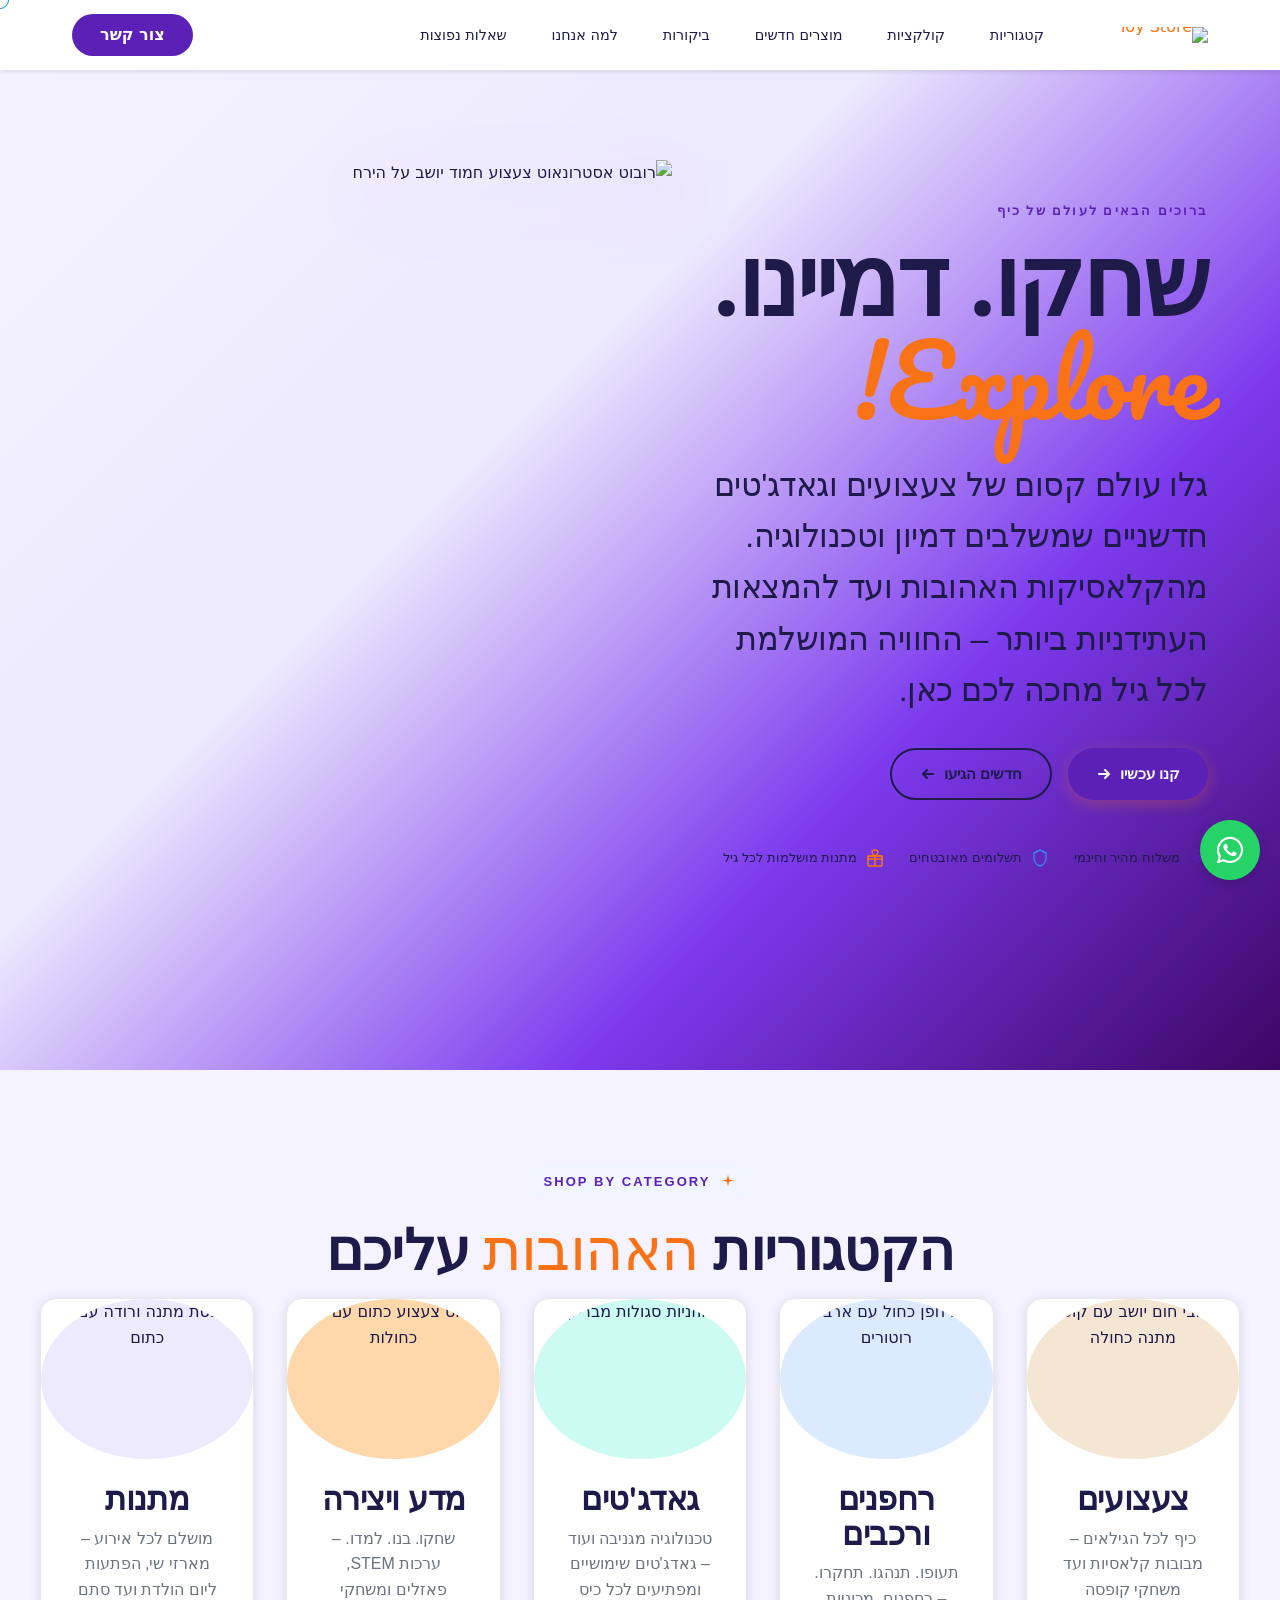
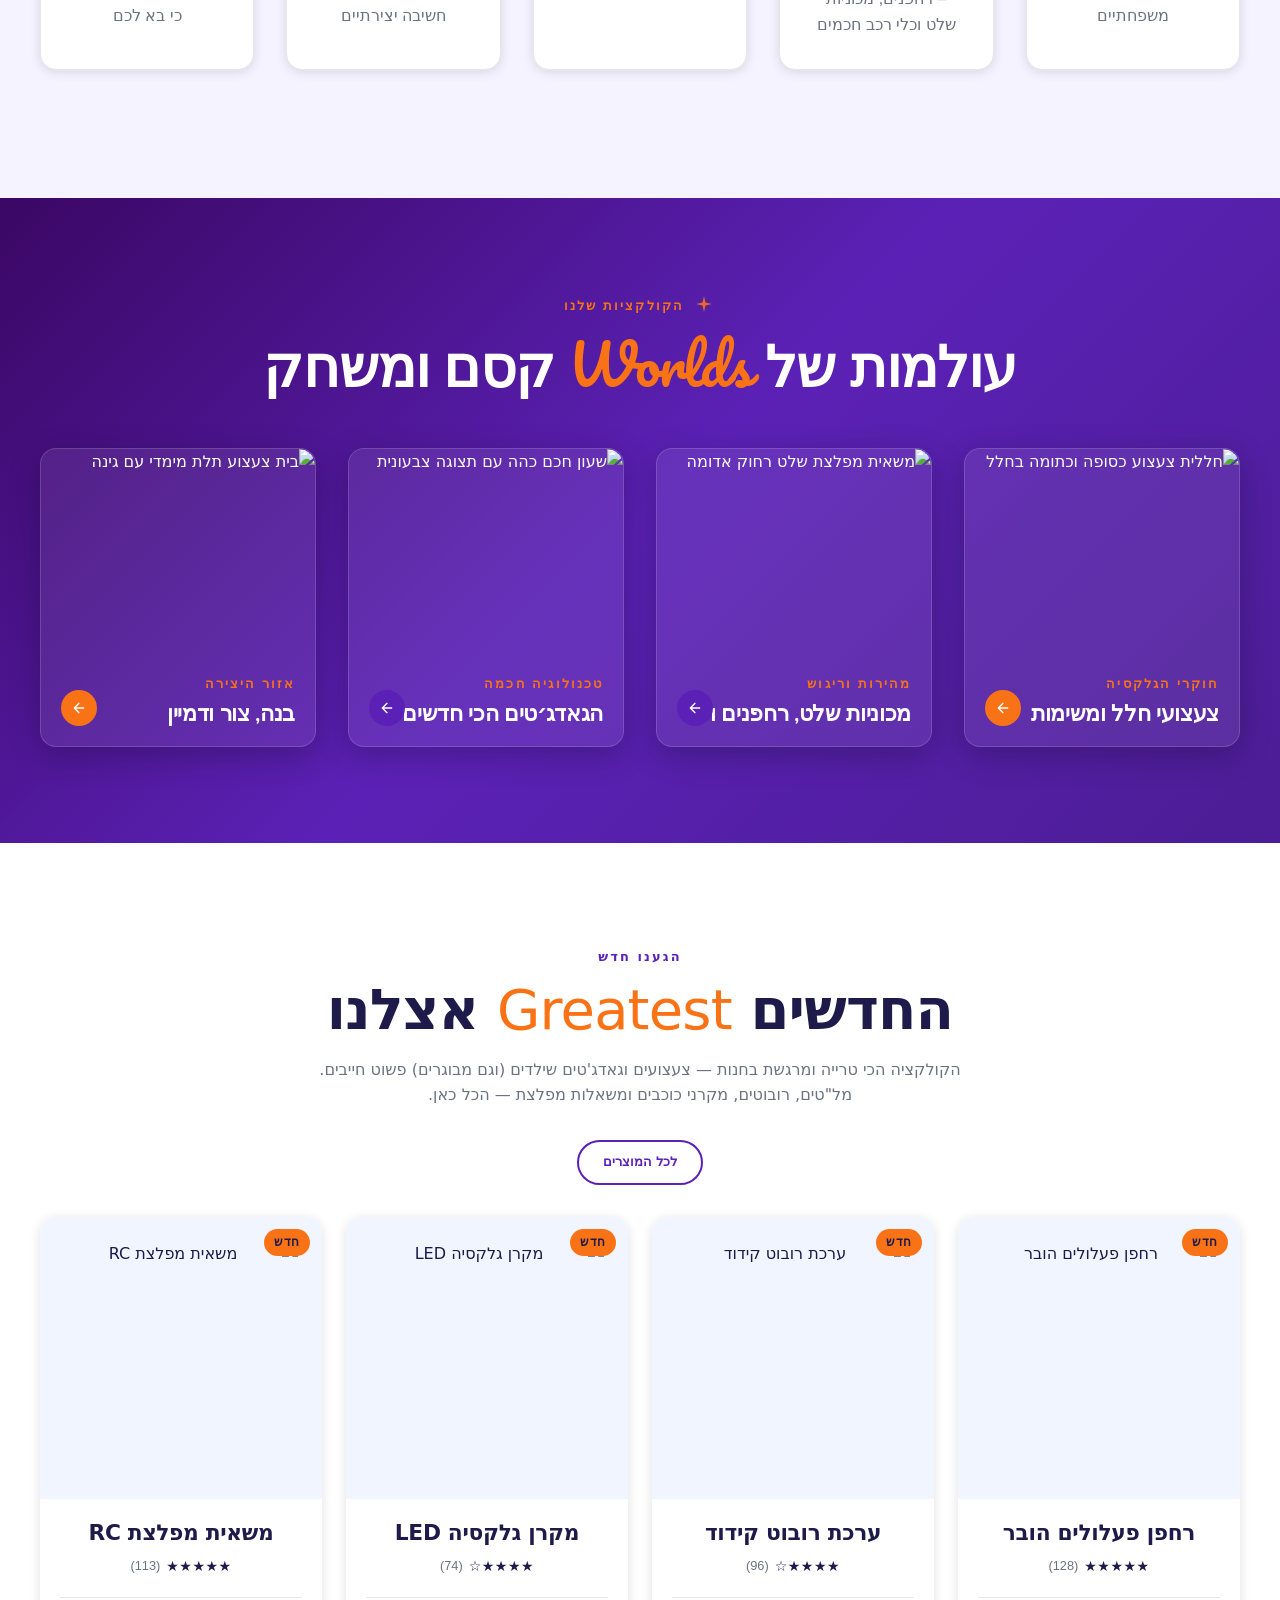
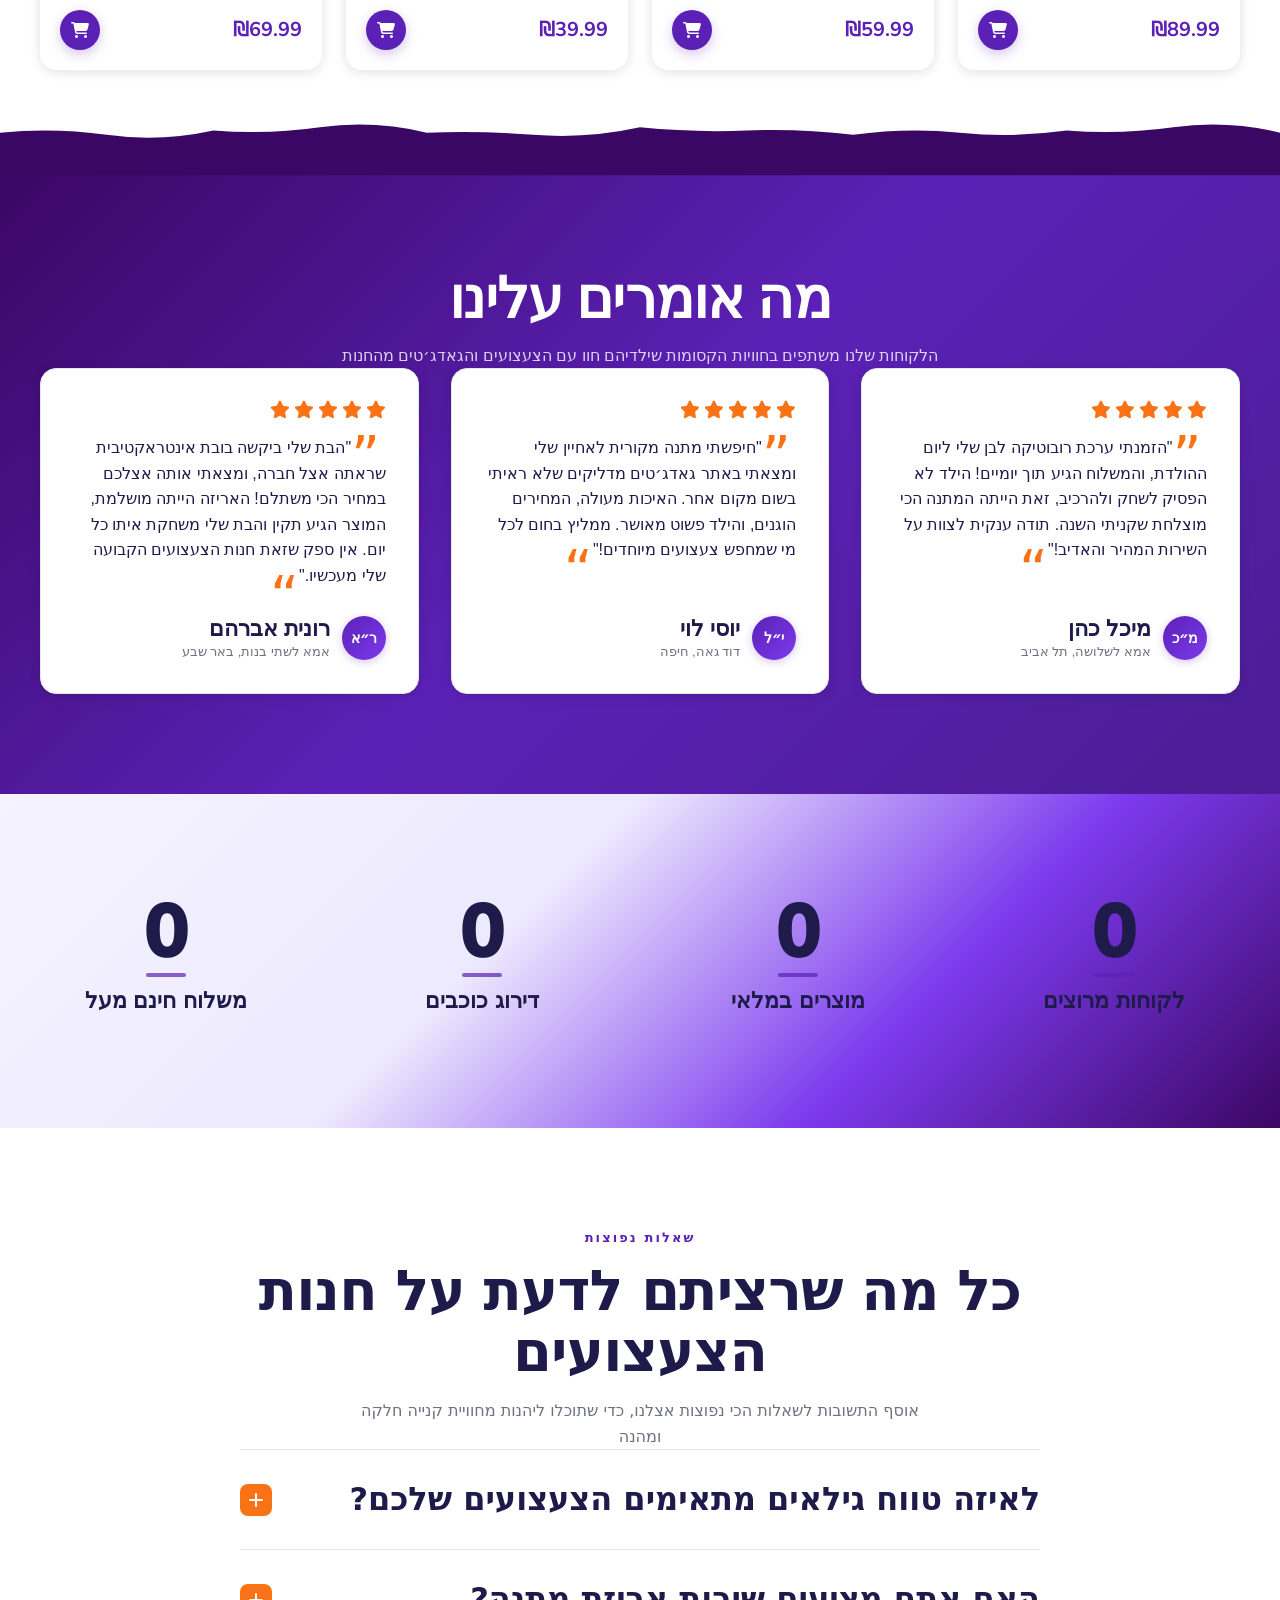
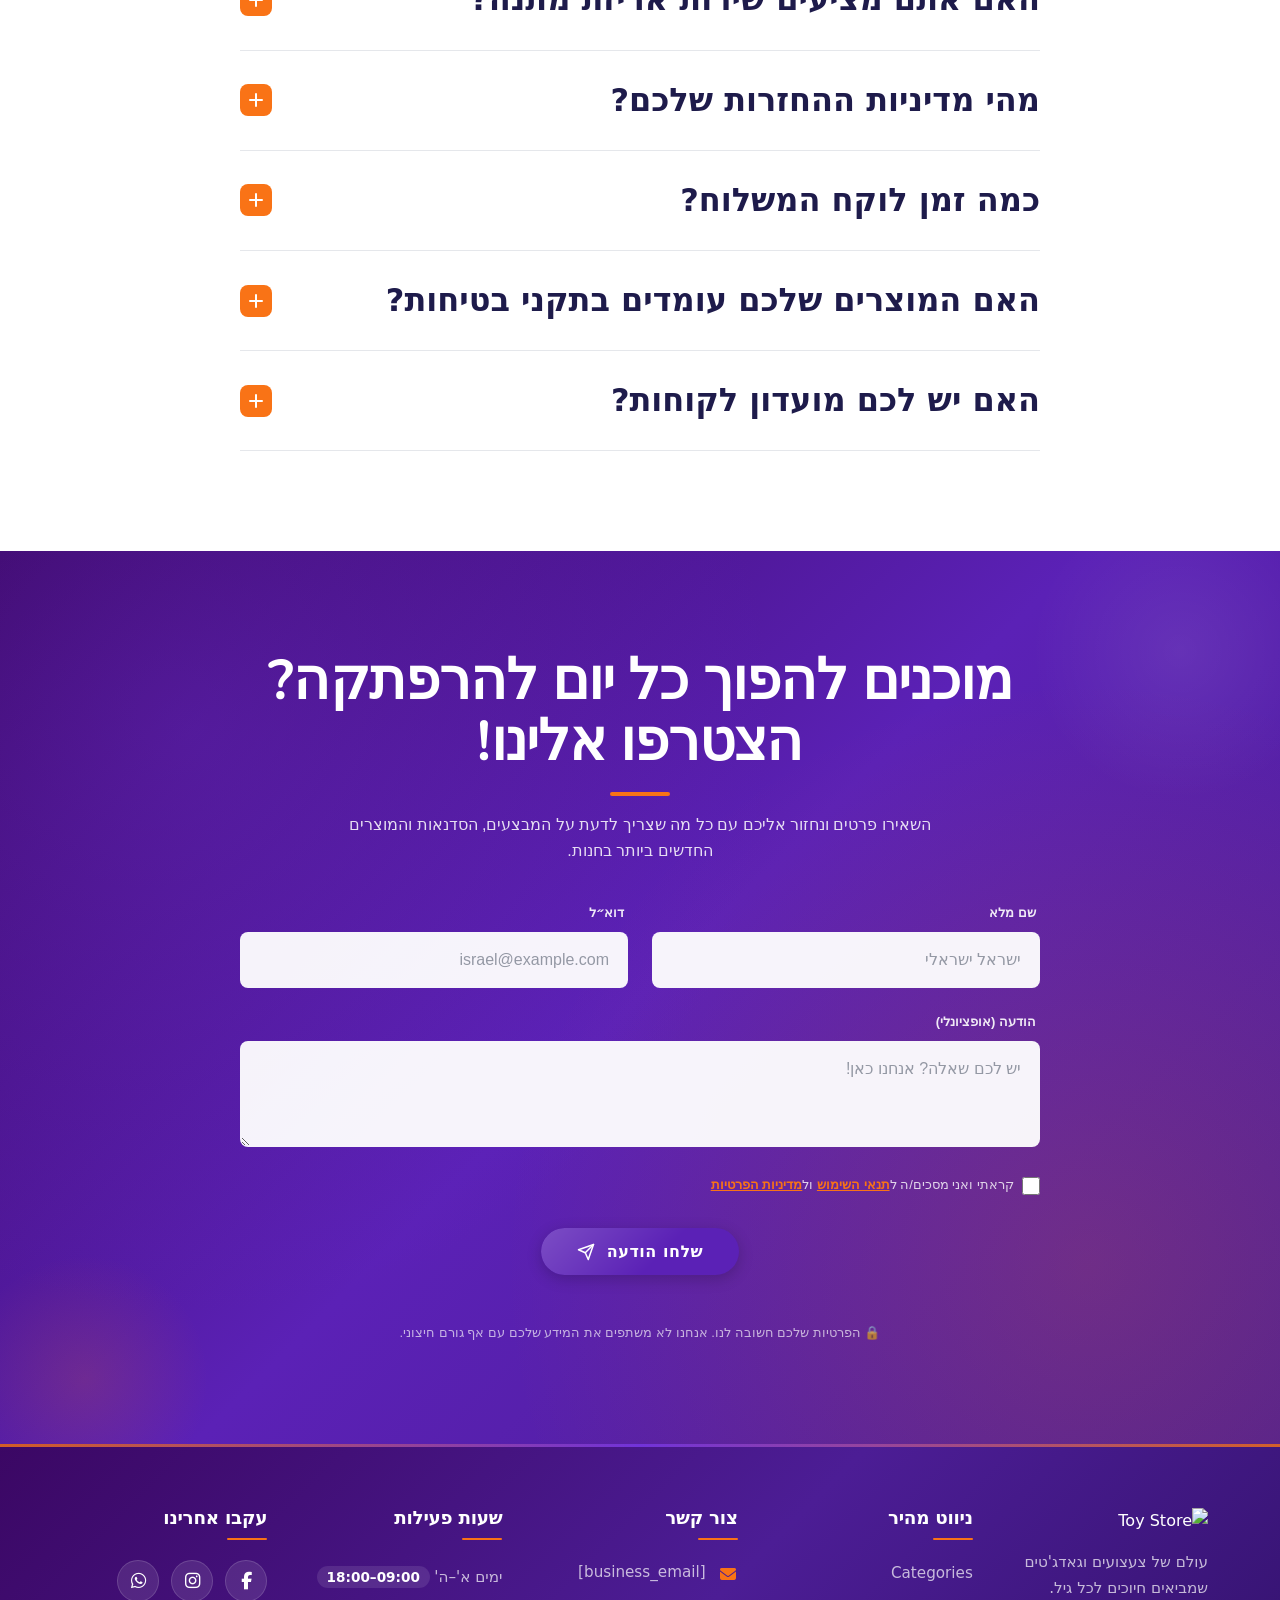
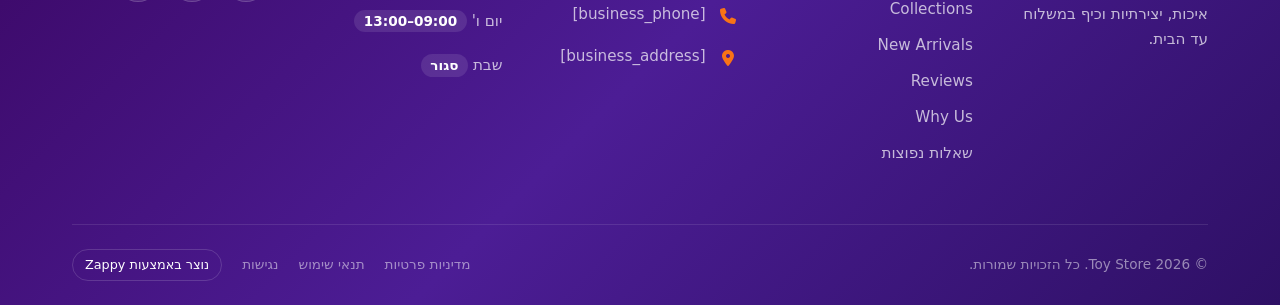
==== commit 5df31802: "Background sync: Progressive GitHub Sync" ====
--- a/public/index.html
+++ b/public/index.html
@@ -1 +1 @@
-<!doctype html><html dir="rtl" lang="he"><head><meta charset="UTF-8"><meta content="width=device-width,initial-scale=1" name="viewport"><meta content="index, follow" name="robots"><title>גלו עולם של צעצועים וגאדג&#39;טים — Toy Store</title><meta content="מחפשים חנות צעצועים קרובה אליכם? בואו ל-Toy Store לחוויית קנייה מהנה עם צעצועים קלאסיים וגאדג&#39;טים חדשניים. היכנסו עכשיו וגלו את האוצר הבא שלכם!" name="description"><meta content="bigbad toy store, toy toy store, toy store near me, חנות צעצועים, גאדג'טים חדשניים" name="keywords"><link href="/assets/favicon.ico" rel="icon" type="image/x-icon"><link href="/assets/favicon-16x16.png" rel="icon" type="image/png" sizes="16x16"><link href="/assets/favicon-32x32.png" rel="icon" type="image/png" sizes="32x32"><link href="/assets/favicon-48x48.png" rel="icon" type="image/png" sizes="48x48"><link href="/assets/favicon-192x192.png" rel="icon" type="image/png" sizes="192x192"><link href="/assets/favicon-512x512.png" rel="icon" type="image/png" sizes="512x512"><link href="/assets/apple-touch-icon.png" rel="apple-touch-icon"><script>!function(){"use strict";var t="16d6f7b1-b3bb-4fe6-8b98-0bde7decba7b",e="https://qaapi.zappy5.com/api/analytics/track",n=18e5,a=2592e6,o=!0,i=!0,r=!0;var s,d,l,c,u=function(){var e="zappy_visitor_"+t,n=null;try{if(n=localStorage.getItem(e)){var o=JSON.parse(n),i=Date.now();if(i-o.created<a)return o.lastSeen=i,localStorage.setItem(e,JSON.stringify(o)),o.id}}catch(t){console.warn("Zappy Analytics: LocalStorage not available")}var r="zv_"+Date.now()+"_"+Math.random().toString(36).substr(2,9);try{localStorage.setItem(e,JSON.stringify({id:r,created:Date.now(),lastSeen:Date.now()}))}catch(t){}return r}(),m=function(){var e="zappy_session_"+t,a=null;try{if(a=sessionStorage.getItem(e)){var o=JSON.parse(a),i=Date.now();if(i-o.timestamp<n)return o.timestamp=i,sessionStorage.setItem(e,JSON.stringify(o)),o.id}}catch(t){console.warn("Zappy Analytics: SessionStorage not available")}var r="zs_"+Date.now()+"_"+Math.random().toString(36).substr(2,9);try{sessionStorage.setItem(e,JSON.stringify({id:r,timestamp:Date.now()}))}catch(t){}return r}();function f(t,e){var n=function(t){for(var e=t;e&&e!==document.body;){if(e.getAttribute&&null!=e.getAttribute("data-band-index"))return{bandIndex:e.getAttribute("data-band-index"),sectionId:e.id||null};e=e.parentElement}for(e=t;e&&e!==document.body;){if("SECTION"===e.tagName&&e.id)return{bandIndex:null,sectionId:e.id};e=e.parentElement}return{bandIndex:null,sectionId:null}}(t);return{x:Math.round(e&&e.pageX||0),y:Math.round(e&&e.pageY||0),bandIndex:n.bandIndex,sectionId:n.sectionId}}function p(t,e){for(var n in e)Object.prototype.hasOwnProperty.call(e,n)&&(t[n]=e[n]);return t}function g(n,a){a=a||{};var o={website_id:t,event_type:n,page_path:window.location.pathname,referrer:document.referrer||"direct",visitor_id:u,session_id:m,metadata:a};if(navigator.sendBeacon){var i=new Blob([JSON.stringify(o)],{type:"application/json"});navigator.sendBeacon(e,i)}else fetch(e,{method:"POST",headers:{"Content-Type":"application/json"},body:JSON.stringify(o),keepalive:!0}).catch(function(t){console.warn("Zappy Analytics: Failed to track event",t)})}o&&g("pageview",{title:document.title,url:window.location.href}),i&&document.addEventListener("click",function(t){var e=t.target;if("BUTTON"===e.tagName||e.closest("button")){var n="BUTTON"===e.tagName?e:e.closest("button"),a={element:"button",text:n.textContent.trim().substring(0,100),id:n.id||null,class:n.className||null};p(a,f(n,t)),g("click",a)}else if("A"===e.tagName||e.closest("a")){var o="A"===e.tagName?e:e.closest("a"),i={element:"link",text:o.textContent.trim().substring(0,100),href:o.href,external:o.hostname!==window.location.hostname};p(i,f(o,t)),g("navigation",i)}},!0),s=[25,50,75,100],d={},l=0,c=!1,window.addEventListener("scroll",function(){c||(c=!0,window.requestAnimationFrame(function(){var t,e=(t=document.documentElement.scrollHeight-window.innerHeight)<=0?100:Math.min(100,Math.round((window.scrollY||window.pageYOffset||0)/t*100));e>l&&(l=e);for(var n=0;n<s.length;n++){var a=s[n];e>=a&&!d[a]&&(d[a]=!0,g("scroll_depth",{milestone:a,maxDepthPct:l}))}c=!1}))},{passive:!0}),r&&document.addEventListener("submit",function(t){var e=t.target;g("form_submit",{form_id:e.id||null,form_name:e.name||null,form_action:e.action||null,form_method:e.method||"GET"})},!0);var v=Date.now();window.addEventListener("beforeunload",function(){g("page_unload",{time_on_page:Math.floor((Date.now()-v)/1e3),page_path:window.location.pathname})}),window.zappyAnalytics={track:g,getVisitorId:function(){return u},getSessionId:function(){return m}}}()</script><meta content="גלו עולם של צעצועים וגאדג&#39;טים — Toy Store" property="og:title"><meta content="מחפשים חנות צעצועים קרובה אליכם? בואו ל-Toy Store לחוויית קנייה מהנה עם צעצועים קלאסיים וגאדג&#39;טים חדשניים. היכנסו עכשיו וגלו את האוצר הבא שלכם!" property="og:description"><meta content="summary_large_image" name="twitter:card"><meta content="גלו עולם של צעצועים וגאדג&#39;טים — Toy Store" name="twitter:title"><meta content="מחפשים חנות צעצועים קרובה אליכם? בואו ל-Toy Store לחוויית קנייה מהנה עם צעצועים קלאסיים וגאדג&#39;טים חדשניים. היכנסו עכשיו וגלו את האוצר הבא שלכם!" name="twitter:description"><meta content="website" property="og:type"><meta content="he_IL" property="og:locale"><link href="https://cdnjs.cloudflare.com/ajax/libs/font-awesome/6.4.0/css/all.min.css" rel="stylesheet"><link href="https://fonts.googleapis.com/css2?family=Nunito:wght@400;500;600;700;800&amp;family=Inter:wght@400;500;600;700&amp;family=Pacifico:wght@400&amp;display=swap" rel="stylesheet"><script src="https://cdnjs.cloudflare.com/ajax/libs/gsap/3.12.5/gsap.min.js" data-zappy-gsap="https://cdnjs.cloudflare.com/ajax/libs/gsap/3.12.5/gsap.min.js" defer=""></script><script src="https://cdnjs.cloudflare.com/ajax/libs/gsap/3.12.5/ScrollTrigger.min.js" data-zappy-gsap="https://cdnjs.cloudflare.com/ajax/libs/gsap/3.12.5/ScrollTrigger.min.js" defer=""></script><link href="https://fonts.googleapis.com" rel="preconnect"><link href="https://fonts.gstatic.com" rel="preconnect" crossorigin=""><style>.skip-link{position:absolute;top:0;left:0;transform:translateY(-200%);padding:12px 18px;background:var(--bg-dark,#1a1a1a);color:var(--text-light,#fff);font-weight:600;border-radius:0 0 8px 0;z-index:10000}.skip-link:focus{transform:none;outline:2px solid var(--ring,#fff);outline-offset:2px}:focus-visible{outline:2px solid var(--ring,currentColor);outline-offset:3px}</style><link href="/assets/favicon.ico" rel="icon" type="image/x-icon"><link href="/assets/favicon-16x16.png" rel="icon" type="image/png" sizes="16x16"><link href="/assets/favicon-32x32.png" rel="icon" type="image/png" sizes="32x32"><link href="/assets/favicon-48x48.png" rel="icon" type="image/png" sizes="48x48"><link href="/assets/favicon-192x192.png" rel="icon" type="image/png" sizes="192x192"><link href="/assets/favicon-512x512.png" rel="icon" type="image/png" sizes="512x512"><link href="/assets/apple-touch-icon.png" rel="apple-touch-icon"><link href="https://cdn.jsdelivr.net/npm/vanilla-cookieconsent@3/dist/cookieconsent.css" rel="stylesheet"><script src="https://cdn.jsdelivr.net/npm/vanilla-cookieconsent@3/dist/cookieconsent.umd.js"></script><script src="https://cdn.jsdelivr.net/gh/mickidum/acc_toolbar/acctoolbar/acctoolbar.min.js"></script><link href="/styles.css" rel="stylesheet"><script>window.ZAPPY_WEBSITE_ID="16d6f7b1-b3bb-4fe6-8b98-0bde7decba7b",window.ZAPPY_API_BASE="https://qaapi.zappy5.com"</script><style id="zappy-dropdown-submenu-styles">#navMenu li:has(.sub-menu),.nav-menu li:has(.sub-menu),.navbar li:has(.sub-menu),nav li:has(.sub-menu){position:relative}#navMenu .sub-menu,.nav-menu .sub-menu,.navbar .sub-menu,nav .sub-menu{display:block!important;position:absolute!important;top:100%;left:0;min-width:220px;background:#fff;border-radius:8px;box-shadow:0 8px 25px rgba(0,0,0,.15);padding:8px 0;opacity:0;visibility:hidden;transform:translateY(10px);transition:all .3s ease;z-index:1000;list-style:none;pointer-events:none}#navMenu li:hover>.sub-menu,.nav-menu li:hover>.sub-menu,.navbar li:hover>.sub-menu,nav li:hover>.sub-menu{opacity:1!important;visibility:visible!important;transform:translateY(0)!important;pointer-events:auto!important}.sub-menu li{list-style:none;margin:0;padding:0}.sub-menu a{display:block!important;padding:10px 16px!important;color:var(--text-dark,#333)!important;font-weight:500;text-decoration:none;white-space:nowrap;transition:background-color .2s}.sub-menu .zappy-nav-child>a{padding-left:28px!important;font-size:.9em!important;opacity:.85!important}[dir=rtl] .sub-menu .zappy-nav-child>a,html[lang=ar] .sub-menu .zappy-nav-child>a,html[lang=he] .sub-menu .zappy-nav-child>a{padding-left:10px!important;padding-right:28px!important}.sub-menu .zappy-nav-parent>a{font-weight:600!important}.sub-menu a:hover{background-color:#f5f5f5}[dir=rtl] .nav-menu .sub-menu,[dir=rtl] .navbar .sub-menu,[dir=rtl] nav .sub-menu,html[lang=ar] .nav-menu .sub-menu,html[lang=ar] .navbar .sub-menu,html[lang=ar] nav .sub-menu,html[lang=he] .nav-menu .sub-menu,html[lang=he] .navbar .sub-menu,html[lang=he] nav .sub-menu{left:auto!important;right:0!important}.sub-menu:empty,.sub-menu:not(:has(li)):not(:has(> a)),.sub-menu:not(:has(li:not(.zappy-hidden-menu-item))):not(:has(> a)){display:none!important;opacity:0!important;visibility:hidden!important;pointer-events:none!important}li:has(.menu-group-title):hover>.sub-menu{opacity:1!important;visibility:visible!important;transform:translateY(0)!important;pointer-events:auto!important}#navMenu>li>.menu-group-title,.nav-menu>li>.menu-group-title{display:inline-block;padding:.5rem 1rem;cursor:default;user-select:none}@media (max-width:768px){#navMenu .sub-menu,.nav-menu .sub-menu,.navbar .sub-menu,nav .sub-menu{position:static!important;transform:none!important;box-shadow:none!important;background:0 0!important;max-height:0;overflow:hidden;opacity:0;visibility:hidden;transition:max-height .3s ease,opacity .3s ease;padding:0!important;border-radius:0!important}#navMenu .sub-menu.mobile-expanded,.nav-menu .sub-menu.mobile-expanded,.navbar .sub-menu.mobile-expanded{max-height:none!important;overflow-y:visible!important;opacity:1!important;visibility:visible!important;padding:8px 0 8px 16px!important}[dir=rtl] .sub-menu.mobile-expanded,html[lang=he] .sub-menu.mobile-expanded{padding:8px 16px 8px 0!important}#navMenu li:hover>.sub-menu,.nav-menu li:hover>.sub-menu,.navbar li:hover>.sub-menu,nav li:hover>.sub-menu{opacity:0;visibility:hidden;pointer-events:none}#navMenu li>.sub-menu.mobile-expanded,.nav-menu li>.sub-menu.mobile-expanded,.navbar li>.sub-menu.mobile-expanded,nav li>.sub-menu.mobile-expanded{opacity:1!important;visibility:visible!important;pointer-events:auto!important}#navMenu li:has(.sub-menu),.nav-menu li:has(.sub-menu),.navbar li:has(.sub-menu),nav li:has(.sub-menu){display:flex!important;flex-wrap:wrap!important;align-items:center!important;position:relative!important;min-height:44px!important}#navMenu li:has(.sub-menu)>a,.nav-menu li:has(.sub-menu)>a,.navbar li:has(.sub-menu)>a,nav li:has(.sub-menu)>a{flex:1!important;min-width:0!important}#navMenu li:has(.sub-menu)>.menu-group-title,.nav-menu li:has(.sub-menu)>.menu-group-title,.navbar li:has(.sub-menu)>.menu-group-title,nav li:has(.sub-menu)>.menu-group-title{flex:1!important;min-width:0!important;padding:0!important;line-height:inherit!important}#navMenu li:has(.sub-menu)>.sub-menu,.nav-menu li:has(.sub-menu)>.sub-menu,.navbar li:has(.sub-menu)>.sub-menu,nav li:has(.sub-menu)>.sub-menu{flex-basis:100%!important;width:100%!important}#navMenu li:has(.sub-menu)>a [class*=arrow],#navMenu li:has(.sub-menu)>a [class*=chevron],.nav-menu li:has(.sub-menu)>a .fa-angle-down,.nav-menu li:has(.sub-menu)>a .fa-chevron-down,.nav-menu li:has(.sub-menu)>a [class*=arrow],.nav-menu li:has(.sub-menu)>a [class*=chevron],nav li:has(.sub-menu)>a [class*=arrow],nav li:has(.sub-menu)>a [class*=chevron]{display:none!important;visibility:hidden!important}.mobile-submenu-toggle{display:flex!important;align-items:center!important;justify-content:center!important;width:44px!important;height:auto!important;background:0 0!important;border:none!important;cursor:pointer!important;color:var(--text-dark)!important;position:static!important;flex-shrink:0!important;align-self:stretch!important;z-index:2!important;padding:0!important;margin:0!important}.mobile-submenu-toggle::after{content:''!important;width:0!important;height:0!important;border-left:6px solid transparent!important;border-right:6px solid transparent!important;border-top:7px solid currentColor!important;transition:transform .3s ease!important}.mobile-submenu-toggle.expanded::after{transform:rotate(180deg)!important}.sub-menu a{padding:10px 0!important;display:block!important;color:var(--text-dark)!important;white-space:normal!important}.sub-menu .zappy-nav-child>a{padding-left:28px!important;font-size:.9em!important;opacity:.85!important}[dir=rtl] .sub-menu .zappy-nav-child>a,html[lang=ar] .sub-menu .zappy-nav-child>a,html[lang=he] .sub-menu .zappy-nav-child>a{padding-left:0!important;padding-right:28px!important}.sub-menu .zappy-nav-parent>a{font-weight:600!important}#navMenu.active,.nav-menu.active{max-width:100vw!important;overflow-x:hidden!important;box-sizing:border-box!important}.navbar .sub-menu li a,.zappy-products-dropdown .sub-menu a,nav.navbar .sub-menu li a{color:var(--text-dark)!important}}@media (min-width:769px){.mobile-submenu-toggle{display:none!important}}</style><style id="zappy-widget-visibility">html[dir=rtl] .whatsapp-float{right:20px!important;left:auto!important}html:not([dir]) .whatsapp-float,html[dir=ltr] .whatsapp-float{left:20px!important;right:auto!important}html[dir=rtl] #mic-access-tool-general-button,html[dir=rtl] #mic-init-access-tool #mic-access-tool-general-button,html[dir=rtl] #mic-init-access-tool .mic-access-tool-general-button,html[dir=rtl] ._access-icon,html[dir=rtl] .mic-access-tool-general-button{left:20px!important;right:auto!important}html:not([dir]) #mic-access-tool-general-button,html:not([dir]) #mic-init-access-tool #mic-access-tool-general-button,html:not([dir]) #mic-init-access-tool .mic-access-tool-general-button,html:not([dir]) ._access-icon,html:not([dir]) .mic-access-tool-general-button,html[dir=ltr] #mic-access-tool-general-button,html[dir=ltr] #mic-init-access-tool #mic-access-tool-general-button,html[dir=ltr] #mic-init-access-tool .mic-access-tool-general-button,html[dir=ltr] ._access-icon,html[dir=ltr] .mic-access-tool-general-button{right:20px!important;left:auto!important}@media (max-width:768px){.whatsapp-float{display:flex!important}}@media (min-width:769px){.whatsapp-float{display:flex!important}}@media (max-width:768px){#mic-access-tool-general-button,#mic-init-access-tool #mic-access-tool-general-button,#mic-init-access-tool .mic-access-tool-general-button,._access-icon,.mic-access-tool-general-button{display:flex!important;visibility:visible!important;opacity:1!important;pointer-events:auto!important}#mic-access-tool-box.opened-mic-access-tool,#mic-init-access-tool #mic-access-tool-box.opened-mic-access-tool,.mic-access-tool-box.opened-mic-access-tool{visibility:visible!important;opacity:1!important;pointer-events:auto!important}}@media (min-width:769px){#mic-access-tool-general-button,#mic-init-access-tool #mic-access-tool-general-button,#mic-init-access-tool .mic-access-tool-general-button,._access-icon,.mic-access-tool-general-button{display:flex!important;visibility:visible!important;opacity:1!important;pointer-events:auto!important}#mic-access-tool-box.opened-mic-access-tool,#mic-init-access-tool #mic-access-tool-box.opened-mic-access-tool,.mic-access-tool-box.opened-mic-access-tool{visibility:visible!important;opacity:1!important;pointer-events:auto!important}}</style></head><body><a href="#main" class="skip-link">דלג לתוכן הראשי</a><nav class="navbar" dir="rtl"><button class="mobile-toggle" aria-label="Menu" id="mobileToggle"><svg viewBox="0 0 24 24" fill="none" height="24" width="24" class="hamburger-icon"><path d="M3 12h18M3 6h18M3 18h18" stroke="currentColor" stroke-width="2" stroke-linecap="round"></path></svg> <svg viewBox="0 0 24 24" fill="none" height="24" width="24" class="close-icon" style="display:none"><path d="M18 6L6 18M6 6l12 12" stroke="currentColor" stroke-width="2" stroke-linecap="round"></path></svg></button> <button class="phone-header-btn" aria-label="Call" data-phone="[business_phone]"><svg viewBox="0 0 24 24" fill="currentColor" height="20" width="20"><path d="M22 16.92v3a2 2 0 0 1-2.18 2 19.79 19.79 0 0 1-8.63-3.07 19.5 19.5 0 0 1-6-6 19.79 19.79 0 0 1-3.07-8.67A2 2 0 0 1 4.11 2h3a2 2 0 0 1 2 1.72 12.84 12.84 0 0 0 .7 2.81 2 2 0 0 1-.45 2.11L8.09 9.91a16 16 0 0 0 6 6l1.27-1.27a2 2 0 0 1 2.11-.45 12.84 12.84 0 0 0 2.81.7A2 2 0 0 1 22 16.92z"></path></svg></button><div class="nav-container"><div class="nav-right-group"><div class="nav-brand"><a href="/" class="logo-link"><img alt="Toy Store" class="logo" src="/assets/site---------image-1.webp"></a></div><ul class="nav-menu" id="navMenu"><li><a href="#features">קטגוריות</a></li><li><a href="#portfolio">קולקציות</a></li><li><a href="#products">מוצרים חדשים</a></li><li><a href="#testimonials">ביקורות</a></li><li><a href="#stats">למה אנחנו</a></li><li><a href="#faq">שאלות נפוצות</a></li></ul></div><div class="nav-cta-container"><a href="#cta" class="nav-cta-btn">צור קשר</a></div></div></nav><script>window.addEventListener("load",function(){const e=document.querySelector(".navbar, nav, header");if(!e)return void console.log("[Navbar] Navbar element not found");let t=document.getElementById("mobileToggle")||document.querySelector(".mobile-toggle")||document.querySelector(".hamburger")||document.querySelector(".hamburger-menu")||document.querySelector(".menu-toggle")||document.querySelector(".burger-menu")||document.querySelector('[aria-label="Menu"]')||document.querySelector('[aria-label="תפריט"]');const n=document.querySelector(".phone-header-btn"),o=window.getComputedStyle(e);let r=o.backgroundColor;if(console.log("[Navbar] Initial navbar background:",r),"transparent"===r||"rgba(0, 0, 0, 0)"===r||r.startsWith("rgba")&&r.includes(", 0)")){const e=o.backgroundImage;if(e&&"none"!==e)console.log("[Navbar] Navbar has background image/gradient, using dark text"),r="rgb(240, 240, 240)";else{const e=window.getComputedStyle(document.body).backgroundColor;console.log("[Navbar] Navbar transparent, using body background:",e),r=e}}const a=r.match(/\d+/g);if(a&&a.length>=3){const e=(.299*parseInt(a[0])+.587*parseInt(a[1])+.114*parseInt(a[2]))/255;console.log("[Navbar] Mobile button colors preserved from Claude CSS (luminance:",e.toFixed(2)+")");const o=document.createElement("style");o.id="zappy-mobile-nav-fix";document.documentElement.lang;document.documentElement.dir,o.textContent='\n        /* Hide mobile buttons on desktop, show only on mobile */\n        @media (min-width: 769px) {\n          .mobile-toggle,\n          .phone-header-btn {\n            display: none !important;\n          }\n        }\n        \n        /* Show and position mobile buttons correctly on mobile */\n        @media (max-width: 768px) {\n          .navbar,\n          nav.navbar {\n            min-height: 70px !important;\n          }\n\n          .mobile-toggle,\n          .phone-header-btn {\n            position: absolute !important;\n            top: 0 !important;\n            bottom: 0 !important;\n            margin-top: auto !important;\n            margin-bottom: auto !important;\n            transform: none !important;\n            z-index: 1001 !important;\n            display: flex !important;\n            align-items: center !important;\n            justify-content: center !important;\n            width: 36px !important;\n            height: 36px !important;\n            border-radius: 50% !important;\n            border: none !important;\n            cursor: pointer !important;\n            padding: 6px !important;\n            background: none !important;\n            color: var(--nav-text, var(--text-dark)) !important;\n            touch-action: manipulation !important;\n            -webkit-tap-highlight-color: transparent !important;\n          }\n\n          html[data-zappy-site-type="ecommerce"] .phone-header-btn,\n          body[data-zappy-site-type="ecommerce"] .phone-header-btn,\n          html[data-zappy-site-type="ecommerce"] header .phone-header-btn,\n          html[data-zappy-site-type="ecommerce"] nav .phone-header-btn {\n            display: none !important;\n            visibility: hidden !important;\n            width: 0 !important;\n            height: 0 !important;\n            min-width: 0 !important;\n            overflow: hidden !important;\n          }\n          \n          /* LTR positioning (default): hamburger LEFT, phone RIGHT */\n          html:not([dir="rtl"]):not([lang="he"]):not([lang="ar"]) .mobile-toggle,\n          html[dir="ltr"] .mobile-toggle {\n            left: 12px !important;\n            right: auto !important;\n          }\n          html:not([dir="rtl"]):not([lang="he"]):not([lang="ar"]) .phone-header-btn,\n          html[dir="ltr"] .phone-header-btn {\n            right: 12px !important;\n            left: auto !important;\n          }\n          \n          /* RTL positioning: hamburger RIGHT, phone LEFT */\n          html[dir="rtl"] .mobile-toggle,\n          html[lang="he"] .mobile-toggle,\n          html[lang="ar"] .mobile-toggle {\n            right: 12px !important;\n            left: auto !important;\n          }\n          html[dir="rtl"] .phone-header-btn,\n          html[lang="he"] .phone-header-btn,\n          html[lang="ar"] .phone-header-btn {\n            left: 12px !important;\n            right: auto !important;\n          }\n          \n          /* CRITICAL: Ensure nav-container has min-height on mobile */\n          /* All children are positioned absolutely/fixed on mobile, so height:auto collapses to 0 */\n          .nav-container {\n            min-height: 70px !important;\n            position: relative !important;\n          }\n          \n          /* Ensure SVG icons are properly sized and inherit color */\n          .mobile-toggle svg,\n          .phone-header-btn svg {\n            width: 24px !important;\n            height: 24px !important;\n            /* Don\'t force display - let JavaScript control hamburger/close toggle */\n          }\n          \n          /* Reset nav-cta-container on mobile - remove desktop box-shadow/padding */\n          /* that creates a visible ghost box when CTA button is hidden */\n          .nav-cta-container {\n            box-shadow: none !important;\n            padding: 0 !important;\n          }\n          \n          /* Hide nav-cta-container entirely on mobile when there\'s no lang-switcher */\n          /* (only the CTA button is inside, and it\'s hidden on mobile) */\n          .nav-cta-container:not(:has(.lang-switcher)) {\n            display: none !important;\n          }\n          \n          /* CRITICAL: Prevent hero image fade gradient from bleeding over headline text */\n          /* The .image-fade-gradient has bottom: -30px (extends below parent) */\n          /* On mobile stacked layout, this overlaps the h1 text below the image */\n          .hero-image-column {\n            overflow: hidden !important;\n          }\n          .image-fade-gradient {\n            bottom: 0 !important;\n          }\n          \n          /* Hide desktop language switcher on mobile - hamburger menu handles it */\n          /* High specificity to override stored CSS */\n          .lang-switcher,\n          .nav-cta-container .lang-switcher,\n          .nav-container .lang-switcher,\n          .navbar .lang-switcher,\n          .navbar .nav-cta-container .lang-switcher {\n            display: none !important;\n          }\n        }\n      ';const r=document.getElementById("zappy-mobile-nav-fix");r&&r.remove(),document.head.appendChild(o),console.log("[Navbar] Critical CSS injected for mobile nav positioning");const i=window.innerWidth<=768;if(t){const e=t.querySelector(".hamburger-icon"),n=t.querySelector(".close-icon");e&&(e.style.setProperty("width","24px","important"),e.style.setProperty("height","24px","important"),e.style.setProperty("display","block","important")),n&&(n.style.setProperty("width","24px","important"),n.style.setProperty("height","24px","important"),n.style.setProperty("display","none","important")),i?(t.style.setProperty("position","absolute","important"),t.style.setProperty("top","0","important"),t.style.setProperty("bottom","0","important"),t.style.setProperty("margin-top","auto","important"),t.style.setProperty("margin-bottom","auto","important"),t.style.setProperty("transform","none","important"),t.style.setProperty("z-index","1001","important"),t.style.removeProperty("left"),t.style.removeProperty("right"),console.log("[Navbar] Mobile toggle positioning applied (mobile viewport)")):(t.style.removeProperty("position"),t.style.removeProperty("top"),t.style.removeProperty("transform"),t.style.removeProperty("z-index"),t.style.removeProperty("left"),t.style.removeProperty("right"),console.log("[Navbar] Desktop viewport - cleared mobile toggle inline positioning"))}if(n){const e=n.querySelector("svg");e&&(e.style.width="24px",e.style.height="24px",e.setAttribute("width","24"),e.setAttribute("height","24")),i?(n.style.setProperty("position","absolute","important"),n.style.setProperty("top","0","important"),n.style.setProperty("bottom","0","important"),n.style.setProperty("margin-top","auto","important"),n.style.setProperty("margin-bottom","auto","important"),n.style.setProperty("transform","none","important"),n.style.setProperty("z-index","1001","important"),n.style.removeProperty("left"),n.style.removeProperty("right"),console.log("[Navbar] Phone button positioning applied (mobile viewport)")):(n.style.removeProperty("position"),n.style.removeProperty("top"),n.style.removeProperty("transform"),n.style.removeProperty("z-index"),n.style.removeProperty("left"),n.style.removeProperty("right"),console.log("[Navbar] Desktop viewport - cleared phone button inline positioning"))}}else console.log("[Navbar] Could not parse background color:",r);t=document.getElementById("mobileToggle")||document.querySelector(".mobile-toggle")||document.querySelector(".hamburger")||document.querySelector(".hamburger-menu")||document.querySelector(".menu-toggle")||document.querySelector(".burger-menu")||document.querySelector('[aria-label="Menu"]')||document.querySelector('[aria-label="תפריט"]');const i=document.getElementById("navMenu")||document.querySelector(".nav-menu")||document.querySelector(".nav-links")||document.querySelector("nav ul:not(.submenu)");if(!t||!i)return void console.log("[Navbar] Mobile toggle or menu not found:",{toggle:!!t,menu:!!i});i.id||(i.id="navMenu"),console.log("[Navbar] Initializing mobile menu...");const l=t.cloneNode(!0);t.parentNode.replaceChild(l,t);var s=0;function p(e){var t=Date.now();t-s<300||(s=t,function(e){e.preventDefault(),e.stopPropagation();const t=l.querySelector(".hamburger-icon"),n=l.querySelector(".close-icon");i.classList.contains("active")?(i.classList.remove("active"),t&&t.style.setProperty("display","block","important"),n&&n.style.setProperty("display","none","important"),document.body.style.overflow="",console.log("[Navbar] Menu closed")):(i.classList.add("active"),t&&t.style.setProperty("display","none","important"),n&&n.style.setProperty("display","block","important"),document.body.style.overflow="hidden",console.log("[Navbar] Menu opened"))}(e))}l.addEventListener("click",p),l.addEventListener("touchend",p),i.querySelectorAll("a").forEach(function(e){e.addEventListener("click",function(){if("#"===this.getAttribute("href"))return;const e=l.querySelector(".hamburger-icon"),t=l.querySelector(".close-icon");i.classList.remove("active"),e&&e.style.setProperty("display","block","important"),t&&t.style.setProperty("display","none","important"),document.body.style.overflow="",console.log("[Navbar] Menu closed (link clicked)")})});var m=i.querySelectorAll(".dropdown-toggle");m.forEach(function(e){e.addEventListener("click",function(e){e.preventDefault(),e.stopPropagation();var t=this.closest(".nav-dropdown");t&&(t.parentNode.querySelectorAll(".nav-dropdown.open").forEach(function(e){e!==t&&e.classList.remove("open")}),t.classList.toggle("open"),console.log("[Navbar] Dropdown toggled:",t.classList.contains("open")?"open":"closed"))})}),document.addEventListener("click",function(e){e.target.closest(".nav-dropdown")||document.querySelectorAll(".nav-dropdown.open").forEach(function(e){e.classList.remove("open")})}),console.log("[Navbar] Dropdown handlers initialized for "+m.length+" dropdowns"),n&&n.addEventListener("click",function(){const e=document.querySelectorAll('a[href^="tel:"]'),t=e.length>0?e[0].getAttribute("href").replace("tel:",""):"[business_phone]";window.location.href="tel:"+t,console.log("[Navbar] Phone button clicked")}),console.log("[Navbar] Mobile menu initialized successfully")})</script><main id="main"><section class="editorial-section index-hero-section" data-band-index="0" data-layout-spec="דף הבית-hero" id="hero" data-hero-type="fullscreen-scrim"><div class="editorial-grid"><div class="editorial-text" data-reveal=""><p class="eyebrow">ברוכים הבאים לעולם של כיף</p><h1 class="display-xl"><span class="headline-dark">שחקו. דמיינו.</span> <span class="headline-accent"><span class="font-accent">Explore!</span></span></h1><h3 class="hero-subtitle">גלו עולם קסום של צעצועים וגאדג'טים חדשניים שמשלבים דמיון וטכנולוגיה. מהקלאסיקות האהובות ועד להמצאות העתידניות ביותר – החוויה המושלמת לכל גיל מחכה לכם כאן.</h3><div class="hero-cta-group"><a href="#" class="btn-primary"><span>קנו עכשיו</span> <svg viewBox="0 0 16 16" fill="none" data-element-type="icon" data-icon-type="svg" xmlns="http://www.w3.org/2000/svg" height="16" width="16"><path d="M3 8H13M13 8L9 4M13 8L9 12" stroke="currentColor" stroke-width="2" stroke-linecap="round" stroke-linejoin="round"></path></svg> </a><a href="#" class="btn-secondary-outline"><span>חדשים הגיעו</span> <svg viewBox="0 0 16 16" fill="none" data-element-type="icon" data-icon-type="svg" xmlns="http://www.w3.org/2000/svg" height="16" width="16"><path d="M3 8H13M13 8L9 4M13 8L9 12" stroke="currentColor" stroke-width="2" stroke-linecap="round" stroke-linejoin="round"></path></svg></a></div><div class="trust-badges"><div class="trust-badge-item"><div class="trust-badge-icon"><svg viewBox="0 0 20 20" fill="none" data-element-type="icon" data-icon-type="svg" xmlns="http://www.w3.org/2000/svg" height="20" width="20"><path d="M10 2C10 2 14 4 14 10L10 14L6 10C6 4 10 2 10 2Z" stroke="#5b21b6" stroke-width="1.5" fill="none"></path><circle cx="10" cy="9" fill="#5b21b6" r="2"></circle></svg></div><span class="trust-badge-text">משלוח מהיר וחינמי</span></div><div class="trust-badge-item"><div class="trust-badge-icon"><svg viewBox="0 0 20 20" fill="none" data-element-type="icon" data-icon-type="svg" xmlns="http://www.w3.org/2000/svg" height="20" width="20"><path d="M10 2L4 5V10C4 14 7 17 10 18C13 17 16 14 16 10V5L10 2Z" stroke="#3b82f6" stroke-width="1.5" fill="none"></path></svg></div><span class="trust-badge-text">תשלומים מאובטחים</span></div><div class="trust-badge-item"><div class="trust-badge-icon"><svg viewBox="0 0 20 20" fill="none" data-element-type="icon" data-icon-type="svg" xmlns="http://www.w3.org/2000/svg" height="20" width="20"><rect fill="none" height="10" rx="1" width="14" x="3" y="8" stroke="#f97316" stroke-width="1.5"></rect><path d="M3 8H17V11H3V8Z" stroke="#f97316" stroke-width="1.5" fill="none"></path><path d="M10 8V18M10 8C10 8 7 6 7 4C7 3 8 2 10 2C12 2 13 3 13 4C13 6 10 8 10 8Z" stroke="#f97316" stroke-width="1.5" fill="none"></path></svg></div><span class="trust-badge-text">מתנות מושלמות לכל גיל</span></div></div></div><figure class="editorial-media"><div class="hero-image-wrapper"><img alt="רובוט אסטרונאוט צעצוע חמוד יושב על הירח" class="cutout" src="/assets/site-index-hero-hero-image-1.webp" data-aspect-ratio="4:5" data-context="Cute white astronaut robot toy with glowing blue visor and orange ear accents, sitting cross-legged on a purple moon surface holding a game controller, with a small wheeled robot companion beside it and a drone flying in the upper background, set against a purple cosmic landscape with a large moon and fantasy spires. Composition: 3/4 angle, full-body illustration, centered on right half of hero. Framing: Large illustration occupying the END 60% of the hero band, floating above the moon surface with negative space above. Background: Deep purple cosmic gradient with large moon sphere and fantasy castle spires. Treatment: background-removed cutout" data-dominant-color="#7c3aed" data-placeholder="index-hero-hero-image-1" data-treatment="background-removed cutout" height="750" loading="eager" width="600" data-hero-bg="true" fetchpriority="high"></div></figure></div></section><section class="hscroll-section index-features-section" data-band-index="1" data-layout-spec="דף הבית-features" id="features"><div class="section-container"><header class="section-header" data-reveal=""><p class="eyebrow"><span class="eyebrow-icon" aria-hidden="true"><svg viewBox="0 0 24 24" fill="none" data-element-type="icon" data-icon-type="svg" xmlns="http://www.w3.org/2000/svg" height="18" width="18"><path d="M12 2L13.5 8.5L20 10L13.5 11.5L12 18L10.5 11.5L4 10L10.5 8.5L12 2Z" fill="currentColor"></path></svg> </span>SHOP BY CATEGORY</p><h2>הקטגוריות <span class="font-accent">האהובות</span> עליכם</h2></header><div class="hscroll-track" data-reveal-stagger=""><article class="category-card hscroll-card"><div class="card-circle circle-beige"><img alt="דובי חום יושב עם קופסת מתנה כחולה" class="cutout" src="/assets/site-index-features-feature-icon-1.webp" data-aspect-ratio="1:1" data-context="Brown teddy bear sitting upright with a small blue gift box beside it, 3D rendered illustration on a warm beige circular background. Composition: Centered isolated cutout on circular badge. Framing: Tight crop within a circle, centered with equal padding. Background: Warm beige #f5e6d3 circular background. Treatment: background-removed cutout" data-dominant-color="#c8956c" data-placeholder="index-features-feature-icon-1" data-treatment="background-removed cutout" height="200" loading="lazy" width="200"></div><h3>צעצועים</h3><p>כיף לכל הגילאים – מבובות קלאסיות ועד משחקי קופסה משפחתיים</p></article><article class="category-card hscroll-card"><div class="card-circle circle-blue"><img alt="רחפן כחול עם ארבעה רוטורים" class="cutout" src="/assets/site-index-features-feature-icon-2.webp" data-aspect-ratio="1:1" data-context="Blue quadcopter drone with four rotors, 3D rendered illustration on a light blue circular background. Composition: Centered isolated cutout on circular badge. Framing: Tight crop within a circle, centered with equal padding. Background: Light blue #dbeafe circular background. Treatment: background-removed cutout" data-dominant-color="#3b82f6" data-placeholder="index-features-feature-icon-2" data-treatment="background-removed cutout" height="200" loading="lazy" width="200"></div><h3>רחפנים ורכבים</h3><p>תעופו. תנהגו. תחקרו. – רחפנים, מכוניות שלט וכלי רכב חכמים</p></article><article class="category-card hscroll-card"><div class="card-circle circle-teal"><img alt="אוזניות סגולות מבריקות" class="cutout" src="/assets/site-index-features-feature-icon-3.webp" data-aspect-ratio="1:1" data-context="Purple over-ear headphones with glossy finish, 3D rendered illustration on a light teal circular background. Composition: Centered isolated cutout on circular badge. Framing: Tight crop within a circle, centered with equal padding. Background: Light teal #ccfbf1 circular background. Treatment: background-removed cutout" data-dominant-color="#7c3aed" data-placeholder="index-features-feature-icon-3" data-treatment="background-removed cutout" height="200" loading="lazy" width="200"></div><h3>גאדג'טים</h3><p>טכנולוגיה מגניבה ועוד – גאדג'טים שימושיים ומפתיעים לכל כיס</p></article><article class="category-card hscroll-card"><div class="card-circle circle-peach"><img alt="רובוט צעצוע כתום עם עיניים כחולות" class="cutout" src="/assets/site-index-features-feature-icon-4.webp" data-aspect-ratio="1:1" data-context="Small orange and white wheeled robot toy with blue eyes and antenna, 3D rendered illustration on a warm peach circular background. Composition: Centered isolated cutout on circular badge. Framing: Tight crop within a circle, centered with equal padding. Background: Warm peach #fed7aa circular background. Treatment: background-removed cutout" data-dominant-color="#f97316" data-placeholder="index-features-feature-icon-4" data-treatment="background-removed cutout" height="200" loading="lazy" width="200"></div><h3>מדע ויצירה</h3><p>שחקו. בנו. למדו. – ערכות STEM, פאזלים ומשחקי חשיבה יצירתיים</p></article><article class="category-card hscroll-card"><div class="card-circle circle-purple"><img alt="קופסת מתנה ורודה עם סרט כתום" class="cutout" src="/assets/site-index-features-feature-icon-5.webp" data-aspect-ratio="1:1" data-context="Pink gift box with orange ribbon bow on top, 3D rendered illustration on a light purple circular background. Composition: Centered isolated cutout on circular badge. Framing: Tight crop within a circle, centered with equal padding. Background: Light purple #ede9fe circular background. Treatment: background-removed cutout" data-dominant-color="#ec4899" data-placeholder="index-features-feature-icon-5" data-treatment="background-removed cutout" height="200" loading="lazy" width="200"></div><h3>מתנות</h3><p>מושלם לכל אירוע – מארזי שי, הפתעות ליום הולדת ועד סתם כי בא לכם</p></article></div></div></section><section class="cases-section index-portfolio-section" data-band-index="2" data-layout-spec="דף הבית-portfolio" id="portfolio"><div class="cases-container"><div class="cases-header"><span class="eyebrow">הקולקציות שלנו</span><h2>עולמות של <span class="font-accent">Worlds</span> קסם ומשחק</h2></div><div class="cases-grid" data-reveal-stagger=""><a href="#" class="case-card"><figure><img alt="חללית צעצוע כסופה וכתומה בחלל" class="cutout" src="/assets/site-index-portfolio-gallery-tile-1.webp" data-aspect-ratio="4:3" data-context="Sleek silver and orange space shuttle toy flying through a deep blue starfield with planets in the background, 3D rendered illustration. Composition: 3/4 angle, dramatic low angle looking up at the spacecraft. Framing: Full-bleed within card, subject centered with cosmic background. Background: Deep blue space scene with stars and planets. Treatment: full-bleed background" data-dominant-color="#1e3a8a" data-placeholder="index-portfolio-gallery-tile-1" data-treatment="full-bleed background" height="600" loading="lazy" width="800" decoding="async"></figure><div class="case-meta"><span class="eyebrow">חוקרי הגלקסיה</span><h3>צעצועי חלל ומשימות</h3></div><div class="case-cta btn-icon-circle-orange"><svg viewBox="0 0 24 24" fill="none" data-element-type="icon" data-icon-type="svg" xmlns="http://www.w3.org/2000/svg" height="16" width="16"><path d="M5 12H19M19 12L12 5M19 12L12 19" stroke="currentColor" stroke-width="2" stroke-linecap="round" stroke-linejoin="round"></path></svg></div></a><a href="#" class="case-card"><figure><img alt="משאית מפלצת שלט רחוק אדומה" class="cutout" src="/assets/site-index-portfolio-gallery-tile-2.webp" data-aspect-ratio="4:3" data-context="Red RC monster truck toy with large black wheels on a dusty orange terrain, dramatic lighting with explosion-like background effects, 3D rendered illustration. Composition: Eye-level 3/4 angle, dynamic action pose. Framing: Full-bleed within card, truck centered with action background. Background: Warm orange-brown dusty terrain with dramatic lighting. Treatment: full-bleed background" data-dominant-color="#dc2626" data-placeholder="index-portfolio-gallery-tile-2" data-treatment="full-bleed background" height="600" loading="lazy" width="800" decoding="async"></figure><div class="case-meta"><span class="eyebrow">מהירות וריגוש</span><h3>מכוניות שלט, רחפנים ועוד</h3></div><div class="btn-icon-circle-purple case-cta"><svg viewBox="0 0 24 24" fill="none" data-element-type="icon" data-icon-type="svg" xmlns="http://www.w3.org/2000/svg" height="16" width="16"><path d="M5 12H19M19 12L12 5M19 12L12 19" stroke="currentColor" stroke-width="2" stroke-linecap="round" stroke-linejoin="round"></path></svg></div></a><a href="#" class="case-card"><figure><img alt="שעון חכם כהה עם תצוגה צבעונית" class="cutout" src="/assets/site-index-portfolio-gallery-tile-3.webp" data-aspect-ratio="4:3" data-context="Dark navy smartwatch with colorful digital display showing numbers, next to a small white robot companion, 3D rendered illustration on purple gradient background. Composition: Eye-level, product-focused with companion character. Framing: Full-bleed within card, watch centered with purple gradient background. Background: Purple to dark blue gradient. Treatment: full-bleed background" data-dominant-color="#4c1d95" data-placeholder="index-portfolio-gallery-tile-3" data-treatment="full-bleed background" height="600" loading="lazy" width="800" decoding="async"></figure><div class="case-meta"><span class="eyebrow">טכנולוגיה חכמה</span><h3>הגאדג׳טים הכי חדשים</h3></div><div class="btn-icon-circle-purple case-cta"><svg viewBox="0 0 24 24" fill="none" data-element-type="icon" data-icon-type="svg" xmlns="http://www.w3.org/2000/svg" height="16" width="16"><path d="M5 12H19M19 12L12 5M19 12L12 19" stroke="currentColor" stroke-width="2" stroke-linecap="round" stroke-linejoin="round"></path></svg></div></a><a href="#" class="case-card"><figure><img alt="בית צעצוע תלת מימדי עם גינה" class="cutout" src="/assets/site-index-portfolio-gallery-tile-4.webp" data-aspect-ratio="4:3" data-context="Detailed 3D rendered toy house with brown roof, orange walls, green garden, and mountain landscape in the background, creative building toy aesthetic. Composition: 3/4 angle, slightly elevated view showing house facade and garden. Framing: Full-bleed within card, house centered with mountain background. Background: Blue sky with mountains and clouds. Treatment: full-bleed background" data-dominant-color="#92400e" data-placeholder="index-portfolio-gallery-tile-4" data-treatment="full-bleed background" height="600" loading="lazy" width="800" decoding="async"></figure><div class="case-meta"><span class="eyebrow">אזור היצירה</span><h3>בנה, צור ודמיין</h3></div><div class="case-cta btn-icon-circle-orange"><svg viewBox="0 0 24 24" fill="none" data-element-type="icon" data-icon-type="svg" xmlns="http://www.w3.org/2000/svg" height="16" width="16"><path d="M5 12H19M19 12L12 5M19 12L12 19" stroke="currentColor" stroke-width="2" stroke-linecap="round" stroke-linejoin="round"></path></svg></div></a></div></div></section><section class="index-products-section" data-band-index="3" data-layout-spec="דף הבית-products" id="products"><div class="index-products-container"><header class="index-products-header" data-reveal=""><p class="eyebrow">הגענו חדש</p><h2>החדשים <span class="font-accent">Greatest</span> אצלנו</h2><p class="index-products-subtitle">הקולקציה הכי טרייה ומרגשת בחנות — צעצועים וגאדג'טים שילדים (וגם מבוגרים) פשוט חייבים. מל"טים, רובוטים, מקרני כוכבים ומשאלות מפלצת — הכל כאן.</p><a href="/products" class="btn-secondary-outline">לכל המוצרים</a></header><div class="index-products-grid" data-reveal-stagger=""><div class="index-product-card"><div class="index-product-card-image"><span class="badge-new">חדש</span> <img alt="רחפן פעלולים הובר" class="cutout" src="/assets/site-index-products-product-shot-1.webp" data-aspect-ratio="1:1" data-context="Dark grey quadcopter stunt hover drone with four rotors and camera mount, 3D rendered isolated product shot. Composition: Slightly elevated 3/4 angle, isolated cutout. Framing: Centered within product card with white background. Background: transparent over white card. Treatment: background-removed cutout" data-dominant-color="#374151" data-placeholder="index-products-product-shot-1" data-treatment="background-removed cutout" height="600" loading="lazy" width="600" decoding="async"></div><div class="index-product-card-body"><h3>רחפן פעלולים הובר</h3><div class="rating"><span class="stars">★★★★★</span> <span class="reviews">(128)</span></div><div class="price-cart"><span class="price">₪89.99</span> <button class="btn-icon-circle-purple" aria-label="הוסף לסל"><i class="fas fa-shopping-cart"></i></button></div></div></div><div class="index-product-card"><div class="index-product-card-image"><span class="badge-new">חדש</span> <img alt="ערכת רובוט קידוד" class="cutout" src="/assets/site-index-products-product-shot-2.webp" data-aspect-ratio="1:1" data-context="White and orange friendly coding robot toy with blue eyes and round head, standing upright, 3D rendered isolated product shot. Composition: Eye-level full-body isolated cutout. Framing: Centered within product card with white background. Background: transparent over white card. Treatment: background-removed cutout" data-dominant-color="#f97316" data-placeholder="index-products-product-shot-2" data-treatment="background-removed cutout" height="600" loading="lazy" width="600" decoding="async"></div><div class="index-product-card-body"><h3>ערכת רובוט קידוד</h3><div class="rating"><span class="stars">★★★★☆</span> <span class="reviews">(96)</span></div><div class="price-cart"><span class="price">₪59.99</span> <button class="btn-icon-circle-purple" aria-label="הוסף לסל"><i class="fas fa-shopping-cart"></i></button></div></div></div><div class="index-product-card"><div class="index-product-card-image"><span class="badge-new">חדש</span> <img alt="מקרן גלקסיה LED" class="cutout" src="/assets/site-index-products-product-shot-3.webp" data-aspect-ratio="1:1" data-context="Black dome-shaped LED galaxy projector with colorful star projection effect visible on its surface, 3D rendered isolated product shot. Composition: Slightly elevated 3/4 angle, isolated cutout. Framing: Centered within product card with white background. Background: transparent over white card. Treatment: background-removed cutout" data-dominant-color="#1e1b4b" data-placeholder="index-products-product-shot-3" data-treatment="background-removed cutout" height="600" loading="lazy" width="600" decoding="async"></div><div class="index-product-card-body"><h3>מקרן גלקסיה LED</h3><div class="rating"><span class="stars">★★★★☆</span> <span class="reviews">(74)</span></div><div class="price-cart"><span class="price">₪39.99</span> <button class="btn-icon-circle-purple" aria-label="הוסף לסל"><i class="fas fa-shopping-cart"></i></button></div></div></div><div class="index-product-card"><div class="index-product-card-image"><span class="badge-new">חדש</span> <img alt="משאית מפלצת RC" class="cutout" src="/assets/site-index-products-product-shot-4.webp" data-aspect-ratio="1:1" data-context="Bright green and black RC monster truck toy with large off-road tires and aggressive body styling, 3D rendered isolated product shot. Composition: Eye-level 3/4 angle, isolated cutout. Framing: Centered within product card with white background. Background: transparent over white card. Treatment: background-removed cutout" data-dominant-color="#16a34a" data-placeholder="index-products-product-shot-4" data-treatment="background-removed cutout" height="600" loading="lazy" width="600" decoding="async"></div><div class="index-product-card-body"><h3>משאית מפלצת RC</h3><div class="rating"><span class="stars">★★★★★</span> <span class="reviews">(113)</span></div><div class="price-cart"><span class="price">₪69.99</span> <button class="btn-icon-circle-purple" aria-label="הוסף לסל"><i class="fas fa-shopping-cart"></i></button></div></div></div></div></div><div class="index-products-divider-wrapper"><svg viewBox="0 0 1200 80" xmlns="http://www.w3.org/2000/svg" aria-hidden="true" data-no-icon-edit="true" preserveAspectRatio="none"><path d="M0,80 L0,40 Q50,35 100,42 T200,38 Q250,42 300,35 T400,40 Q450,38 500,42 T600,35 Q650,40 700,38 T800,42 Q850,35 900,40 T1000,38 Q1050,42 1100,35 T1200,40 L1200,80 Z" fill="#3b0764"></path></svg></div></section><section class="index-testimonials-section" data-band-index="4" data-layout-spec="דף הבית-testimonials" id="testimonials" dir="rtl"><div class="index-testimonials-section__container"><header class="index-testimonials-section__header"><h2 class="index-testimonials-section__title">מה אומרים עלינו</h2><p class="index-testimonials-section__subtitle">הלקוחות שלנו משתפים בחוויות הקסומות שילדיהם חוו עם הצעצועים והגאדג׳טים מהחנות</p></header><div class="testimonials-grid" data-reveal-stagger=""><figure class="testimonial-card"><div class="testimonial-card__stars" aria-label="5 כוכבים"><i class="fas fa-star"></i> <i class="fas fa-star"></i> <i class="fas fa-star"></i> <i class="fas fa-star"></i> <i class="fas fa-star"></i></div><blockquote class="testimonial-card__quote">"הזמנתי ערכת רובוטיקה לבן שלי ליום ההולדת, והמשלוח הגיע תוך יומיים! הילד לא הפסיק לשחק ולהרכיב, זאת הייתה המתנה הכי מוצלחת שקניתי השנה. תודה ענקית לצוות על השירות המהיר והאדיב!"</blockquote><figcaption class="testimonial-card__author"><div class="testimonial-avatar" aria-hidden="true"><span class="testimonial-avatar__initials">מ״כ</span></div><div class="testimonial-card__author-info"><strong class="testimonial-card__author-name">מיכל כהן</strong> <span class="testimonial-card__author-role">אמא לשלושה, תל אביב</span></div></figcaption></figure><figure class="testimonial-card"><div class="testimonial-card__stars" aria-label="5 כוכבים"><i class="fas fa-star"></i> <i class="fas fa-star"></i> <i class="fas fa-star"></i> <i class="fas fa-star"></i> <i class="fas fa-star"></i></div><blockquote class="testimonial-card__quote">"חיפשתי מתנה מקורית לאחיין שלי ומצאתי באתר גאדג׳טים מדליקים שלא ראיתי בשום מקום אחר. האיכות מעולה, המחירים הוגנים, והילד פשוט מאושר. ממליץ בחום לכל מי שמחפש צעצועים מיוחדים!"</blockquote><figcaption class="testimonial-card__author"><div class="testimonial-avatar" aria-hidden="true"><span class="testimonial-avatar__initials">י״ל</span></div><div class="testimonial-card__author-info"><strong class="testimonial-card__author-name">יוסי לוי</strong> <span class="testimonial-card__author-role">דוד גאה, חיפה</span></div></figcaption></figure><figure class="testimonial-card"><div class="testimonial-card__stars" aria-label="5 כוכבים"><i class="fas fa-star"></i> <i class="fas fa-star"></i> <i class="fas fa-star"></i> <i class="fas fa-star"></i> <i class="fas fa-star"></i></div><blockquote class="testimonial-card__quote">"הבת שלי ביקשה בובת אינטראקטיבית שראתה אצל חברה, ומצאתי אותה אצלכם במחיר הכי משתלם! האריזה הייתה מושלמת, המוצר הגיע תקין והבת שלי משחקת איתו כל יום. אין ספק שזאת חנות הצעצועים הקבועה שלי מעכשיו."</blockquote><figcaption class="testimonial-card__author"><div class="testimonial-avatar" aria-hidden="true"><span class="testimonial-avatar__initials">ר״א</span></div><div class="testimonial-card__author-info"><strong class="testimonial-card__author-name">רונית אברהם</strong> <span class="testimonial-card__author-role">אמא לשתי בנות, באר שבע</span></div></figcaption></figure></div></div></section><section class="index-stats-section statband-section" data-band-index="5" data-layout-spec="דף הבית-stats" id="stats"><div class="statband-container" data-reveal=""><p class="statband-line"><span class="statband-number" data-count-up="10000" data-count-suffix="+">0</span> <span class="statband-label">לקוחות מרוצים</span></p><p class="statband-line"><span class="statband-number" data-count-up="500" data-count-suffix="+">0</span> <span class="statband-label">מוצרים במלאי</span></p><p class="statband-line"><span class="statband-number" data-count-up="4.9" data-count-decimals="1">0</span> <span class="statband-label">דירוג כוכבים</span></p><p class="statband-line"><span class="statband-number" data-count-up="49" data-count-suffix="+" data-count-prefix="₪">0</span> <span class="statband-label">משלוח חינם מעל</span></p></div></section><section class="index-faq-section" data-band-index="6" data-layout-spec="דף הבית-faq" id="faq"><div class="index-faq-section__container"><header class="index-faq-section__header"><span class="eyebrow index-faq-section__eyebrow">שאלות נפוצות</span><h2 class="index-faq-section__title">כל מה שרציתם לדעת על חנות הצעצועים</h2><p class="index-faq-section__subtitle">אוסף התשובות לשאלות הכי נפוצות אצלנו, כדי שתוכלו ליהנות מחוויית קנייה חלקה ומהנה</p></header><div class="faq-list"><details class="faq-item"><summary><span class="faq-item__text">לאיזה טווח גילאים מתאימים הצעצועים שלכם?</span> <span class="faq-item__icon" aria-hidden="true"></span></summary><div class="faq-answer"><div class="faq-answer__illustration"><svg viewBox="0 0 48 48" fill="none" data-element-type="icon" data-icon-type="svg" xmlns="http://www.w3.org/2000/svg"><circle cx="24" cy="24" fill="var(--primary-50)" r="20"></circle><path d="M16 20C16 20 18 14 24 14C30 14 32 20 32 20" stroke="var(--primary)" stroke-width="2.5" stroke-linecap="round"></path><circle cx="18" cy="28" fill="var(--accent)" r="3"></circle><circle cx="30" cy="28" fill="var(--accent)" r="3"></circle><path d="M20 34C20 34 22 38 24 38C26 38 28 34 28 34" stroke="var(--primary)" stroke-width="2.5" stroke-linecap="round"></path></svg></div><p>הצעצועים שלנו מיועדים לכל המשפחה! אנחנו מציעים מגוון רחב שמתחיל מגיל 0+ עם צעצועי התפתחות רכים ובטוחים, דרך ערכות יצירה ומשחקי קופסה לגילאי 3-8, ועד גאדג'טים וערכות מדע מתקדמות לגילאי 8-14. כל מוצר מסומן בטווח הגילאים המומלץ כדי שתוכלו לבחור בקלות.</p></div></details><details class="faq-item"><summary><span class="faq-item__text">האם אתם מציעים שירות אריזת מתנה?</span> <span class="faq-item__icon" aria-hidden="true"></span></summary><div class="faq-answer"><div class="faq-answer__illustration"><svg viewBox="0 0 48 48" fill="none" data-element-type="icon" data-icon-type="svg" xmlns="http://www.w3.org/2000/svg"><rect fill="var(--primary-50)" height="22" rx="4" width="28" x="10" y="18" stroke="var(--primary)" stroke-width="2"></rect><path d="M24 10L30 18H18L24 10Z" fill="var(--accent)"></path><line x1="24" x2="24" y1="18" y2="40" stroke="var(--primary)" stroke-width="2"></line><line x1="10" x2="38" y1="28" y2="28" stroke="var(--primary)" stroke-width="2"></line></svg></div><p>כן, בשמחה! אנחנו מציעים שירות אריזת מתנה חינם ברכישה מעל 150 ₪. תוכלו לבחור מבין מגוון ניירות עטיפה צבעוניים, סרטים וכרטיסי ברכה אישיים. פשוט סמנו את האפשרות בקופה או בקשו מהצוות בחנות.</p></div></details><details class="faq-item"><summary><span class="faq-item__text">מהי מדיניות ההחזרות שלכם?</span> <span class="faq-item__icon" aria-hidden="true"></span></summary><div class="faq-answer"><div class="faq-answer__illustration"><svg viewBox="0 0 48 48" fill="none" data-element-type="icon" data-icon-type="svg" xmlns="http://www.w3.org/2000/svg"><path d="M14 14L34 34M34 14L14 34" stroke="var(--primary)" stroke-width="2.5" stroke-linecap="round"></path><rect fill="var(--primary-50)" height="32" rx="8" width="32" x="8" y="8"></rect><path d="M14 14L34 34M34 14L14 34" stroke="var(--primary)" stroke-width="2.5" stroke-linecap="round"></path></svg></div><p>אנחנו מאמינים בחוויית קנייה מהנה. ניתן להחזיר או להחליף כל מוצר תוך 30 יום מיום הרכישה, כל עוד הוא באריזתו המקורית ולא נעשה בו שימוש. החזר כספי יינתן באמצעי התשלום המקורי. מוצרים בהתאמה אישית אינם ניתנים להחזרה.</p></div></details><details class="faq-item"><summary><span class="faq-item__text">כמה זמן לוקח המשלוח?</span> <span class="faq-item__icon" aria-hidden="true"></span></summary><div class="faq-answer"><div class="faq-answer__illustration"><svg viewBox="0 0 48 48" fill="none" data-element-type="icon" data-icon-type="svg" xmlns="http://www.w3.org/2000/svg"><rect fill="var(--primary-50)" height="18" rx="4" width="32" x="8" y="18" stroke="var(--primary)" stroke-width="2"></rect><circle cx="16" cy="36" fill="var(--accent)" r="3"></circle><circle cx="32" cy="36" fill="var(--accent)" r="3"></circle><path d="M12 24H20L24 18H36L32 24H40V34H36" stroke="var(--primary)" stroke-width="2" stroke-linecap="round" stroke-linejoin="round"></path></svg></div><p>אנו שולחים לכל חלקי הארץ! משלוח סטנדרטי מגיע תוך 3-5 ימי עסקים. משלוח מהיר מגיע תוך 1-2 ימי עסקים. משלוח חינם בהזמנות מעל 250 ₪. כל החבילות נשלחות עם מספר מעקב לנוחותכם.</p></div></details><details class="faq-item"><summary><span class="faq-item__text">האם המוצרים שלכם עומדים בתקני בטיחות?</span> <span class="faq-item__icon" aria-hidden="true"></span></summary><div class="faq-answer"><div class="faq-answer__illustration"><svg viewBox="0 0 48 48" fill="none" data-element-type="icon" data-icon-type="svg" xmlns="http://www.w3.org/2000/svg"><path d="M24 6L28 14L36 16L30 22L32 30L24 26L16 30L18 22L12 16L20 14L24 6Z" stroke="var(--primary)" stroke-width="1.5" stroke-linejoin="round" fill="var(--accent)"></path><path d="M24 6V26" stroke="var(--primary)" stroke-width="1.5"></path></svg></div><p>בטיחות היא בראש סדר העדיפויות שלנו. כל הצעצועים והגאדג'טים שלנו עומדים בתקני בטיחות מחמירים בישראל ובעולם, כולל תו תקן ישראלי, CE אירופאי ו-ASTM אמריקאי. אנו עובדים רק עם ספקים מורשים ומבצעים בדיקות איכות קפדניות.</p></div></details><details class="faq-item"><summary><span class="faq-item__text">האם יש לכם מועדון לקוחות?</span> <span class="faq-item__icon" aria-hidden="true"></span></summary><div class="faq-answer"><div class="faq-answer__illustration"><svg viewBox="0 0 48 48" fill="none" data-element-type="icon" data-icon-type="svg" xmlns="http://www.w3.org/2000/svg"><circle cx="24" cy="24" fill="var(--primary-50)" r="18" stroke="var(--primary)" stroke-width="2"></circle><circle cx="18" cy="20" fill="var(--accent)" r="4"></circle><circle cx="30" cy="20" fill="var(--accent)" r="4"></circle><path d="M12 36C12 30 16 26 24 26C32 26 36 30 36 36" stroke="var(--primary)" stroke-width="2.5" stroke-linecap="round"></path></svg></div><p>כן! מועדון הלקוחות "חברים בצעצוע" שלנו מציע הטבות בלעדיות: 10% הנחה על הרכישה הראשונה, צבירת נקודות על כל קנייה, מבצעים מיוחדים לימי הולדת, והזמנה מוקדמת למוצרים חדשים. ההצטרפות חינם וללא התחייבות.</p></div></details></div></div></section><section class="index-cta-section" data-band-index="7" data-layout-spec="דף הבית-cta" id="cta" data-reveal=""><div class="cta-band index-cta-section__band"><h2 class="index-cta-section__headline">מוכנים להפוך כל יום להרפתקה? הצטרפו אלינו!</h2><p class="index-cta-section__subheadline">השאירו פרטים ונחזור אליכם עם כל מה שצריך לדעת על המבצעים, הסדנאות והמוצרים החדשים ביותר בחנות.</p><form class="contact-form index-cta-section__form"><div class="index-cta-section__form-grid"><div class="index-cta-section__field"><label class="index-cta-section__label" for="index-cta-name">שם מלא</label> <input class="index-cta-section__input" name="name" required="" type="text" id="index-cta-name" placeholder="ישראל ישראלי"></div><div class="index-cta-section__field"><label class="index-cta-section__label" for="index-cta-email">דוא״ל</label> <input class="index-cta-section__input" name="email" required="" type="email" id="index-cta-email" placeholder="israel@example.com"></div><div class="index-cta-section__field index-cta-section__field--full"><label class="index-cta-section__label" for="index-cta-message">הודעה (אופציונלי)</label> <textarea class="index-cta-section__input index-cta-section__textarea" id="index-cta-message" name="message" placeholder="יש לכם שאלה? אנחנו כאן!" rows="3"></textarea></div></div><div class="index-cta-section__privacy privacy-consent"><label class="index-cta-section__privacy-label privacy-consent-label"><input class="privacy-consent-checkbox" name="privacy_consent" required="" type="checkbox"> <span>קראתי ואני מסכים/ה ל<a href="/terms" class="index-cta-section__privacy-link" target="_blank">תנאי השימוש</a> ול<a href="/privacy" class="index-cta-section__privacy-link" target="_blank">מדיניות הפרטיות</a></span></label></div><div class="cta-row index-cta-section__cta-row"><button class="btn-primary btn index-cta-section__btn" data-magnet="0.2" type="submit">שלחו הודעה <svg viewBox="0 0 24 24" fill="none" data-element-type="icon" data-icon-type="svg" height="18" width="18" stroke="currentColor" stroke-linecap="round" stroke-linejoin="round" stroke-width="2"><line x1="22" x2="11" y1="2" y2="13"></line><polygon points="22 2 15 22 11 13 2 9 22 2"></polygon></svg></button></div><p class="index-cta-section__reassurance">🔒 הפרטיות שלכם חשובה לנו. אנחנו לא משתפים את המידע שלכם עם אף גורם חיצוני.</p></form></div></section></main><footer class="site-footer" dir="rtl"><div class="footer-container"><div class="footer-grid"><div class="footer-col footer-brand-col"><img alt="Toy Store" class="logo" src="/assets/toy-store-toys-gadgets-retail-logo.webp"><p class="footer-tagline">עולם של צעצועים וגאדג'טים שמביאים חיוכים לכל גיל. איכות, יצירתיות וכיף במשלוח עד הבית.</p></div><div class="footer-col footer-links-col"><h4>ניווט מהיר</h4><ul class="footer-links"><li><a href="#features">Categories</a></li><li><a href="#portfolio">Collections</a></li><li><a href="#products">New Arrivals</a></li><li><a href="#testimonials">Reviews</a></li><li><a href="#stats">Why Us</a></li><li><a href="#faq">שאלות נפוצות</a></li></ul></div><div class="footer-col footer-contact-col"><h4>צור קשר</h4><ul class="footer-contact"><li><span class="contact-icon"><i class="fas fa-envelope"></i></span> <span class="contact-text"><a href="mailto:[business_email]">[business_email]</a></span></li><li><span class="contact-icon"><i class="fas fa-phone"></i></span> <span class="contact-text"><a href="tel:[business_phone]">[business_phone]</a></span></li><li><a href="/"><span class="contact-icon"><i class="fas fa-map-marker-alt"></i></span> <span class="contact-text">[business_address]</span></a></li></ul></div><div class="footer-col footer-hours-col"><h4>שעות פעילות</h4><ul class="footer-hours"><li><a href="/"><span class="hours-day">ימים א'–ה'</span> <span class="hours-time">09:00–18:00</span></a></li><li><a href="/"><span class="hours-day">יום ו'</span> <span class="hours-time">09:00–13:00</span></a></li><li><a href="/"><span class="hours-day">שבת</span> <span class="hours-time">סגור</span></a></li></ul></div><div class="footer-col footer-social-col"><h4>עקבו אחרינו</h4><div class="footer-social"><a href="#" aria-label="Facebook" data-zappy-social-placeholder="true"><i class="fab fa-facebook-f"></i></a> <a href="#" aria-label="Instagram" data-zappy-social-placeholder="true"><i class="fab fa-instagram"></i></a> <a href="#" aria-label="WhatsApp" data-zappy-social-placeholder="true"><i class="fab fa-whatsapp"></i></a></div></div></div><div class="footer-bottom"><div class="footer-bottom-left"><p class="copyright">© 2026 Toy Store. כל הזכויות שמורות.</p></div><div class="footer-bottom-right"><nav class="footer-legal"><a href="/privacy">מדיניות פרטיות</a> <a href="/terms">תנאי שימוש</a> <a href="/accessibility">נגישות</a></nav><a href="https://zappy5.com" class="zappy-attribution" target="_blank">נוצר באמצעות Zappy</a></div></div></div></footer><a href="https://wa.me/[whatsapp_handle]" class="whatsapp-float" aria-label="WhatsApp"><i class="fab fa-whatsapp"></i></a><div data-integration="accessibility:toolbar"></div><script src="/script.js"></script><script id="zappy-mobile-submenu-script">!function(){function e(){if(window.innerWidth>768)return document.querySelectorAll(".mobile-submenu-toggle").forEach(function(e){e.remove()}),void document.querySelectorAll(".sub-menu.mobile-expanded").forEach(function(e){e.classList.remove("mobile-expanded")});document.querySelectorAll(".nav-menu li:has(.sub-menu), nav li:has(.sub-menu), .navbar li:has(.sub-menu), #navMenu li:has(.sub-menu)").forEach(function(e){if(!e.querySelector(".mobile-submenu-toggle")){var t=e.querySelector(".sub-menu"),n=e.querySelector(":scope > a");if(t&&n){var o=document.createElement("button");o.className="mobile-submenu-toggle",o.setAttribute("aria-label","Toggle submenu"),o.setAttribute("type","button"),n.insertAdjacentElement("afterend",o),o.addEventListener("click",function(e){e.preventDefault(),e.stopPropagation(),document.querySelectorAll(".sub-menu.mobile-expanded").forEach(function(e){if(e!==t){e.classList.remove("mobile-expanded");var n=e.parentElement.querySelector(".mobile-submenu-toggle");n&&n.classList.remove("expanded")}}),t.classList.toggle("mobile-expanded"),o.classList.toggle("expanded")})}}})}var t;"loading"===document.readyState?document.addEventListener("DOMContentLoaded",e):e(),window.addEventListener("resize",function(){clearTimeout(t),t=setTimeout(e,250)});var n=new MutationObserver(function(t){t.forEach(function(t){if("attributes"===t.type){var n=t.target;n.classList&&(n.classList.contains("active")||n.classList.contains("open"))&&setTimeout(e,100)}})});setTimeout(function(){document.querySelectorAll(".mobile-menu, .nav-menu, #navMenu, nav").forEach(function(e){n.observe(e,{attributes:!0,attributeFilter:["class","style"]})})},500)}()</script></body></html>+<!doctype html><html dir="rtl" lang="he"><head><meta charset="UTF-8"><meta content="width=device-width,initial-scale=1" name="viewport"><meta content="index, follow" name="robots"><title>גלו עולם של צעצועים וגאדג&#39;טים — Toy Store</title><meta content="מחפשים חנות צעצועים קרובה אליכם? בואו ל-Toy Store לחוויית קנייה מהנה עם צעצועים קלאסיים וגאדג&#39;טים חדשניים. היכנסו עכשיו וגלו את האוצר הבא שלכם!" name="description"><meta content="bigbad toy store, toy toy store, toy store near me, חנות צעצועים, גאדג'טים חדשניים" name="keywords"><link href="/assets/favicon.ico" rel="icon" type="image/x-icon"><link href="/assets/favicon-16x16.png" rel="icon" type="image/png" sizes="16x16"><link href="/assets/favicon-32x32.png" rel="icon" type="image/png" sizes="32x32"><link href="/assets/favicon-48x48.png" rel="icon" type="image/png" sizes="48x48"><link href="/assets/favicon-192x192.png" rel="icon" type="image/png" sizes="192x192"><link href="/assets/favicon-512x512.png" rel="icon" type="image/png" sizes="512x512"><link href="/assets/apple-touch-icon.png" rel="apple-touch-icon"><script>!function(){"use strict";var t="16d6f7b1-b3bb-4fe6-8b98-0bde7decba7b",e="https://qaapi.zappy5.com/api/analytics/track",n=18e5,a=2592e6,o=!0,i=!0,r=!0;var s,d,l,c,u=function(){var e="zappy_visitor_"+t,n=null;try{if(n=localStorage.getItem(e)){var o=JSON.parse(n),i=Date.now();if(i-o.created<a)return o.lastSeen=i,localStorage.setItem(e,JSON.stringify(o)),o.id}}catch(t){console.warn("Zappy Analytics: LocalStorage not available")}var r="zv_"+Date.now()+"_"+Math.random().toString(36).substr(2,9);try{localStorage.setItem(e,JSON.stringify({id:r,created:Date.now(),lastSeen:Date.now()}))}catch(t){}return r}(),m=function(){var e="zappy_session_"+t,a=null;try{if(a=sessionStorage.getItem(e)){var o=JSON.parse(a),i=Date.now();if(i-o.timestamp<n)return o.timestamp=i,sessionStorage.setItem(e,JSON.stringify(o)),o.id}}catch(t){console.warn("Zappy Analytics: SessionStorage not available")}var r="zs_"+Date.now()+"_"+Math.random().toString(36).substr(2,9);try{sessionStorage.setItem(e,JSON.stringify({id:r,timestamp:Date.now()}))}catch(t){}return r}();function f(t,e){var n=function(t){for(var e=t;e&&e!==document.body;){if(e.getAttribute&&null!=e.getAttribute("data-band-index"))return{bandIndex:e.getAttribute("data-band-index"),sectionId:e.id||null};e=e.parentElement}for(e=t;e&&e!==document.body;){if("SECTION"===e.tagName&&e.id)return{bandIndex:null,sectionId:e.id};e=e.parentElement}return{bandIndex:null,sectionId:null}}(t);return{x:Math.round(e&&e.pageX||0),y:Math.round(e&&e.pageY||0),bandIndex:n.bandIndex,sectionId:n.sectionId}}function p(t,e){for(var n in e)Object.prototype.hasOwnProperty.call(e,n)&&(t[n]=e[n]);return t}function g(n,a){a=a||{};var o={website_id:t,event_type:n,page_path:window.location.pathname,referrer:document.referrer||"direct",visitor_id:u,session_id:m,metadata:a};if(navigator.sendBeacon){var i=new Blob([JSON.stringify(o)],{type:"application/json"});navigator.sendBeacon(e,i)}else fetch(e,{method:"POST",headers:{"Content-Type":"application/json"},body:JSON.stringify(o),keepalive:!0}).catch(function(t){console.warn("Zappy Analytics: Failed to track event",t)})}o&&g("pageview",{title:document.title,url:window.location.href}),i&&document.addEventListener("click",function(t){var e=t.target;if("BUTTON"===e.tagName||e.closest("button")){var n="BUTTON"===e.tagName?e:e.closest("button"),a={element:"button",text:n.textContent.trim().substring(0,100),id:n.id||null,class:n.className||null};p(a,f(n,t)),g("click",a)}else if("A"===e.tagName||e.closest("a")){var o="A"===e.tagName?e:e.closest("a"),i={element:"link",text:o.textContent.trim().substring(0,100),href:o.href,external:o.hostname!==window.location.hostname};p(i,f(o,t)),g("navigation",i)}},!0),s=[25,50,75,100],d={},l=0,c=!1,window.addEventListener("scroll",function(){c||(c=!0,window.requestAnimationFrame(function(){var t,e=(t=document.documentElement.scrollHeight-window.innerHeight)<=0?100:Math.min(100,Math.round((window.scrollY||window.pageYOffset||0)/t*100));e>l&&(l=e);for(var n=0;n<s.length;n++){var a=s[n];e>=a&&!d[a]&&(d[a]=!0,g("scroll_depth",{milestone:a,maxDepthPct:l}))}c=!1}))},{passive:!0}),r&&document.addEventListener("submit",function(t){var e=t.target;g("form_submit",{form_id:e.id||null,form_name:e.name||null,form_action:e.action||null,form_method:e.method||"GET"})},!0);var v=Date.now();window.addEventListener("beforeunload",function(){g("page_unload",{time_on_page:Math.floor((Date.now()-v)/1e3),page_path:window.location.pathname})}),window.zappyAnalytics={track:g,getVisitorId:function(){return u},getSessionId:function(){return m}}}()</script><meta content="גלו עולם של צעצועים וגאדג&#39;טים — Toy Store" property="og:title"><meta content="מחפשים חנות צעצועים קרובה אליכם? בואו ל-Toy Store לחוויית קנייה מהנה עם צעצועים קלאסיים וגאדג&#39;טים חדשניים. היכנסו עכשיו וגלו את האוצר הבא שלכם!" property="og:description"><meta content="summary_large_image" name="twitter:card"><meta content="גלו עולם של צעצועים וגאדג&#39;טים — Toy Store" name="twitter:title"><meta content="מחפשים חנות צעצועים קרובה אליכם? בואו ל-Toy Store לחוויית קנייה מהנה עם צעצועים קלאסיים וגאדג&#39;טים חדשניים. היכנסו עכשיו וגלו את האוצר הבא שלכם!" name="twitter:description"><meta content="website" property="og:type"><meta content="he_IL" property="og:locale"><link href="https://cdnjs.cloudflare.com/ajax/libs/font-awesome/6.4.0/css/all.min.css" rel="stylesheet"><link href="https://fonts.googleapis.com/css2?family=Nunito:wght@400;500;600;700;800&amp;family=Inter:wght@400;500;600;700&amp;family=Pacifico:wght@400&amp;display=swap" rel="stylesheet"><script src="https://cdnjs.cloudflare.com/ajax/libs/gsap/3.12.5/gsap.min.js" data-zappy-gsap="https://cdnjs.cloudflare.com/ajax/libs/gsap/3.12.5/gsap.min.js" defer="defer"></script><script src="https://cdnjs.cloudflare.com/ajax/libs/gsap/3.12.5/ScrollTrigger.min.js" data-zappy-gsap="https://cdnjs.cloudflare.com/ajax/libs/gsap/3.12.5/ScrollTrigger.min.js" defer="defer"></script><link href="https://fonts.googleapis.com" rel="preconnect"><link href="https://fonts.gstatic.com" rel="preconnect" crossorigin><style>.skip-link{position:absolute;top:0;left:0;transform:translateY(-200%);padding:12px 18px;background:var(--bg-dark,#1a1a1a);color:var(--text-light,#fff);font-weight:600;border-radius:0 0 8px 0;z-index:10000}.skip-link:focus{transform:none;outline:2px solid var(--ring,#fff);outline-offset:2px}:focus-visible{outline:2px solid var(--ring,currentColor);outline-offset:3px}</style><link href="/assets/favicon.ico" rel="icon" type="image/x-icon"><link href="/assets/favicon-16x16.png" rel="icon" type="image/png" sizes="16x16"><link href="/assets/favicon-32x32.png" rel="icon" type="image/png" sizes="32x32"><link href="/assets/favicon-48x48.png" rel="icon" type="image/png" sizes="48x48"><link href="/assets/favicon-192x192.png" rel="icon" type="image/png" sizes="192x192"><link href="/assets/favicon-512x512.png" rel="icon" type="image/png" sizes="512x512"><link href="/assets/apple-touch-icon.png" rel="apple-touch-icon"><link href="https://cdn.jsdelivr.net/npm/vanilla-cookieconsent@3/dist/cookieconsent.css" rel="stylesheet"><script src="https://cdn.jsdelivr.net/npm/vanilla-cookieconsent@3/dist/cookieconsent.umd.js"></script><script src="https://cdn.jsdelivr.net/gh/mickidum/acc_toolbar/acctoolbar/acctoolbar.min.js"></script><link href="/styles.css" rel="stylesheet"><script>window.ZAPPY_WEBSITE_ID="16d6f7b1-b3bb-4fe6-8b98-0bde7decba7b",window.ZAPPY_API_BASE="https://qaapi.zappy5.com"</script><style id="zappy-dropdown-submenu-styles">#navMenu li:has(.sub-menu),.nav-menu li:has(.sub-menu),.navbar li:has(.sub-menu),nav li:has(.sub-menu){position:relative}#navMenu .sub-menu,.nav-menu .sub-menu,.navbar .sub-menu,nav .sub-menu{display:block!important;position:absolute!important;top:100%;left:0;min-width:220px;background:#fff;border-radius:8px;box-shadow:0 8px 25px rgba(0,0,0,.15);padding:8px 0;opacity:0;visibility:hidden;transform:translateY(10px);transition:all .3s ease;z-index:1000;list-style:none;pointer-events:none}#navMenu li:hover>.sub-menu,.nav-menu li:hover>.sub-menu,.navbar li:hover>.sub-menu,nav li:hover>.sub-menu{opacity:1!important;visibility:visible!important;transform:translateY(0)!important;pointer-events:auto!important}.sub-menu li{list-style:none;margin:0;padding:0}.sub-menu a{display:block!important;padding:10px 16px!important;color:var(--text-dark,#333)!important;font-weight:500;text-decoration:none;white-space:nowrap;transition:background-color .2s}.sub-menu .zappy-nav-child>a{padding-left:28px!important;font-size:.9em!important;opacity:.85!important}[dir=rtl] .sub-menu .zappy-nav-child>a,html[lang=ar] .sub-menu .zappy-nav-child>a,html[lang=he] .sub-menu .zappy-nav-child>a{padding-left:10px!important;padding-right:28px!important}.sub-menu .zappy-nav-parent>a{font-weight:600!important}.sub-menu a:hover{background-color:#f5f5f5}[dir=rtl] .nav-menu .sub-menu,[dir=rtl] .navbar .sub-menu,[dir=rtl] nav .sub-menu,html[lang=ar] .nav-menu .sub-menu,html[lang=ar] .navbar .sub-menu,html[lang=ar] nav .sub-menu,html[lang=he] .nav-menu .sub-menu,html[lang=he] .navbar .sub-menu,html[lang=he] nav .sub-menu{left:auto!important;right:0!important}.sub-menu:empty,.sub-menu:not(:has(li)):not(:has(> a)),.sub-menu:not(:has(li:not(.zappy-hidden-menu-item))):not(:has(> a)){display:none!important;opacity:0!important;visibility:hidden!important;pointer-events:none!important}li:has(.menu-group-title):hover>.sub-menu{opacity:1!important;visibility:visible!important;transform:translateY(0)!important;pointer-events:auto!important}#navMenu>li>.menu-group-title,.nav-menu>li>.menu-group-title{display:inline-block;padding:.5rem 1rem;cursor:default;user-select:none}@media (max-width:768px){#navMenu .sub-menu,.nav-menu .sub-menu,.navbar .sub-menu,nav .sub-menu{position:static!important;transform:none!important;box-shadow:none!important;background:0 0!important;max-height:0;overflow:hidden;opacity:0;visibility:hidden;transition:max-height .3s ease,opacity .3s ease;padding:0!important;border-radius:0!important}#navMenu .sub-menu.mobile-expanded,.nav-menu .sub-menu.mobile-expanded,.navbar .sub-menu.mobile-expanded{max-height:none!important;overflow-y:visible!important;opacity:1!important;visibility:visible!important;padding:8px 0 8px 16px!important}[dir=rtl] .sub-menu.mobile-expanded,html[lang=he] .sub-menu.mobile-expanded{padding:8px 16px 8px 0!important}#navMenu li:hover>.sub-menu,.nav-menu li:hover>.sub-menu,.navbar li:hover>.sub-menu,nav li:hover>.sub-menu{opacity:0;visibility:hidden;pointer-events:none}#navMenu li>.sub-menu.mobile-expanded,.nav-menu li>.sub-menu.mobile-expanded,.navbar li>.sub-menu.mobile-expanded,nav li>.sub-menu.mobile-expanded{opacity:1!important;visibility:visible!important;pointer-events:auto!important}#navMenu li:has(.sub-menu),.nav-menu li:has(.sub-menu),.navbar li:has(.sub-menu),nav li:has(.sub-menu){display:flex!important;flex-wrap:wrap!important;align-items:center!important;position:relative!important;min-height:44px!important}#navMenu li:has(.sub-menu)>a,.nav-menu li:has(.sub-menu)>a,.navbar li:has(.sub-menu)>a,nav li:has(.sub-menu)>a{flex:1!important;min-width:0!important}#navMenu li:has(.sub-menu)>.menu-group-title,.nav-menu li:has(.sub-menu)>.menu-group-title,.navbar li:has(.sub-menu)>.menu-group-title,nav li:has(.sub-menu)>.menu-group-title{flex:1!important;min-width:0!important;padding:0!important;line-height:inherit!important}#navMenu li:has(.sub-menu)>.sub-menu,.nav-menu li:has(.sub-menu)>.sub-menu,.navbar li:has(.sub-menu)>.sub-menu,nav li:has(.sub-menu)>.sub-menu{flex-basis:100%!important;width:100%!important}#navMenu li:has(.sub-menu)>a [class*=arrow],#navMenu li:has(.sub-menu)>a [class*=chevron],.nav-menu li:has(.sub-menu)>a .fa-angle-down,.nav-menu li:has(.sub-menu)>a .fa-chevron-down,.nav-menu li:has(.sub-menu)>a [class*=arrow],.nav-menu li:has(.sub-menu)>a [class*=chevron],nav li:has(.sub-menu)>a [class*=arrow],nav li:has(.sub-menu)>a [class*=chevron]{display:none!important;visibility:hidden!important}.mobile-submenu-toggle{display:flex!important;align-items:center!important;justify-content:center!important;width:44px!important;height:auto!important;background:0 0!important;border:none!important;cursor:pointer!important;color:var(--text-dark)!important;position:static!important;flex-shrink:0!important;align-self:stretch!important;z-index:2!important;padding:0!important;margin:0!important}.mobile-submenu-toggle::after{content:''!important;width:0!important;height:0!important;border-left:6px solid transparent!important;border-right:6px solid transparent!important;border-top:7px solid currentColor!important;transition:transform .3s ease!important}.mobile-submenu-toggle.expanded::after{transform:rotate(180deg)!important}.sub-menu a{padding:10px 0!important;display:block!important;color:var(--text-dark)!important;white-space:normal!important}.sub-menu .zappy-nav-child>a{padding-left:28px!important;font-size:.9em!important;opacity:.85!important}[dir=rtl] .sub-menu .zappy-nav-child>a,html[lang=ar] .sub-menu .zappy-nav-child>a,html[lang=he] .sub-menu .zappy-nav-child>a{padding-left:0!important;padding-right:28px!important}.sub-menu .zappy-nav-parent>a{font-weight:600!important}#navMenu.active,.nav-menu.active{max-width:100vw!important;overflow-x:hidden!important;box-sizing:border-box!important}.navbar .sub-menu li a,.zappy-products-dropdown .sub-menu a,nav.navbar .sub-menu li a{color:var(--text-dark)!important}}@media (min-width:769px){.mobile-submenu-toggle{display:none!important}}</style><style id="zappy-widget-visibility">html[dir=rtl] .whatsapp-float{right:20px!important;left:auto!important}html:not([dir]) .whatsapp-float,html[dir=ltr] .whatsapp-float{left:20px!important;right:auto!important}html[dir=rtl] #mic-access-tool-general-button,html[dir=rtl] #mic-init-access-tool #mic-access-tool-general-button,html[dir=rtl] #mic-init-access-tool .mic-access-tool-general-button,html[dir=rtl] ._access-icon,html[dir=rtl] .mic-access-tool-general-button{left:20px!important;right:auto!important}html:not([dir]) #mic-access-tool-general-button,html:not([dir]) #mic-init-access-tool #mic-access-tool-general-button,html:not([dir]) #mic-init-access-tool .mic-access-tool-general-button,html:not([dir]) ._access-icon,html:not([dir]) .mic-access-tool-general-button,html[dir=ltr] #mic-access-tool-general-button,html[dir=ltr] #mic-init-access-tool #mic-access-tool-general-button,html[dir=ltr] #mic-init-access-tool .mic-access-tool-general-button,html[dir=ltr] ._access-icon,html[dir=ltr] .mic-access-tool-general-button{right:20px!important;left:auto!important}@media (max-width:768px){.whatsapp-float{display:flex!important}}@media (min-width:769px){.whatsapp-float{display:flex!important}}@media (max-width:768px){#mic-access-tool-general-button,#mic-init-access-tool #mic-access-tool-general-button,#mic-init-access-tool .mic-access-tool-general-button,._access-icon,.mic-access-tool-general-button{display:flex!important;visibility:visible!important;opacity:1!important;pointer-events:auto!important}#mic-access-tool-box.opened-mic-access-tool,#mic-init-access-tool #mic-access-tool-box.opened-mic-access-tool,.mic-access-tool-box.opened-mic-access-tool{visibility:visible!important;opacity:1!important;pointer-events:auto!important}}@media (min-width:769px){#mic-access-tool-general-button,#mic-init-access-tool #mic-access-tool-general-button,#mic-init-access-tool .mic-access-tool-general-button,._access-icon,.mic-access-tool-general-button{display:flex!important;visibility:visible!important;opacity:1!important;pointer-events:auto!important}#mic-access-tool-box.opened-mic-access-tool,#mic-init-access-tool #mic-access-tool-box.opened-mic-access-tool,.mic-access-tool-box.opened-mic-access-tool{visibility:visible!important;opacity:1!important;pointer-events:auto!important}}</style></head><body><a href="#main" class="skip-link">דלג לתוכן הראשי</a><nav class="navbar" dir="rtl"><button class="mobile-toggle" aria-label="Menu" id="mobileToggle"><svg viewBox="0 0 24 24" fill="none" height="24" width="24" class="hamburger-icon"><path d="M3 12h18M3 6h18M3 18h18" stroke="currentColor" stroke-width="2" stroke-linecap="round"/></svg> <svg viewBox="0 0 24 24" fill="none" height="24" width="24" class="close-icon" style="display:none"><path d="M18 6L6 18M6 6l12 12" stroke="currentColor" stroke-width="2" stroke-linecap="round"/></svg></button> <button class="phone-header-btn" aria-label="Call" data-phone="[business_phone]"><svg viewBox="0 0 24 24" fill="currentColor" height="20" width="20"><path d="M22 16.92v3a2 2 0 0 1-2.18 2 19.79 19.79 0 0 1-8.63-3.07 19.5 19.5 0 0 1-6-6 19.79 19.79 0 0 1-3.07-8.67A2 2 0 0 1 4.11 2h3a2 2 0 0 1 2 1.72 12.84 12.84 0 0 0 .7 2.81 2 2 0 0 1-.45 2.11L8.09 9.91a16 16 0 0 0 6 6l1.27-1.27a2 2 0 0 1 2.11-.45 12.84 12.84 0 0 0 2.81.7A2 2 0 0 1 22 16.92z"/></svg></button><div class="nav-container"><div class="nav-right-group"><div class="nav-brand"><a href="/" class="logo-link"><img alt="Toy Store" class="logo" src="/assets/site---------image-1.webp"></a></div><ul class="nav-menu" id="navMenu"><li><a href="#features">קטגוריות</a></li><li><a href="#portfolio">קולקציות</a></li><li><a href="#products">מוצרים חדשים</a></li><li><a href="#testimonials">ביקורות</a></li><li><a href="#stats">למה אנחנו</a></li><li><a href="#faq">שאלות נפוצות</a></li></ul></div><div class="nav-cta-container"><a href="#cta" class="nav-cta-btn">צור קשר</a></div></div></nav><script>window.addEventListener("load",function(){const e=document.querySelector(".navbar, nav, header");if(!e)return void console.log("[Navbar] Navbar element not found");let t=document.getElementById("mobileToggle")||document.querySelector(".mobile-toggle")||document.querySelector(".hamburger")||document.querySelector(".hamburger-menu")||document.querySelector(".menu-toggle")||document.querySelector(".burger-menu")||document.querySelector('[aria-label="Menu"]')||document.querySelector('[aria-label="תפריט"]');const n=document.querySelector(".phone-header-btn"),o=window.getComputedStyle(e);let r=o.backgroundColor;if(console.log("[Navbar] Initial navbar background:",r),"transparent"===r||"rgba(0, 0, 0, 0)"===r||r.startsWith("rgba")&&r.includes(", 0)")){const e=o.backgroundImage;if(e&&"none"!==e)console.log("[Navbar] Navbar has background image/gradient, using dark text"),r="rgb(240, 240, 240)";else{const e=window.getComputedStyle(document.body).backgroundColor;console.log("[Navbar] Navbar transparent, using body background:",e),r=e}}const a=r.match(/\d+/g);if(a&&a.length>=3){const e=(.299*parseInt(a[0])+.587*parseInt(a[1])+.114*parseInt(a[2]))/255;console.log("[Navbar] Mobile button colors preserved from Claude CSS (luminance:",e.toFixed(2)+")");const o=document.createElement("style");o.id="zappy-mobile-nav-fix";document.documentElement.lang;document.documentElement.dir,o.textContent='\n        /* Hide mobile buttons on desktop, show only on mobile */\n        @media (min-width: 769px) {\n          .mobile-toggle,\n          .phone-header-btn {\n            display: none !important;\n          }\n        }\n        \n        /* Show and position mobile buttons correctly on mobile */\n        @media (max-width: 768px) {\n          .navbar,\n          nav.navbar {\n            min-height: 70px !important;\n          }\n\n          .mobile-toggle,\n          .phone-header-btn {\n            position: absolute !important;\n            top: 0 !important;\n            bottom: 0 !important;\n            margin-top: auto !important;\n            margin-bottom: auto !important;\n            transform: none !important;\n            z-index: 1001 !important;\n            display: flex !important;\n            align-items: center !important;\n            justify-content: center !important;\n            width: 36px !important;\n            height: 36px !important;\n            border-radius: 50% !important;\n            border: none !important;\n            cursor: pointer !important;\n            padding: 6px !important;\n            background: none !important;\n            color: var(--nav-text, var(--text-dark)) !important;\n            touch-action: manipulation !important;\n            -webkit-tap-highlight-color: transparent !important;\n          }\n\n          html[data-zappy-site-type="ecommerce"] .phone-header-btn,\n          body[data-zappy-site-type="ecommerce"] .phone-header-btn,\n          html[data-zappy-site-type="ecommerce"] header .phone-header-btn,\n          html[data-zappy-site-type="ecommerce"] nav .phone-header-btn {\n            display: none !important;\n            visibility: hidden !important;\n            width: 0 !important;\n            height: 0 !important;\n            min-width: 0 !important;\n            overflow: hidden !important;\n          }\n          \n          /* LTR positioning (default): hamburger LEFT, phone RIGHT */\n          html:not([dir="rtl"]):not([lang="he"]):not([lang="ar"]) .mobile-toggle,\n          html[dir="ltr"] .mobile-toggle {\n            left: 12px !important;\n            right: auto !important;\n          }\n          html:not([dir="rtl"]):not([lang="he"]):not([lang="ar"]) .phone-header-btn,\n          html[dir="ltr"] .phone-header-btn {\n            right: 12px !important;\n            left: auto !important;\n          }\n          \n          /* RTL positioning: hamburger RIGHT, phone LEFT */\n          html[dir="rtl"] .mobile-toggle,\n          html[lang="he"] .mobile-toggle,\n          html[lang="ar"] .mobile-toggle {\n            right: 12px !important;\n            left: auto !important;\n          }\n          html[dir="rtl"] .phone-header-btn,\n          html[lang="he"] .phone-header-btn,\n          html[lang="ar"] .phone-header-btn {\n            left: 12px !important;\n            right: auto !important;\n          }\n          \n          /* CRITICAL: Ensure nav-container has min-height on mobile */\n          /* All children are positioned absolutely/fixed on mobile, so height:auto collapses to 0 */\n          .nav-container {\n            min-height: 70px !important;\n            position: relative !important;\n          }\n          \n          /* Ensure SVG icons are properly sized and inherit color */\n          .mobile-toggle svg,\n          .phone-header-btn svg {\n            width: 24px !important;\n            height: 24px !important;\n            /* Don\'t force display - let JavaScript control hamburger/close toggle */\n          }\n          \n          /* Reset nav-cta-container on mobile - remove desktop box-shadow/padding */\n          /* that creates a visible ghost box when CTA button is hidden */\n          .nav-cta-container {\n            box-shadow: none !important;\n            padding: 0 !important;\n          }\n          \n          /* Hide nav-cta-container entirely on mobile when there\'s no lang-switcher */\n          /* (only the CTA button is inside, and it\'s hidden on mobile) */\n          .nav-cta-container:not(:has(.lang-switcher)) {\n            display: none !important;\n          }\n          \n          /* CRITICAL: Prevent hero image fade gradient from bleeding over headline text */\n          /* The .image-fade-gradient has bottom: -30px (extends below parent) */\n          /* On mobile stacked layout, this overlaps the h1 text below the image */\n          .hero-image-column {\n            overflow: hidden !important;\n          }\n          .image-fade-gradient {\n            bottom: 0 !important;\n          }\n          \n          /* Hide desktop language switcher on mobile - hamburger menu handles it */\n          /* High specificity to override stored CSS */\n          .lang-switcher,\n          .nav-cta-container .lang-switcher,\n          .nav-container .lang-switcher,\n          .navbar .lang-switcher,\n          .navbar .nav-cta-container .lang-switcher {\n            display: none !important;\n          }\n        }\n      ';const r=document.getElementById("zappy-mobile-nav-fix");r&&r.remove(),document.head.appendChild(o),console.log("[Navbar] Critical CSS injected for mobile nav positioning");const i=window.innerWidth<=768;if(t){const e=t.querySelector(".hamburger-icon"),n=t.querySelector(".close-icon");e&&(e.style.setProperty("width","24px","important"),e.style.setProperty("height","24px","important"),e.style.setProperty("display","block","important")),n&&(n.style.setProperty("width","24px","important"),n.style.setProperty("height","24px","important"),n.style.setProperty("display","none","important")),i?(t.style.setProperty("position","absolute","important"),t.style.setProperty("top","0","important"),t.style.setProperty("bottom","0","important"),t.style.setProperty("margin-top","auto","important"),t.style.setProperty("margin-bottom","auto","important"),t.style.setProperty("transform","none","important"),t.style.setProperty("z-index","1001","important"),t.style.removeProperty("left"),t.style.removeProperty("right"),console.log("[Navbar] Mobile toggle positioning applied (mobile viewport)")):(t.style.removeProperty("position"),t.style.removeProperty("top"),t.style.removeProperty("transform"),t.style.removeProperty("z-index"),t.style.removeProperty("left"),t.style.removeProperty("right"),console.log("[Navbar] Desktop viewport - cleared mobile toggle inline positioning"))}if(n){const e=n.querySelector("svg");e&&(e.style.width="24px",e.style.height="24px",e.setAttribute("width","24"),e.setAttribute("height","24")),i?(n.style.setProperty("position","absolute","important"),n.style.setProperty("top","0","important"),n.style.setProperty("bottom","0","important"),n.style.setProperty("margin-top","auto","important"),n.style.setProperty("margin-bottom","auto","important"),n.style.setProperty("transform","none","important"),n.style.setProperty("z-index","1001","important"),n.style.removeProperty("left"),n.style.removeProperty("right"),console.log("[Navbar] Phone button positioning applied (mobile viewport)")):(n.style.removeProperty("position"),n.style.removeProperty("top"),n.style.removeProperty("transform"),n.style.removeProperty("z-index"),n.style.removeProperty("left"),n.style.removeProperty("right"),console.log("[Navbar] Desktop viewport - cleared phone button inline positioning"))}}else console.log("[Navbar] Could not parse background color:",r);t=document.getElementById("mobileToggle")||document.querySelector(".mobile-toggle")||document.querySelector(".hamburger")||document.querySelector(".hamburger-menu")||document.querySelector(".menu-toggle")||document.querySelector(".burger-menu")||document.querySelector('[aria-label="Menu"]')||document.querySelector('[aria-label="תפריט"]');const i=document.getElementById("navMenu")||document.querySelector(".nav-menu")||document.querySelector(".nav-links")||document.querySelector("nav ul:not(.submenu)");if(!t||!i)return void console.log("[Navbar] Mobile toggle or menu not found:",{toggle:!!t,menu:!!i});i.id||(i.id="navMenu"),console.log("[Navbar] Initializing mobile menu...");const l=t.cloneNode(!0);t.parentNode.replaceChild(l,t);var s=0;function p(e){var t=Date.now();t-s<300||(s=t,function(e){e.preventDefault(),e.stopPropagation();const t=l.querySelector(".hamburger-icon"),n=l.querySelector(".close-icon");i.classList.contains("active")?(i.classList.remove("active"),t&&t.style.setProperty("display","block","important"),n&&n.style.setProperty("display","none","important"),document.body.style.overflow="",console.log("[Navbar] Menu closed")):(i.classList.add("active"),t&&t.style.setProperty("display","none","important"),n&&n.style.setProperty("display","block","important"),document.body.style.overflow="hidden",console.log("[Navbar] Menu opened"))}(e))}l.addEventListener("click",p),l.addEventListener("touchend",p),i.querySelectorAll("a").forEach(function(e){e.addEventListener("click",function(){if("#"===this.getAttribute("href"))return;const e=l.querySelector(".hamburger-icon"),t=l.querySelector(".close-icon");i.classList.remove("active"),e&&e.style.setProperty("display","block","important"),t&&t.style.setProperty("display","none","important"),document.body.style.overflow="",console.log("[Navbar] Menu closed (link clicked)")})});var m=i.querySelectorAll(".dropdown-toggle");m.forEach(function(e){e.addEventListener("click",function(e){e.preventDefault(),e.stopPropagation();var t=this.closest(".nav-dropdown");t&&(t.parentNode.querySelectorAll(".nav-dropdown.open").forEach(function(e){e!==t&&e.classList.remove("open")}),t.classList.toggle("open"),console.log("[Navbar] Dropdown toggled:",t.classList.contains("open")?"open":"closed"))})}),document.addEventListener("click",function(e){e.target.closest(".nav-dropdown")||document.querySelectorAll(".nav-dropdown.open").forEach(function(e){e.classList.remove("open")})}),console.log("[Navbar] Dropdown handlers initialized for "+m.length+" dropdowns"),n&&n.addEventListener("click",function(){const e=document.querySelectorAll('a[href^="tel:"]'),t=e.length>0?e[0].getAttribute("href").replace("tel:",""):"[business_phone]";window.location.href="tel:"+t,console.log("[Navbar] Phone button clicked")}),console.log("[Navbar] Mobile menu initialized successfully")})</script><main id="main"><section class="editorial-section index-hero-section" data-band-index="0" data-layout-spec="דף הבית-hero" id="hero" data-hero-type="fullscreen-scrim"><div class="editorial-grid"><div class="editorial-text" data-reveal><p class="eyebrow">ברוכים הבאים לעולם של כיף</p><h1 class="display-xl"><span class="headline-dark">שחקו. דמיינו.</span> <span class="headline-accent"><span class="font-accent">Explore!</span></span></h1><h3 class="hero-subtitle">גלו עולם קסום של צעצועים וגאדג'טים חדשניים שמשלבים דמיון וטכנולוגיה. מהקלאסיקות האהובות ועד להמצאות העתידניות ביותר – החוויה המושלמת לכל גיל מחכה לכם כאן.</h3><div class="hero-cta-group"><a href="#" class="btn-primary"><span>קנו עכשיו</span> <svg viewBox="0 0 16 16" fill="none" data-element-type="icon" data-icon-type="svg" xmlns="http://www.w3.org/2000/svg" height="16" width="16"><path d="M3 8H13M13 8L9 4M13 8L9 12" stroke="currentColor" stroke-width="2" stroke-linecap="round" stroke-linejoin="round"/></svg> </a><a href="#" class="btn-secondary-outline"><span>חדשים הגיעו</span> <svg viewBox="0 0 16 16" fill="none" data-element-type="icon" data-icon-type="svg" xmlns="http://www.w3.org/2000/svg" height="16" width="16"><path d="M3 8H13M13 8L9 4M13 8L9 12" stroke="currentColor" stroke-width="2" stroke-linecap="round" stroke-linejoin="round"/></svg></a></div><div class="trust-badges"><div class="trust-badge-item"><div class="trust-badge-icon"><svg viewBox="0 0 20 20" fill="none" data-element-type="icon" data-icon-type="svg" xmlns="http://www.w3.org/2000/svg" height="20" width="20"><path d="M10 2C10 2 14 4 14 10L10 14L6 10C6 4 10 2 10 2Z" stroke="#5b21b6" stroke-width="1.5" fill="none"/><circle cx="10" cy="9" fill="#5b21b6" r="2"/></svg></div><span class="trust-badge-text">משלוח מהיר וחינמי</span></div><div class="trust-badge-item"><div class="trust-badge-icon"><svg viewBox="0 0 20 20" fill="none" data-element-type="icon" data-icon-type="svg" xmlns="http://www.w3.org/2000/svg" height="20" width="20"><path d="M10 2L4 5V10C4 14 7 17 10 18C13 17 16 14 16 10V5L10 2Z" stroke="#3b82f6" stroke-width="1.5" fill="none"/></svg></div><span class="trust-badge-text">תשלומים מאובטחים</span></div><div class="trust-badge-item"><div class="trust-badge-icon"><svg viewBox="0 0 20 20" fill="none" data-element-type="icon" data-icon-type="svg" xmlns="http://www.w3.org/2000/svg" height="20" width="20"><rect fill="none" height="10" rx="1" width="14" x="3" y="8" stroke="#f97316" stroke-width="1.5"/><path d="M3 8H17V11H3V8Z" stroke="#f97316" stroke-width="1.5" fill="none"/><path d="M10 8V18M10 8C10 8 7 6 7 4C7 3 8 2 10 2C12 2 13 3 13 4C13 6 10 8 10 8Z" stroke="#f97316" stroke-width="1.5" fill="none"/></svg></div><span class="trust-badge-text">מתנות מושלמות לכל גיל</span></div></div></div><figure class="editorial-media"><div class="hero-image-wrapper"><img alt="רובוט אסטרונאוט צעצוע חמוד יושב על הירח" class="cutout" src="/assets/site-index-hero-hero-image-1.webp" data-aspect-ratio="4:5" data-context="Cute white astronaut robot toy with glowing blue visor and orange ear accents, sitting cross-legged on a purple moon surface holding a game controller, with a small wheeled robot companion beside it and a drone flying in the upper background, set against a purple cosmic landscape with a large moon and fantasy spires. Composition: 3/4 angle, full-body illustration, centered on right half of hero. Framing: Large illustration occupying the END 60% of the hero band, floating above the moon surface with negative space above. Background: Deep purple cosmic gradient with large moon sphere and fantasy castle spires. Treatment: background-removed cutout" data-dominant-color="#7c3aed" data-placeholder="index-hero-hero-image-1" data-treatment="background-removed cutout" height="750" loading="eager" width="600" data-hero-bg="true" fetchpriority="high"></div></figure></div></section><section class="hscroll-section index-features-section" data-band-index="1" data-layout-spec="דף הבית-features" id="features"><div class="section-container"><header class="section-header" data-reveal><p class="eyebrow"><span class="eyebrow-icon" aria-hidden="true"><svg viewBox="0 0 24 24" fill="none" data-element-type="icon" data-icon-type="svg" xmlns="http://www.w3.org/2000/svg" height="18" width="18"><path d="M12 2L13.5 8.5L20 10L13.5 11.5L12 18L10.5 11.5L4 10L10.5 8.5L12 2Z" fill="currentColor"/></svg> </span>SHOP BY CATEGORY</p><h2>הקטגוריות <span class="font-accent">האהובות</span> עליכם</h2></header><div class="hscroll-track" data-reveal-stagger><article class="category-card hscroll-card"><div class="card-circle circle-beige"><img alt="דובי חום יושב עם קופסת מתנה כחולה" class="cutout" src="/assets/site-index-features-feature-icon-1.webp" data-aspect-ratio="1:1" data-context="Brown teddy bear sitting upright with a small blue gift box beside it, 3D rendered illustration on a warm beige circular background. Composition: Centered isolated cutout on circular badge. Framing: Tight crop within a circle, centered with equal padding. Background: Warm beige #f5e6d3 circular background. Treatment: background-removed cutout" data-dominant-color="#c8956c" data-placeholder="index-features-feature-icon-1" data-treatment="background-removed cutout" height="200" loading="lazy" width="200"></div><h3>צעצועים</h3><p>כיף לכל הגילאים – מבובות קלאסיות ועד משחקי קופסה משפחתיים</p></article><article class="category-card hscroll-card"><div class="card-circle circle-blue"><img alt="רחפן כחול עם ארבעה רוטורים" class="cutout" src="/assets/site-index-features-feature-icon-2.webp" data-aspect-ratio="1:1" data-context="Blue quadcopter drone with four rotors, 3D rendered illustration on a light blue circular background. Composition: Centered isolated cutout on circular badge. Framing: Tight crop within a circle, centered with equal padding. Background: Light blue #dbeafe circular background. Treatment: background-removed cutout" data-dominant-color="#3b82f6" data-placeholder="index-features-feature-icon-2" data-treatment="background-removed cutout" height="200" loading="lazy" width="200"></div><h3>רחפנים ורכבים</h3><p>תעופו. תנהגו. תחקרו. – רחפנים, מכוניות שלט וכלי רכב חכמים</p></article><article class="category-card hscroll-card"><div class="card-circle circle-teal"><img alt="אוזניות סגולות מבריקות" class="cutout" src="/assets/site-index-features-feature-icon-3.webp" data-aspect-ratio="1:1" data-context="Purple over-ear headphones with glossy finish, 3D rendered illustration on a light teal circular background. Composition: Centered isolated cutout on circular badge. Framing: Tight crop within a circle, centered with equal padding. Background: Light teal #ccfbf1 circular background. Treatment: background-removed cutout" data-dominant-color="#7c3aed" data-placeholder="index-features-feature-icon-3" data-treatment="background-removed cutout" height="200" loading="lazy" width="200"></div><h3>גאדג'טים</h3><p>טכנולוגיה מגניבה ועוד – גאדג'טים שימושיים ומפתיעים לכל כיס</p></article><article class="category-card hscroll-card"><div class="card-circle circle-peach"><img alt="רובוט צעצוע כתום עם עיניים כחולות" class="cutout" src="/assets/site-index-features-feature-icon-4.webp" data-aspect-ratio="1:1" data-context="Small orange and white wheeled robot toy with blue eyes and antenna, 3D rendered illustration on a warm peach circular background. Composition: Centered isolated cutout on circular badge. Framing: Tight crop within a circle, centered with equal padding. Background: Warm peach #fed7aa circular background. Treatment: background-removed cutout" data-dominant-color="#f97316" data-placeholder="index-features-feature-icon-4" data-treatment="background-removed cutout" height="200" loading="lazy" width="200"></div><h3>מדע ויצירה</h3><p>שחקו. בנו. למדו. – ערכות STEM, פאזלים ומשחקי חשיבה יצירתיים</p></article><article class="category-card hscroll-card"><div class="card-circle circle-purple"><img alt="קופסת מתנה ורודה עם סרט כתום" class="cutout" src="/assets/site-index-features-feature-icon-5.webp" data-aspect-ratio="1:1" data-context="Pink gift box with orange ribbon bow on top, 3D rendered illustration on a light purple circular background. Composition: Centered isolated cutout on circular badge. Framing: Tight crop within a circle, centered with equal padding. Background: Light purple #ede9fe circular background. Treatment: background-removed cutout" data-dominant-color="#ec4899" data-placeholder="index-features-feature-icon-5" data-treatment="background-removed cutout" height="200" loading="lazy" width="200"></div><h3>מתנות</h3><p>מושלם לכל אירוע – מארזי שי, הפתעות ליום הולדת ועד סתם כי בא לכם</p></article></div></div></section><section class="cases-section index-portfolio-section" data-band-index="2" data-layout-spec="דף הבית-portfolio" id="portfolio"><div class="cases-container"><div class="cases-header"><span class="eyebrow">הקולקציות שלנו</span><h2>עולמות של <span class="font-accent">Worlds</span> קסם ומשחק</h2></div><div class="cases-grid" data-reveal-stagger><a href="#" class="case-card"><figure><img alt="חללית צעצוע כסופה וכתומה בחלל" class="cutout" src="/assets/site-index-portfolio-gallery-tile-1.webp" data-aspect-ratio="4:3" data-context="Sleek silver and orange space shuttle toy flying through a deep blue starfield with planets in the background, 3D rendered illustration. Composition: 3/4 angle, dramatic low angle looking up at the spacecraft. Framing: Full-bleed within card, subject centered with cosmic background. Background: Deep blue space scene with stars and planets. Treatment: full-bleed background" data-dominant-color="#1e3a8a" data-placeholder="index-portfolio-gallery-tile-1" data-treatment="full-bleed background" height="600" loading="lazy" width="800" decoding="async"></figure><div class="case-meta"><span class="eyebrow">חוקרי הגלקסיה</span><h3>צעצועי חלל ומשימות</h3></div><div class="case-cta btn-icon-circle-orange"><svg viewBox="0 0 24 24" fill="none" data-element-type="icon" data-icon-type="svg" xmlns="http://www.w3.org/2000/svg" height="16" width="16"><path d="M5 12H19M19 12L12 5M19 12L12 19" stroke="currentColor" stroke-width="2" stroke-linecap="round" stroke-linejoin="round"/></svg></div></a><a href="#" class="case-card"><figure><img alt="משאית מפלצת שלט רחוק אדומה" class="cutout" src="/assets/site-index-portfolio-gallery-tile-2.webp" data-aspect-ratio="4:3" data-context="Red RC monster truck toy with large black wheels on a dusty orange terrain, dramatic lighting with explosion-like background effects, 3D rendered illustration. Composition: Eye-level 3/4 angle, dynamic action pose. Framing: Full-bleed within card, truck centered with action background. Background: Warm orange-brown dusty terrain with dramatic lighting. Treatment: full-bleed background" data-dominant-color="#dc2626" data-placeholder="index-portfolio-gallery-tile-2" data-treatment="full-bleed background" height="600" loading="lazy" width="800" decoding="async"></figure><div class="case-meta"><span class="eyebrow">מהירות וריגוש</span><h3>מכוניות שלט, רחפנים ועוד</h3></div><div class="btn-icon-circle-purple case-cta"><svg viewBox="0 0 24 24" fill="none" data-element-type="icon" data-icon-type="svg" xmlns="http://www.w3.org/2000/svg" height="16" width="16"><path d="M5 12H19M19 12L12 5M19 12L12 19" stroke="currentColor" stroke-width="2" stroke-linecap="round" stroke-linejoin="round"/></svg></div></a><a href="#" class="case-card"><figure><img alt="שעון חכם כהה עם תצוגה צבעונית" class="cutout" src="/assets/site-index-portfolio-gallery-tile-3.webp" data-aspect-ratio="4:3" data-context="Dark navy smartwatch with colorful digital display showing numbers, next to a small white robot companion, 3D rendered illustration on purple gradient background. Composition: Eye-level, product-focused with companion character. Framing: Full-bleed within card, watch centered with purple gradient background. Background: Purple to dark blue gradient. Treatment: full-bleed background" data-dominant-color="#4c1d95" data-placeholder="index-portfolio-gallery-tile-3" data-treatment="full-bleed background" height="600" loading="lazy" width="800" decoding="async"></figure><div class="case-meta"><span class="eyebrow">טכנולוגיה חכמה</span><h3>הגאדג׳טים הכי חדשים</h3></div><div class="btn-icon-circle-purple case-cta"><svg viewBox="0 0 24 24" fill="none" data-element-type="icon" data-icon-type="svg" xmlns="http://www.w3.org/2000/svg" height="16" width="16"><path d="M5 12H19M19 12L12 5M19 12L12 19" stroke="currentColor" stroke-width="2" stroke-linecap="round" stroke-linejoin="round"/></svg></div></a><a href="#" class="case-card"><figure><img alt="בית צעצוע תלת מימדי עם גינה" class="cutout" src="/assets/site-index-portfolio-gallery-tile-4.webp" data-aspect-ratio="4:3" data-context="Detailed 3D rendered toy house with brown roof, orange walls, green garden, and mountain landscape in the background, creative building toy aesthetic. Composition: 3/4 angle, slightly elevated view showing house facade and garden. Framing: Full-bleed within card, house centered with mountain background. Background: Blue sky with mountains and clouds. Treatment: full-bleed background" data-dominant-color="#92400e" data-placeholder="index-portfolio-gallery-tile-4" data-treatment="full-bleed background" height="600" loading="lazy" width="800" decoding="async"></figure><div class="case-meta"><span class="eyebrow">אזור היצירה</span><h3>בנה, צור ודמיין</h3></div><div class="case-cta btn-icon-circle-orange"><svg viewBox="0 0 24 24" fill="none" data-element-type="icon" data-icon-type="svg" xmlns="http://www.w3.org/2000/svg" height="16" width="16"><path d="M5 12H19M19 12L12 5M19 12L12 19" stroke="currentColor" stroke-width="2" stroke-linecap="round" stroke-linejoin="round"/></svg></div></a></div></div></section><section class="index-products-section" data-band-index="3" data-layout-spec="דף הבית-products" id="products"><div class="index-products-container"><header class="index-products-header" data-reveal><p class="eyebrow">הגענו חדש</p><h2>החדשים <span class="font-accent">Greatest</span> אצלנו</h2><p class="index-products-subtitle">הקולקציה הכי טרייה ומרגשת בחנות — צעצועים וגאדג'טים שילדים (וגם מבוגרים) פשוט חייבים. מל"טים, רובוטים, מקרני כוכבים ומשאלות מפלצת — הכל כאן.</p><a href="/products" class="btn-secondary-outline">לכל המוצרים</a></header><div class="index-products-grid" data-reveal-stagger><div class="index-product-card"><div class="index-product-card-image"><span class="badge-new">חדש</span> <img alt="רחפן פעלולים הובר" class="cutout" src="/assets/site-index-products-product-shot-1.webp" data-aspect-ratio="1:1" data-context="Dark grey quadcopter stunt hover drone with four rotors and camera mount, 3D rendered isolated product shot. Composition: Slightly elevated 3/4 angle, isolated cutout. Framing: Centered within product card with white background. Background: transparent over white card. Treatment: background-removed cutout" data-dominant-color="#374151" data-placeholder="index-products-product-shot-1" data-treatment="background-removed cutout" height="600" loading="lazy" width="600" decoding="async"></div><div class="index-product-card-body"><h3>רחפן פעלולים הובר</h3><div class="rating"><span class="stars">★★★★★</span> <span class="reviews">(128)</span></div><div class="price-cart"><span class="price">₪89.99</span> <button class="btn-icon-circle-purple" aria-label="הוסף לסל"><i class="fas fa-shopping-cart"></i></button></div></div></div><div class="index-product-card"><div class="index-product-card-image"><span class="badge-new">חדש</span> <img alt="ערכת רובוט קידוד" class="cutout" src="/assets/site-index-products-product-shot-2.webp" data-aspect-ratio="1:1" data-context="White and orange friendly coding robot toy with blue eyes and round head, standing upright, 3D rendered isolated product shot. Composition: Eye-level full-body isolated cutout. Framing: Centered within product card with white background. Background: transparent over white card. Treatment: background-removed cutout" data-dominant-color="#f97316" data-placeholder="index-products-product-shot-2" data-treatment="background-removed cutout" height="600" loading="lazy" width="600" decoding="async"></div><div class="index-product-card-body"><h3>ערכת רובוט קידוד</h3><div class="rating"><span class="stars">★★★★☆</span> <span class="reviews">(96)</span></div><div class="price-cart"><span class="price">₪59.99</span> <button class="btn-icon-circle-purple" aria-label="הוסף לסל"><i class="fas fa-shopping-cart"></i></button></div></div></div><div class="index-product-card"><div class="index-product-card-image"><span class="badge-new">חדש</span> <img alt="מקרן גלקסיה LED" class="cutout" src="/assets/site-index-products-product-shot-3.webp" data-aspect-ratio="1:1" data-context="Black dome-shaped LED galaxy projector with colorful star projection effect visible on its surface, 3D rendered isolated product shot. Composition: Slightly elevated 3/4 angle, isolated cutout. Framing: Centered within product card with white background. Background: transparent over white card. Treatment: background-removed cutout" data-dominant-color="#1e1b4b" data-placeholder="index-products-product-shot-3" data-treatment="background-removed cutout" height="600" loading="lazy" width="600" decoding="async"></div><div class="index-product-card-body"><h3>מקרן גלקסיה LED</h3><div class="rating"><span class="stars">★★★★☆</span> <span class="reviews">(74)</span></div><div class="price-cart"><span class="price">₪39.99</span> <button class="btn-icon-circle-purple" aria-label="הוסף לסל"><i class="fas fa-shopping-cart"></i></button></div></div></div><div class="index-product-card"><div class="index-product-card-image"><span class="badge-new">חדש</span> <img alt="משאית מפלצת RC" class="cutout" src="/assets/site-index-products-product-shot-4.webp" data-aspect-ratio="1:1" data-context="Bright green and black RC monster truck toy with large off-road tires and aggressive body styling, 3D rendered isolated product shot. Composition: Eye-level 3/4 angle, isolated cutout. Framing: Centered within product card with white background. Background: transparent over white card. Treatment: background-removed cutout" data-dominant-color="#16a34a" data-placeholder="index-products-product-shot-4" data-treatment="background-removed cutout" height="600" loading="lazy" width="600" decoding="async"></div><div class="index-product-card-body"><h3>משאית מפלצת RC</h3><div class="rating"><span class="stars">★★★★★</span> <span class="reviews">(113)</span></div><div class="price-cart"><span class="price">₪69.99</span> <button class="btn-icon-circle-purple" aria-label="הוסף לסל"><i class="fas fa-shopping-cart"></i></button></div></div></div></div></div><div class="index-products-divider-wrapper"><svg viewBox="0 0 1200 80" xmlns="http://www.w3.org/2000/svg" aria-hidden="true" data-no-icon-edit="true" preserveAspectRatio="none"><path d="M0,80 L0,40 Q50,35 100,42 T200,38 Q250,42 300,35 T400,40 Q450,38 500,42 T600,35 Q650,40 700,38 T800,42 Q850,35 900,40 T1000,38 Q1050,42 1100,35 T1200,40 L1200,80 Z" fill="#3b0764"/></svg></div></section><section class="index-testimonials-section" data-band-index="4" data-layout-spec="דף הבית-testimonials" id="testimonials" dir="rtl"><div class="index-testimonials-section__container"><header class="index-testimonials-section__header"><h2 class="index-testimonials-section__title">מה אומרים עלינו</h2><p class="index-testimonials-section__subtitle">הלקוחות שלנו משתפים בחוויות הקסומות שילדיהם חוו עם הצעצועים והגאדג׳טים מהחנות</p></header><div class="testimonials-grid" data-reveal-stagger><figure class="testimonial-card"><div class="testimonial-card__stars" aria-label="5 כוכבים"><i class="fas fa-star"></i> <i class="fas fa-star"></i> <i class="fas fa-star"></i> <i class="fas fa-star"></i> <i class="fas fa-star"></i></div><blockquote class="testimonial-card__quote">"הזמנתי ערכת רובוטיקה לבן שלי ליום ההולדת, והמשלוח הגיע תוך יומיים! הילד לא הפסיק לשחק ולהרכיב, זאת הייתה המתנה הכי מוצלחת שקניתי השנה. תודה ענקית לצוות על השירות המהיר והאדיב!"</blockquote><figcaption class="testimonial-card__author"><div class="testimonial-avatar" aria-hidden="true"><span class="testimonial-avatar__initials">מ״כ</span></div><div class="testimonial-card__author-info"><strong class="testimonial-card__author-name">מיכל כהן</strong> <span class="testimonial-card__author-role">אמא לשלושה, תל אביב</span></div></figcaption></figure><figure class="testimonial-card"><div class="testimonial-card__stars" aria-label="5 כוכבים"><i class="fas fa-star"></i> <i class="fas fa-star"></i> <i class="fas fa-star"></i> <i class="fas fa-star"></i> <i class="fas fa-star"></i></div><blockquote class="testimonial-card__quote">"חיפשתי מתנה מקורית לאחיין שלי ומצאתי באתר גאדג׳טים מדליקים שלא ראיתי בשום מקום אחר. האיכות מעולה, המחירים הוגנים, והילד פשוט מאושר. ממליץ בחום לכל מי שמחפש צעצועים מיוחדים!"</blockquote><figcaption class="testimonial-card__author"><div class="testimonial-avatar" aria-hidden="true"><span class="testimonial-avatar__initials">י״ל</span></div><div class="testimonial-card__author-info"><strong class="testimonial-card__author-name">יוסי לוי</strong> <span class="testimonial-card__author-role">דוד גאה, חיפה</span></div></figcaption></figure><figure class="testimonial-card"><div class="testimonial-card__stars" aria-label="5 כוכבים"><i class="fas fa-star"></i> <i class="fas fa-star"></i> <i class="fas fa-star"></i> <i class="fas fa-star"></i> <i class="fas fa-star"></i></div><blockquote class="testimonial-card__quote">"הבת שלי ביקשה בובת אינטראקטיבית שראתה אצל חברה, ומצאתי אותה אצלכם במחיר הכי משתלם! האריזה הייתה מושלמת, המוצר הגיע תקין והבת שלי משחקת איתו כל יום. אין ספק שזאת חנות הצעצועים הקבועה שלי מעכשיו."</blockquote><figcaption class="testimonial-card__author"><div class="testimonial-avatar" aria-hidden="true"><span class="testimonial-avatar__initials">ר״א</span></div><div class="testimonial-card__author-info"><strong class="testimonial-card__author-name">רונית אברהם</strong> <span class="testimonial-card__author-role">אמא לשתי בנות, באר שבע</span></div></figcaption></figure></div></div></section><section class="index-stats-section statband-section" data-band-index="5" data-layout-spec="דף הבית-stats" id="stats"><div class="statband-container" data-reveal><p class="statband-line"><span class="statband-number" data-count-up="10000" data-count-suffix="+">0</span> <span class="statband-label">לקוחות מרוצים</span></p><p class="statband-line"><span class="statband-number" data-count-up="500" data-count-suffix="+">0</span> <span class="statband-label">מוצרים במלאי</span></p><p class="statband-line"><span class="statband-number" data-count-up="4.9" data-count-decimals="1">0</span> <span class="statband-label">דירוג כוכבים</span></p><p class="statband-line"><span class="statband-number" data-count-up="49" data-count-suffix="+" data-count-prefix="₪">0</span> <span class="statband-label">משלוח חינם מעל</span></p></div></section><section class="index-faq-section" data-band-index="6" data-layout-spec="דף הבית-faq" id="faq"><div class="index-faq-section__container"><header class="index-faq-section__header"><span class="eyebrow index-faq-section__eyebrow">שאלות נפוצות</span><h2 class="index-faq-section__title">כל מה שרציתם לדעת על חנות הצעצועים</h2><p class="index-faq-section__subtitle">אוסף התשובות לשאלות הכי נפוצות אצלנו, כדי שתוכלו ליהנות מחוויית קנייה חלקה ומהנה</p></header><div class="faq-list"><details class="faq-item"><summary><span class="faq-item__text">לאיזה טווח גילאים מתאימים הצעצועים שלכם?</span> <span class="faq-item__icon" aria-hidden="true"></span></summary><div class="faq-answer"><div class="faq-answer__illustration"><svg viewBox="0 0 48 48" fill="none" data-element-type="icon" data-icon-type="svg" xmlns="http://www.w3.org/2000/svg"><circle cx="24" cy="24" fill="var(--primary-50)" r="20"/><path d="M16 20C16 20 18 14 24 14C30 14 32 20 32 20" stroke="var(--primary)" stroke-width="2.5" stroke-linecap="round"/><circle cx="18" cy="28" fill="var(--accent)" r="3"/><circle cx="30" cy="28" fill="var(--accent)" r="3"/><path d="M20 34C20 34 22 38 24 38C26 38 28 34 28 34" stroke="var(--primary)" stroke-width="2.5" stroke-linecap="round"/></svg></div><p>הצעצועים שלנו מיועדים לכל המשפחה! אנחנו מציעים מגוון רחב שמתחיל מגיל 0+ עם צעצועי התפתחות רכים ובטוחים, דרך ערכות יצירה ומשחקי קופסה לגילאי 3-8, ועד גאדג'טים וערכות מדע מתקדמות לגילאי 8-14. כל מוצר מסומן בטווח הגילאים המומלץ כדי שתוכלו לבחור בקלות.</p></div></details><details class="faq-item"><summary><span class="faq-item__text">האם אתם מציעים שירות אריזת מתנה?</span> <span class="faq-item__icon" aria-hidden="true"></span></summary><div class="faq-answer"><div class="faq-answer__illustration"><svg viewBox="0 0 48 48" fill="none" data-element-type="icon" data-icon-type="svg" xmlns="http://www.w3.org/2000/svg"><rect fill="var(--primary-50)" height="22" rx="4" width="28" x="10" y="18" stroke="var(--primary)" stroke-width="2"/><path d="M24 10L30 18H18L24 10Z" fill="var(--accent)"/><line x1="24" x2="24" y1="18" y2="40" stroke="var(--primary)" stroke-width="2"/><line x1="10" x2="38" y1="28" y2="28" stroke="var(--primary)" stroke-width="2"/></svg></div><p>כן, בשמחה! אנחנו מציעים שירות אריזת מתנה חינם ברכישה מעל 150 ₪. תוכלו לבחור מבין מגוון ניירות עטיפה צבעוניים, סרטים וכרטיסי ברכה אישיים. פשוט סמנו את האפשרות בקופה או בקשו מהצוות בחנות.</p></div></details><details class="faq-item"><summary><span class="faq-item__text">מהי מדיניות ההחזרות שלכם?</span> <span class="faq-item__icon" aria-hidden="true"></span></summary><div class="faq-answer"><div class="faq-answer__illustration"><svg viewBox="0 0 48 48" fill="none" data-element-type="icon" data-icon-type="svg" xmlns="http://www.w3.org/2000/svg"><path d="M14 14L34 34M34 14L14 34" stroke="var(--primary)" stroke-width="2.5" stroke-linecap="round"/><rect fill="var(--primary-50)" height="32" rx="8" width="32" x="8" y="8"/><path d="M14 14L34 34M34 14L14 34" stroke="var(--primary)" stroke-width="2.5" stroke-linecap="round"/></svg></div><p>אנחנו מאמינים בחוויית קנייה מהנה. ניתן להחזיר או להחליף כל מוצר תוך 30 יום מיום הרכישה, כל עוד הוא באריזתו המקורית ולא נעשה בו שימוש. החזר כספי יינתן באמצעי התשלום המקורי. מוצרים בהתאמה אישית אינם ניתנים להחזרה.</p></div></details><details class="faq-item"><summary><span class="faq-item__text">כמה זמן לוקח המשלוח?</span> <span class="faq-item__icon" aria-hidden="true"></span></summary><div class="faq-answer"><div class="faq-answer__illustration"><svg viewBox="0 0 48 48" fill="none" data-element-type="icon" data-icon-type="svg" xmlns="http://www.w3.org/2000/svg"><rect fill="var(--primary-50)" height="18" rx="4" width="32" x="8" y="18" stroke="var(--primary)" stroke-width="2"/><circle cx="16" cy="36" fill="var(--accent)" r="3"/><circle cx="32" cy="36" fill="var(--accent)" r="3"/><path d="M12 24H20L24 18H36L32 24H40V34H36" stroke="var(--primary)" stroke-width="2" stroke-linecap="round" stroke-linejoin="round"/></svg></div><p>אנו שולחים לכל חלקי הארץ! משלוח סטנדרטי מגיע תוך 3-5 ימי עסקים. משלוח מהיר מגיע תוך 1-2 ימי עסקים. משלוח חינם בהזמנות מעל 250 ₪. כל החבילות נשלחות עם מספר מעקב לנוחותכם.</p></div></details><details class="faq-item"><summary><span class="faq-item__text">האם המוצרים שלכם עומדים בתקני בטיחות?</span> <span class="faq-item__icon" aria-hidden="true"></span></summary><div class="faq-answer"><div class="faq-answer__illustration"><svg viewBox="0 0 48 48" fill="none" data-element-type="icon" data-icon-type="svg" xmlns="http://www.w3.org/2000/svg"><path d="M24 6L28 14L36 16L30 22L32 30L24 26L16 30L18 22L12 16L20 14L24 6Z" stroke="var(--primary)" stroke-width="1.5" stroke-linejoin="round" fill="var(--accent)"/><path d="M24 6V26" stroke="var(--primary)" stroke-width="1.5"/></svg></div><p>בטיחות היא בראש סדר העדיפויות שלנו. כל הצעצועים והגאדג'טים שלנו עומדים בתקני בטיחות מחמירים בישראל ובעולם, כולל תו תקן ישראלי, CE אירופאי ו-ASTM אמריקאי. אנו עובדים רק עם ספקים מורשים ומבצעים בדיקות איכות קפדניות.</p></div></details><details class="faq-item"><summary><span class="faq-item__text">האם יש לכם מועדון לקוחות?</span> <span class="faq-item__icon" aria-hidden="true"></span></summary><div class="faq-answer"><div class="faq-answer__illustration"><svg viewBox="0 0 48 48" fill="none" data-element-type="icon" data-icon-type="svg" xmlns="http://www.w3.org/2000/svg"><circle cx="24" cy="24" fill="var(--primary-50)" r="18" stroke="var(--primary)" stroke-width="2"/><circle cx="18" cy="20" fill="var(--accent)" r="4"/><circle cx="30" cy="20" fill="var(--accent)" r="4"/><path d="M12 36C12 30 16 26 24 26C32 26 36 30 36 36" stroke="var(--primary)" stroke-width="2.5" stroke-linecap="round"/></svg></div><p>כן! מועדון הלקוחות "חברים בצעצוע" שלנו מציע הטבות בלעדיות: 10% הנחה על הרכישה הראשונה, צבירת נקודות על כל קנייה, מבצעים מיוחדים לימי הולדת, והזמנה מוקדמת למוצרים חדשים. ההצטרפות חינם וללא התחייבות.</p></div></details></div></div></section><section class="index-cta-section" data-band-index="7" data-layout-spec="דף הבית-cta" id="cta" data-reveal><div class="cta-band index-cta-section__band"><h2 class="index-cta-section__headline">מוכנים להפוך כל יום להרפתקה? הצטרפו אלינו!</h2><p class="index-cta-section__subheadline">השאירו פרטים ונחזור אליכם עם כל מה שצריך לדעת על המבצעים, הסדנאות והמוצרים החדשים ביותר בחנות.</p><form class="contact-form index-cta-section__form"><div class="index-cta-section__form-grid"><div class="index-cta-section__field"><label class="index-cta-section__label" for="index-cta-name">שם מלא</label> <input class="index-cta-section__input" name="name" required type="text" id="index-cta-name" placeholder="ישראל ישראלי"></div><div class="index-cta-section__field"><label class="index-cta-section__label" for="index-cta-email">דוא״ל</label> <input class="index-cta-section__input" name="email" required type="email" id="index-cta-email" placeholder="israel@example.com"></div><div class="index-cta-section__field index-cta-section__field--full"><label class="index-cta-section__label" for="index-cta-message">הודעה (אופציונלי)</label> <textarea class="index-cta-section__input index-cta-section__textarea" id="index-cta-message" name="message" placeholder="יש לכם שאלה? אנחנו כאן!" rows="3"></textarea></div></div><div class="index-cta-section__privacy privacy-consent"><label class="index-cta-section__privacy-label privacy-consent-label"><input class="privacy-consent-checkbox" name="privacy_consent" required type="checkbox"> <span>קראתי ואני מסכים/ה ל<a href="/terms" class="index-cta-section__privacy-link" target="_blank">תנאי השימוש</a> ול<a href="/privacy" class="index-cta-section__privacy-link" target="_blank">מדיניות הפרטיות</a></span></label></div><div class="cta-row index-cta-section__cta-row"><button class="btn-primary btn index-cta-section__btn" data-magnet="0.2" type="submit">שלחו הודעה <svg viewBox="0 0 24 24" fill="none" data-element-type="icon" data-icon-type="svg" height="18" width="18" stroke="currentColor" stroke-linecap="round" stroke-linejoin="round" stroke-width="2"><line x1="22" x2="11" y1="2" y2="13"/><polygon points="22 2 15 22 11 13 2 9 22 2"/></svg></button></div><p class="index-cta-section__reassurance">🔒 הפרטיות שלכם חשובה לנו. אנחנו לא משתפים את המידע שלכם עם אף גורם חיצוני.</p></form></div></section></main><footer class="site-footer" dir="rtl"><div class="footer-container"><div class="footer-grid"><div class="footer-col footer-brand-col"><img alt="Toy Store" class="logo" src="/assets/toy-store-toys-gadgets-retail-logo.webp"><p class="footer-tagline">עולם של צעצועים וגאדג'טים שמביאים חיוכים לכל גיל. איכות, יצירתיות וכיף במשלוח עד הבית.</p></div><div class="footer-col footer-links-col"><h4>ניווט מהיר</h4><ul class="footer-links"><li><a href="#features">Categories</a></li><li><a href="#portfolio">Collections</a></li><li><a href="#products">New Arrivals</a></li><li><a href="#testimonials">Reviews</a></li><li><a href="#stats">Why Us</a></li><li><a href="#faq">שאלות נפוצות</a></li></ul></div><div class="footer-col footer-contact-col"><h4>צור קשר</h4><ul class="footer-contact"><li><span class="contact-icon"><i class="fas fa-envelope"></i></span> <span class="contact-text"><a href="mailto:[business_email]">[business_email]</a></span></li><li><span class="contact-icon"><i class="fas fa-phone"></i></span> <span class="contact-text"><a href="tel:[business_phone]">[business_phone]</a></span></li><li><a href="/"><span class="contact-icon"><i class="fas fa-map-marker-alt"></i></span> <span class="contact-text">[business_address]</span></a></li></ul></div><div class="footer-col footer-hours-col"><h4>שעות פעילות</h4><ul class="footer-hours"><li><a href="/"><span class="hours-day">ימים א'–ה'</span> <span class="hours-time">09:00–18:00</span></a></li><li><a href="/"><span class="hours-day">יום ו'</span> <span class="hours-time">09:00–13:00</span></a></li><li><a href="/"><span class="hours-day">שבת</span> <span class="hours-time">סגור</span></a></li></ul></div><div class="footer-col footer-social-col"><h4>עקבו אחרינו</h4><div class="footer-social"><a href="#" aria-label="Facebook" data-zappy-social-placeholder="true"><i class="fab fa-facebook-f"></i></a> <a href="#" aria-label="Instagram" data-zappy-social-placeholder="true"><i class="fab fa-instagram"></i></a> <a href="#" aria-label="WhatsApp" data-zappy-social-placeholder="true"><i class="fab fa-whatsapp"></i></a></div></div></div><div class="footer-bottom"><div class="footer-bottom-left"><p class="copyright">© 2026 Toy Store. כל הזכויות שמורות.</p></div><div class="footer-bottom-right"><nav class="footer-legal"><a href="/privacy">מדיניות פרטיות</a> <a href="/terms">תנאי שימוש</a> <a href="/accessibility">נגישות</a></nav><a href="https://zappy5.com" class="zappy-attribution" target="_blank">נוצר באמצעות Zappy</a></div></div></div></footer><a href="https://wa.me/[whatsapp_handle]" class="whatsapp-float" aria-label="WhatsApp"><i class="fab fa-whatsapp"></i></a><div data-integration="accessibility:toolbar"></div><script src="/script.js"></script><script id="zappy-mobile-submenu-script">!function(){function e(){if(window.innerWidth>768)return document.querySelectorAll(".mobile-submenu-toggle").forEach(function(e){e.remove()}),void document.querySelectorAll(".sub-menu.mobile-expanded").forEach(function(e){e.classList.remove("mobile-expanded")});document.querySelectorAll(".nav-menu li:has(.sub-menu), nav li:has(.sub-menu), .navbar li:has(.sub-menu), #navMenu li:has(.sub-menu)").forEach(function(e){if(!e.querySelector(".mobile-submenu-toggle")){var t=e.querySelector(".sub-menu"),n=e.querySelector(":scope > a");if(t&&n){var o=document.createElement("button");o.className="mobile-submenu-toggle",o.setAttribute("aria-label","Toggle submenu"),o.setAttribute("type","button"),n.insertAdjacentElement("afterend",o),o.addEventListener("click",function(e){e.preventDefault(),e.stopPropagation(),document.querySelectorAll(".sub-menu.mobile-expanded").forEach(function(e){if(e!==t){e.classList.remove("mobile-expanded");var n=e.parentElement.querySelector(".mobile-submenu-toggle");n&&n.classList.remove("expanded")}}),t.classList.toggle("mobile-expanded"),o.classList.toggle("expanded")})}}})}var t;"loading"===document.readyState?document.addEventListener("DOMContentLoaded",e):e(),window.addEventListener("resize",function(){clearTimeout(t),t=setTimeout(e,250)});var n=new MutationObserver(function(t){t.forEach(function(t){if("attributes"===t.type){var n=t.target;n.classList&&(n.classList.contains("active")||n.classList.contains("open"))&&setTimeout(e,100)}})});setTimeout(function(){document.querySelectorAll(".mobile-menu, .nav-menu, #navMenu, nav").forEach(function(e){n.observe(e,{attributes:!0,attributeFilter:["class","style"]})})},500)}()</script></body></html>
--- a/styles.css
+++ b/styles.css
@@ -5038,6 +5038,237 @@
 ._access-icon {
   display: flex !important;
 }
+
+.index-products-section {
+  background: linear-gradient(180deg, var(--background, var(--background-color)) 0%, #ede9fe 100%);
+  padding: var(--spacing-section, 100px) 24px;
+  text-align: center;
+}
+
+html[dir="rtl"] .index-product-card-image .badge-new {
+  left: auto;
+  right: 12px;
+}
+
+@media (max-width: 600px) {
+.index-products-section {
+  padding: var(--spacing-section-mobile, 60px) 16px;
+}
+}
+
+.index-products-section .index-products-container {
+  max-width: 1200px;
+  margin: 0 auto;
+}
+
+.index-products-section .index-products-header {
+  margin-bottom: 48px;
+  text-align: center;
+}
+
+.index-products-section .index-products-header .eyebrow {
+  display: inline-block;
+  font-size: var(--small, 0.875rem);
+  font-weight: 700;
+  letter-spacing: var(--tracking-eyebrow, 0.16em);
+  text-transform: uppercase;
+  color: var(--primary, var(--primary-color));
+  margin-bottom: 12px;
+}
+
+.index-products-section .index-products-header h2 {
+  font-size: var(--h2, 2.5rem);
+  font-weight: var(--weight-heading, 700);
+  color: var(--text-dark, #1e1b4b);
+  margin: 0 0 16px;
+  line-height: var(--leading-heading, 1.08);
+}
+
+.index-products-section .index-products-subtitle {
+  font-size: var(--body, 1rem);
+  color: var(--text-muted, #6b7280);
+  max-width: 650px;
+  margin: 0 auto 24px;
+  line-height: var(--leading-body, 1.6);
+}
+
+.index-products-section .index-products-header .btn-secondary-outline {
+  display: inline-flex;
+  align-items: center;
+  gap: 8px;
+  padding: 10px 24px;
+  font-size: var(--small, 0.875rem);
+  font-weight: 600;
+  color: var(--primary, var(--primary-color));
+  border: 2px solid var(--primary, var(--primary-color));
+  border-radius: var(--radius-btn, 999px);
+  text-decoration: none;
+  transition: var(--transition-hover, all 0.3s ease);
+}
+
+.index-products-section .index-products-header .btn-secondary-outline:hover {
+  background: var(--primary, var(--primary-color));
+  color: #ffffff;
+}
+
+.index-products-section .index-products-grid {
+  display: grid;
+  grid-template-columns: repeat(4, 1fr);
+  gap: 24px;
+  margin-top: 32px;
+}
+
+.index-products-section .index-product-card {
+  background: var(--surface, #ffffff);
+  border-radius: var(--radius-card, 16px);
+  box-shadow: var(--shadow-card, 0 2px 12px rgba(0,0,0,0.12));
+  overflow: hidden;
+  transition: var(--transition-hover, all 0.3s ease);
+  display: flex;
+  flex-direction: column;
+}
+
+.index-products-section .index-product-card:hover {
+  box-shadow: var(--shadow-elevated, 0 8px 30px rgba(0,0,0,0.18));
+  transform: translateY(-4px);
+}
+
+.index-products-section .index-product-card-image {
+  position: relative;
+  background: var(--primary-50, #f0f5ff);
+  padding: 24px;
+  display: flex;
+  align-items: center;
+  justify-content: center;
+  aspect-ratio: 1 / 1;
+  overflow: hidden;
+}
+
+.index-products-section .index-product-card-image .badge-new {
+  position: absolute;
+  top: 12px;
+  left: 12px;
+  background: var(--accent, var(--accent-color));
+  color: #ffffff;
+  font-size: 0.75rem;
+  font-weight: 700;
+  padding: 4px 10px;
+  border-radius: var(--radius-badge, 999px);
+  z-index: 2;
+  text-transform: uppercase;
+  letter-spacing: 0.05em;
+}
+
+html[dir="rtl"] .index-products-section .index-product-card-image .badge-new {
+  left: auto;
+  right: 12px;
+}
+
+.index-products-section .index-product-card-image img {
+  max-width: 100%;
+  max-height: 100%;
+  object-fit: contain;
+  transition: transform 0.3s ease;
+}
+
+.index-products-section .index-product-card:hover .index-product-card-image img {
+  transform: scale(1.05);
+}
+
+.index-products-section .index-product-card-body {
+  padding: 20px;
+  text-align: center;
+  display: flex;
+  flex-direction: column;
+  gap: 8px;
+  flex: 1;
+}
+
+.index-products-section .index-product-card-body h3 {
+  font-size: var(--h4, 1.125rem);
+  font-weight: 600;
+  color: var(--text-dark, #1e1b4b);
+  margin: 0;
+  line-height: 1.3;
+}
+
+.index-products-section .index-product-card-body .rating {
+  display: flex;
+  align-items: center;
+  justify-content: center;
+  gap: 6px;
+  font-size: var(--small, 0.875rem);
+}
+
+.index-products-section .index-product-card-body .stars {
+  color: #f59e0b;
+  letter-spacing: 0.5px;
+}
+
+.index-products-section .index-product-card-body .reviews {
+  color: var(--text-muted, #6b7280);
+  font-size: 0.8rem;
+}
+
+.index-products-section .index-product-card-body .price-cart {
+  display: flex;
+  align-items: center;
+  justify-content: space-between;
+  margin-top: auto;
+  padding-top: 12px;
+  border-top: 1px solid var(--border-light, #e5e7eb);
+}
+
+.index-products-section .index-product-card-body .price {
+  font-size: 1.25rem;
+  font-weight: 700;
+  color: var(--primary, var(--primary-color));
+}
+
+.index-products-section .index-product-card-body .btn-icon-circle-purple {
+  display: flex;
+  align-items: center;
+  justify-content: center;
+  width: 40px;
+  height: 40px;
+  border-radius: 50%;
+  background: var(--primary, var(--primary-color));
+  color: #ffffff;
+  border: none;
+  cursor: pointer;
+  transition: var(--transition-hover, all 0.3s ease);
+  font-size: 1rem;
+}
+
+.index-products-section .index-product-card-body .btn-icon-circle-purple:hover {
+  background: var(--secondary, var(--secondary-color));
+  transform: scale(1.1);
+}
+
+.index-products-section .index-products-divider-wrapper {
+  margin-top: 60px;
+  line-height: 0;
+}
+
+.index-products-section .index-products-divider-wrapper svg {
+  width: 100%;
+  height: auto;
+  display: block;
+}
+
+@media (max-width: 992px) {
+.index-products-section .index-products-grid {
+  grid-template-columns: repeat(2, 1fr);
+  gap: 20px;
+}
+}
+
+@media (max-width: 600px) {
+.index-products-section .index-products-grid {
+  grid-template-columns: 1fr;
+  gap: 16px;
+}
+}
 /* mobile-submenu-overflow-fix */
 @media (max-width: 768px) {
   .navbar .sub-menu.mobile-expanded,
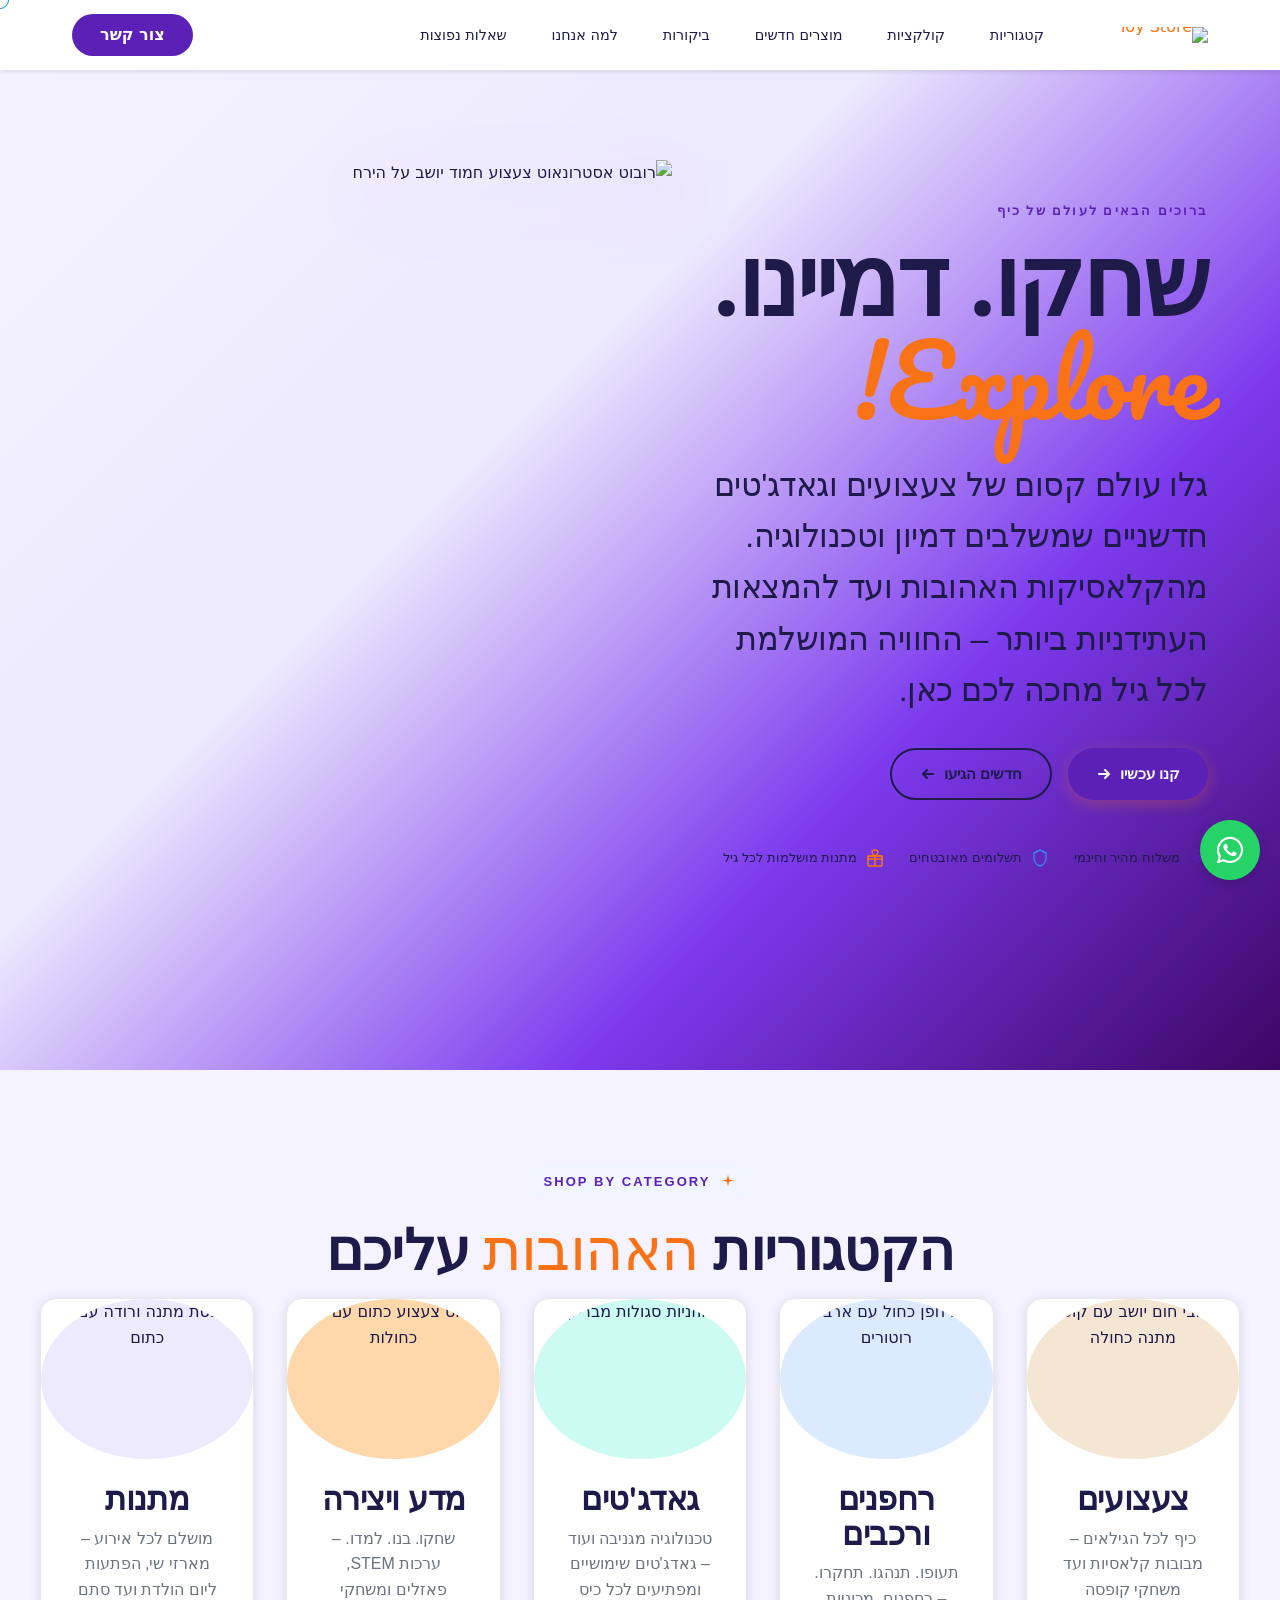
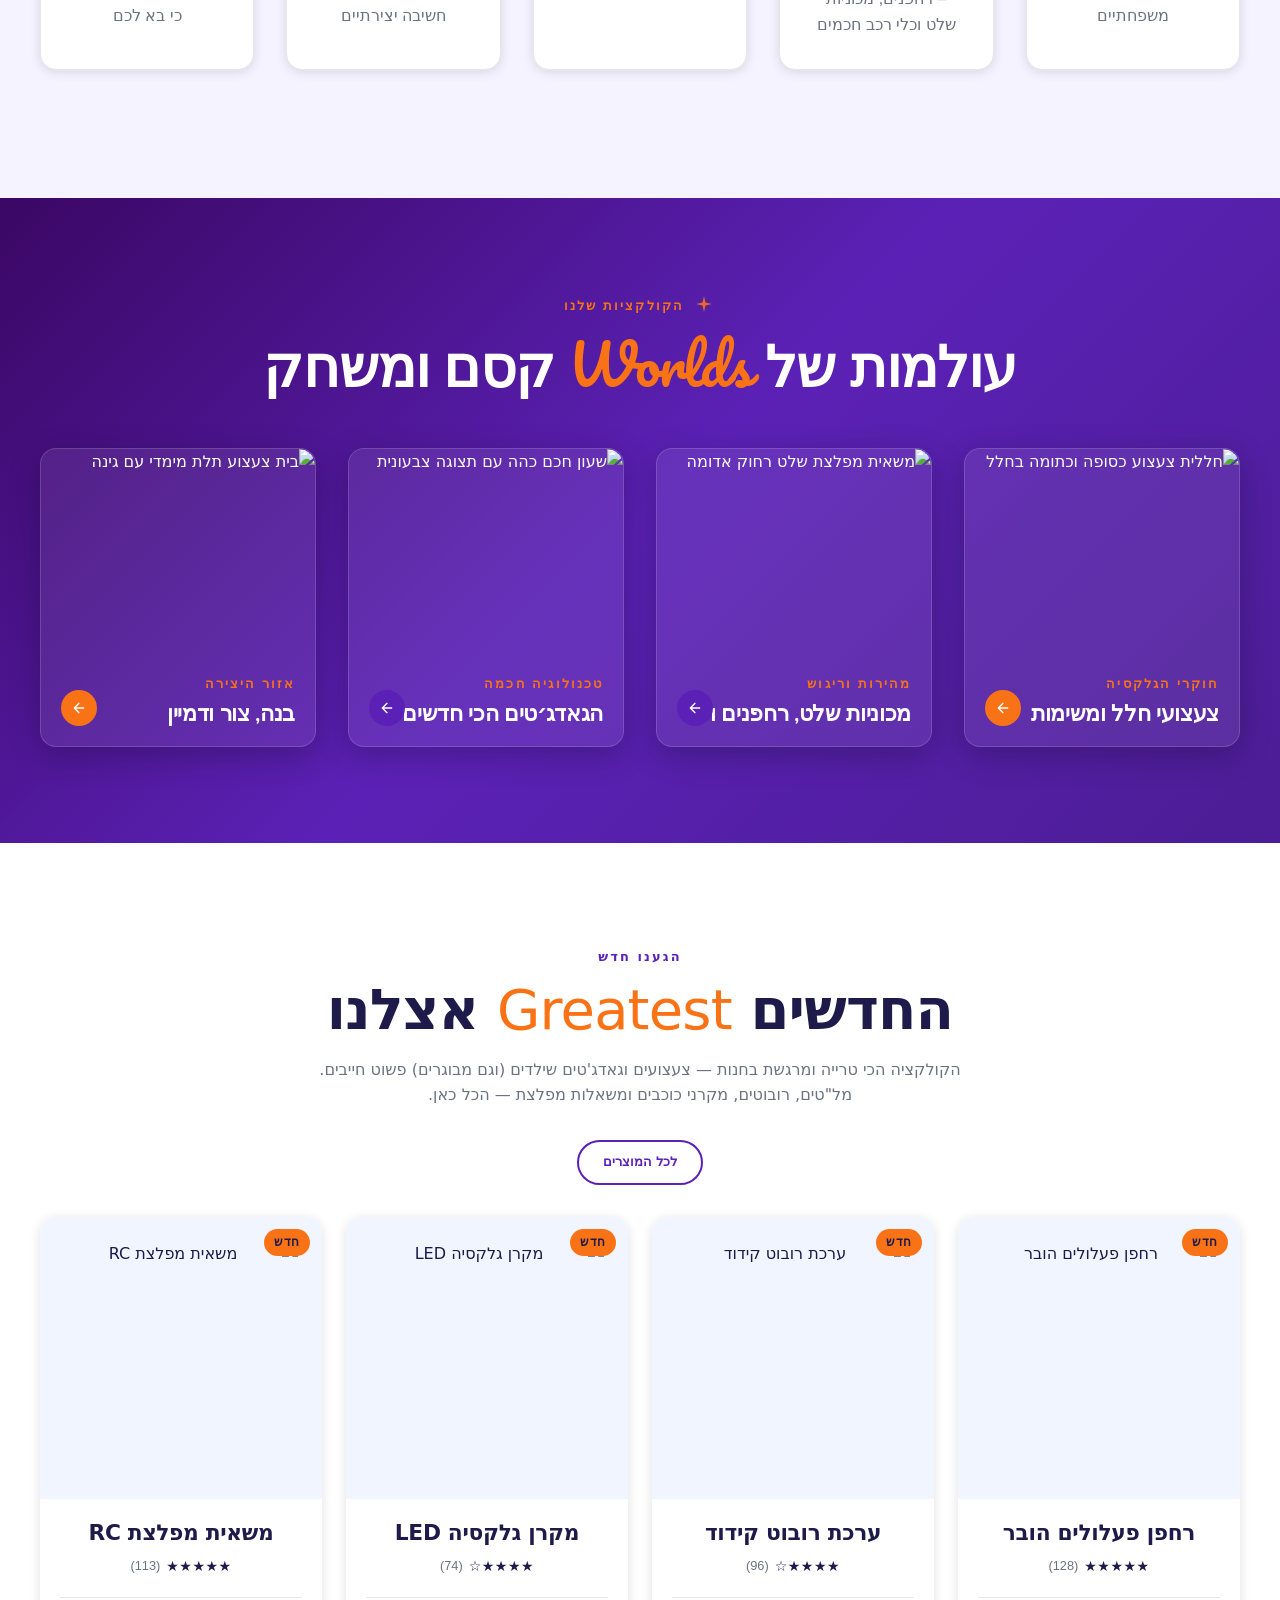
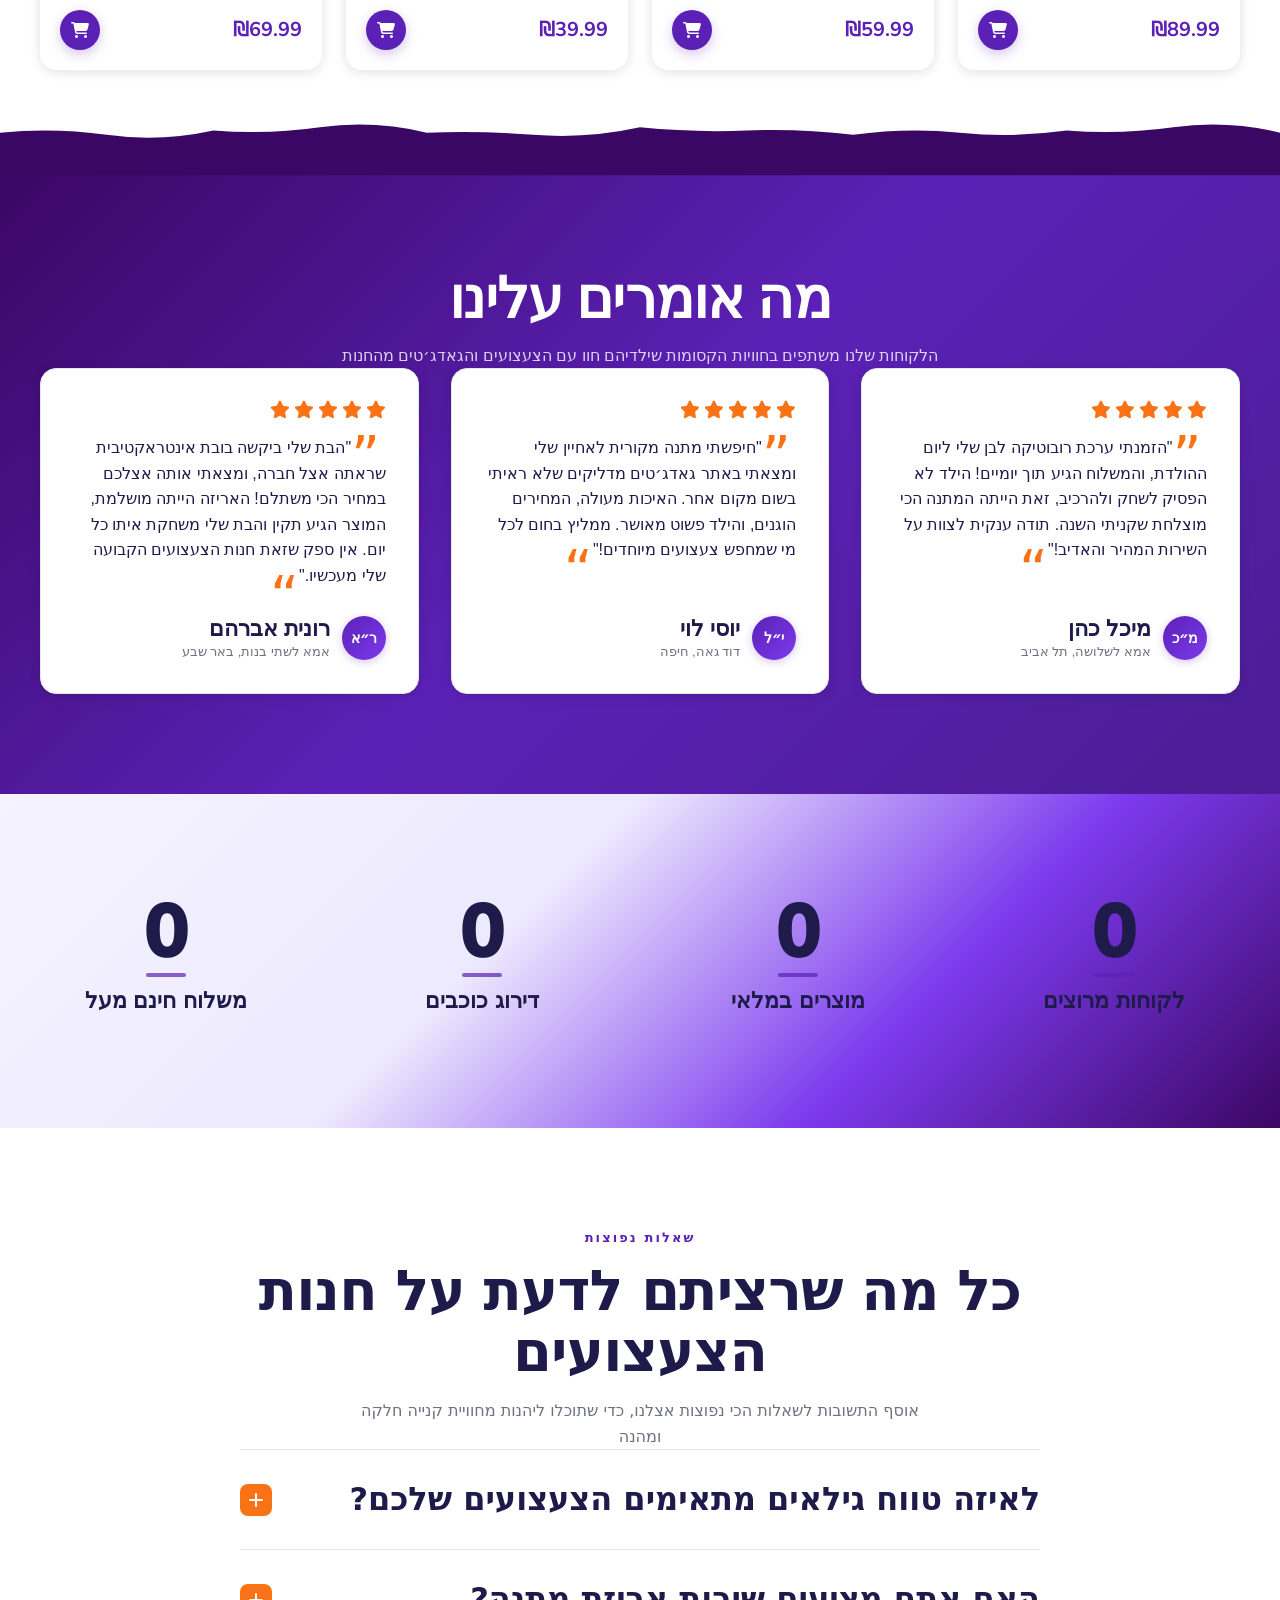
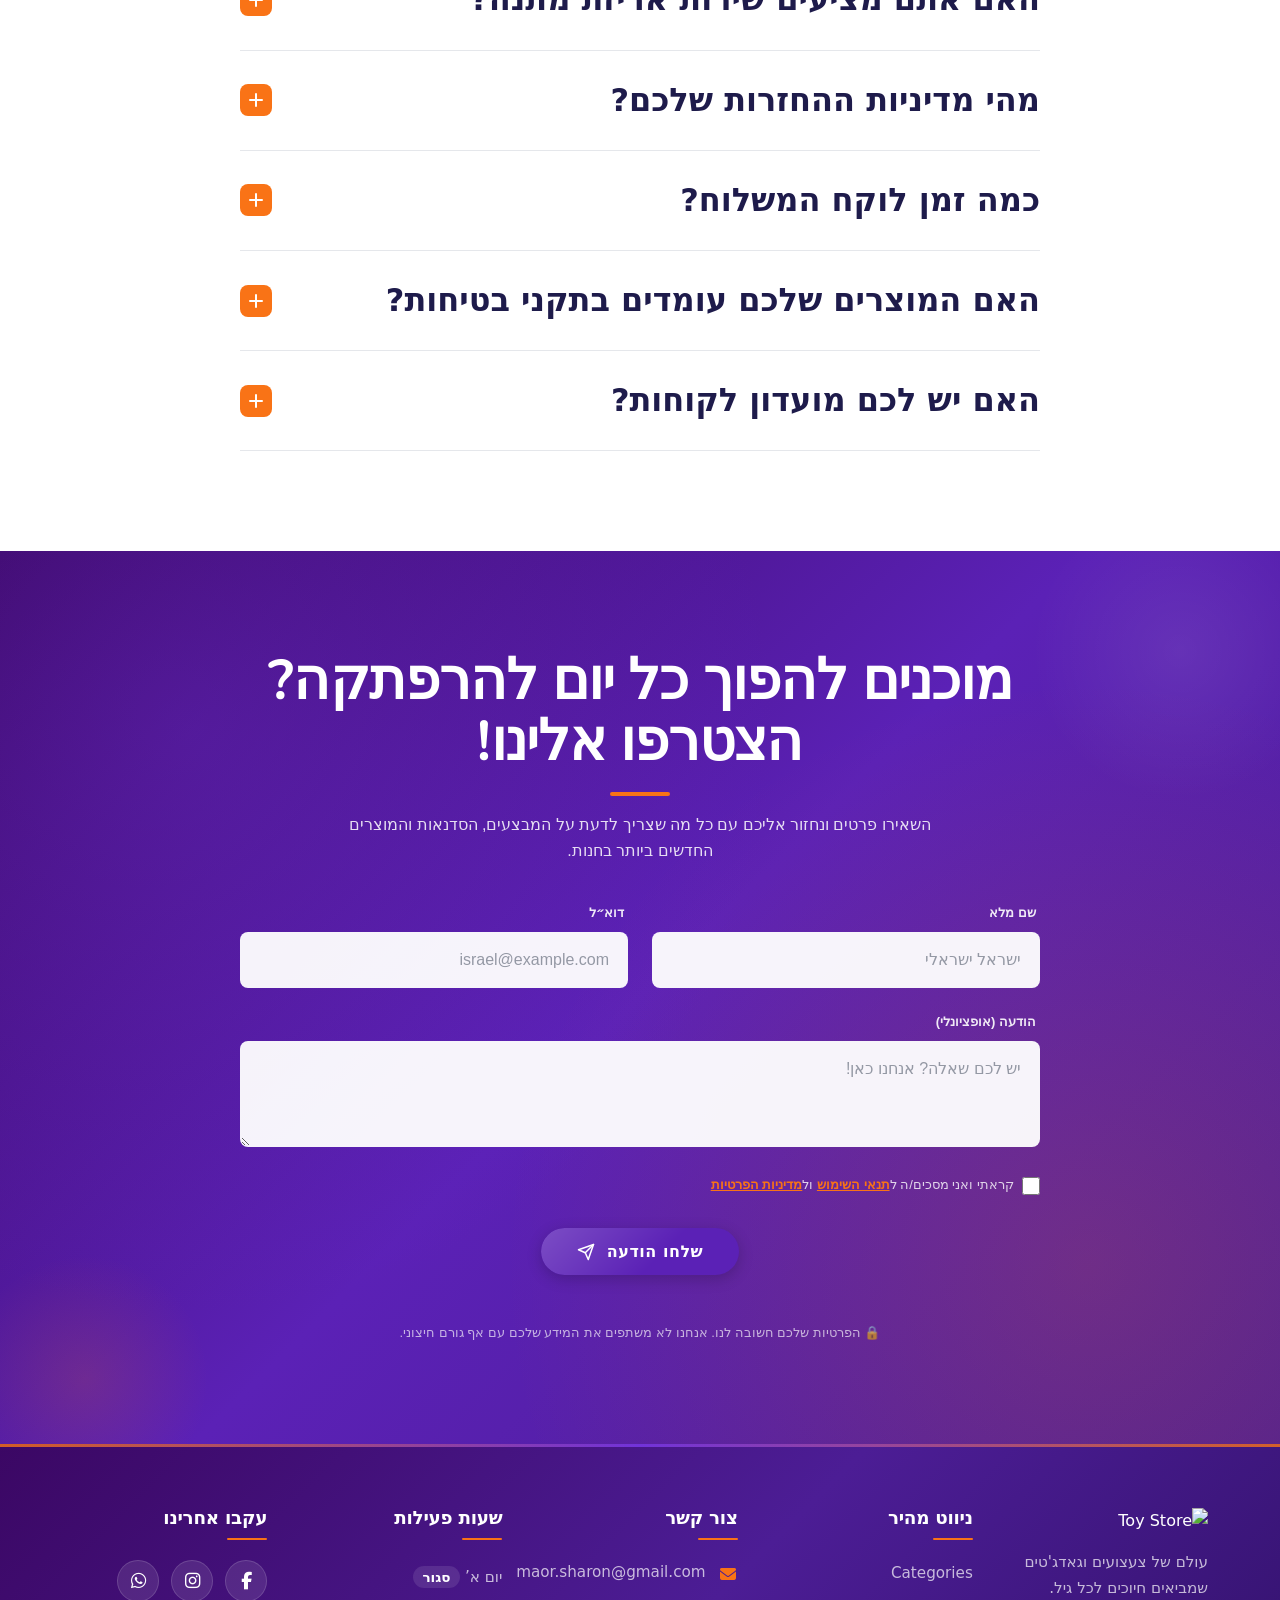
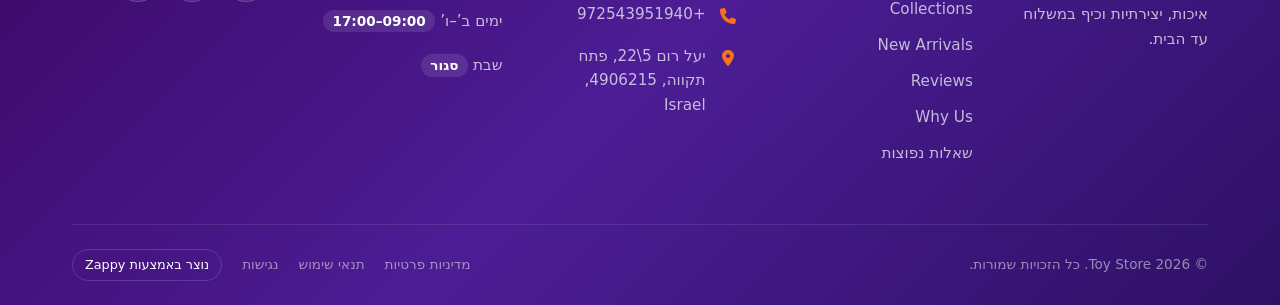
==== commit 040b4826: "Background sync: Progressive GitHub Sync" ====
--- a/public/index.html
+++ b/public/index.html
@@ -1 +1 @@
-<!doctype html><html dir="rtl" lang="he"><head><meta charset="UTF-8"><meta content="width=device-width,initial-scale=1" name="viewport"><meta content="index, follow" name="robots"><title>גלו עולם של צעצועים וגאדג&#39;טים — Toy Store</title><meta content="מחפשים חנות צעצועים קרובה אליכם? בואו ל-Toy Store לחוויית קנייה מהנה עם צעצועים קלאסיים וגאדג&#39;טים חדשניים. היכנסו עכשיו וגלו את האוצר הבא שלכם!" name="description"><meta content="bigbad toy store, toy toy store, toy store near me, חנות צעצועים, גאדג'טים חדשניים" name="keywords"><link href="/assets/favicon.ico" rel="icon" type="image/x-icon"><link href="/assets/favicon-16x16.png" rel="icon" type="image/png" sizes="16x16"><link href="/assets/favicon-32x32.png" rel="icon" type="image/png" sizes="32x32"><link href="/assets/favicon-48x48.png" rel="icon" type="image/png" sizes="48x48"><link href="/assets/favicon-192x192.png" rel="icon" type="image/png" sizes="192x192"><link href="/assets/favicon-512x512.png" rel="icon" type="image/png" sizes="512x512"><link href="/assets/apple-touch-icon.png" rel="apple-touch-icon"><script>!function(){"use strict";var t="16d6f7b1-b3bb-4fe6-8b98-0bde7decba7b",e="https://qaapi.zappy5.com/api/analytics/track",n=18e5,a=2592e6,o=!0,i=!0,r=!0;var s,d,l,c,u=function(){var e="zappy_visitor_"+t,n=null;try{if(n=localStorage.getItem(e)){var o=JSON.parse(n),i=Date.now();if(i-o.created<a)return o.lastSeen=i,localStorage.setItem(e,JSON.stringify(o)),o.id}}catch(t){console.warn("Zappy Analytics: LocalStorage not available")}var r="zv_"+Date.now()+"_"+Math.random().toString(36).substr(2,9);try{localStorage.setItem(e,JSON.stringify({id:r,created:Date.now(),lastSeen:Date.now()}))}catch(t){}return r}(),m=function(){var e="zappy_session_"+t,a=null;try{if(a=sessionStorage.getItem(e)){var o=JSON.parse(a),i=Date.now();if(i-o.timestamp<n)return o.timestamp=i,sessionStorage.setItem(e,JSON.stringify(o)),o.id}}catch(t){console.warn("Zappy Analytics: SessionStorage not available")}var r="zs_"+Date.now()+"_"+Math.random().toString(36).substr(2,9);try{sessionStorage.setItem(e,JSON.stringify({id:r,timestamp:Date.now()}))}catch(t){}return r}();function f(t,e){var n=function(t){for(var e=t;e&&e!==document.body;){if(e.getAttribute&&null!=e.getAttribute("data-band-index"))return{bandIndex:e.getAttribute("data-band-index"),sectionId:e.id||null};e=e.parentElement}for(e=t;e&&e!==document.body;){if("SECTION"===e.tagName&&e.id)return{bandIndex:null,sectionId:e.id};e=e.parentElement}return{bandIndex:null,sectionId:null}}(t);return{x:Math.round(e&&e.pageX||0),y:Math.round(e&&e.pageY||0),bandIndex:n.bandIndex,sectionId:n.sectionId}}function p(t,e){for(var n in e)Object.prototype.hasOwnProperty.call(e,n)&&(t[n]=e[n]);return t}function g(n,a){a=a||{};var o={website_id:t,event_type:n,page_path:window.location.pathname,referrer:document.referrer||"direct",visitor_id:u,session_id:m,metadata:a};if(navigator.sendBeacon){var i=new Blob([JSON.stringify(o)],{type:"application/json"});navigator.sendBeacon(e,i)}else fetch(e,{method:"POST",headers:{"Content-Type":"application/json"},body:JSON.stringify(o),keepalive:!0}).catch(function(t){console.warn("Zappy Analytics: Failed to track event",t)})}o&&g("pageview",{title:document.title,url:window.location.href}),i&&document.addEventListener("click",function(t){var e=t.target;if("BUTTON"===e.tagName||e.closest("button")){var n="BUTTON"===e.tagName?e:e.closest("button"),a={element:"button",text:n.textContent.trim().substring(0,100),id:n.id||null,class:n.className||null};p(a,f(n,t)),g("click",a)}else if("A"===e.tagName||e.closest("a")){var o="A"===e.tagName?e:e.closest("a"),i={element:"link",text:o.textContent.trim().substring(0,100),href:o.href,external:o.hostname!==window.location.hostname};p(i,f(o,t)),g("navigation",i)}},!0),s=[25,50,75,100],d={},l=0,c=!1,window.addEventListener("scroll",function(){c||(c=!0,window.requestAnimationFrame(function(){var t,e=(t=document.documentElement.scrollHeight-window.innerHeight)<=0?100:Math.min(100,Math.round((window.scrollY||window.pageYOffset||0)/t*100));e>l&&(l=e);for(var n=0;n<s.length;n++){var a=s[n];e>=a&&!d[a]&&(d[a]=!0,g("scroll_depth",{milestone:a,maxDepthPct:l}))}c=!1}))},{passive:!0}),r&&document.addEventListener("submit",function(t){var e=t.target;g("form_submit",{form_id:e.id||null,form_name:e.name||null,form_action:e.action||null,form_method:e.method||"GET"})},!0);var v=Date.now();window.addEventListener("beforeunload",function(){g("page_unload",{time_on_page:Math.floor((Date.now()-v)/1e3),page_path:window.location.pathname})}),window.zappyAnalytics={track:g,getVisitorId:function(){return u},getSessionId:function(){return m}}}()</script><meta content="גלו עולם של צעצועים וגאדג&#39;טים — Toy Store" property="og:title"><meta content="מחפשים חנות צעצועים קרובה אליכם? בואו ל-Toy Store לחוויית קנייה מהנה עם צעצועים קלאסיים וגאדג&#39;טים חדשניים. היכנסו עכשיו וגלו את האוצר הבא שלכם!" property="og:description"><meta content="summary_large_image" name="twitter:card"><meta content="גלו עולם של צעצועים וגאדג&#39;טים — Toy Store" name="twitter:title"><meta content="מחפשים חנות צעצועים קרובה אליכם? בואו ל-Toy Store לחוויית קנייה מהנה עם צעצועים קלאסיים וגאדג&#39;טים חדשניים. היכנסו עכשיו וגלו את האוצר הבא שלכם!" name="twitter:description"><meta content="website" property="og:type"><meta content="he_IL" property="og:locale"><link href="https://cdnjs.cloudflare.com/ajax/libs/font-awesome/6.4.0/css/all.min.css" rel="stylesheet"><link href="https://fonts.googleapis.com/css2?family=Nunito:wght@400;500;600;700;800&amp;family=Inter:wght@400;500;600;700&amp;family=Pacifico:wght@400&amp;display=swap" rel="stylesheet"><script src="https://cdnjs.cloudflare.com/ajax/libs/gsap/3.12.5/gsap.min.js" data-zappy-gsap="https://cdnjs.cloudflare.com/ajax/libs/gsap/3.12.5/gsap.min.js" defer="defer"></script><script src="https://cdnjs.cloudflare.com/ajax/libs/gsap/3.12.5/ScrollTrigger.min.js" data-zappy-gsap="https://cdnjs.cloudflare.com/ajax/libs/gsap/3.12.5/ScrollTrigger.min.js" defer="defer"></script><link href="https://fonts.googleapis.com" rel="preconnect"><link href="https://fonts.gstatic.com" rel="preconnect" crossorigin><style>.skip-link{position:absolute;top:0;left:0;transform:translateY(-200%);padding:12px 18px;background:var(--bg-dark,#1a1a1a);color:var(--text-light,#fff);font-weight:600;border-radius:0 0 8px 0;z-index:10000}.skip-link:focus{transform:none;outline:2px solid var(--ring,#fff);outline-offset:2px}:focus-visible{outline:2px solid var(--ring,currentColor);outline-offset:3px}</style><link href="/assets/favicon.ico" rel="icon" type="image/x-icon"><link href="/assets/favicon-16x16.png" rel="icon" type="image/png" sizes="16x16"><link href="/assets/favicon-32x32.png" rel="icon" type="image/png" sizes="32x32"><link href="/assets/favicon-48x48.png" rel="icon" type="image/png" sizes="48x48"><link href="/assets/favicon-192x192.png" rel="icon" type="image/png" sizes="192x192"><link href="/assets/favicon-512x512.png" rel="icon" type="image/png" sizes="512x512"><link href="/assets/apple-touch-icon.png" rel="apple-touch-icon"><link href="https://cdn.jsdelivr.net/npm/vanilla-cookieconsent@3/dist/cookieconsent.css" rel="stylesheet"><script src="https://cdn.jsdelivr.net/npm/vanilla-cookieconsent@3/dist/cookieconsent.umd.js"></script><script src="https://cdn.jsdelivr.net/gh/mickidum/acc_toolbar/acctoolbar/acctoolbar.min.js"></script><link href="/styles.css" rel="stylesheet"><script>window.ZAPPY_WEBSITE_ID="16d6f7b1-b3bb-4fe6-8b98-0bde7decba7b",window.ZAPPY_API_BASE="https://qaapi.zappy5.com"</script><style id="zappy-dropdown-submenu-styles">#navMenu li:has(.sub-menu),.nav-menu li:has(.sub-menu),.navbar li:has(.sub-menu),nav li:has(.sub-menu){position:relative}#navMenu .sub-menu,.nav-menu .sub-menu,.navbar .sub-menu,nav .sub-menu{display:block!important;position:absolute!important;top:100%;left:0;min-width:220px;background:#fff;border-radius:8px;box-shadow:0 8px 25px rgba(0,0,0,.15);padding:8px 0;opacity:0;visibility:hidden;transform:translateY(10px);transition:all .3s ease;z-index:1000;list-style:none;pointer-events:none}#navMenu li:hover>.sub-menu,.nav-menu li:hover>.sub-menu,.navbar li:hover>.sub-menu,nav li:hover>.sub-menu{opacity:1!important;visibility:visible!important;transform:translateY(0)!important;pointer-events:auto!important}.sub-menu li{list-style:none;margin:0;padding:0}.sub-menu a{display:block!important;padding:10px 16px!important;color:var(--text-dark,#333)!important;font-weight:500;text-decoration:none;white-space:nowrap;transition:background-color .2s}.sub-menu .zappy-nav-child>a{padding-left:28px!important;font-size:.9em!important;opacity:.85!important}[dir=rtl] .sub-menu .zappy-nav-child>a,html[lang=ar] .sub-menu .zappy-nav-child>a,html[lang=he] .sub-menu .zappy-nav-child>a{padding-left:10px!important;padding-right:28px!important}.sub-menu .zappy-nav-parent>a{font-weight:600!important}.sub-menu a:hover{background-color:#f5f5f5}[dir=rtl] .nav-menu .sub-menu,[dir=rtl] .navbar .sub-menu,[dir=rtl] nav .sub-menu,html[lang=ar] .nav-menu .sub-menu,html[lang=ar] .navbar .sub-menu,html[lang=ar] nav .sub-menu,html[lang=he] .nav-menu .sub-menu,html[lang=he] .navbar .sub-menu,html[lang=he] nav .sub-menu{left:auto!important;right:0!important}.sub-menu:empty,.sub-menu:not(:has(li)):not(:has(> a)),.sub-menu:not(:has(li:not(.zappy-hidden-menu-item))):not(:has(> a)){display:none!important;opacity:0!important;visibility:hidden!important;pointer-events:none!important}li:has(.menu-group-title):hover>.sub-menu{opacity:1!important;visibility:visible!important;transform:translateY(0)!important;pointer-events:auto!important}#navMenu>li>.menu-group-title,.nav-menu>li>.menu-group-title{display:inline-block;padding:.5rem 1rem;cursor:default;user-select:none}@media (max-width:768px){#navMenu .sub-menu,.nav-menu .sub-menu,.navbar .sub-menu,nav .sub-menu{position:static!important;transform:none!important;box-shadow:none!important;background:0 0!important;max-height:0;overflow:hidden;opacity:0;visibility:hidden;transition:max-height .3s ease,opacity .3s ease;padding:0!important;border-radius:0!important}#navMenu .sub-menu.mobile-expanded,.nav-menu .sub-menu.mobile-expanded,.navbar .sub-menu.mobile-expanded{max-height:none!important;overflow-y:visible!important;opacity:1!important;visibility:visible!important;padding:8px 0 8px 16px!important}[dir=rtl] .sub-menu.mobile-expanded,html[lang=he] .sub-menu.mobile-expanded{padding:8px 16px 8px 0!important}#navMenu li:hover>.sub-menu,.nav-menu li:hover>.sub-menu,.navbar li:hover>.sub-menu,nav li:hover>.sub-menu{opacity:0;visibility:hidden;pointer-events:none}#navMenu li>.sub-menu.mobile-expanded,.nav-menu li>.sub-menu.mobile-expanded,.navbar li>.sub-menu.mobile-expanded,nav li>.sub-menu.mobile-expanded{opacity:1!important;visibility:visible!important;pointer-events:auto!important}#navMenu li:has(.sub-menu),.nav-menu li:has(.sub-menu),.navbar li:has(.sub-menu),nav li:has(.sub-menu){display:flex!important;flex-wrap:wrap!important;align-items:center!important;position:relative!important;min-height:44px!important}#navMenu li:has(.sub-menu)>a,.nav-menu li:has(.sub-menu)>a,.navbar li:has(.sub-menu)>a,nav li:has(.sub-menu)>a{flex:1!important;min-width:0!important}#navMenu li:has(.sub-menu)>.menu-group-title,.nav-menu li:has(.sub-menu)>.menu-group-title,.navbar li:has(.sub-menu)>.menu-group-title,nav li:has(.sub-menu)>.menu-group-title{flex:1!important;min-width:0!important;padding:0!important;line-height:inherit!important}#navMenu li:has(.sub-menu)>.sub-menu,.nav-menu li:has(.sub-menu)>.sub-menu,.navbar li:has(.sub-menu)>.sub-menu,nav li:has(.sub-menu)>.sub-menu{flex-basis:100%!important;width:100%!important}#navMenu li:has(.sub-menu)>a [class*=arrow],#navMenu li:has(.sub-menu)>a [class*=chevron],.nav-menu li:has(.sub-menu)>a .fa-angle-down,.nav-menu li:has(.sub-menu)>a .fa-chevron-down,.nav-menu li:has(.sub-menu)>a [class*=arrow],.nav-menu li:has(.sub-menu)>a [class*=chevron],nav li:has(.sub-menu)>a [class*=arrow],nav li:has(.sub-menu)>a [class*=chevron]{display:none!important;visibility:hidden!important}.mobile-submenu-toggle{display:flex!important;align-items:center!important;justify-content:center!important;width:44px!important;height:auto!important;background:0 0!important;border:none!important;cursor:pointer!important;color:var(--text-dark)!important;position:static!important;flex-shrink:0!important;align-self:stretch!important;z-index:2!important;padding:0!important;margin:0!important}.mobile-submenu-toggle::after{content:''!important;width:0!important;height:0!important;border-left:6px solid transparent!important;border-right:6px solid transparent!important;border-top:7px solid currentColor!important;transition:transform .3s ease!important}.mobile-submenu-toggle.expanded::after{transform:rotate(180deg)!important}.sub-menu a{padding:10px 0!important;display:block!important;color:var(--text-dark)!important;white-space:normal!important}.sub-menu .zappy-nav-child>a{padding-left:28px!important;font-size:.9em!important;opacity:.85!important}[dir=rtl] .sub-menu .zappy-nav-child>a,html[lang=ar] .sub-menu .zappy-nav-child>a,html[lang=he] .sub-menu .zappy-nav-child>a{padding-left:0!important;padding-right:28px!important}.sub-menu .zappy-nav-parent>a{font-weight:600!important}#navMenu.active,.nav-menu.active{max-width:100vw!important;overflow-x:hidden!important;box-sizing:border-box!important}.navbar .sub-menu li a,.zappy-products-dropdown .sub-menu a,nav.navbar .sub-menu li a{color:var(--text-dark)!important}}@media (min-width:769px){.mobile-submenu-toggle{display:none!important}}</style><style id="zappy-widget-visibility">html[dir=rtl] .whatsapp-float{right:20px!important;left:auto!important}html:not([dir]) .whatsapp-float,html[dir=ltr] .whatsapp-float{left:20px!important;right:auto!important}html[dir=rtl] #mic-access-tool-general-button,html[dir=rtl] #mic-init-access-tool #mic-access-tool-general-button,html[dir=rtl] #mic-init-access-tool .mic-access-tool-general-button,html[dir=rtl] ._access-icon,html[dir=rtl] .mic-access-tool-general-button{left:20px!important;right:auto!important}html:not([dir]) #mic-access-tool-general-button,html:not([dir]) #mic-init-access-tool #mic-access-tool-general-button,html:not([dir]) #mic-init-access-tool .mic-access-tool-general-button,html:not([dir]) ._access-icon,html:not([dir]) .mic-access-tool-general-button,html[dir=ltr] #mic-access-tool-general-button,html[dir=ltr] #mic-init-access-tool #mic-access-tool-general-button,html[dir=ltr] #mic-init-access-tool .mic-access-tool-general-button,html[dir=ltr] ._access-icon,html[dir=ltr] .mic-access-tool-general-button{right:20px!important;left:auto!important}@media (max-width:768px){.whatsapp-float{display:flex!important}}@media (min-width:769px){.whatsapp-float{display:flex!important}}@media (max-width:768px){#mic-access-tool-general-button,#mic-init-access-tool #mic-access-tool-general-button,#mic-init-access-tool .mic-access-tool-general-button,._access-icon,.mic-access-tool-general-button{display:flex!important;visibility:visible!important;opacity:1!important;pointer-events:auto!important}#mic-access-tool-box.opened-mic-access-tool,#mic-init-access-tool #mic-access-tool-box.opened-mic-access-tool,.mic-access-tool-box.opened-mic-access-tool{visibility:visible!important;opacity:1!important;pointer-events:auto!important}}@media (min-width:769px){#mic-access-tool-general-button,#mic-init-access-tool #mic-access-tool-general-button,#mic-init-access-tool .mic-access-tool-general-button,._access-icon,.mic-access-tool-general-button{display:flex!important;visibility:visible!important;opacity:1!important;pointer-events:auto!important}#mic-access-tool-box.opened-mic-access-tool,#mic-init-access-tool #mic-access-tool-box.opened-mic-access-tool,.mic-access-tool-box.opened-mic-access-tool{visibility:visible!important;opacity:1!important;pointer-events:auto!important}}</style></head><body><a href="#main" class="skip-link">דלג לתוכן הראשי</a><nav class="navbar" dir="rtl"><button class="mobile-toggle" aria-label="Menu" id="mobileToggle"><svg viewBox="0 0 24 24" fill="none" height="24" width="24" class="hamburger-icon"><path d="M3 12h18M3 6h18M3 18h18" stroke="currentColor" stroke-width="2" stroke-linecap="round"/></svg> <svg viewBox="0 0 24 24" fill="none" height="24" width="24" class="close-icon" style="display:none"><path d="M18 6L6 18M6 6l12 12" stroke="currentColor" stroke-width="2" stroke-linecap="round"/></svg></button> <button class="phone-header-btn" aria-label="Call" data-phone="[business_phone]"><svg viewBox="0 0 24 24" fill="currentColor" height="20" width="20"><path d="M22 16.92v3a2 2 0 0 1-2.18 2 19.79 19.79 0 0 1-8.63-3.07 19.5 19.5 0 0 1-6-6 19.79 19.79 0 0 1-3.07-8.67A2 2 0 0 1 4.11 2h3a2 2 0 0 1 2 1.72 12.84 12.84 0 0 0 .7 2.81 2 2 0 0 1-.45 2.11L8.09 9.91a16 16 0 0 0 6 6l1.27-1.27a2 2 0 0 1 2.11-.45 12.84 12.84 0 0 0 2.81.7A2 2 0 0 1 22 16.92z"/></svg></button><div class="nav-container"><div class="nav-right-group"><div class="nav-brand"><a href="/" class="logo-link"><img alt="Toy Store" class="logo" src="/assets/site---------image-1.webp"></a></div><ul class="nav-menu" id="navMenu"><li><a href="#features">קטגוריות</a></li><li><a href="#portfolio">קולקציות</a></li><li><a href="#products">מוצרים חדשים</a></li><li><a href="#testimonials">ביקורות</a></li><li><a href="#stats">למה אנחנו</a></li><li><a href="#faq">שאלות נפוצות</a></li></ul></div><div class="nav-cta-container"><a href="#cta" class="nav-cta-btn">צור קשר</a></div></div></nav><script>window.addEventListener("load",function(){const e=document.querySelector(".navbar, nav, header");if(!e)return void console.log("[Navbar] Navbar element not found");let t=document.getElementById("mobileToggle")||document.querySelector(".mobile-toggle")||document.querySelector(".hamburger")||document.querySelector(".hamburger-menu")||document.querySelector(".menu-toggle")||document.querySelector(".burger-menu")||document.querySelector('[aria-label="Menu"]')||document.querySelector('[aria-label="תפריט"]');const n=document.querySelector(".phone-header-btn"),o=window.getComputedStyle(e);let r=o.backgroundColor;if(console.log("[Navbar] Initial navbar background:",r),"transparent"===r||"rgba(0, 0, 0, 0)"===r||r.startsWith("rgba")&&r.includes(", 0)")){const e=o.backgroundImage;if(e&&"none"!==e)console.log("[Navbar] Navbar has background image/gradient, using dark text"),r="rgb(240, 240, 240)";else{const e=window.getComputedStyle(document.body).backgroundColor;console.log("[Navbar] Navbar transparent, using body background:",e),r=e}}const a=r.match(/\d+/g);if(a&&a.length>=3){const e=(.299*parseInt(a[0])+.587*parseInt(a[1])+.114*parseInt(a[2]))/255;console.log("[Navbar] Mobile button colors preserved from Claude CSS (luminance:",e.toFixed(2)+")");const o=document.createElement("style");o.id="zappy-mobile-nav-fix";document.documentElement.lang;document.documentElement.dir,o.textContent='\n        /* Hide mobile buttons on desktop, show only on mobile */\n        @media (min-width: 769px) {\n          .mobile-toggle,\n          .phone-header-btn {\n            display: none !important;\n          }\n        }\n        \n        /* Show and position mobile buttons correctly on mobile */\n        @media (max-width: 768px) {\n          .navbar,\n          nav.navbar {\n            min-height: 70px !important;\n          }\n\n          .mobile-toggle,\n          .phone-header-btn {\n            position: absolute !important;\n            top: 0 !important;\n            bottom: 0 !important;\n            margin-top: auto !important;\n            margin-bottom: auto !important;\n            transform: none !important;\n            z-index: 1001 !important;\n            display: flex !important;\n            align-items: center !important;\n            justify-content: center !important;\n            width: 36px !important;\n            height: 36px !important;\n            border-radius: 50% !important;\n            border: none !important;\n            cursor: pointer !important;\n            padding: 6px !important;\n            background: none !important;\n            color: var(--nav-text, var(--text-dark)) !important;\n            touch-action: manipulation !important;\n            -webkit-tap-highlight-color: transparent !important;\n          }\n\n          html[data-zappy-site-type="ecommerce"] .phone-header-btn,\n          body[data-zappy-site-type="ecommerce"] .phone-header-btn,\n          html[data-zappy-site-type="ecommerce"] header .phone-header-btn,\n          html[data-zappy-site-type="ecommerce"] nav .phone-header-btn {\n            display: none !important;\n            visibility: hidden !important;\n            width: 0 !important;\n            height: 0 !important;\n            min-width: 0 !important;\n            overflow: hidden !important;\n          }\n          \n          /* LTR positioning (default): hamburger LEFT, phone RIGHT */\n          html:not([dir="rtl"]):not([lang="he"]):not([lang="ar"]) .mobile-toggle,\n          html[dir="ltr"] .mobile-toggle {\n            left: 12px !important;\n            right: auto !important;\n          }\n          html:not([dir="rtl"]):not([lang="he"]):not([lang="ar"]) .phone-header-btn,\n          html[dir="ltr"] .phone-header-btn {\n            right: 12px !important;\n            left: auto !important;\n          }\n          \n          /* RTL positioning: hamburger RIGHT, phone LEFT */\n          html[dir="rtl"] .mobile-toggle,\n          html[lang="he"] .mobile-toggle,\n          html[lang="ar"] .mobile-toggle {\n            right: 12px !important;\n            left: auto !important;\n          }\n          html[dir="rtl"] .phone-header-btn,\n          html[lang="he"] .phone-header-btn,\n          html[lang="ar"] .phone-header-btn {\n            left: 12px !important;\n            right: auto !important;\n          }\n          \n          /* CRITICAL: Ensure nav-container has min-height on mobile */\n          /* All children are positioned absolutely/fixed on mobile, so height:auto collapses to 0 */\n          .nav-container {\n            min-height: 70px !important;\n            position: relative !important;\n          }\n          \n          /* Ensure SVG icons are properly sized and inherit color */\n          .mobile-toggle svg,\n          .phone-header-btn svg {\n            width: 24px !important;\n            height: 24px !important;\n            /* Don\'t force display - let JavaScript control hamburger/close toggle */\n          }\n          \n          /* Reset nav-cta-container on mobile - remove desktop box-shadow/padding */\n          /* that creates a visible ghost box when CTA button is hidden */\n          .nav-cta-container {\n            box-shadow: none !important;\n            padding: 0 !important;\n          }\n          \n          /* Hide nav-cta-container entirely on mobile when there\'s no lang-switcher */\n          /* (only the CTA button is inside, and it\'s hidden on mobile) */\n          .nav-cta-container:not(:has(.lang-switcher)) {\n            display: none !important;\n          }\n          \n          /* CRITICAL: Prevent hero image fade gradient from bleeding over headline text */\n          /* The .image-fade-gradient has bottom: -30px (extends below parent) */\n          /* On mobile stacked layout, this overlaps the h1 text below the image */\n          .hero-image-column {\n            overflow: hidden !important;\n          }\n          .image-fade-gradient {\n            bottom: 0 !important;\n          }\n          \n          /* Hide desktop language switcher on mobile - hamburger menu handles it */\n          /* High specificity to override stored CSS */\n          .lang-switcher,\n          .nav-cta-container .lang-switcher,\n          .nav-container .lang-switcher,\n          .navbar .lang-switcher,\n          .navbar .nav-cta-container .lang-switcher {\n            display: none !important;\n          }\n        }\n      ';const r=document.getElementById("zappy-mobile-nav-fix");r&&r.remove(),document.head.appendChild(o),console.log("[Navbar] Critical CSS injected for mobile nav positioning");const i=window.innerWidth<=768;if(t){const e=t.querySelector(".hamburger-icon"),n=t.querySelector(".close-icon");e&&(e.style.setProperty("width","24px","important"),e.style.setProperty("height","24px","important"),e.style.setProperty("display","block","important")),n&&(n.style.setProperty("width","24px","important"),n.style.setProperty("height","24px","important"),n.style.setProperty("display","none","important")),i?(t.style.setProperty("position","absolute","important"),t.style.setProperty("top","0","important"),t.style.setProperty("bottom","0","important"),t.style.setProperty("margin-top","auto","important"),t.style.setProperty("margin-bottom","auto","important"),t.style.setProperty("transform","none","important"),t.style.setProperty("z-index","1001","important"),t.style.removeProperty("left"),t.style.removeProperty("right"),console.log("[Navbar] Mobile toggle positioning applied (mobile viewport)")):(t.style.removeProperty("position"),t.style.removeProperty("top"),t.style.removeProperty("transform"),t.style.removeProperty("z-index"),t.style.removeProperty("left"),t.style.removeProperty("right"),console.log("[Navbar] Desktop viewport - cleared mobile toggle inline positioning"))}if(n){const e=n.querySelector("svg");e&&(e.style.width="24px",e.style.height="24px",e.setAttribute("width","24"),e.setAttribute("height","24")),i?(n.style.setProperty("position","absolute","important"),n.style.setProperty("top","0","important"),n.style.setProperty("bottom","0","important"),n.style.setProperty("margin-top","auto","important"),n.style.setProperty("margin-bottom","auto","important"),n.style.setProperty("transform","none","important"),n.style.setProperty("z-index","1001","important"),n.style.removeProperty("left"),n.style.removeProperty("right"),console.log("[Navbar] Phone button positioning applied (mobile viewport)")):(n.style.removeProperty("position"),n.style.removeProperty("top"),n.style.removeProperty("transform"),n.style.removeProperty("z-index"),n.style.removeProperty("left"),n.style.removeProperty("right"),console.log("[Navbar] Desktop viewport - cleared phone button inline positioning"))}}else console.log("[Navbar] Could not parse background color:",r);t=document.getElementById("mobileToggle")||document.querySelector(".mobile-toggle")||document.querySelector(".hamburger")||document.querySelector(".hamburger-menu")||document.querySelector(".menu-toggle")||document.querySelector(".burger-menu")||document.querySelector('[aria-label="Menu"]')||document.querySelector('[aria-label="תפריט"]');const i=document.getElementById("navMenu")||document.querySelector(".nav-menu")||document.querySelector(".nav-links")||document.querySelector("nav ul:not(.submenu)");if(!t||!i)return void console.log("[Navbar] Mobile toggle or menu not found:",{toggle:!!t,menu:!!i});i.id||(i.id="navMenu"),console.log("[Navbar] Initializing mobile menu...");const l=t.cloneNode(!0);t.parentNode.replaceChild(l,t);var s=0;function p(e){var t=Date.now();t-s<300||(s=t,function(e){e.preventDefault(),e.stopPropagation();const t=l.querySelector(".hamburger-icon"),n=l.querySelector(".close-icon");i.classList.contains("active")?(i.classList.remove("active"),t&&t.style.setProperty("display","block","important"),n&&n.style.setProperty("display","none","important"),document.body.style.overflow="",console.log("[Navbar] Menu closed")):(i.classList.add("active"),t&&t.style.setProperty("display","none","important"),n&&n.style.setProperty("display","block","important"),document.body.style.overflow="hidden",console.log("[Navbar] Menu opened"))}(e))}l.addEventListener("click",p),l.addEventListener("touchend",p),i.querySelectorAll("a").forEach(function(e){e.addEventListener("click",function(){if("#"===this.getAttribute("href"))return;const e=l.querySelector(".hamburger-icon"),t=l.querySelector(".close-icon");i.classList.remove("active"),e&&e.style.setProperty("display","block","important"),t&&t.style.setProperty("display","none","important"),document.body.style.overflow="",console.log("[Navbar] Menu closed (link clicked)")})});var m=i.querySelectorAll(".dropdown-toggle");m.forEach(function(e){e.addEventListener("click",function(e){e.preventDefault(),e.stopPropagation();var t=this.closest(".nav-dropdown");t&&(t.parentNode.querySelectorAll(".nav-dropdown.open").forEach(function(e){e!==t&&e.classList.remove("open")}),t.classList.toggle("open"),console.log("[Navbar] Dropdown toggled:",t.classList.contains("open")?"open":"closed"))})}),document.addEventListener("click",function(e){e.target.closest(".nav-dropdown")||document.querySelectorAll(".nav-dropdown.open").forEach(function(e){e.classList.remove("open")})}),console.log("[Navbar] Dropdown handlers initialized for "+m.length+" dropdowns"),n&&n.addEventListener("click",function(){const e=document.querySelectorAll('a[href^="tel:"]'),t=e.length>0?e[0].getAttribute("href").replace("tel:",""):"[business_phone]";window.location.href="tel:"+t,console.log("[Navbar] Phone button clicked")}),console.log("[Navbar] Mobile menu initialized successfully")})</script><main id="main"><section class="editorial-section index-hero-section" data-band-index="0" data-layout-spec="דף הבית-hero" id="hero" data-hero-type="fullscreen-scrim"><div class="editorial-grid"><div class="editorial-text" data-reveal><p class="eyebrow">ברוכים הבאים לעולם של כיף</p><h1 class="display-xl"><span class="headline-dark">שחקו. דמיינו.</span> <span class="headline-accent"><span class="font-accent">Explore!</span></span></h1><h3 class="hero-subtitle">גלו עולם קסום של צעצועים וגאדג'טים חדשניים שמשלבים דמיון וטכנולוגיה. מהקלאסיקות האהובות ועד להמצאות העתידניות ביותר – החוויה המושלמת לכל גיל מחכה לכם כאן.</h3><div class="hero-cta-group"><a href="#" class="btn-primary"><span>קנו עכשיו</span> <svg viewBox="0 0 16 16" fill="none" data-element-type="icon" data-icon-type="svg" xmlns="http://www.w3.org/2000/svg" height="16" width="16"><path d="M3 8H13M13 8L9 4M13 8L9 12" stroke="currentColor" stroke-width="2" stroke-linecap="round" stroke-linejoin="round"/></svg> </a><a href="#" class="btn-secondary-outline"><span>חדשים הגיעו</span> <svg viewBox="0 0 16 16" fill="none" data-element-type="icon" data-icon-type="svg" xmlns="http://www.w3.org/2000/svg" height="16" width="16"><path d="M3 8H13M13 8L9 4M13 8L9 12" stroke="currentColor" stroke-width="2" stroke-linecap="round" stroke-linejoin="round"/></svg></a></div><div class="trust-badges"><div class="trust-badge-item"><div class="trust-badge-icon"><svg viewBox="0 0 20 20" fill="none" data-element-type="icon" data-icon-type="svg" xmlns="http://www.w3.org/2000/svg" height="20" width="20"><path d="M10 2C10 2 14 4 14 10L10 14L6 10C6 4 10 2 10 2Z" stroke="#5b21b6" stroke-width="1.5" fill="none"/><circle cx="10" cy="9" fill="#5b21b6" r="2"/></svg></div><span class="trust-badge-text">משלוח מהיר וחינמי</span></div><div class="trust-badge-item"><div class="trust-badge-icon"><svg viewBox="0 0 20 20" fill="none" data-element-type="icon" data-icon-type="svg" xmlns="http://www.w3.org/2000/svg" height="20" width="20"><path d="M10 2L4 5V10C4 14 7 17 10 18C13 17 16 14 16 10V5L10 2Z" stroke="#3b82f6" stroke-width="1.5" fill="none"/></svg></div><span class="trust-badge-text">תשלומים מאובטחים</span></div><div class="trust-badge-item"><div class="trust-badge-icon"><svg viewBox="0 0 20 20" fill="none" data-element-type="icon" data-icon-type="svg" xmlns="http://www.w3.org/2000/svg" height="20" width="20"><rect fill="none" height="10" rx="1" width="14" x="3" y="8" stroke="#f97316" stroke-width="1.5"/><path d="M3 8H17V11H3V8Z" stroke="#f97316" stroke-width="1.5" fill="none"/><path d="M10 8V18M10 8C10 8 7 6 7 4C7 3 8 2 10 2C12 2 13 3 13 4C13 6 10 8 10 8Z" stroke="#f97316" stroke-width="1.5" fill="none"/></svg></div><span class="trust-badge-text">מתנות מושלמות לכל גיל</span></div></div></div><figure class="editorial-media"><div class="hero-image-wrapper"><img alt="רובוט אסטרונאוט צעצוע חמוד יושב על הירח" class="cutout" src="/assets/site-index-hero-hero-image-1.webp" data-aspect-ratio="4:5" data-context="Cute white astronaut robot toy with glowing blue visor and orange ear accents, sitting cross-legged on a purple moon surface holding a game controller, with a small wheeled robot companion beside it and a drone flying in the upper background, set against a purple cosmic landscape with a large moon and fantasy spires. Composition: 3/4 angle, full-body illustration, centered on right half of hero. Framing: Large illustration occupying the END 60% of the hero band, floating above the moon surface with negative space above. Background: Deep purple cosmic gradient with large moon sphere and fantasy castle spires. Treatment: background-removed cutout" data-dominant-color="#7c3aed" data-placeholder="index-hero-hero-image-1" data-treatment="background-removed cutout" height="750" loading="eager" width="600" data-hero-bg="true" fetchpriority="high"></div></figure></div></section><section class="hscroll-section index-features-section" data-band-index="1" data-layout-spec="דף הבית-features" id="features"><div class="section-container"><header class="section-header" data-reveal><p class="eyebrow"><span class="eyebrow-icon" aria-hidden="true"><svg viewBox="0 0 24 24" fill="none" data-element-type="icon" data-icon-type="svg" xmlns="http://www.w3.org/2000/svg" height="18" width="18"><path d="M12 2L13.5 8.5L20 10L13.5 11.5L12 18L10.5 11.5L4 10L10.5 8.5L12 2Z" fill="currentColor"/></svg> </span>SHOP BY CATEGORY</p><h2>הקטגוריות <span class="font-accent">האהובות</span> עליכם</h2></header><div class="hscroll-track" data-reveal-stagger><article class="category-card hscroll-card"><div class="card-circle circle-beige"><img alt="דובי חום יושב עם קופסת מתנה כחולה" class="cutout" src="/assets/site-index-features-feature-icon-1.webp" data-aspect-ratio="1:1" data-context="Brown teddy bear sitting upright with a small blue gift box beside it, 3D rendered illustration on a warm beige circular background. Composition: Centered isolated cutout on circular badge. Framing: Tight crop within a circle, centered with equal padding. Background: Warm beige #f5e6d3 circular background. Treatment: background-removed cutout" data-dominant-color="#c8956c" data-placeholder="index-features-feature-icon-1" data-treatment="background-removed cutout" height="200" loading="lazy" width="200"></div><h3>צעצועים</h3><p>כיף לכל הגילאים – מבובות קלאסיות ועד משחקי קופסה משפחתיים</p></article><article class="category-card hscroll-card"><div class="card-circle circle-blue"><img alt="רחפן כחול עם ארבעה רוטורים" class="cutout" src="/assets/site-index-features-feature-icon-2.webp" data-aspect-ratio="1:1" data-context="Blue quadcopter drone with four rotors, 3D rendered illustration on a light blue circular background. Composition: Centered isolated cutout on circular badge. Framing: Tight crop within a circle, centered with equal padding. Background: Light blue #dbeafe circular background. Treatment: background-removed cutout" data-dominant-color="#3b82f6" data-placeholder="index-features-feature-icon-2" data-treatment="background-removed cutout" height="200" loading="lazy" width="200"></div><h3>רחפנים ורכבים</h3><p>תעופו. תנהגו. תחקרו. – רחפנים, מכוניות שלט וכלי רכב חכמים</p></article><article class="category-card hscroll-card"><div class="card-circle circle-teal"><img alt="אוזניות סגולות מבריקות" class="cutout" src="/assets/site-index-features-feature-icon-3.webp" data-aspect-ratio="1:1" data-context="Purple over-ear headphones with glossy finish, 3D rendered illustration on a light teal circular background. Composition: Centered isolated cutout on circular badge. Framing: Tight crop within a circle, centered with equal padding. Background: Light teal #ccfbf1 circular background. Treatment: background-removed cutout" data-dominant-color="#7c3aed" data-placeholder="index-features-feature-icon-3" data-treatment="background-removed cutout" height="200" loading="lazy" width="200"></div><h3>גאדג'טים</h3><p>טכנולוגיה מגניבה ועוד – גאדג'טים שימושיים ומפתיעים לכל כיס</p></article><article class="category-card hscroll-card"><div class="card-circle circle-peach"><img alt="רובוט צעצוע כתום עם עיניים כחולות" class="cutout" src="/assets/site-index-features-feature-icon-4.webp" data-aspect-ratio="1:1" data-context="Small orange and white wheeled robot toy with blue eyes and antenna, 3D rendered illustration on a warm peach circular background. Composition: Centered isolated cutout on circular badge. Framing: Tight crop within a circle, centered with equal padding. Background: Warm peach #fed7aa circular background. Treatment: background-removed cutout" data-dominant-color="#f97316" data-placeholder="index-features-feature-icon-4" data-treatment="background-removed cutout" height="200" loading="lazy" width="200"></div><h3>מדע ויצירה</h3><p>שחקו. בנו. למדו. – ערכות STEM, פאזלים ומשחקי חשיבה יצירתיים</p></article><article class="category-card hscroll-card"><div class="card-circle circle-purple"><img alt="קופסת מתנה ורודה עם סרט כתום" class="cutout" src="/assets/site-index-features-feature-icon-5.webp" data-aspect-ratio="1:1" data-context="Pink gift box with orange ribbon bow on top, 3D rendered illustration on a light purple circular background. Composition: Centered isolated cutout on circular badge. Framing: Tight crop within a circle, centered with equal padding. Background: Light purple #ede9fe circular background. Treatment: background-removed cutout" data-dominant-color="#ec4899" data-placeholder="index-features-feature-icon-5" data-treatment="background-removed cutout" height="200" loading="lazy" width="200"></div><h3>מתנות</h3><p>מושלם לכל אירוע – מארזי שי, הפתעות ליום הולדת ועד סתם כי בא לכם</p></article></div></div></section><section class="cases-section index-portfolio-section" data-band-index="2" data-layout-spec="דף הבית-portfolio" id="portfolio"><div class="cases-container"><div class="cases-header"><span class="eyebrow">הקולקציות שלנו</span><h2>עולמות של <span class="font-accent">Worlds</span> קסם ומשחק</h2></div><div class="cases-grid" data-reveal-stagger><a href="#" class="case-card"><figure><img alt="חללית צעצוע כסופה וכתומה בחלל" class="cutout" src="/assets/site-index-portfolio-gallery-tile-1.webp" data-aspect-ratio="4:3" data-context="Sleek silver and orange space shuttle toy flying through a deep blue starfield with planets in the background, 3D rendered illustration. Composition: 3/4 angle, dramatic low angle looking up at the spacecraft. Framing: Full-bleed within card, subject centered with cosmic background. Background: Deep blue space scene with stars and planets. Treatment: full-bleed background" data-dominant-color="#1e3a8a" data-placeholder="index-portfolio-gallery-tile-1" data-treatment="full-bleed background" height="600" loading="lazy" width="800" decoding="async"></figure><div class="case-meta"><span class="eyebrow">חוקרי הגלקסיה</span><h3>צעצועי חלל ומשימות</h3></div><div class="case-cta btn-icon-circle-orange"><svg viewBox="0 0 24 24" fill="none" data-element-type="icon" data-icon-type="svg" xmlns="http://www.w3.org/2000/svg" height="16" width="16"><path d="M5 12H19M19 12L12 5M19 12L12 19" stroke="currentColor" stroke-width="2" stroke-linecap="round" stroke-linejoin="round"/></svg></div></a><a href="#" class="case-card"><figure><img alt="משאית מפלצת שלט רחוק אדומה" class="cutout" src="/assets/site-index-portfolio-gallery-tile-2.webp" data-aspect-ratio="4:3" data-context="Red RC monster truck toy with large black wheels on a dusty orange terrain, dramatic lighting with explosion-like background effects, 3D rendered illustration. Composition: Eye-level 3/4 angle, dynamic action pose. Framing: Full-bleed within card, truck centered with action background. Background: Warm orange-brown dusty terrain with dramatic lighting. Treatment: full-bleed background" data-dominant-color="#dc2626" data-placeholder="index-portfolio-gallery-tile-2" data-treatment="full-bleed background" height="600" loading="lazy" width="800" decoding="async"></figure><div class="case-meta"><span class="eyebrow">מהירות וריגוש</span><h3>מכוניות שלט, רחפנים ועוד</h3></div><div class="btn-icon-circle-purple case-cta"><svg viewBox="0 0 24 24" fill="none" data-element-type="icon" data-icon-type="svg" xmlns="http://www.w3.org/2000/svg" height="16" width="16"><path d="M5 12H19M19 12L12 5M19 12L12 19" stroke="currentColor" stroke-width="2" stroke-linecap="round" stroke-linejoin="round"/></svg></div></a><a href="#" class="case-card"><figure><img alt="שעון חכם כהה עם תצוגה צבעונית" class="cutout" src="/assets/site-index-portfolio-gallery-tile-3.webp" data-aspect-ratio="4:3" data-context="Dark navy smartwatch with colorful digital display showing numbers, next to a small white robot companion, 3D rendered illustration on purple gradient background. Composition: Eye-level, product-focused with companion character. Framing: Full-bleed within card, watch centered with purple gradient background. Background: Purple to dark blue gradient. Treatment: full-bleed background" data-dominant-color="#4c1d95" data-placeholder="index-portfolio-gallery-tile-3" data-treatment="full-bleed background" height="600" loading="lazy" width="800" decoding="async"></figure><div class="case-meta"><span class="eyebrow">טכנולוגיה חכמה</span><h3>הגאדג׳טים הכי חדשים</h3></div><div class="btn-icon-circle-purple case-cta"><svg viewBox="0 0 24 24" fill="none" data-element-type="icon" data-icon-type="svg" xmlns="http://www.w3.org/2000/svg" height="16" width="16"><path d="M5 12H19M19 12L12 5M19 12L12 19" stroke="currentColor" stroke-width="2" stroke-linecap="round" stroke-linejoin="round"/></svg></div></a><a href="#" class="case-card"><figure><img alt="בית צעצוע תלת מימדי עם גינה" class="cutout" src="/assets/site-index-portfolio-gallery-tile-4.webp" data-aspect-ratio="4:3" data-context="Detailed 3D rendered toy house with brown roof, orange walls, green garden, and mountain landscape in the background, creative building toy aesthetic. Composition: 3/4 angle, slightly elevated view showing house facade and garden. Framing: Full-bleed within card, house centered with mountain background. Background: Blue sky with mountains and clouds. Treatment: full-bleed background" data-dominant-color="#92400e" data-placeholder="index-portfolio-gallery-tile-4" data-treatment="full-bleed background" height="600" loading="lazy" width="800" decoding="async"></figure><div class="case-meta"><span class="eyebrow">אזור היצירה</span><h3>בנה, צור ודמיין</h3></div><div class="case-cta btn-icon-circle-orange"><svg viewBox="0 0 24 24" fill="none" data-element-type="icon" data-icon-type="svg" xmlns="http://www.w3.org/2000/svg" height="16" width="16"><path d="M5 12H19M19 12L12 5M19 12L12 19" stroke="currentColor" stroke-width="2" stroke-linecap="round" stroke-linejoin="round"/></svg></div></a></div></div></section><section class="index-products-section" data-band-index="3" data-layout-spec="דף הבית-products" id="products"><div class="index-products-container"><header class="index-products-header" data-reveal><p class="eyebrow">הגענו חדש</p><h2>החדשים <span class="font-accent">Greatest</span> אצלנו</h2><p class="index-products-subtitle">הקולקציה הכי טרייה ומרגשת בחנות — צעצועים וגאדג'טים שילדים (וגם מבוגרים) פשוט חייבים. מל"טים, רובוטים, מקרני כוכבים ומשאלות מפלצת — הכל כאן.</p><a href="/products" class="btn-secondary-outline">לכל המוצרים</a></header><div class="index-products-grid" data-reveal-stagger><div class="index-product-card"><div class="index-product-card-image"><span class="badge-new">חדש</span> <img alt="רחפן פעלולים הובר" class="cutout" src="/assets/site-index-products-product-shot-1.webp" data-aspect-ratio="1:1" data-context="Dark grey quadcopter stunt hover drone with four rotors and camera mount, 3D rendered isolated product shot. Composition: Slightly elevated 3/4 angle, isolated cutout. Framing: Centered within product card with white background. Background: transparent over white card. Treatment: background-removed cutout" data-dominant-color="#374151" data-placeholder="index-products-product-shot-1" data-treatment="background-removed cutout" height="600" loading="lazy" width="600" decoding="async"></div><div class="index-product-card-body"><h3>רחפן פעלולים הובר</h3><div class="rating"><span class="stars">★★★★★</span> <span class="reviews">(128)</span></div><div class="price-cart"><span class="price">₪89.99</span> <button class="btn-icon-circle-purple" aria-label="הוסף לסל"><i class="fas fa-shopping-cart"></i></button></div></div></div><div class="index-product-card"><div class="index-product-card-image"><span class="badge-new">חדש</span> <img alt="ערכת רובוט קידוד" class="cutout" src="/assets/site-index-products-product-shot-2.webp" data-aspect-ratio="1:1" data-context="White and orange friendly coding robot toy with blue eyes and round head, standing upright, 3D rendered isolated product shot. Composition: Eye-level full-body isolated cutout. Framing: Centered within product card with white background. Background: transparent over white card. Treatment: background-removed cutout" data-dominant-color="#f97316" data-placeholder="index-products-product-shot-2" data-treatment="background-removed cutout" height="600" loading="lazy" width="600" decoding="async"></div><div class="index-product-card-body"><h3>ערכת רובוט קידוד</h3><div class="rating"><span class="stars">★★★★☆</span> <span class="reviews">(96)</span></div><div class="price-cart"><span class="price">₪59.99</span> <button class="btn-icon-circle-purple" aria-label="הוסף לסל"><i class="fas fa-shopping-cart"></i></button></div></div></div><div class="index-product-card"><div class="index-product-card-image"><span class="badge-new">חדש</span> <img alt="מקרן גלקסיה LED" class="cutout" src="/assets/site-index-products-product-shot-3.webp" data-aspect-ratio="1:1" data-context="Black dome-shaped LED galaxy projector with colorful star projection effect visible on its surface, 3D rendered isolated product shot. Composition: Slightly elevated 3/4 angle, isolated cutout. Framing: Centered within product card with white background. Background: transparent over white card. Treatment: background-removed cutout" data-dominant-color="#1e1b4b" data-placeholder="index-products-product-shot-3" data-treatment="background-removed cutout" height="600" loading="lazy" width="600" decoding="async"></div><div class="index-product-card-body"><h3>מקרן גלקסיה LED</h3><div class="rating"><span class="stars">★★★★☆</span> <span class="reviews">(74)</span></div><div class="price-cart"><span class="price">₪39.99</span> <button class="btn-icon-circle-purple" aria-label="הוסף לסל"><i class="fas fa-shopping-cart"></i></button></div></div></div><div class="index-product-card"><div class="index-product-card-image"><span class="badge-new">חדש</span> <img alt="משאית מפלצת RC" class="cutout" src="/assets/site-index-products-product-shot-4.webp" data-aspect-ratio="1:1" data-context="Bright green and black RC monster truck toy with large off-road tires and aggressive body styling, 3D rendered isolated product shot. Composition: Eye-level 3/4 angle, isolated cutout. Framing: Centered within product card with white background. Background: transparent over white card. Treatment: background-removed cutout" data-dominant-color="#16a34a" data-placeholder="index-products-product-shot-4" data-treatment="background-removed cutout" height="600" loading="lazy" width="600" decoding="async"></div><div class="index-product-card-body"><h3>משאית מפלצת RC</h3><div class="rating"><span class="stars">★★★★★</span> <span class="reviews">(113)</span></div><div class="price-cart"><span class="price">₪69.99</span> <button class="btn-icon-circle-purple" aria-label="הוסף לסל"><i class="fas fa-shopping-cart"></i></button></div></div></div></div></div><div class="index-products-divider-wrapper"><svg viewBox="0 0 1200 80" xmlns="http://www.w3.org/2000/svg" aria-hidden="true" data-no-icon-edit="true" preserveAspectRatio="none"><path d="M0,80 L0,40 Q50,35 100,42 T200,38 Q250,42 300,35 T400,40 Q450,38 500,42 T600,35 Q650,40 700,38 T800,42 Q850,35 900,40 T1000,38 Q1050,42 1100,35 T1200,40 L1200,80 Z" fill="#3b0764"/></svg></div></section><section class="index-testimonials-section" data-band-index="4" data-layout-spec="דף הבית-testimonials" id="testimonials" dir="rtl"><div class="index-testimonials-section__container"><header class="index-testimonials-section__header"><h2 class="index-testimonials-section__title">מה אומרים עלינו</h2><p class="index-testimonials-section__subtitle">הלקוחות שלנו משתפים בחוויות הקסומות שילדיהם חוו עם הצעצועים והגאדג׳טים מהחנות</p></header><div class="testimonials-grid" data-reveal-stagger><figure class="testimonial-card"><div class="testimonial-card__stars" aria-label="5 כוכבים"><i class="fas fa-star"></i> <i class="fas fa-star"></i> <i class="fas fa-star"></i> <i class="fas fa-star"></i> <i class="fas fa-star"></i></div><blockquote class="testimonial-card__quote">"הזמנתי ערכת רובוטיקה לבן שלי ליום ההולדת, והמשלוח הגיע תוך יומיים! הילד לא הפסיק לשחק ולהרכיב, זאת הייתה המתנה הכי מוצלחת שקניתי השנה. תודה ענקית לצוות על השירות המהיר והאדיב!"</blockquote><figcaption class="testimonial-card__author"><div class="testimonial-avatar" aria-hidden="true"><span class="testimonial-avatar__initials">מ״כ</span></div><div class="testimonial-card__author-info"><strong class="testimonial-card__author-name">מיכל כהן</strong> <span class="testimonial-card__author-role">אמא לשלושה, תל אביב</span></div></figcaption></figure><figure class="testimonial-card"><div class="testimonial-card__stars" aria-label="5 כוכבים"><i class="fas fa-star"></i> <i class="fas fa-star"></i> <i class="fas fa-star"></i> <i class="fas fa-star"></i> <i class="fas fa-star"></i></div><blockquote class="testimonial-card__quote">"חיפשתי מתנה מקורית לאחיין שלי ומצאתי באתר גאדג׳טים מדליקים שלא ראיתי בשום מקום אחר. האיכות מעולה, המחירים הוגנים, והילד פשוט מאושר. ממליץ בחום לכל מי שמחפש צעצועים מיוחדים!"</blockquote><figcaption class="testimonial-card__author"><div class="testimonial-avatar" aria-hidden="true"><span class="testimonial-avatar__initials">י״ל</span></div><div class="testimonial-card__author-info"><strong class="testimonial-card__author-name">יוסי לוי</strong> <span class="testimonial-card__author-role">דוד גאה, חיפה</span></div></figcaption></figure><figure class="testimonial-card"><div class="testimonial-card__stars" aria-label="5 כוכבים"><i class="fas fa-star"></i> <i class="fas fa-star"></i> <i class="fas fa-star"></i> <i class="fas fa-star"></i> <i class="fas fa-star"></i></div><blockquote class="testimonial-card__quote">"הבת שלי ביקשה בובת אינטראקטיבית שראתה אצל חברה, ומצאתי אותה אצלכם במחיר הכי משתלם! האריזה הייתה מושלמת, המוצר הגיע תקין והבת שלי משחקת איתו כל יום. אין ספק שזאת חנות הצעצועים הקבועה שלי מעכשיו."</blockquote><figcaption class="testimonial-card__author"><div class="testimonial-avatar" aria-hidden="true"><span class="testimonial-avatar__initials">ר״א</span></div><div class="testimonial-card__author-info"><strong class="testimonial-card__author-name">רונית אברהם</strong> <span class="testimonial-card__author-role">אמא לשתי בנות, באר שבע</span></div></figcaption></figure></div></div></section><section class="index-stats-section statband-section" data-band-index="5" data-layout-spec="דף הבית-stats" id="stats"><div class="statband-container" data-reveal><p class="statband-line"><span class="statband-number" data-count-up="10000" data-count-suffix="+">0</span> <span class="statband-label">לקוחות מרוצים</span></p><p class="statband-line"><span class="statband-number" data-count-up="500" data-count-suffix="+">0</span> <span class="statband-label">מוצרים במלאי</span></p><p class="statband-line"><span class="statband-number" data-count-up="4.9" data-count-decimals="1">0</span> <span class="statband-label">דירוג כוכבים</span></p><p class="statband-line"><span class="statband-number" data-count-up="49" data-count-suffix="+" data-count-prefix="₪">0</span> <span class="statband-label">משלוח חינם מעל</span></p></div></section><section class="index-faq-section" data-band-index="6" data-layout-spec="דף הבית-faq" id="faq"><div class="index-faq-section__container"><header class="index-faq-section__header"><span class="eyebrow index-faq-section__eyebrow">שאלות נפוצות</span><h2 class="index-faq-section__title">כל מה שרציתם לדעת על חנות הצעצועים</h2><p class="index-faq-section__subtitle">אוסף התשובות לשאלות הכי נפוצות אצלנו, כדי שתוכלו ליהנות מחוויית קנייה חלקה ומהנה</p></header><div class="faq-list"><details class="faq-item"><summary><span class="faq-item__text">לאיזה טווח גילאים מתאימים הצעצועים שלכם?</span> <span class="faq-item__icon" aria-hidden="true"></span></summary><div class="faq-answer"><div class="faq-answer__illustration"><svg viewBox="0 0 48 48" fill="none" data-element-type="icon" data-icon-type="svg" xmlns="http://www.w3.org/2000/svg"><circle cx="24" cy="24" fill="var(--primary-50)" r="20"/><path d="M16 20C16 20 18 14 24 14C30 14 32 20 32 20" stroke="var(--primary)" stroke-width="2.5" stroke-linecap="round"/><circle cx="18" cy="28" fill="var(--accent)" r="3"/><circle cx="30" cy="28" fill="var(--accent)" r="3"/><path d="M20 34C20 34 22 38 24 38C26 38 28 34 28 34" stroke="var(--primary)" stroke-width="2.5" stroke-linecap="round"/></svg></div><p>הצעצועים שלנו מיועדים לכל המשפחה! אנחנו מציעים מגוון רחב שמתחיל מגיל 0+ עם צעצועי התפתחות רכים ובטוחים, דרך ערכות יצירה ומשחקי קופסה לגילאי 3-8, ועד גאדג'טים וערכות מדע מתקדמות לגילאי 8-14. כל מוצר מסומן בטווח הגילאים המומלץ כדי שתוכלו לבחור בקלות.</p></div></details><details class="faq-item"><summary><span class="faq-item__text">האם אתם מציעים שירות אריזת מתנה?</span> <span class="faq-item__icon" aria-hidden="true"></span></summary><div class="faq-answer"><div class="faq-answer__illustration"><svg viewBox="0 0 48 48" fill="none" data-element-type="icon" data-icon-type="svg" xmlns="http://www.w3.org/2000/svg"><rect fill="var(--primary-50)" height="22" rx="4" width="28" x="10" y="18" stroke="var(--primary)" stroke-width="2"/><path d="M24 10L30 18H18L24 10Z" fill="var(--accent)"/><line x1="24" x2="24" y1="18" y2="40" stroke="var(--primary)" stroke-width="2"/><line x1="10" x2="38" y1="28" y2="28" stroke="var(--primary)" stroke-width="2"/></svg></div><p>כן, בשמחה! אנחנו מציעים שירות אריזת מתנה חינם ברכישה מעל 150 ₪. תוכלו לבחור מבין מגוון ניירות עטיפה צבעוניים, סרטים וכרטיסי ברכה אישיים. פשוט סמנו את האפשרות בקופה או בקשו מהצוות בחנות.</p></div></details><details class="faq-item"><summary><span class="faq-item__text">מהי מדיניות ההחזרות שלכם?</span> <span class="faq-item__icon" aria-hidden="true"></span></summary><div class="faq-answer"><div class="faq-answer__illustration"><svg viewBox="0 0 48 48" fill="none" data-element-type="icon" data-icon-type="svg" xmlns="http://www.w3.org/2000/svg"><path d="M14 14L34 34M34 14L14 34" stroke="var(--primary)" stroke-width="2.5" stroke-linecap="round"/><rect fill="var(--primary-50)" height="32" rx="8" width="32" x="8" y="8"/><path d="M14 14L34 34M34 14L14 34" stroke="var(--primary)" stroke-width="2.5" stroke-linecap="round"/></svg></div><p>אנחנו מאמינים בחוויית קנייה מהנה. ניתן להחזיר או להחליף כל מוצר תוך 30 יום מיום הרכישה, כל עוד הוא באריזתו המקורית ולא נעשה בו שימוש. החזר כספי יינתן באמצעי התשלום המקורי. מוצרים בהתאמה אישית אינם ניתנים להחזרה.</p></div></details><details class="faq-item"><summary><span class="faq-item__text">כמה זמן לוקח המשלוח?</span> <span class="faq-item__icon" aria-hidden="true"></span></summary><div class="faq-answer"><div class="faq-answer__illustration"><svg viewBox="0 0 48 48" fill="none" data-element-type="icon" data-icon-type="svg" xmlns="http://www.w3.org/2000/svg"><rect fill="var(--primary-50)" height="18" rx="4" width="32" x="8" y="18" stroke="var(--primary)" stroke-width="2"/><circle cx="16" cy="36" fill="var(--accent)" r="3"/><circle cx="32" cy="36" fill="var(--accent)" r="3"/><path d="M12 24H20L24 18H36L32 24H40V34H36" stroke="var(--primary)" stroke-width="2" stroke-linecap="round" stroke-linejoin="round"/></svg></div><p>אנו שולחים לכל חלקי הארץ! משלוח סטנדרטי מגיע תוך 3-5 ימי עסקים. משלוח מהיר מגיע תוך 1-2 ימי עסקים. משלוח חינם בהזמנות מעל 250 ₪. כל החבילות נשלחות עם מספר מעקב לנוחותכם.</p></div></details><details class="faq-item"><summary><span class="faq-item__text">האם המוצרים שלכם עומדים בתקני בטיחות?</span> <span class="faq-item__icon" aria-hidden="true"></span></summary><div class="faq-answer"><div class="faq-answer__illustration"><svg viewBox="0 0 48 48" fill="none" data-element-type="icon" data-icon-type="svg" xmlns="http://www.w3.org/2000/svg"><path d="M24 6L28 14L36 16L30 22L32 30L24 26L16 30L18 22L12 16L20 14L24 6Z" stroke="var(--primary)" stroke-width="1.5" stroke-linejoin="round" fill="var(--accent)"/><path d="M24 6V26" stroke="var(--primary)" stroke-width="1.5"/></svg></div><p>בטיחות היא בראש סדר העדיפויות שלנו. כל הצעצועים והגאדג'טים שלנו עומדים בתקני בטיחות מחמירים בישראל ובעולם, כולל תו תקן ישראלי, CE אירופאי ו-ASTM אמריקאי. אנו עובדים רק עם ספקים מורשים ומבצעים בדיקות איכות קפדניות.</p></div></details><details class="faq-item"><summary><span class="faq-item__text">האם יש לכם מועדון לקוחות?</span> <span class="faq-item__icon" aria-hidden="true"></span></summary><div class="faq-answer"><div class="faq-answer__illustration"><svg viewBox="0 0 48 48" fill="none" data-element-type="icon" data-icon-type="svg" xmlns="http://www.w3.org/2000/svg"><circle cx="24" cy="24" fill="var(--primary-50)" r="18" stroke="var(--primary)" stroke-width="2"/><circle cx="18" cy="20" fill="var(--accent)" r="4"/><circle cx="30" cy="20" fill="var(--accent)" r="4"/><path d="M12 36C12 30 16 26 24 26C32 26 36 30 36 36" stroke="var(--primary)" stroke-width="2.5" stroke-linecap="round"/></svg></div><p>כן! מועדון הלקוחות "חברים בצעצוע" שלנו מציע הטבות בלעדיות: 10% הנחה על הרכישה הראשונה, צבירת נקודות על כל קנייה, מבצעים מיוחדים לימי הולדת, והזמנה מוקדמת למוצרים חדשים. ההצטרפות חינם וללא התחייבות.</p></div></details></div></div></section><section class="index-cta-section" data-band-index="7" data-layout-spec="דף הבית-cta" id="cta" data-reveal><div class="cta-band index-cta-section__band"><h2 class="index-cta-section__headline">מוכנים להפוך כל יום להרפתקה? הצטרפו אלינו!</h2><p class="index-cta-section__subheadline">השאירו פרטים ונחזור אליכם עם כל מה שצריך לדעת על המבצעים, הסדנאות והמוצרים החדשים ביותר בחנות.</p><form class="contact-form index-cta-section__form"><div class="index-cta-section__form-grid"><div class="index-cta-section__field"><label class="index-cta-section__label" for="index-cta-name">שם מלא</label> <input class="index-cta-section__input" name="name" required type="text" id="index-cta-name" placeholder="ישראל ישראלי"></div><div class="index-cta-section__field"><label class="index-cta-section__label" for="index-cta-email">דוא״ל</label> <input class="index-cta-section__input" name="email" required type="email" id="index-cta-email" placeholder="israel@example.com"></div><div class="index-cta-section__field index-cta-section__field--full"><label class="index-cta-section__label" for="index-cta-message">הודעה (אופציונלי)</label> <textarea class="index-cta-section__input index-cta-section__textarea" id="index-cta-message" name="message" placeholder="יש לכם שאלה? אנחנו כאן!" rows="3"></textarea></div></div><div class="index-cta-section__privacy privacy-consent"><label class="index-cta-section__privacy-label privacy-consent-label"><input class="privacy-consent-checkbox" name="privacy_consent" required type="checkbox"> <span>קראתי ואני מסכים/ה ל<a href="/terms" class="index-cta-section__privacy-link" target="_blank">תנאי השימוש</a> ול<a href="/privacy" class="index-cta-section__privacy-link" target="_blank">מדיניות הפרטיות</a></span></label></div><div class="cta-row index-cta-section__cta-row"><button class="btn-primary btn index-cta-section__btn" data-magnet="0.2" type="submit">שלחו הודעה <svg viewBox="0 0 24 24" fill="none" data-element-type="icon" data-icon-type="svg" height="18" width="18" stroke="currentColor" stroke-linecap="round" stroke-linejoin="round" stroke-width="2"><line x1="22" x2="11" y1="2" y2="13"/><polygon points="22 2 15 22 11 13 2 9 22 2"/></svg></button></div><p class="index-cta-section__reassurance">🔒 הפרטיות שלכם חשובה לנו. אנחנו לא משתפים את המידע שלכם עם אף גורם חיצוני.</p></form></div></section></main><footer class="site-footer" dir="rtl"><div class="footer-container"><div class="footer-grid"><div class="footer-col footer-brand-col"><img alt="Toy Store" class="logo" src="/assets/toy-store-toys-gadgets-retail-logo.webp"><p class="footer-tagline">עולם של צעצועים וגאדג'טים שמביאים חיוכים לכל גיל. איכות, יצירתיות וכיף במשלוח עד הבית.</p></div><div class="footer-col footer-links-col"><h4>ניווט מהיר</h4><ul class="footer-links"><li><a href="#features">Categories</a></li><li><a href="#portfolio">Collections</a></li><li><a href="#products">New Arrivals</a></li><li><a href="#testimonials">Reviews</a></li><li><a href="#stats">Why Us</a></li><li><a href="#faq">שאלות נפוצות</a></li></ul></div><div class="footer-col footer-contact-col"><h4>צור קשר</h4><ul class="footer-contact"><li><span class="contact-icon"><i class="fas fa-envelope"></i></span> <span class="contact-text"><a href="mailto:[business_email]">[business_email]</a></span></li><li><span class="contact-icon"><i class="fas fa-phone"></i></span> <span class="contact-text"><a href="tel:[business_phone]">[business_phone]</a></span></li><li><a href="/"><span class="contact-icon"><i class="fas fa-map-marker-alt"></i></span> <span class="contact-text">[business_address]</span></a></li></ul></div><div class="footer-col footer-hours-col"><h4>שעות פעילות</h4><ul class="footer-hours"><li><a href="/"><span class="hours-day">ימים א'–ה'</span> <span class="hours-time">09:00–18:00</span></a></li><li><a href="/"><span class="hours-day">יום ו'</span> <span class="hours-time">09:00–13:00</span></a></li><li><a href="/"><span class="hours-day">שבת</span> <span class="hours-time">סגור</span></a></li></ul></div><div class="footer-col footer-social-col"><h4>עקבו אחרינו</h4><div class="footer-social"><a href="#" aria-label="Facebook" data-zappy-social-placeholder="true"><i class="fab fa-facebook-f"></i></a> <a href="#" aria-label="Instagram" data-zappy-social-placeholder="true"><i class="fab fa-instagram"></i></a> <a href="#" aria-label="WhatsApp" data-zappy-social-placeholder="true"><i class="fab fa-whatsapp"></i></a></div></div></div><div class="footer-bottom"><div class="footer-bottom-left"><p class="copyright">© 2026 Toy Store. כל הזכויות שמורות.</p></div><div class="footer-bottom-right"><nav class="footer-legal"><a href="/privacy">מדיניות פרטיות</a> <a href="/terms">תנאי שימוש</a> <a href="/accessibility">נגישות</a></nav><a href="https://zappy5.com" class="zappy-attribution" target="_blank">נוצר באמצעות Zappy</a></div></div></div></footer><a href="https://wa.me/[whatsapp_handle]" class="whatsapp-float" aria-label="WhatsApp"><i class="fab fa-whatsapp"></i></a><div data-integration="accessibility:toolbar"></div><script src="/script.js"></script><script id="zappy-mobile-submenu-script">!function(){function e(){if(window.innerWidth>768)return document.querySelectorAll(".mobile-submenu-toggle").forEach(function(e){e.remove()}),void document.querySelectorAll(".sub-menu.mobile-expanded").forEach(function(e){e.classList.remove("mobile-expanded")});document.querySelectorAll(".nav-menu li:has(.sub-menu), nav li:has(.sub-menu), .navbar li:has(.sub-menu), #navMenu li:has(.sub-menu)").forEach(function(e){if(!e.querySelector(".mobile-submenu-toggle")){var t=e.querySelector(".sub-menu"),n=e.querySelector(":scope > a");if(t&&n){var o=document.createElement("button");o.className="mobile-submenu-toggle",o.setAttribute("aria-label","Toggle submenu"),o.setAttribute("type","button"),n.insertAdjacentElement("afterend",o),o.addEventListener("click",function(e){e.preventDefault(),e.stopPropagation(),document.querySelectorAll(".sub-menu.mobile-expanded").forEach(function(e){if(e!==t){e.classList.remove("mobile-expanded");var n=e.parentElement.querySelector(".mobile-submenu-toggle");n&&n.classList.remove("expanded")}}),t.classList.toggle("mobile-expanded"),o.classList.toggle("expanded")})}}})}var t;"loading"===document.readyState?document.addEventListener("DOMContentLoaded",e):e(),window.addEventListener("resize",function(){clearTimeout(t),t=setTimeout(e,250)});var n=new MutationObserver(function(t){t.forEach(function(t){if("attributes"===t.type){var n=t.target;n.classList&&(n.classList.contains("active")||n.classList.contains("open"))&&setTimeout(e,100)}})});setTimeout(function(){document.querySelectorAll(".mobile-menu, .nav-menu, #navMenu, nav").forEach(function(e){n.observe(e,{attributes:!0,attributeFilter:["class","style"]})})},500)}()</script></body></html>+<!doctype html><html dir="rtl" lang="he"><head><meta charset="UTF-8"><meta content="width=device-width,initial-scale=1" name="viewport"><meta content="index, follow" name="robots"><title>גלו עולם של צעצועים וגאדג&#39;טים — Toy Store</title><meta content="מחפשים חנות צעצועים קרובה אליכם? בואו ל-Toy Store לחוויית קנייה מהנה עם צעצועים קלאסיים וגאדג&#39;טים חדשניים. היכנסו עכשיו וגלו את האוצר הבא שלכם!" name="description"><meta content="bigbad toy store, toy toy store, toy store near me, חנות צעצועים, גאדג'טים חדשניים" name="keywords"><link href="/assets/favicon.ico" rel="icon" type="image/x-icon"><link href="/assets/favicon-16x16.png" rel="icon" type="image/png" sizes="16x16"><link href="/assets/favicon-32x32.png" rel="icon" type="image/png" sizes="32x32"><link href="/assets/favicon-48x48.png" rel="icon" type="image/png" sizes="48x48"><link href="/assets/favicon-192x192.png" rel="icon" type="image/png" sizes="192x192"><link href="/assets/favicon-512x512.png" rel="icon" type="image/png" sizes="512x512"><link href="/assets/apple-touch-icon.png" rel="apple-touch-icon"><script>!function(){"use strict";var t="16d6f7b1-b3bb-4fe6-8b98-0bde7decba7b",e="https://qaapi.zappy5.com/api/analytics/track",n=18e5,a=2592e6,o=!0,i=!0,r=!0;var s,d,l,c,u=function(){var e="zappy_visitor_"+t,n=null;try{if(n=localStorage.getItem(e)){var o=JSON.parse(n),i=Date.now();if(i-o.created<a)return o.lastSeen=i,localStorage.setItem(e,JSON.stringify(o)),o.id}}catch(t){console.warn("Zappy Analytics: LocalStorage not available")}var r="zv_"+Date.now()+"_"+Math.random().toString(36).substr(2,9);try{localStorage.setItem(e,JSON.stringify({id:r,created:Date.now(),lastSeen:Date.now()}))}catch(t){}return r}(),m=function(){var e="zappy_session_"+t,a=null;try{if(a=sessionStorage.getItem(e)){var o=JSON.parse(a),i=Date.now();if(i-o.timestamp<n)return o.timestamp=i,sessionStorage.setItem(e,JSON.stringify(o)),o.id}}catch(t){console.warn("Zappy Analytics: SessionStorage not available")}var r="zs_"+Date.now()+"_"+Math.random().toString(36).substr(2,9);try{sessionStorage.setItem(e,JSON.stringify({id:r,timestamp:Date.now()}))}catch(t){}return r}();function f(t,e){var n=function(t){for(var e=t;e&&e!==document.body;){if(e.getAttribute&&null!=e.getAttribute("data-band-index"))return{bandIndex:e.getAttribute("data-band-index"),sectionId:e.id||null};e=e.parentElement}for(e=t;e&&e!==document.body;){if("SECTION"===e.tagName&&e.id)return{bandIndex:null,sectionId:e.id};e=e.parentElement}return{bandIndex:null,sectionId:null}}(t);return{x:Math.round(e&&e.pageX||0),y:Math.round(e&&e.pageY||0),bandIndex:n.bandIndex,sectionId:n.sectionId}}function p(t,e){for(var n in e)Object.prototype.hasOwnProperty.call(e,n)&&(t[n]=e[n]);return t}function g(n,a){a=a||{};var o={website_id:t,event_type:n,page_path:window.location.pathname,referrer:document.referrer||"direct",visitor_id:u,session_id:m,metadata:a};if(navigator.sendBeacon){var i=new Blob([JSON.stringify(o)],{type:"application/json"});navigator.sendBeacon(e,i)}else fetch(e,{method:"POST",headers:{"Content-Type":"application/json"},body:JSON.stringify(o),keepalive:!0}).catch(function(t){console.warn("Zappy Analytics: Failed to track event",t)})}o&&g("pageview",{title:document.title,url:window.location.href}),i&&document.addEventListener("click",function(t){var e=t.target;if("BUTTON"===e.tagName||e.closest("button")){var n="BUTTON"===e.tagName?e:e.closest("button"),a={element:"button",text:n.textContent.trim().substring(0,100),id:n.id||null,class:n.className||null};p(a,f(n,t)),g("click",a)}else if("A"===e.tagName||e.closest("a")){var o="A"===e.tagName?e:e.closest("a"),i={element:"link",text:o.textContent.trim().substring(0,100),href:o.href,external:o.hostname!==window.location.hostname};p(i,f(o,t)),g("navigation",i)}},!0),s=[25,50,75,100],d={},l=0,c=!1,window.addEventListener("scroll",function(){c||(c=!0,window.requestAnimationFrame(function(){var t,e=(t=document.documentElement.scrollHeight-window.innerHeight)<=0?100:Math.min(100,Math.round((window.scrollY||window.pageYOffset||0)/t*100));e>l&&(l=e);for(var n=0;n<s.length;n++){var a=s[n];e>=a&&!d[a]&&(d[a]=!0,g("scroll_depth",{milestone:a,maxDepthPct:l}))}c=!1}))},{passive:!0}),r&&document.addEventListener("submit",function(t){var e=t.target;g("form_submit",{form_id:e.id||null,form_name:e.name||null,form_action:e.action||null,form_method:e.method||"GET"})},!0);var v=Date.now();window.addEventListener("beforeunload",function(){g("page_unload",{time_on_page:Math.floor((Date.now()-v)/1e3),page_path:window.location.pathname})}),window.zappyAnalytics={track:g,getVisitorId:function(){return u},getSessionId:function(){return m}}}()</script><meta content="גלו עולם של צעצועים וגאדג&#39;טים — Toy Store" property="og:title"><meta content="מחפשים חנות צעצועים קרובה אליכם? בואו ל-Toy Store לחוויית קנייה מהנה עם צעצועים קלאסיים וגאדג&#39;טים חדשניים. היכנסו עכשיו וגלו את האוצר הבא שלכם!" property="og:description"><meta content="summary_large_image" name="twitter:card"><meta content="גלו עולם של צעצועים וגאדג&#39;טים — Toy Store" name="twitter:title"><meta content="מחפשים חנות צעצועים קרובה אליכם? בואו ל-Toy Store לחוויית קנייה מהנה עם צעצועים קלאסיים וגאדג&#39;טים חדשניים. היכנסו עכשיו וגלו את האוצר הבא שלכם!" name="twitter:description"><meta content="website" property="og:type"><meta content="he_IL" property="og:locale"><link href="https://cdnjs.cloudflare.com/ajax/libs/font-awesome/6.4.0/css/all.min.css" rel="stylesheet"><link href="https://fonts.googleapis.com/css2?family=Nunito:wght@400;500;600;700;800&amp;family=Inter:wght@400;500;600;700&amp;family=Pacifico:wght@400&amp;display=swap" rel="stylesheet"><script src="https://cdnjs.cloudflare.com/ajax/libs/gsap/3.12.5/gsap.min.js" data-zappy-gsap="https://cdnjs.cloudflare.com/ajax/libs/gsap/3.12.5/gsap.min.js" defer=""></script><script src="https://cdnjs.cloudflare.com/ajax/libs/gsap/3.12.5/ScrollTrigger.min.js" data-zappy-gsap="https://cdnjs.cloudflare.com/ajax/libs/gsap/3.12.5/ScrollTrigger.min.js" defer=""></script><link href="https://fonts.googleapis.com" rel="preconnect"><link href="https://fonts.gstatic.com" rel="preconnect" crossorigin=""><style>.skip-link{position:absolute;top:0;left:0;transform:translateY(-200%);padding:12px 18px;background:var(--bg-dark,#1a1a1a);color:var(--text-light,#fff);font-weight:600;border-radius:0 0 8px 0;z-index:10000}.skip-link:focus{transform:none;outline:2px solid var(--ring,#fff);outline-offset:2px}:focus-visible{outline:2px solid var(--ring,currentColor);outline-offset:3px}</style><link href="/assets/favicon.ico" rel="icon" type="image/x-icon"><link href="/assets/favicon-16x16.png" rel="icon" type="image/png" sizes="16x16"><link href="/assets/favicon-32x32.png" rel="icon" type="image/png" sizes="32x32"><link href="/assets/favicon-48x48.png" rel="icon" type="image/png" sizes="48x48"><link href="/assets/favicon-192x192.png" rel="icon" type="image/png" sizes="192x192"><link href="/assets/favicon-512x512.png" rel="icon" type="image/png" sizes="512x512"><link href="/assets/apple-touch-icon.png" rel="apple-touch-icon"><link href="https://cdn.jsdelivr.net/npm/vanilla-cookieconsent@3/dist/cookieconsent.css" rel="stylesheet"><script src="https://cdn.jsdelivr.net/npm/vanilla-cookieconsent@3/dist/cookieconsent.umd.js"></script><script src="https://cdn.jsdelivr.net/gh/mickidum/acc_toolbar/acctoolbar/acctoolbar.min.js"></script><link href="/styles.css" rel="stylesheet"><script>window.ZAPPY_WEBSITE_ID="16d6f7b1-b3bb-4fe6-8b98-0bde7decba7b",window.ZAPPY_API_BASE="https://qaapi.zappy5.com"</script><style id="zappy-dropdown-submenu-styles">#navMenu li:has(.sub-menu),.nav-menu li:has(.sub-menu),.navbar li:has(.sub-menu),nav li:has(.sub-menu){position:relative}#navMenu .sub-menu,.nav-menu .sub-menu,.navbar .sub-menu,nav .sub-menu{display:block!important;position:absolute!important;top:100%;left:0;min-width:220px;background:#fff;border-radius:8px;box-shadow:0 8px 25px rgba(0,0,0,.15);padding:8px 0;opacity:0;visibility:hidden;transform:translateY(10px);transition:all .3s ease;z-index:1000;list-style:none;pointer-events:none}#navMenu li:hover>.sub-menu,.nav-menu li:hover>.sub-menu,.navbar li:hover>.sub-menu,nav li:hover>.sub-menu{opacity:1!important;visibility:visible!important;transform:translateY(0)!important;pointer-events:auto!important}.sub-menu li{list-style:none;margin:0;padding:0}.sub-menu a{display:block!important;padding:10px 16px!important;color:var(--text-dark,#333)!important;font-weight:500;text-decoration:none;white-space:nowrap;transition:background-color .2s}.sub-menu .zappy-nav-child>a{padding-left:28px!important;font-size:.9em!important;opacity:.85!important}[dir=rtl] .sub-menu .zappy-nav-child>a,html[lang=ar] .sub-menu .zappy-nav-child>a,html[lang=he] .sub-menu .zappy-nav-child>a{padding-left:10px!important;padding-right:28px!important}.sub-menu .zappy-nav-parent>a{font-weight:600!important}.sub-menu a:hover{background-color:#f5f5f5}[dir=rtl] .nav-menu .sub-menu,[dir=rtl] .navbar .sub-menu,[dir=rtl] nav .sub-menu,html[lang=ar] .nav-menu .sub-menu,html[lang=ar] .navbar .sub-menu,html[lang=ar] nav .sub-menu,html[lang=he] .nav-menu .sub-menu,html[lang=he] .navbar .sub-menu,html[lang=he] nav .sub-menu{left:auto!important;right:0!important}.sub-menu:empty,.sub-menu:not(:has(li)):not(:has(> a)),.sub-menu:not(:has(li:not(.zappy-hidden-menu-item))):not(:has(> a)){display:none!important;opacity:0!important;visibility:hidden!important;pointer-events:none!important}li:has(.menu-group-title):hover>.sub-menu{opacity:1!important;visibility:visible!important;transform:translateY(0)!important;pointer-events:auto!important}#navMenu>li>.menu-group-title,.nav-menu>li>.menu-group-title{display:inline-block;padding:.5rem 1rem;cursor:default;user-select:none}@media (max-width:768px){#navMenu .sub-menu,.nav-menu .sub-menu,.navbar .sub-menu,nav .sub-menu{position:static!important;transform:none!important;box-shadow:none!important;background:0 0!important;max-height:0;overflow:hidden;opacity:0;visibility:hidden;transition:max-height .3s ease,opacity .3s ease;padding:0!important;border-radius:0!important}#navMenu .sub-menu.mobile-expanded,.nav-menu .sub-menu.mobile-expanded,.navbar .sub-menu.mobile-expanded{max-height:none!important;overflow-y:visible!important;opacity:1!important;visibility:visible!important;padding:8px 0 8px 16px!important}[dir=rtl] .sub-menu.mobile-expanded,html[lang=he] .sub-menu.mobile-expanded{padding:8px 16px 8px 0!important}#navMenu li:hover>.sub-menu,.nav-menu li:hover>.sub-menu,.navbar li:hover>.sub-menu,nav li:hover>.sub-menu{opacity:0;visibility:hidden;pointer-events:none}#navMenu li>.sub-menu.mobile-expanded,.nav-menu li>.sub-menu.mobile-expanded,.navbar li>.sub-menu.mobile-expanded,nav li>.sub-menu.mobile-expanded{opacity:1!important;visibility:visible!important;pointer-events:auto!important}#navMenu li:has(.sub-menu),.nav-menu li:has(.sub-menu),.navbar li:has(.sub-menu),nav li:has(.sub-menu){display:flex!important;flex-wrap:wrap!important;align-items:center!important;position:relative!important;min-height:44px!important}#navMenu li:has(.sub-menu)>a,.nav-menu li:has(.sub-menu)>a,.navbar li:has(.sub-menu)>a,nav li:has(.sub-menu)>a{flex:1!important;min-width:0!important}#navMenu li:has(.sub-menu)>.menu-group-title,.nav-menu li:has(.sub-menu)>.menu-group-title,.navbar li:has(.sub-menu)>.menu-group-title,nav li:has(.sub-menu)>.menu-group-title{flex:1!important;min-width:0!important;padding:0!important;line-height:inherit!important}#navMenu li:has(.sub-menu)>.sub-menu,.nav-menu li:has(.sub-menu)>.sub-menu,.navbar li:has(.sub-menu)>.sub-menu,nav li:has(.sub-menu)>.sub-menu{flex-basis:100%!important;width:100%!important}#navMenu li:has(.sub-menu)>a [class*=arrow],#navMenu li:has(.sub-menu)>a [class*=chevron],.nav-menu li:has(.sub-menu)>a .fa-angle-down,.nav-menu li:has(.sub-menu)>a .fa-chevron-down,.nav-menu li:has(.sub-menu)>a [class*=arrow],.nav-menu li:has(.sub-menu)>a [class*=chevron],nav li:has(.sub-menu)>a [class*=arrow],nav li:has(.sub-menu)>a [class*=chevron]{display:none!important;visibility:hidden!important}.mobile-submenu-toggle{display:flex!important;align-items:center!important;justify-content:center!important;width:44px!important;height:auto!important;background:0 0!important;border:none!important;cursor:pointer!important;color:var(--text-dark)!important;position:static!important;flex-shrink:0!important;align-self:stretch!important;z-index:2!important;padding:0!important;margin:0!important}.mobile-submenu-toggle::after{content:''!important;width:0!important;height:0!important;border-left:6px solid transparent!important;border-right:6px solid transparent!important;border-top:7px solid currentColor!important;transition:transform .3s ease!important}.mobile-submenu-toggle.expanded::after{transform:rotate(180deg)!important}.sub-menu a{padding:10px 0!important;display:block!important;color:var(--text-dark)!important;white-space:normal!important}.sub-menu .zappy-nav-child>a{padding-left:28px!important;font-size:.9em!important;opacity:.85!important}[dir=rtl] .sub-menu .zappy-nav-child>a,html[lang=ar] .sub-menu .zappy-nav-child>a,html[lang=he] .sub-menu .zappy-nav-child>a{padding-left:0!important;padding-right:28px!important}.sub-menu .zappy-nav-parent>a{font-weight:600!important}#navMenu.active,.nav-menu.active{max-width:100vw!important;overflow-x:hidden!important;box-sizing:border-box!important}.navbar .sub-menu li a,.zappy-products-dropdown .sub-menu a,nav.navbar .sub-menu li a{color:var(--text-dark)!important}}@media (min-width:769px){.mobile-submenu-toggle{display:none!important}}</style><style id="zappy-widget-visibility">html[dir=rtl] .whatsapp-float{right:20px!important;left:auto!important}html:not([dir]) .whatsapp-float,html[dir=ltr] .whatsapp-float{left:20px!important;right:auto!important}html[dir=rtl] #mic-access-tool-general-button,html[dir=rtl] #mic-init-access-tool #mic-access-tool-general-button,html[dir=rtl] #mic-init-access-tool .mic-access-tool-general-button,html[dir=rtl] ._access-icon,html[dir=rtl] .mic-access-tool-general-button{left:20px!important;right:auto!important}html:not([dir]) #mic-access-tool-general-button,html:not([dir]) #mic-init-access-tool #mic-access-tool-general-button,html:not([dir]) #mic-init-access-tool .mic-access-tool-general-button,html:not([dir]) ._access-icon,html:not([dir]) .mic-access-tool-general-button,html[dir=ltr] #mic-access-tool-general-button,html[dir=ltr] #mic-init-access-tool #mic-access-tool-general-button,html[dir=ltr] #mic-init-access-tool .mic-access-tool-general-button,html[dir=ltr] ._access-icon,html[dir=ltr] .mic-access-tool-general-button{right:20px!important;left:auto!important}@media (max-width:768px){.whatsapp-float{display:flex!important}}@media (min-width:769px){.whatsapp-float{display:flex!important}}@media (max-width:768px){#mic-access-tool-general-button,#mic-init-access-tool #mic-access-tool-general-button,#mic-init-access-tool .mic-access-tool-general-button,._access-icon,.mic-access-tool-general-button{display:flex!important;visibility:visible!important;opacity:1!important;pointer-events:auto!important}#mic-access-tool-box.opened-mic-access-tool,#mic-init-access-tool #mic-access-tool-box.opened-mic-access-tool,.mic-access-tool-box.opened-mic-access-tool{visibility:visible!important;opacity:1!important;pointer-events:auto!important}}@media (min-width:769px){#mic-access-tool-general-button,#mic-init-access-tool #mic-access-tool-general-button,#mic-init-access-tool .mic-access-tool-general-button,._access-icon,.mic-access-tool-general-button{display:flex!important;visibility:visible!important;opacity:1!important;pointer-events:auto!important}#mic-access-tool-box.opened-mic-access-tool,#mic-init-access-tool #mic-access-tool-box.opened-mic-access-tool,.mic-access-tool-box.opened-mic-access-tool{visibility:visible!important;opacity:1!important;pointer-events:auto!important}}</style></head><body><a href="#main" class="skip-link">דלג לתוכן הראשי</a><nav class="navbar" dir="rtl"><button class="mobile-toggle" aria-label="Menu" id="mobileToggle"><svg viewBox="0 0 24 24" fill="none" height="24" width="24" class="hamburger-icon"><path d="M3 12h18M3 6h18M3 18h18" stroke="currentColor" stroke-width="2" stroke-linecap="round"></path></svg> <svg viewBox="0 0 24 24" fill="none" height="24" width="24" class="close-icon" style="display:none"><path d="M18 6L6 18M6 6l12 12" stroke="currentColor" stroke-width="2" stroke-linecap="round"></path></svg></button> <button class="phone-header-btn" aria-label="Call" data-phone="+972543951940"><svg viewBox="0 0 24 24" fill="currentColor" height="20" width="20"><path d="M22 16.92v3a2 2 0 0 1-2.18 2 19.79 19.79 0 0 1-8.63-3.07 19.5 19.5 0 0 1-6-6 19.79 19.79 0 0 1-3.07-8.67A2 2 0 0 1 4.11 2h3a2 2 0 0 1 2 1.72 12.84 12.84 0 0 0 .7 2.81 2 2 0 0 1-.45 2.11L8.09 9.91a16 16 0 0 0 6 6l1.27-1.27a2 2 0 0 1 2.11-.45 12.84 12.84 0 0 0 2.81.7A2 2 0 0 1 22 16.92z"></path></svg></button><div class="nav-container"><div class="nav-right-group"><div class="nav-brand"><a href="/" class="logo-link"><img alt="Toy Store" class="logo" src="/assets/site---------image-1.webp"></a></div><ul class="nav-menu" id="navMenu"><li><a href="#features">קטגוריות</a></li><li><a href="#portfolio">קולקציות</a></li><li><a href="#products">מוצרים חדשים</a></li><li><a href="#testimonials">ביקורות</a></li><li><a href="#stats">למה אנחנו</a></li><li><a href="#faq">שאלות נפוצות</a></li></ul></div><div class="nav-cta-container"><a href="#cta" class="nav-cta-btn">צור קשר</a></div></div></nav><script>window.addEventListener("load",function(){const e=document.querySelector(".navbar, nav, header");if(!e)return void console.log("[Navbar] Navbar element not found");let t=document.getElementById("mobileToggle")||document.querySelector(".mobile-toggle")||document.querySelector(".hamburger")||document.querySelector(".hamburger-menu")||document.querySelector(".menu-toggle")||document.querySelector(".burger-menu")||document.querySelector('[aria-label="Menu"]')||document.querySelector('[aria-label="תפריט"]');const n=document.querySelector(".phone-header-btn"),o=window.getComputedStyle(e);let r=o.backgroundColor;if(console.log("[Navbar] Initial navbar background:",r),"transparent"===r||"rgba(0, 0, 0, 0)"===r||r.startsWith("rgba")&&r.includes(", 0)")){const e=o.backgroundImage;if(e&&"none"!==e)console.log("[Navbar] Navbar has background image/gradient, using dark text"),r="rgb(240, 240, 240)";else{const e=window.getComputedStyle(document.body).backgroundColor;console.log("[Navbar] Navbar transparent, using body background:",e),r=e}}const a=r.match(/\d+/g);if(a&&a.length>=3){const e=(.299*parseInt(a[0])+.587*parseInt(a[1])+.114*parseInt(a[2]))/255;console.log("[Navbar] Mobile button colors preserved from Claude CSS (luminance:",e.toFixed(2)+")");const o=document.createElement("style");o.id="zappy-mobile-nav-fix";document.documentElement.lang;document.documentElement.dir,o.textContent='\n        /* Hide mobile buttons on desktop, show only on mobile */\n        @media (min-width: 769px) {\n          .mobile-toggle,\n          .phone-header-btn {\n            display: none !important;\n          }\n        }\n        \n        /* Show and position mobile buttons correctly on mobile */\n        @media (max-width: 768px) {\n          .navbar,\n          nav.navbar {\n            min-height: 70px !important;\n          }\n\n          .mobile-toggle,\n          .phone-header-btn {\n            position: absolute !important;\n            top: 0 !important;\n            bottom: 0 !important;\n            margin-top: auto !important;\n            margin-bottom: auto !important;\n            transform: none !important;\n            z-index: 1001 !important;\n            display: flex !important;\n            align-items: center !important;\n            justify-content: center !important;\n            width: 36px !important;\n            height: 36px !important;\n            border-radius: 50% !important;\n            border: none !important;\n            cursor: pointer !important;\n            padding: 6px !important;\n            background: none !important;\n            color: var(--nav-text, var(--text-dark)) !important;\n            touch-action: manipulation !important;\n            -webkit-tap-highlight-color: transparent !important;\n          }\n\n          html[data-zappy-site-type="ecommerce"] .phone-header-btn,\n          body[data-zappy-site-type="ecommerce"] .phone-header-btn,\n          html[data-zappy-site-type="ecommerce"] header .phone-header-btn,\n          html[data-zappy-site-type="ecommerce"] nav .phone-header-btn {\n            display: none !important;\n            visibility: hidden !important;\n            width: 0 !important;\n            height: 0 !important;\n            min-width: 0 !important;\n            overflow: hidden !important;\n          }\n          \n          /* LTR positioning (default): hamburger LEFT, phone RIGHT */\n          html:not([dir="rtl"]):not([lang="he"]):not([lang="ar"]) .mobile-toggle,\n          html[dir="ltr"] .mobile-toggle {\n            left: 12px !important;\n            right: auto !important;\n          }\n          html:not([dir="rtl"]):not([lang="he"]):not([lang="ar"]) .phone-header-btn,\n          html[dir="ltr"] .phone-header-btn {\n            right: 12px !important;\n            left: auto !important;\n          }\n          \n          /* RTL positioning: hamburger RIGHT, phone LEFT */\n          html[dir="rtl"] .mobile-toggle,\n          html[lang="he"] .mobile-toggle,\n          html[lang="ar"] .mobile-toggle {\n            right: 12px !important;\n            left: auto !important;\n          }\n          html[dir="rtl"] .phone-header-btn,\n          html[lang="he"] .phone-header-btn,\n          html[lang="ar"] .phone-header-btn {\n            left: 12px !important;\n            right: auto !important;\n          }\n          \n          /* CRITICAL: Ensure nav-container has min-height on mobile */\n          /* All children are positioned absolutely/fixed on mobile, so height:auto collapses to 0 */\n          .nav-container {\n            min-height: 70px !important;\n            position: relative !important;\n          }\n          \n          /* Ensure SVG icons are properly sized and inherit color */\n          .mobile-toggle svg,\n          .phone-header-btn svg {\n            width: 24px !important;\n            height: 24px !important;\n            /* Don\'t force display - let JavaScript control hamburger/close toggle */\n          }\n          \n          /* Reset nav-cta-container on mobile - remove desktop box-shadow/padding */\n          /* that creates a visible ghost box when CTA button is hidden */\n          .nav-cta-container {\n            box-shadow: none !important;\n            padding: 0 !important;\n          }\n          \n          /* Hide nav-cta-container entirely on mobile when there\'s no lang-switcher */\n          /* (only the CTA button is inside, and it\'s hidden on mobile) */\n          .nav-cta-container:not(:has(.lang-switcher)) {\n            display: none !important;\n          }\n          \n          /* CRITICAL: Prevent hero image fade gradient from bleeding over headline text */\n          /* The .image-fade-gradient has bottom: -30px (extends below parent) */\n          /* On mobile stacked layout, this overlaps the h1 text below the image */\n          .hero-image-column {\n            overflow: hidden !important;\n          }\n          .image-fade-gradient {\n            bottom: 0 !important;\n          }\n          \n          /* Hide desktop language switcher on mobile - hamburger menu handles it */\n          /* High specificity to override stored CSS */\n          .lang-switcher,\n          .nav-cta-container .lang-switcher,\n          .nav-container .lang-switcher,\n          .navbar .lang-switcher,\n          .navbar .nav-cta-container .lang-switcher {\n            display: none !important;\n          }\n        }\n      ';const r=document.getElementById("zappy-mobile-nav-fix");r&&r.remove(),document.head.appendChild(o),console.log("[Navbar] Critical CSS injected for mobile nav positioning");const i=window.innerWidth<=768;if(t){const e=t.querySelector(".hamburger-icon"),n=t.querySelector(".close-icon");e&&(e.style.setProperty("width","24px","important"),e.style.setProperty("height","24px","important"),e.style.setProperty("display","block","important")),n&&(n.style.setProperty("width","24px","important"),n.style.setProperty("height","24px","important"),n.style.setProperty("display","none","important")),i?(t.style.setProperty("position","absolute","important"),t.style.setProperty("top","0","important"),t.style.setProperty("bottom","0","important"),t.style.setProperty("margin-top","auto","important"),t.style.setProperty("margin-bottom","auto","important"),t.style.setProperty("transform","none","important"),t.style.setProperty("z-index","1001","important"),t.style.removeProperty("left"),t.style.removeProperty("right"),console.log("[Navbar] Mobile toggle positioning applied (mobile viewport)")):(t.style.removeProperty("position"),t.style.removeProperty("top"),t.style.removeProperty("transform"),t.style.removeProperty("z-index"),t.style.removeProperty("left"),t.style.removeProperty("right"),console.log("[Navbar] Desktop viewport - cleared mobile toggle inline positioning"))}if(n){const e=n.querySelector("svg");e&&(e.style.width="24px",e.style.height="24px",e.setAttribute("width","24"),e.setAttribute("height","24")),i?(n.style.setProperty("position","absolute","important"),n.style.setProperty("top","0","important"),n.style.setProperty("bottom","0","important"),n.style.setProperty("margin-top","auto","important"),n.style.setProperty("margin-bottom","auto","important"),n.style.setProperty("transform","none","important"),n.style.setProperty("z-index","1001","important"),n.style.removeProperty("left"),n.style.removeProperty("right"),console.log("[Navbar] Phone button positioning applied (mobile viewport)")):(n.style.removeProperty("position"),n.style.removeProperty("top"),n.style.removeProperty("transform"),n.style.removeProperty("z-index"),n.style.removeProperty("left"),n.style.removeProperty("right"),console.log("[Navbar] Desktop viewport - cleared phone button inline positioning"))}}else console.log("[Navbar] Could not parse background color:",r);t=document.getElementById("mobileToggle")||document.querySelector(".mobile-toggle")||document.querySelector(".hamburger")||document.querySelector(".hamburger-menu")||document.querySelector(".menu-toggle")||document.querySelector(".burger-menu")||document.querySelector('[aria-label="Menu"]')||document.querySelector('[aria-label="תפריט"]');const i=document.getElementById("navMenu")||document.querySelector(".nav-menu")||document.querySelector(".nav-links")||document.querySelector("nav ul:not(.submenu)");if(!t||!i)return void console.log("[Navbar] Mobile toggle or menu not found:",{toggle:!!t,menu:!!i});i.id||(i.id="navMenu"),console.log("[Navbar] Initializing mobile menu...");const l=t.cloneNode(!0);t.parentNode.replaceChild(l,t);var s=0;function p(e){var t=Date.now();t-s<300||(s=t,function(e){e.preventDefault(),e.stopPropagation();const t=l.querySelector(".hamburger-icon"),n=l.querySelector(".close-icon");i.classList.contains("active")?(i.classList.remove("active"),t&&t.style.setProperty("display","block","important"),n&&n.style.setProperty("display","none","important"),document.body.style.overflow="",console.log("[Navbar] Menu closed")):(i.classList.add("active"),t&&t.style.setProperty("display","none","important"),n&&n.style.setProperty("display","block","important"),document.body.style.overflow="hidden",console.log("[Navbar] Menu opened"))}(e))}l.addEventListener("click",p),l.addEventListener("touchend",p),i.querySelectorAll("a").forEach(function(e){e.addEventListener("click",function(){if("#"===this.getAttribute("href"))return;const e=l.querySelector(".hamburger-icon"),t=l.querySelector(".close-icon");i.classList.remove("active"),e&&e.style.setProperty("display","block","important"),t&&t.style.setProperty("display","none","important"),document.body.style.overflow="",console.log("[Navbar] Menu closed (link clicked)")})});var m=i.querySelectorAll(".dropdown-toggle");m.forEach(function(e){e.addEventListener("click",function(e){e.preventDefault(),e.stopPropagation();var t=this.closest(".nav-dropdown");t&&(t.parentNode.querySelectorAll(".nav-dropdown.open").forEach(function(e){e!==t&&e.classList.remove("open")}),t.classList.toggle("open"),console.log("[Navbar] Dropdown toggled:",t.classList.contains("open")?"open":"closed"))})}),document.addEventListener("click",function(e){e.target.closest(".nav-dropdown")||document.querySelectorAll(".nav-dropdown.open").forEach(function(e){e.classList.remove("open")})}),console.log("[Navbar] Dropdown handlers initialized for "+m.length+" dropdowns"),n&&n.addEventListener("click",function(){const e=document.querySelectorAll('a[href^="tel:"]'),t=e.length>0?e[0].getAttribute("href").replace("tel:",""):"+972543951940";window.location.href="tel:"+t,console.log("[Navbar] Phone button clicked")}),console.log("[Navbar] Mobile menu initialized successfully")})</script><main id="main"><section class="editorial-section index-hero-section" data-band-index="0" data-layout-spec="דף הבית-hero" id="hero" data-hero-type="fullscreen-scrim"><div class="editorial-grid"><div class="editorial-text" data-reveal=""><p class="eyebrow">ברוכים הבאים לעולם של כיף</p><h1 class="display-xl"><span class="headline-dark">שחקו. דמיינו.</span> <span class="headline-accent"><span class="font-accent">Explore!</span></span></h1><h3 class="hero-subtitle">גלו עולם קסום של צעצועים וגאדג'טים חדשניים שמשלבים דמיון וטכנולוגיה. מהקלאסיקות האהובות ועד להמצאות העתידניות ביותר – החוויה המושלמת לכל גיל מחכה לכם כאן.</h3><div class="hero-cta-group"><a href="#" class="btn-primary"><span>קנו עכשיו</span> <svg viewBox="0 0 16 16" fill="none" data-element-type="icon" data-icon-type="svg" xmlns="http://www.w3.org/2000/svg" height="16" width="16"><path d="M3 8H13M13 8L9 4M13 8L9 12" stroke="currentColor" stroke-width="2" stroke-linecap="round" stroke-linejoin="round"></path></svg> </a><a href="#" class="btn-secondary-outline"><span>חדשים הגיעו</span> <svg viewBox="0 0 16 16" fill="none" data-element-type="icon" data-icon-type="svg" xmlns="http://www.w3.org/2000/svg" height="16" width="16"><path d="M3 8H13M13 8L9 4M13 8L9 12" stroke="currentColor" stroke-width="2" stroke-linecap="round" stroke-linejoin="round"></path></svg></a></div><div class="trust-badges"><div class="trust-badge-item"><div class="trust-badge-icon"><svg viewBox="0 0 20 20" fill="none" data-element-type="icon" data-icon-type="svg" xmlns="http://www.w3.org/2000/svg" height="20" width="20"><path d="M10 2C10 2 14 4 14 10L10 14L6 10C6 4 10 2 10 2Z" stroke="#5b21b6" stroke-width="1.5" fill="none"></path><circle cx="10" cy="9" fill="#5b21b6" r="2"></circle></svg></div><span class="trust-badge-text">משלוח מהיר וחינמי</span></div><div class="trust-badge-item"><div class="trust-badge-icon"><svg viewBox="0 0 20 20" fill="none" data-element-type="icon" data-icon-type="svg" xmlns="http://www.w3.org/2000/svg" height="20" width="20"><path d="M10 2L4 5V10C4 14 7 17 10 18C13 17 16 14 16 10V5L10 2Z" stroke="#3b82f6" stroke-width="1.5" fill="none"></path></svg></div><span class="trust-badge-text">תשלומים מאובטחים</span></div><div class="trust-badge-item"><div class="trust-badge-icon"><svg viewBox="0 0 20 20" fill="none" data-element-type="icon" data-icon-type="svg" xmlns="http://www.w3.org/2000/svg" height="20" width="20"><rect fill="none" height="10" rx="1" width="14" x="3" y="8" stroke="#f97316" stroke-width="1.5"></rect><path d="M3 8H17V11H3V8Z" stroke="#f97316" stroke-width="1.5" fill="none"></path><path d="M10 8V18M10 8C10 8 7 6 7 4C7 3 8 2 10 2C12 2 13 3 13 4C13 6 10 8 10 8Z" stroke="#f97316" stroke-width="1.5" fill="none"></path></svg></div><span class="trust-badge-text">מתנות מושלמות לכל גיל</span></div></div></div><figure class="editorial-media"><div class="hero-image-wrapper"><img alt="רובוט אסטרונאוט צעצוע חמוד יושב על הירח" class="cutout" src="/assets/site-index-hero-hero-image-1.webp" data-aspect-ratio="4:5" data-context="Cute white astronaut robot toy with glowing blue visor and orange ear accents, sitting cross-legged on a purple moon surface holding a game controller, with a small wheeled robot companion beside it and a drone flying in the upper background, set against a purple cosmic landscape with a large moon and fantasy spires. Composition: 3/4 angle, full-body illustration, centered on right half of hero. Framing: Large illustration occupying the END 60% of the hero band, floating above the moon surface with negative space above. Background: Deep purple cosmic gradient with large moon sphere and fantasy castle spires. Treatment: background-removed cutout" data-dominant-color="#7c3aed" data-placeholder="index-hero-hero-image-1" data-treatment="background-removed cutout" height="750" loading="eager" width="600" data-hero-bg="true" fetchpriority="high"></div></figure></div></section><section class="hscroll-section index-features-section" data-band-index="1" data-layout-spec="דף הבית-features" id="features"><div class="section-container"><header class="section-header" data-reveal=""><p class="eyebrow"><span class="eyebrow-icon" aria-hidden="true"><svg viewBox="0 0 24 24" fill="none" data-element-type="icon" data-icon-type="svg" xmlns="http://www.w3.org/2000/svg" height="18" width="18"><path d="M12 2L13.5 8.5L20 10L13.5 11.5L12 18L10.5 11.5L4 10L10.5 8.5L12 2Z" fill="currentColor"></path></svg> </span>SHOP BY CATEGORY</p><h2>הקטגוריות <span class="font-accent">האהובות</span> עליכם</h2></header><div class="hscroll-track" data-reveal-stagger=""><article class="category-card hscroll-card"><div class="card-circle circle-beige"><img alt="דובי חום יושב עם קופסת מתנה כחולה" class="cutout" src="/assets/site-index-features-feature-icon-1.webp" data-aspect-ratio="1:1" data-context="Brown teddy bear sitting upright with a small blue gift box beside it, 3D rendered illustration on a warm beige circular background. Composition: Centered isolated cutout on circular badge. Framing: Tight crop within a circle, centered with equal padding. Background: Warm beige #f5e6d3 circular background. Treatment: background-removed cutout" data-dominant-color="#c8956c" data-placeholder="index-features-feature-icon-1" data-treatment="background-removed cutout" height="200" loading="lazy" width="200"></div><h3>צעצועים</h3><p>כיף לכל הגילאים – מבובות קלאסיות ועד משחקי קופסה משפחתיים</p></article><article class="category-card hscroll-card"><div class="card-circle circle-blue"><img alt="רחפן כחול עם ארבעה רוטורים" class="cutout" src="/assets/site-index-features-feature-icon-2.webp" data-aspect-ratio="1:1" data-context="Blue quadcopter drone with four rotors, 3D rendered illustration on a light blue circular background. Composition: Centered isolated cutout on circular badge. Framing: Tight crop within a circle, centered with equal padding. Background: Light blue #dbeafe circular background. Treatment: background-removed cutout" data-dominant-color="#3b82f6" data-placeholder="index-features-feature-icon-2" data-treatment="background-removed cutout" height="200" loading="lazy" width="200"></div><h3>רחפנים ורכבים</h3><p>תעופו. תנהגו. תחקרו. – רחפנים, מכוניות שלט וכלי רכב חכמים</p></article><article class="category-card hscroll-card"><div class="card-circle circle-teal"><img alt="אוזניות סגולות מבריקות" class="cutout" src="/assets/site-index-features-feature-icon-3.webp" data-aspect-ratio="1:1" data-context="Purple over-ear headphones with glossy finish, 3D rendered illustration on a light teal circular background. Composition: Centered isolated cutout on circular badge. Framing: Tight crop within a circle, centered with equal padding. Background: Light teal #ccfbf1 circular background. Treatment: background-removed cutout" data-dominant-color="#7c3aed" data-placeholder="index-features-feature-icon-3" data-treatment="background-removed cutout" height="200" loading="lazy" width="200"></div><h3>גאדג'טים</h3><p>טכנולוגיה מגניבה ועוד – גאדג'טים שימושיים ומפתיעים לכל כיס</p></article><article class="category-card hscroll-card"><div class="card-circle circle-peach"><img alt="רובוט צעצוע כתום עם עיניים כחולות" class="cutout" src="/assets/site-index-features-feature-icon-4.webp" data-aspect-ratio="1:1" data-context="Small orange and white wheeled robot toy with blue eyes and antenna, 3D rendered illustration on a warm peach circular background. Composition: Centered isolated cutout on circular badge. Framing: Tight crop within a circle, centered with equal padding. Background: Warm peach #fed7aa circular background. Treatment: background-removed cutout" data-dominant-color="#f97316" data-placeholder="index-features-feature-icon-4" data-treatment="background-removed cutout" height="200" loading="lazy" width="200"></div><h3>מדע ויצירה</h3><p>שחקו. בנו. למדו. – ערכות STEM, פאזלים ומשחקי חשיבה יצירתיים</p></article><article class="category-card hscroll-card"><div class="card-circle circle-purple"><img alt="קופסת מתנה ורודה עם סרט כתום" class="cutout" src="/assets/site-index-features-feature-icon-5.webp" data-aspect-ratio="1:1" data-context="Pink gift box with orange ribbon bow on top, 3D rendered illustration on a light purple circular background. Composition: Centered isolated cutout on circular badge. Framing: Tight crop within a circle, centered with equal padding. Background: Light purple #ede9fe circular background. Treatment: background-removed cutout" data-dominant-color="#ec4899" data-placeholder="index-features-feature-icon-5" data-treatment="background-removed cutout" height="200" loading="lazy" width="200"></div><h3>מתנות</h3><p>מושלם לכל אירוע – מארזי שי, הפתעות ליום הולדת ועד סתם כי בא לכם</p></article></div></div></section><section class="cases-section index-portfolio-section" data-band-index="2" data-layout-spec="דף הבית-portfolio" id="portfolio"><div class="cases-container"><div class="cases-header"><span class="eyebrow">הקולקציות שלנו</span><h2>עולמות של <span class="font-accent">Worlds</span> קסם ומשחק</h2></div><div class="cases-grid" data-reveal-stagger=""><a href="#" class="case-card"><figure><img alt="חללית צעצוע כסופה וכתומה בחלל" class="cutout" src="/assets/site-index-portfolio-gallery-tile-1.webp" data-aspect-ratio="4:3" data-context="Sleek silver and orange space shuttle toy flying through a deep blue starfield with planets in the background, 3D rendered illustration. Composition: 3/4 angle, dramatic low angle looking up at the spacecraft. Framing: Full-bleed within card, subject centered with cosmic background. Background: Deep blue space scene with stars and planets. Treatment: full-bleed background" data-dominant-color="#1e3a8a" data-placeholder="index-portfolio-gallery-tile-1" data-treatment="full-bleed background" height="600" loading="lazy" width="800" decoding="async"></figure><div class="case-meta"><span class="eyebrow">חוקרי הגלקסיה</span><h3>צעצועי חלל ומשימות</h3></div><div class="case-cta btn-icon-circle-orange"><svg viewBox="0 0 24 24" fill="none" data-element-type="icon" data-icon-type="svg" xmlns="http://www.w3.org/2000/svg" height="16" width="16"><path d="M5 12H19M19 12L12 5M19 12L12 19" stroke="currentColor" stroke-width="2" stroke-linecap="round" stroke-linejoin="round"></path></svg></div></a><a href="#" class="case-card"><figure><img alt="משאית מפלצת שלט רחוק אדומה" class="cutout" src="/assets/site-index-portfolio-gallery-tile-2.webp" data-aspect-ratio="4:3" data-context="Red RC monster truck toy with large black wheels on a dusty orange terrain, dramatic lighting with explosion-like background effects, 3D rendered illustration. Composition: Eye-level 3/4 angle, dynamic action pose. Framing: Full-bleed within card, truck centered with action background. Background: Warm orange-brown dusty terrain with dramatic lighting. Treatment: full-bleed background" data-dominant-color="#dc2626" data-placeholder="index-portfolio-gallery-tile-2" data-treatment="full-bleed background" height="600" loading="lazy" width="800" decoding="async"></figure><div class="case-meta"><span class="eyebrow">מהירות וריגוש</span><h3>מכוניות שלט, רחפנים ועוד</h3></div><div class="btn-icon-circle-purple case-cta"><svg viewBox="0 0 24 24" fill="none" data-element-type="icon" data-icon-type="svg" xmlns="http://www.w3.org/2000/svg" height="16" width="16"><path d="M5 12H19M19 12L12 5M19 12L12 19" stroke="currentColor" stroke-width="2" stroke-linecap="round" stroke-linejoin="round"></path></svg></div></a><a href="#" class="case-card"><figure><img alt="שעון חכם כהה עם תצוגה צבעונית" class="cutout" src="/assets/site-index-portfolio-gallery-tile-3.webp" data-aspect-ratio="4:3" data-context="Dark navy smartwatch with colorful digital display showing numbers, next to a small white robot companion, 3D rendered illustration on purple gradient background. Composition: Eye-level, product-focused with companion character. Framing: Full-bleed within card, watch centered with purple gradient background. Background: Purple to dark blue gradient. Treatment: full-bleed background" data-dominant-color="#4c1d95" data-placeholder="index-portfolio-gallery-tile-3" data-treatment="full-bleed background" height="600" loading="lazy" width="800" decoding="async"></figure><div class="case-meta"><span class="eyebrow">טכנולוגיה חכמה</span><h3>הגאדג׳טים הכי חדשים</h3></div><div class="btn-icon-circle-purple case-cta"><svg viewBox="0 0 24 24" fill="none" data-element-type="icon" data-icon-type="svg" xmlns="http://www.w3.org/2000/svg" height="16" width="16"><path d="M5 12H19M19 12L12 5M19 12L12 19" stroke="currentColor" stroke-width="2" stroke-linecap="round" stroke-linejoin="round"></path></svg></div></a><a href="#" class="case-card"><figure><img alt="בית צעצוע תלת מימדי עם גינה" class="cutout" src="/assets/site-index-portfolio-gallery-tile-4.webp" data-aspect-ratio="4:3" data-context="Detailed 3D rendered toy house with brown roof, orange walls, green garden, and mountain landscape in the background, creative building toy aesthetic. Composition: 3/4 angle, slightly elevated view showing house facade and garden. Framing: Full-bleed within card, house centered with mountain background. Background: Blue sky with mountains and clouds. Treatment: full-bleed background" data-dominant-color="#92400e" data-placeholder="index-portfolio-gallery-tile-4" data-treatment="full-bleed background" height="600" loading="lazy" width="800" decoding="async"></figure><div class="case-meta"><span class="eyebrow">אזור היצירה</span><h3>בנה, צור ודמיין</h3></div><div class="case-cta btn-icon-circle-orange"><svg viewBox="0 0 24 24" fill="none" data-element-type="icon" data-icon-type="svg" xmlns="http://www.w3.org/2000/svg" height="16" width="16"><path d="M5 12H19M19 12L12 5M19 12L12 19" stroke="currentColor" stroke-width="2" stroke-linecap="round" stroke-linejoin="round"></path></svg></div></a></div></div></section><section class="index-products-section" data-band-index="3" data-layout-spec="דף הבית-products" id="products"><div class="index-products-container"><header class="index-products-header" data-reveal=""><p class="eyebrow">הגענו חדש</p><h2>החדשים <span class="font-accent">Greatest</span> אצלנו</h2><p class="index-products-subtitle">הקולקציה הכי טרייה ומרגשת בחנות — צעצועים וגאדג'טים שילדים (וגם מבוגרים) פשוט חייבים. מל"טים, רובוטים, מקרני כוכבים ומשאלות מפלצת — הכל כאן.</p><a href="/products" class="btn-secondary-outline">לכל המוצרים</a></header><div class="index-products-grid" data-reveal-stagger=""><div class="index-product-card"><div class="index-product-card-image"><span class="badge-new">חדש</span> <img alt="רחפן פעלולים הובר" class="cutout" src="/assets/site-index-products-product-shot-1.webp" data-aspect-ratio="1:1" data-context="Dark grey quadcopter stunt hover drone with four rotors and camera mount, 3D rendered isolated product shot. Composition: Slightly elevated 3/4 angle, isolated cutout. Framing: Centered within product card with white background. Background: transparent over white card. Treatment: background-removed cutout" data-dominant-color="#374151" data-placeholder="index-products-product-shot-1" data-treatment="background-removed cutout" height="600" loading="lazy" width="600" decoding="async"></div><div class="index-product-card-body"><h3>רחפן פעלולים הובר</h3><div class="rating"><span class="stars">★★★★★</span> <span class="reviews">(128)</span></div><div class="price-cart"><span class="price">₪89.99</span> <button class="btn-icon-circle-purple" aria-label="הוסף לסל"><i class="fas fa-shopping-cart"></i></button></div></div></div><div class="index-product-card"><div class="index-product-card-image"><span class="badge-new">חדש</span> <img alt="ערכת רובוט קידוד" class="cutout" src="/assets/site-index-products-product-shot-2.webp" data-aspect-ratio="1:1" data-context="White and orange friendly coding robot toy with blue eyes and round head, standing upright, 3D rendered isolated product shot. Composition: Eye-level full-body isolated cutout. Framing: Centered within product card with white background. Background: transparent over white card. Treatment: background-removed cutout" data-dominant-color="#f97316" data-placeholder="index-products-product-shot-2" data-treatment="background-removed cutout" height="600" loading="lazy" width="600" decoding="async"></div><div class="index-product-card-body"><h3>ערכת רובוט קידוד</h3><div class="rating"><span class="stars">★★★★☆</span> <span class="reviews">(96)</span></div><div class="price-cart"><span class="price">₪59.99</span> <button class="btn-icon-circle-purple" aria-label="הוסף לסל"><i class="fas fa-shopping-cart"></i></button></div></div></div><div class="index-product-card"><div class="index-product-card-image"><span class="badge-new">חדש</span> <img alt="מקרן גלקסיה LED" class="cutout" src="/assets/site-index-products-product-shot-3.webp" data-aspect-ratio="1:1" data-context="Black dome-shaped LED galaxy projector with colorful star projection effect visible on its surface, 3D rendered isolated product shot. Composition: Slightly elevated 3/4 angle, isolated cutout. Framing: Centered within product card with white background. Background: transparent over white card. Treatment: background-removed cutout" data-dominant-color="#1e1b4b" data-placeholder="index-products-product-shot-3" data-treatment="background-removed cutout" height="600" loading="lazy" width="600" decoding="async"></div><div class="index-product-card-body"><h3>מקרן גלקסיה LED</h3><div class="rating"><span class="stars">★★★★☆</span> <span class="reviews">(74)</span></div><div class="price-cart"><span class="price">₪39.99</span> <button class="btn-icon-circle-purple" aria-label="הוסף לסל"><i class="fas fa-shopping-cart"></i></button></div></div></div><div class="index-product-card"><div class="index-product-card-image"><span class="badge-new">חדש</span> <img alt="משאית מפלצת RC" class="cutout" src="/assets/site-index-products-product-shot-4.webp" data-aspect-ratio="1:1" data-context="Bright green and black RC monster truck toy with large off-road tires and aggressive body styling, 3D rendered isolated product shot. Composition: Eye-level 3/4 angle, isolated cutout. Framing: Centered within product card with white background. Background: transparent over white card. Treatment: background-removed cutout" data-dominant-color="#16a34a" data-placeholder="index-products-product-shot-4" data-treatment="background-removed cutout" height="600" loading="lazy" width="600" decoding="async"></div><div class="index-product-card-body"><h3>משאית מפלצת RC</h3><div class="rating"><span class="stars">★★★★★</span> <span class="reviews">(113)</span></div><div class="price-cart"><span class="price">₪69.99</span> <button class="btn-icon-circle-purple" aria-label="הוסף לסל"><i class="fas fa-shopping-cart"></i></button></div></div></div></div></div><div class="index-products-divider-wrapper"><svg viewBox="0 0 1200 80" xmlns="http://www.w3.org/2000/svg" aria-hidden="true" data-no-icon-edit="true" preserveAspectRatio="none"><path d="M0,80 L0,40 Q50,35 100,42 T200,38 Q250,42 300,35 T400,40 Q450,38 500,42 T600,35 Q650,40 700,38 T800,42 Q850,35 900,40 T1000,38 Q1050,42 1100,35 T1200,40 L1200,80 Z" fill="#3b0764"></path></svg></div></section><section class="index-testimonials-section" data-band-index="4" data-layout-spec="דף הבית-testimonials" id="testimonials" dir="rtl"><div class="index-testimonials-section__container"><header class="index-testimonials-section__header"><h2 class="index-testimonials-section__title">מה אומרים עלינו</h2><p class="index-testimonials-section__subtitle">הלקוחות שלנו משתפים בחוויות הקסומות שילדיהם חוו עם הצעצועים והגאדג׳טים מהחנות</p></header><div class="testimonials-grid" data-reveal-stagger=""><figure class="testimonial-card"><div class="testimonial-card__stars" aria-label="5 כוכבים"><i class="fas fa-star"></i> <i class="fas fa-star"></i> <i class="fas fa-star"></i> <i class="fas fa-star"></i> <i class="fas fa-star"></i></div><blockquote class="testimonial-card__quote">"הזמנתי ערכת רובוטיקה לבן שלי ליום ההולדת, והמשלוח הגיע תוך יומיים! הילד לא הפסיק לשחק ולהרכיב, זאת הייתה המתנה הכי מוצלחת שקניתי השנה. תודה ענקית לצוות על השירות המהיר והאדיב!"</blockquote><figcaption class="testimonial-card__author"><div class="testimonial-avatar" aria-hidden="true"><span class="testimonial-avatar__initials">מ״כ</span></div><div class="testimonial-card__author-info"><strong class="testimonial-card__author-name">מיכל כהן</strong> <span class="testimonial-card__author-role">אמא לשלושה, תל אביב</span></div></figcaption></figure><figure class="testimonial-card"><div class="testimonial-card__stars" aria-label="5 כוכבים"><i class="fas fa-star"></i> <i class="fas fa-star"></i> <i class="fas fa-star"></i> <i class="fas fa-star"></i> <i class="fas fa-star"></i></div><blockquote class="testimonial-card__quote">"חיפשתי מתנה מקורית לאחיין שלי ומצאתי באתר גאדג׳טים מדליקים שלא ראיתי בשום מקום אחר. האיכות מעולה, המחירים הוגנים, והילד פשוט מאושר. ממליץ בחום לכל מי שמחפש צעצועים מיוחדים!"</blockquote><figcaption class="testimonial-card__author"><div class="testimonial-avatar" aria-hidden="true"><span class="testimonial-avatar__initials">י״ל</span></div><div class="testimonial-card__author-info"><strong class="testimonial-card__author-name">יוסי לוי</strong> <span class="testimonial-card__author-role">דוד גאה, חיפה</span></div></figcaption></figure><figure class="testimonial-card"><div class="testimonial-card__stars" aria-label="5 כוכבים"><i class="fas fa-star"></i> <i class="fas fa-star"></i> <i class="fas fa-star"></i> <i class="fas fa-star"></i> <i class="fas fa-star"></i></div><blockquote class="testimonial-card__quote">"הבת שלי ביקשה בובת אינטראקטיבית שראתה אצל חברה, ומצאתי אותה אצלכם במחיר הכי משתלם! האריזה הייתה מושלמת, המוצר הגיע תקין והבת שלי משחקת איתו כל יום. אין ספק שזאת חנות הצעצועים הקבועה שלי מעכשיו."</blockquote><figcaption class="testimonial-card__author"><div class="testimonial-avatar" aria-hidden="true"><span class="testimonial-avatar__initials">ר״א</span></div><div class="testimonial-card__author-info"><strong class="testimonial-card__author-name">רונית אברהם</strong> <span class="testimonial-card__author-role">אמא לשתי בנות, באר שבע</span></div></figcaption></figure></div></div></section><section class="index-stats-section statband-section" data-band-index="5" data-layout-spec="דף הבית-stats" id="stats"><div class="statband-container" data-reveal=""><p class="statband-line"><span class="statband-number" data-count-up="10000" data-count-suffix="+">0</span> <span class="statband-label">לקוחות מרוצים</span></p><p class="statband-line"><span class="statband-number" data-count-up="500" data-count-suffix="+">0</span> <span class="statband-label">מוצרים במלאי</span></p><p class="statband-line"><span class="statband-number" data-count-up="4.9" data-count-decimals="1">0</span> <span class="statband-label">דירוג כוכבים</span></p><p class="statband-line"><span class="statband-number" data-count-up="49" data-count-suffix="+" data-count-prefix="₪">0</span> <span class="statband-label">משלוח חינם מעל</span></p></div></section><section class="index-faq-section" data-band-index="6" data-layout-spec="דף הבית-faq" id="faq"><div class="index-faq-section__container"><header class="index-faq-section__header"><span class="eyebrow index-faq-section__eyebrow">שאלות נפוצות</span><h2 class="index-faq-section__title">כל מה שרציתם לדעת על חנות הצעצועים</h2><p class="index-faq-section__subtitle">אוסף התשובות לשאלות הכי נפוצות אצלנו, כדי שתוכלו ליהנות מחוויית קנייה חלקה ומהנה</p></header><div class="faq-list"><details class="faq-item"><summary><span class="faq-item__text">לאיזה טווח גילאים מתאימים הצעצועים שלכם?</span> <span class="faq-item__icon" aria-hidden="true"></span></summary><div class="faq-answer"><div class="faq-answer__illustration"><svg viewBox="0 0 48 48" fill="none" data-element-type="icon" data-icon-type="svg" xmlns="http://www.w3.org/2000/svg"><circle cx="24" cy="24" fill="var(--primary-50)" r="20"></circle><path d="M16 20C16 20 18 14 24 14C30 14 32 20 32 20" stroke="var(--primary)" stroke-width="2.5" stroke-linecap="round"></path><circle cx="18" cy="28" fill="var(--accent)" r="3"></circle><circle cx="30" cy="28" fill="var(--accent)" r="3"></circle><path d="M20 34C20 34 22 38 24 38C26 38 28 34 28 34" stroke="var(--primary)" stroke-width="2.5" stroke-linecap="round"></path></svg></div><p>הצעצועים שלנו מיועדים לכל המשפחה! אנחנו מציעים מגוון רחב שמתחיל מגיל 0+ עם צעצועי התפתחות רכים ובטוחים, דרך ערכות יצירה ומשחקי קופסה לגילאי 3-8, ועד גאדג'טים וערכות מדע מתקדמות לגילאי 8-14. כל מוצר מסומן בטווח הגילאים המומלץ כדי שתוכלו לבחור בקלות.</p></div></details><details class="faq-item"><summary><span class="faq-item__text">האם אתם מציעים שירות אריזת מתנה?</span> <span class="faq-item__icon" aria-hidden="true"></span></summary><div class="faq-answer"><div class="faq-answer__illustration"><svg viewBox="0 0 48 48" fill="none" data-element-type="icon" data-icon-type="svg" xmlns="http://www.w3.org/2000/svg"><rect fill="var(--primary-50)" height="22" rx="4" width="28" x="10" y="18" stroke="var(--primary)" stroke-width="2"></rect><path d="M24 10L30 18H18L24 10Z" fill="var(--accent)"></path><line x1="24" x2="24" y1="18" y2="40" stroke="var(--primary)" stroke-width="2"></line><line x1="10" x2="38" y1="28" y2="28" stroke="var(--primary)" stroke-width="2"></line></svg></div><p>כן, בשמחה! אנחנו מציעים שירות אריזת מתנה חינם ברכישה מעל 150 ₪. תוכלו לבחור מבין מגוון ניירות עטיפה צבעוניים, סרטים וכרטיסי ברכה אישיים. פשוט סמנו את האפשרות בקופה או בקשו מהצוות בחנות.</p></div></details><details class="faq-item"><summary><span class="faq-item__text">מהי מדיניות ההחזרות שלכם?</span> <span class="faq-item__icon" aria-hidden="true"></span></summary><div class="faq-answer"><div class="faq-answer__illustration"><svg viewBox="0 0 48 48" fill="none" data-element-type="icon" data-icon-type="svg" xmlns="http://www.w3.org/2000/svg"><path d="M14 14L34 34M34 14L14 34" stroke="var(--primary)" stroke-width="2.5" stroke-linecap="round"></path><rect fill="var(--primary-50)" height="32" rx="8" width="32" x="8" y="8"></rect><path d="M14 14L34 34M34 14L14 34" stroke="var(--primary)" stroke-width="2.5" stroke-linecap="round"></path></svg></div><p>אנחנו מאמינים בחוויית קנייה מהנה. ניתן להחזיר או להחליף כל מוצר תוך 30 יום מיום הרכישה, כל עוד הוא באריזתו המקורית ולא נעשה בו שימוש. החזר כספי יינתן באמצעי התשלום המקורי. מוצרים בהתאמה אישית אינם ניתנים להחזרה.</p></div></details><details class="faq-item"><summary><span class="faq-item__text">כמה זמן לוקח המשלוח?</span> <span class="faq-item__icon" aria-hidden="true"></span></summary><div class="faq-answer"><div class="faq-answer__illustration"><svg viewBox="0 0 48 48" fill="none" data-element-type="icon" data-icon-type="svg" xmlns="http://www.w3.org/2000/svg"><rect fill="var(--primary-50)" height="18" rx="4" width="32" x="8" y="18" stroke="var(--primary)" stroke-width="2"></rect><circle cx="16" cy="36" fill="var(--accent)" r="3"></circle><circle cx="32" cy="36" fill="var(--accent)" r="3"></circle><path d="M12 24H20L24 18H36L32 24H40V34H36" stroke="var(--primary)" stroke-width="2" stroke-linecap="round" stroke-linejoin="round"></path></svg></div><p>אנו שולחים לכל חלקי הארץ! משלוח סטנדרטי מגיע תוך 3-5 ימי עסקים. משלוח מהיר מגיע תוך 1-2 ימי עסקים. משלוח חינם בהזמנות מעל 250 ₪. כל החבילות נשלחות עם מספר מעקב לנוחותכם.</p></div></details><details class="faq-item"><summary><span class="faq-item__text">האם המוצרים שלכם עומדים בתקני בטיחות?</span> <span class="faq-item__icon" aria-hidden="true"></span></summary><div class="faq-answer"><div class="faq-answer__illustration"><svg viewBox="0 0 48 48" fill="none" data-element-type="icon" data-icon-type="svg" xmlns="http://www.w3.org/2000/svg"><path d="M24 6L28 14L36 16L30 22L32 30L24 26L16 30L18 22L12 16L20 14L24 6Z" stroke="var(--primary)" stroke-width="1.5" stroke-linejoin="round" fill="var(--accent)"></path><path d="M24 6V26" stroke="var(--primary)" stroke-width="1.5"></path></svg></div><p>בטיחות היא בראש סדר העדיפויות שלנו. כל הצעצועים והגאדג'טים שלנו עומדים בתקני בטיחות מחמירים בישראל ובעולם, כולל תו תקן ישראלי, CE אירופאי ו-ASTM אמריקאי. אנו עובדים רק עם ספקים מורשים ומבצעים בדיקות איכות קפדניות.</p></div></details><details class="faq-item"><summary><span class="faq-item__text">האם יש לכם מועדון לקוחות?</span> <span class="faq-item__icon" aria-hidden="true"></span></summary><div class="faq-answer"><div class="faq-answer__illustration"><svg viewBox="0 0 48 48" fill="none" data-element-type="icon" data-icon-type="svg" xmlns="http://www.w3.org/2000/svg"><circle cx="24" cy="24" fill="var(--primary-50)" r="18" stroke="var(--primary)" stroke-width="2"></circle><circle cx="18" cy="20" fill="var(--accent)" r="4"></circle><circle cx="30" cy="20" fill="var(--accent)" r="4"></circle><path d="M12 36C12 30 16 26 24 26C32 26 36 30 36 36" stroke="var(--primary)" stroke-width="2.5" stroke-linecap="round"></path></svg></div><p>כן! מועדון הלקוחות "חברים בצעצוע" שלנו מציע הטבות בלעדיות: 10% הנחה על הרכישה הראשונה, צבירת נקודות על כל קנייה, מבצעים מיוחדים לימי הולדת, והזמנה מוקדמת למוצרים חדשים. ההצטרפות חינם וללא התחייבות.</p></div></details></div></div></section><section class="index-cta-section" data-band-index="7" data-layout-spec="דף הבית-cta" id="cta" data-reveal=""><div class="cta-band index-cta-section__band"><h2 class="index-cta-section__headline">מוכנים להפוך כל יום להרפתקה? הצטרפו אלינו!</h2><p class="index-cta-section__subheadline">השאירו פרטים ונחזור אליכם עם כל מה שצריך לדעת על המבצעים, הסדנאות והמוצרים החדשים ביותר בחנות.</p><form class="contact-form index-cta-section__form"><div class="index-cta-section__form-grid"><div class="index-cta-section__field"><label class="index-cta-section__label" for="index-cta-name">שם מלא</label> <input class="index-cta-section__input" name="name" required="" type="text" id="index-cta-name" placeholder="ישראל ישראלי"></div><div class="index-cta-section__field"><label class="index-cta-section__label" for="index-cta-email">דוא״ל</label> <input class="index-cta-section__input" name="email" required="" type="email" id="index-cta-email" placeholder="israel@example.com"></div><div class="index-cta-section__field index-cta-section__field--full"><label class="index-cta-section__label" for="index-cta-message">הודעה (אופציונלי)</label> <textarea class="index-cta-section__input index-cta-section__textarea" id="index-cta-message" name="message" placeholder="יש לכם שאלה? אנחנו כאן!" rows="3"></textarea></div></div><div class="index-cta-section__privacy privacy-consent"><label class="index-cta-section__privacy-label privacy-consent-label"><input class="privacy-consent-checkbox" name="privacy_consent" required="" type="checkbox"> <span>קראתי ואני מסכים/ה ל<a href="/terms" class="index-cta-section__privacy-link" target="_blank">תנאי השימוש</a> ול<a href="/privacy" class="index-cta-section__privacy-link" target="_blank">מדיניות הפרטיות</a></span></label></div><div class="cta-row index-cta-section__cta-row"><button class="btn-primary btn index-cta-section__btn" data-magnet="0.2" type="submit">שלחו הודעה <svg viewBox="0 0 24 24" fill="none" data-element-type="icon" data-icon-type="svg" height="18" width="18" stroke="currentColor" stroke-linecap="round" stroke-linejoin="round" stroke-width="2"><line x1="22" x2="11" y1="2" y2="13"></line><polygon points="22 2 15 22 11 13 2 9 22 2"></polygon></svg></button></div><p class="index-cta-section__reassurance">🔒 הפרטיות שלכם חשובה לנו. אנחנו לא משתפים את המידע שלכם עם אף גורם חיצוני.</p></form></div></section></main><footer class="site-footer" dir="rtl"><div class="footer-container"><div class="footer-grid"><div class="footer-col footer-brand-col"><img alt="Toy Store" class="logo" src="/assets/toy-store-toys-gadgets-retail-logo.webp"><p class="footer-tagline">עולם של צעצועים וגאדג'טים שמביאים חיוכים לכל גיל. איכות, יצירתיות וכיף במשלוח עד הבית.</p></div><div class="footer-col footer-links-col"><h4>ניווט מהיר</h4><ul class="footer-links"><li><a href="#features">Categories</a></li><li><a href="#portfolio">Collections</a></li><li><a href="#products">New Arrivals</a></li><li><a href="#testimonials">Reviews</a></li><li><a href="#stats">Why Us</a></li><li><a href="#faq">שאלות נפוצות</a></li></ul></div><div class="footer-col footer-contact-col"><h4>צור קשר</h4><ul class="footer-contact"><li><span class="contact-icon"><i class="fas fa-envelope"></i></span> <span class="contact-text"><a href="mailto:maor.sharon@gmail.com">maor.sharon@gmail.com</a></span></li><li><span class="contact-icon"><i class="fas fa-phone"></i></span> <span class="contact-text"><a href="tel:+972543951940">+972543951940</a></span></li><li><a href="/"><span class="contact-icon"><i class="fas fa-map-marker-alt"></i></span> <span class="contact-text">יעל רום 5\22, פתח תקווה, 4906215, Israel</span></a></li></ul></div><div class="footer-col footer-hours-col"><h4>שעות פעילות</h4><ul class="footer-hours"><li><a href="/"><span class="hours-day">יום א’</span> <span class="hours-time">סגור</span></a></li><li><a href="/"><span class="hours-day">ימים ב’–ו’</span> <span class="hours-time">09:00–17:00</span></a></li><li><a href="/"><span class="hours-day">שבת</span> <span class="hours-time">סגור</span></a></li></ul></div><div class="footer-col footer-social-col"><h4>עקבו אחרינו</h4><div class="footer-social"><a href="#" aria-label="Facebook" data-zappy-social-placeholder="true"><i class="fab fa-facebook-f"></i></a> <a href="#" aria-label="Instagram" data-zappy-social-placeholder="true"><i class="fab fa-instagram"></i></a> <a href="#" aria-label="WhatsApp" data-zappy-social-placeholder="true"><i class="fab fa-whatsapp"></i></a></div></div></div><div class="footer-bottom"><div class="footer-bottom-left"><p class="copyright">© 2026 Toy Store. כל הזכויות שמורות.</p></div><div class="footer-bottom-right"><nav class="footer-legal"><a href="/privacy">מדיניות פרטיות</a> <a href="/terms">תנאי שימוש</a> <a href="/accessibility">נגישות</a></nav><a href="https://zappy5.com" class="zappy-attribution" target="_blank">נוצר באמצעות Zappy</a></div></div></div></footer><a href="https://wa.me/+972543951940" class="whatsapp-float" aria-label="WhatsApp"><i class="fab fa-whatsapp"></i></a><div data-integration="accessibility:toolbar"></div><script src="/script.js"></script><script id="zappy-mobile-submenu-script">!function(){function e(){if(window.innerWidth>768)return document.querySelectorAll(".mobile-submenu-toggle").forEach(function(e){e.remove()}),void document.querySelectorAll(".sub-menu.mobile-expanded").forEach(function(e){e.classList.remove("mobile-expanded")});document.querySelectorAll(".nav-menu li:has(.sub-menu), nav li:has(.sub-menu), .navbar li:has(.sub-menu), #navMenu li:has(.sub-menu)").forEach(function(e){if(!e.querySelector(".mobile-submenu-toggle")){var t=e.querySelector(".sub-menu"),n=e.querySelector(":scope > a");if(t&&n){var o=document.createElement("button");o.className="mobile-submenu-toggle",o.setAttribute("aria-label","Toggle submenu"),o.setAttribute("type","button"),n.insertAdjacentElement("afterend",o),o.addEventListener("click",function(e){e.preventDefault(),e.stopPropagation(),document.querySelectorAll(".sub-menu.mobile-expanded").forEach(function(e){if(e!==t){e.classList.remove("mobile-expanded");var n=e.parentElement.querySelector(".mobile-submenu-toggle");n&&n.classList.remove("expanded")}}),t.classList.toggle("mobile-expanded"),o.classList.toggle("expanded")})}}})}var t;"loading"===document.readyState?document.addEventListener("DOMContentLoaded",e):e(),window.addEventListener("resize",function(){clearTimeout(t),t=setTimeout(e,250)});var n=new MutationObserver(function(t){t.forEach(function(t){if("attributes"===t.type){var n=t.target;n.classList&&(n.classList.contains("active")||n.classList.contains("open"))&&setTimeout(e,100)}})});setTimeout(function(){document.querySelectorAll(".mobile-menu, .nav-menu, #navMenu, nav").forEach(function(e){n.observe(e,{attributes:!0,attributeFilter:["class","style"]})})},500)}()</script></body></html>
